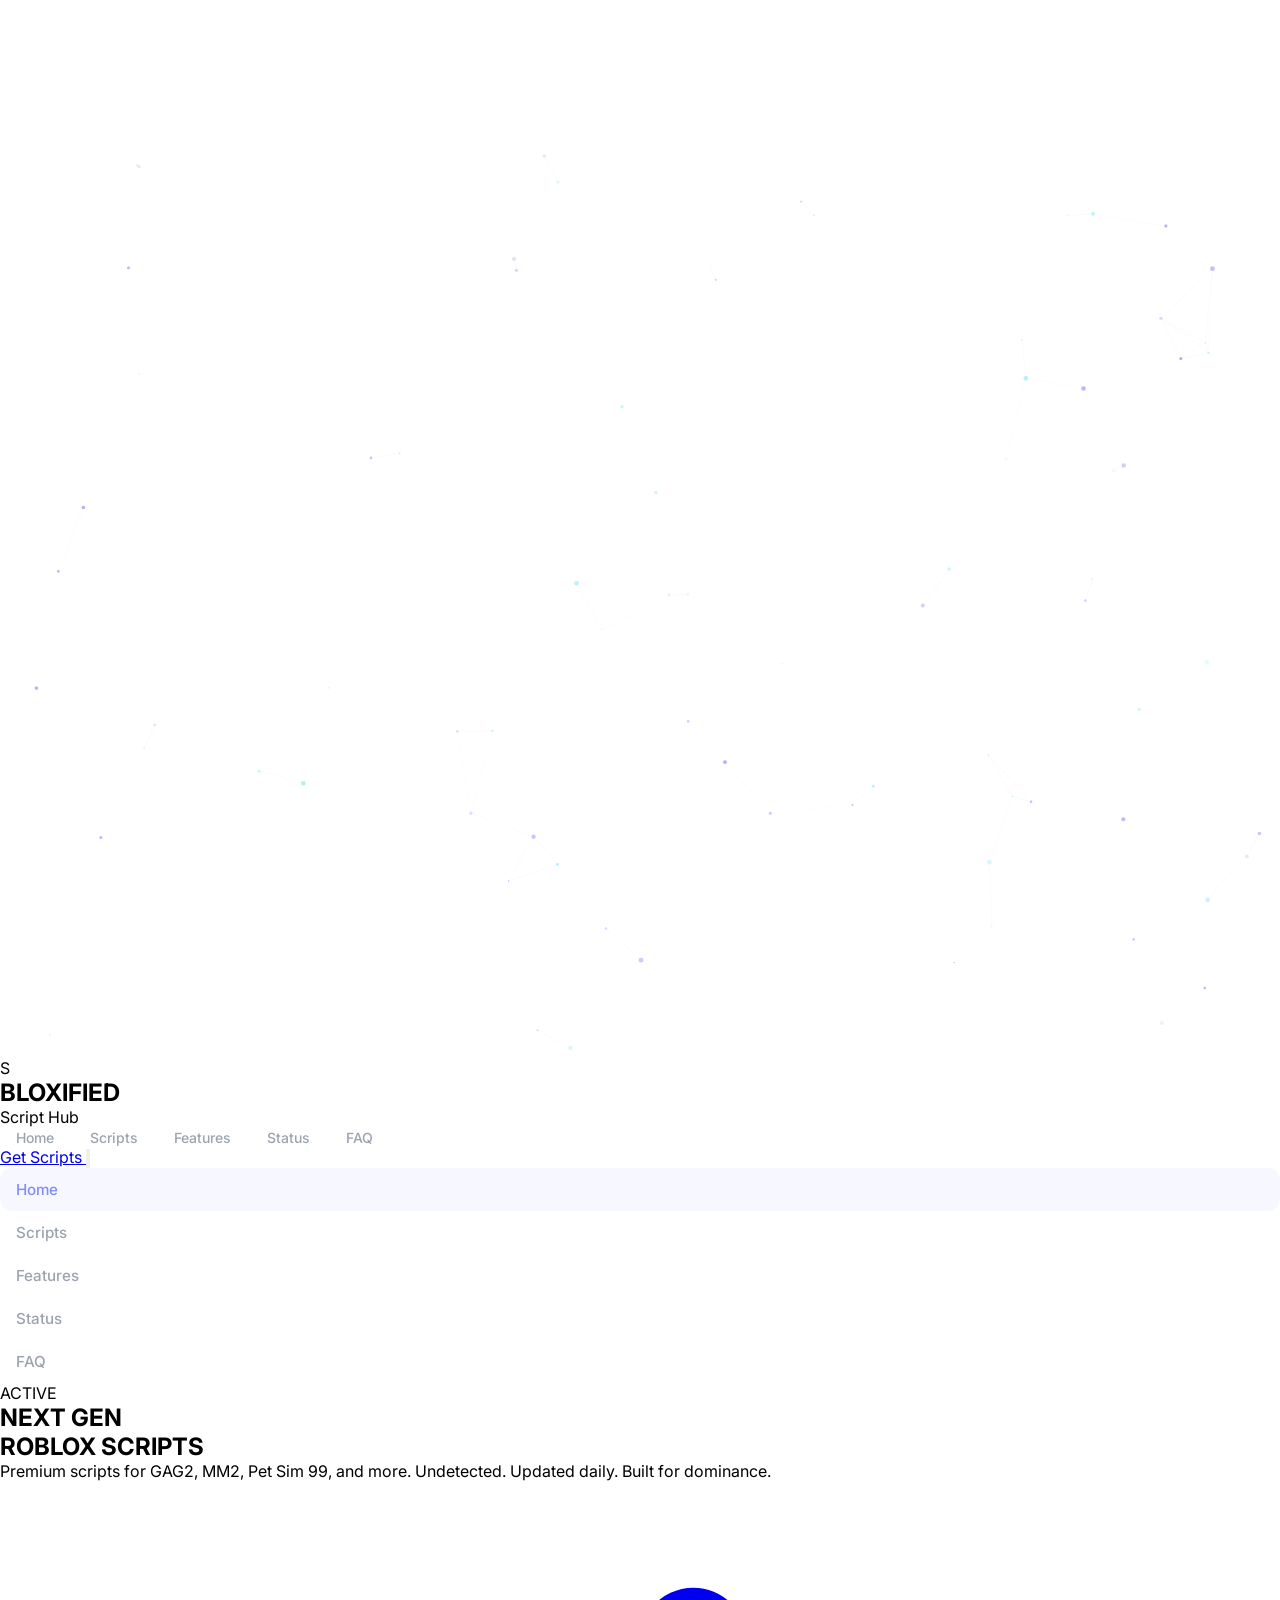
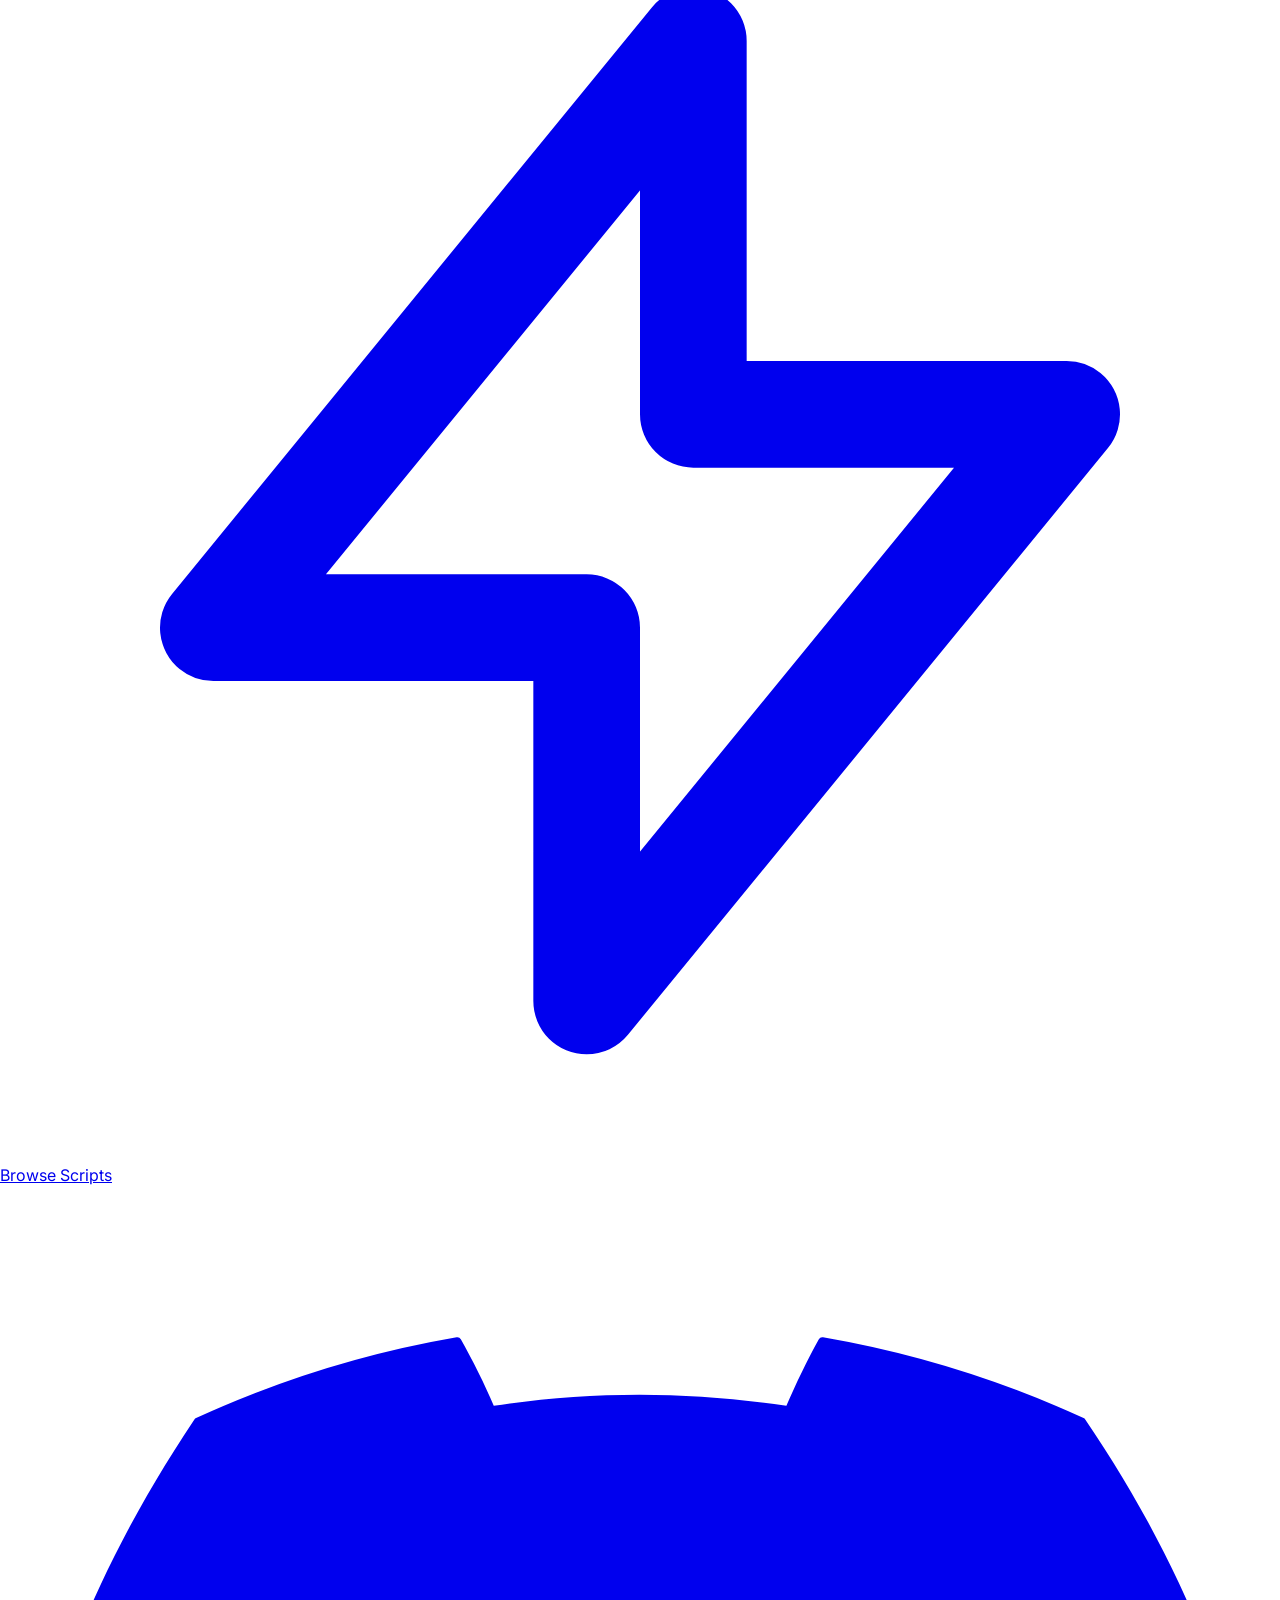
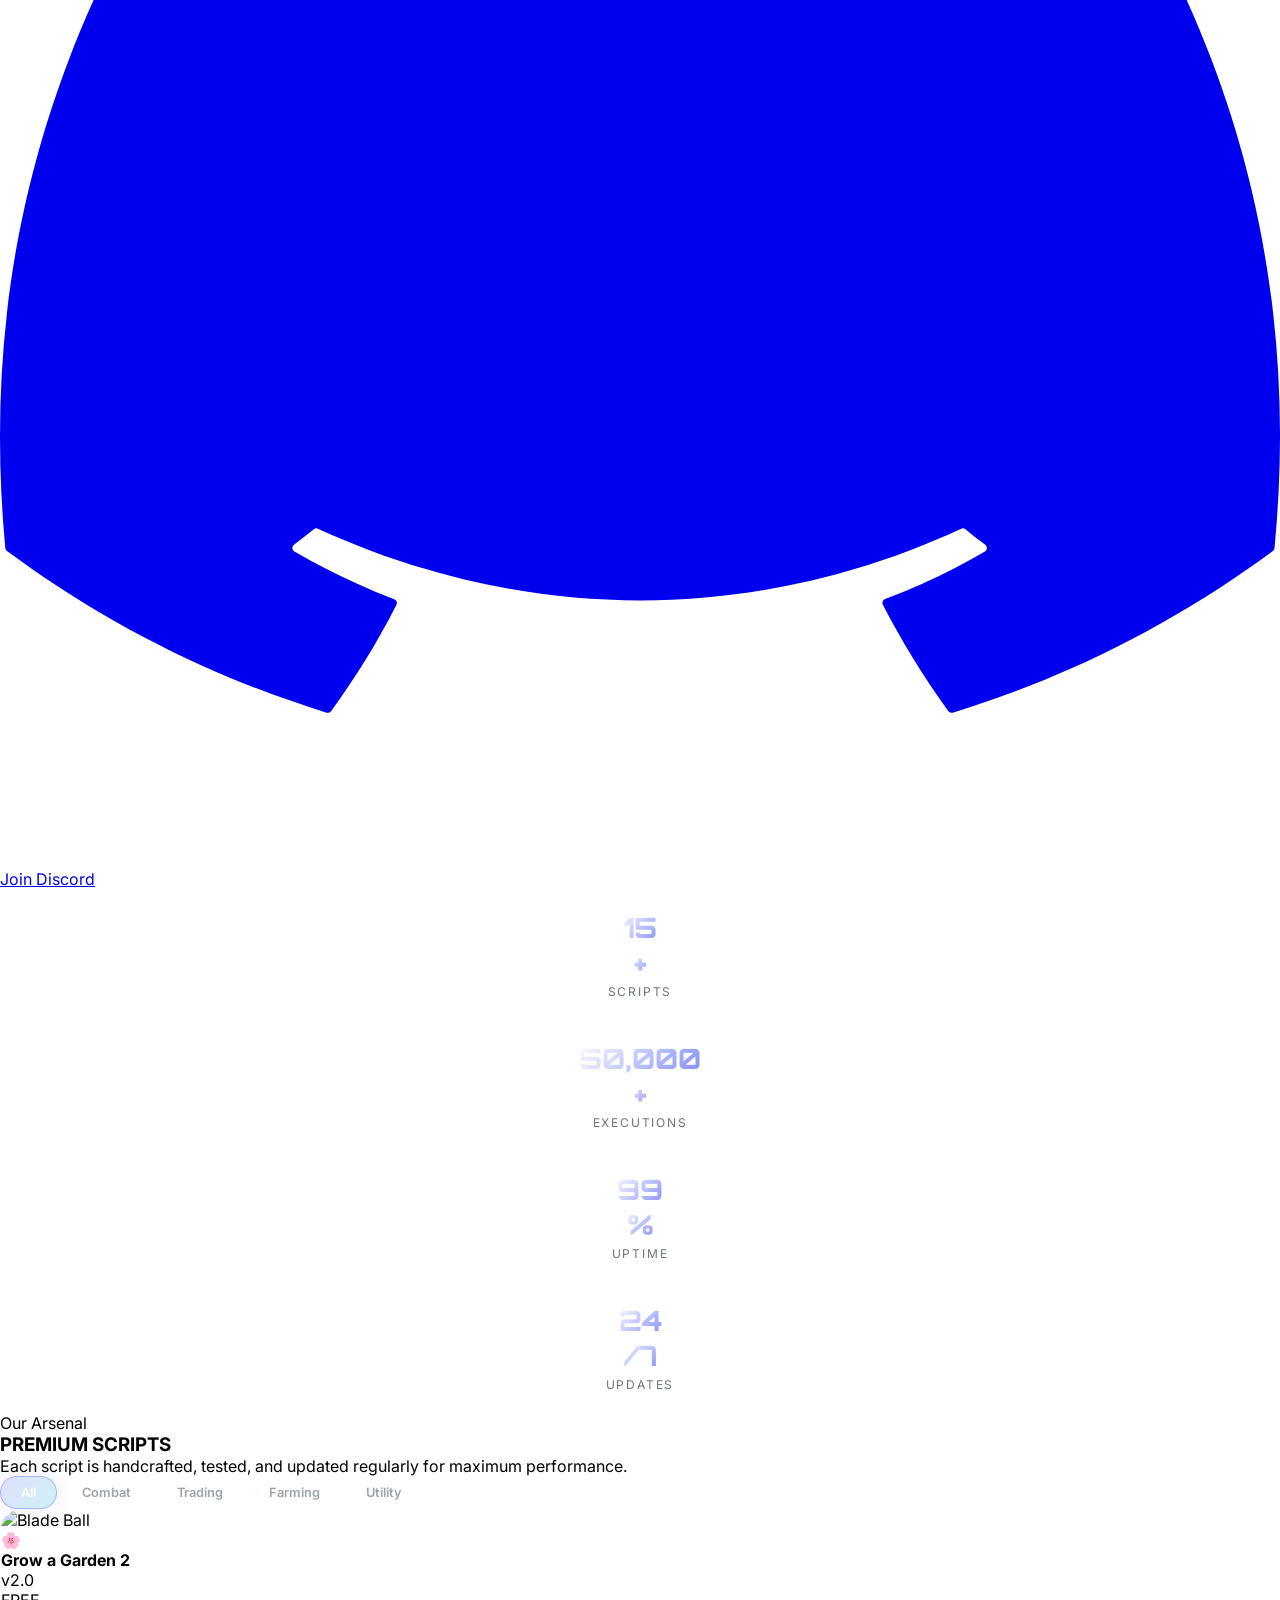
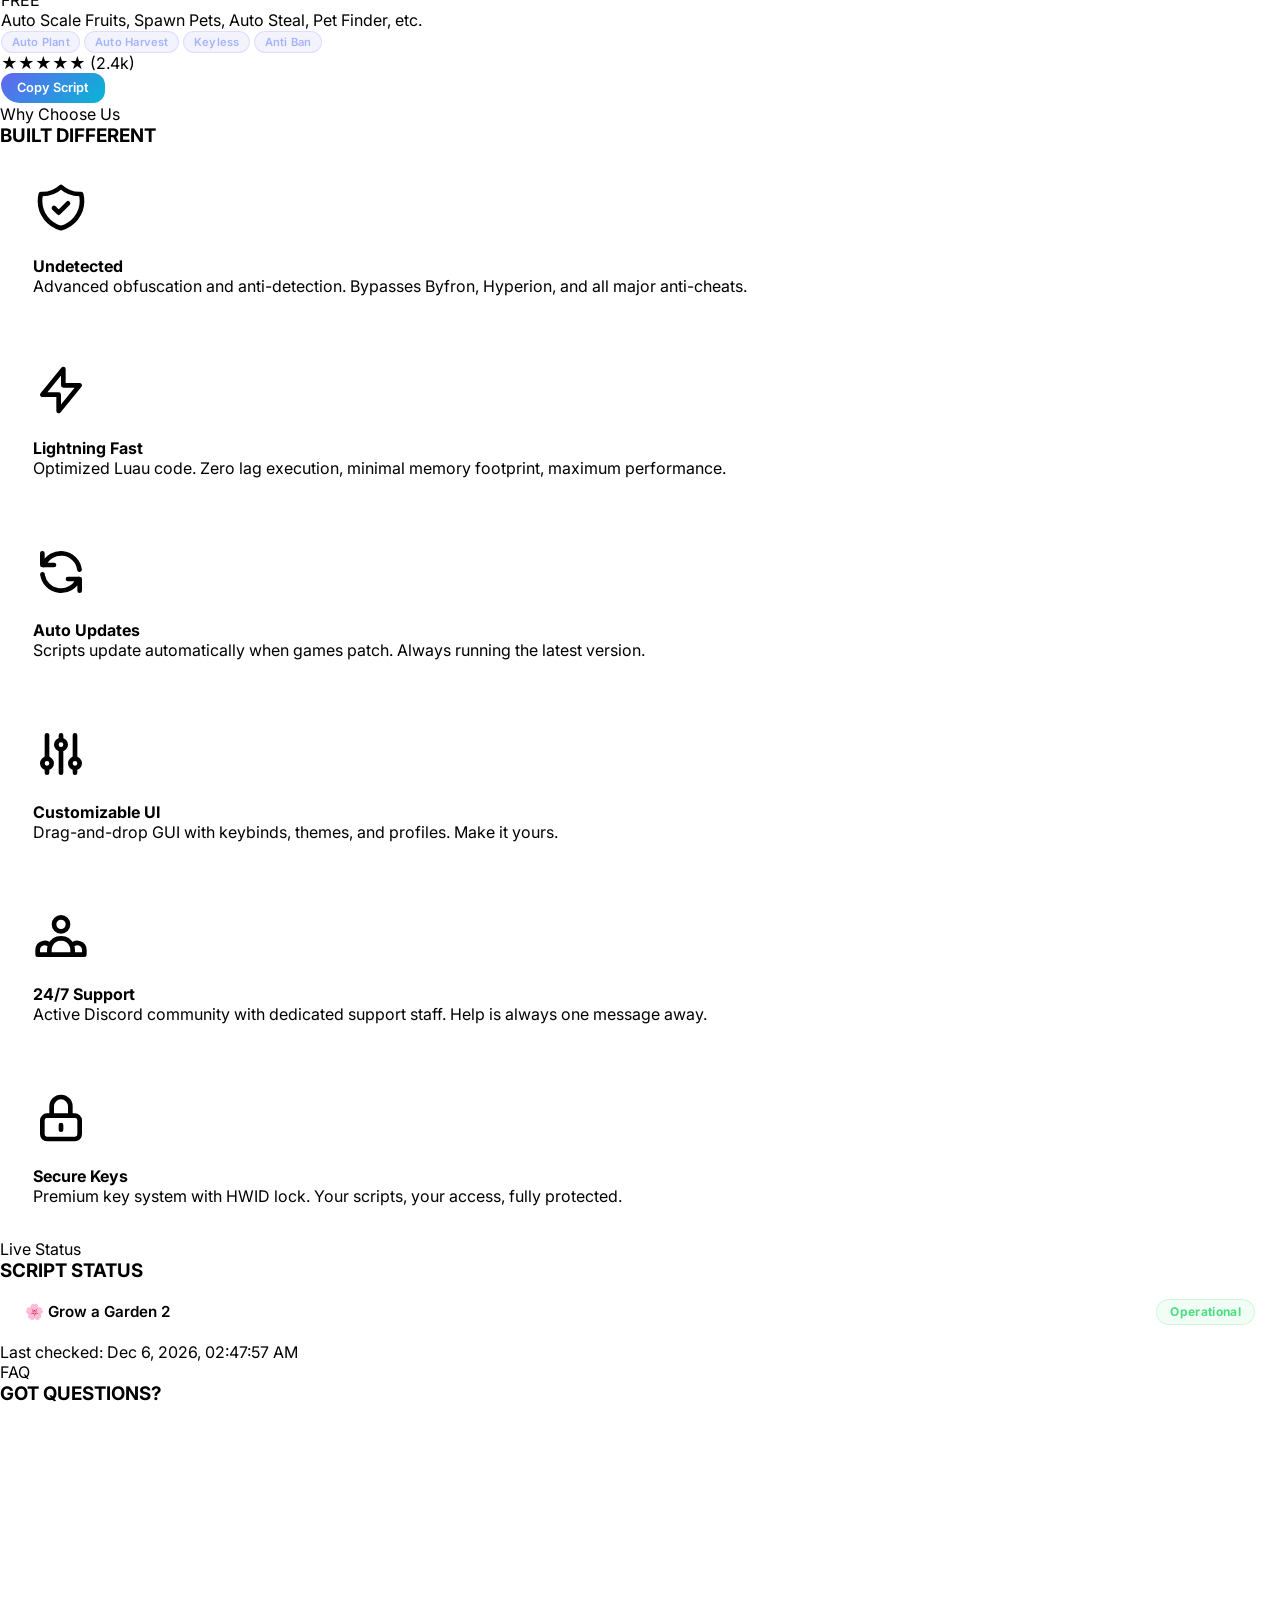
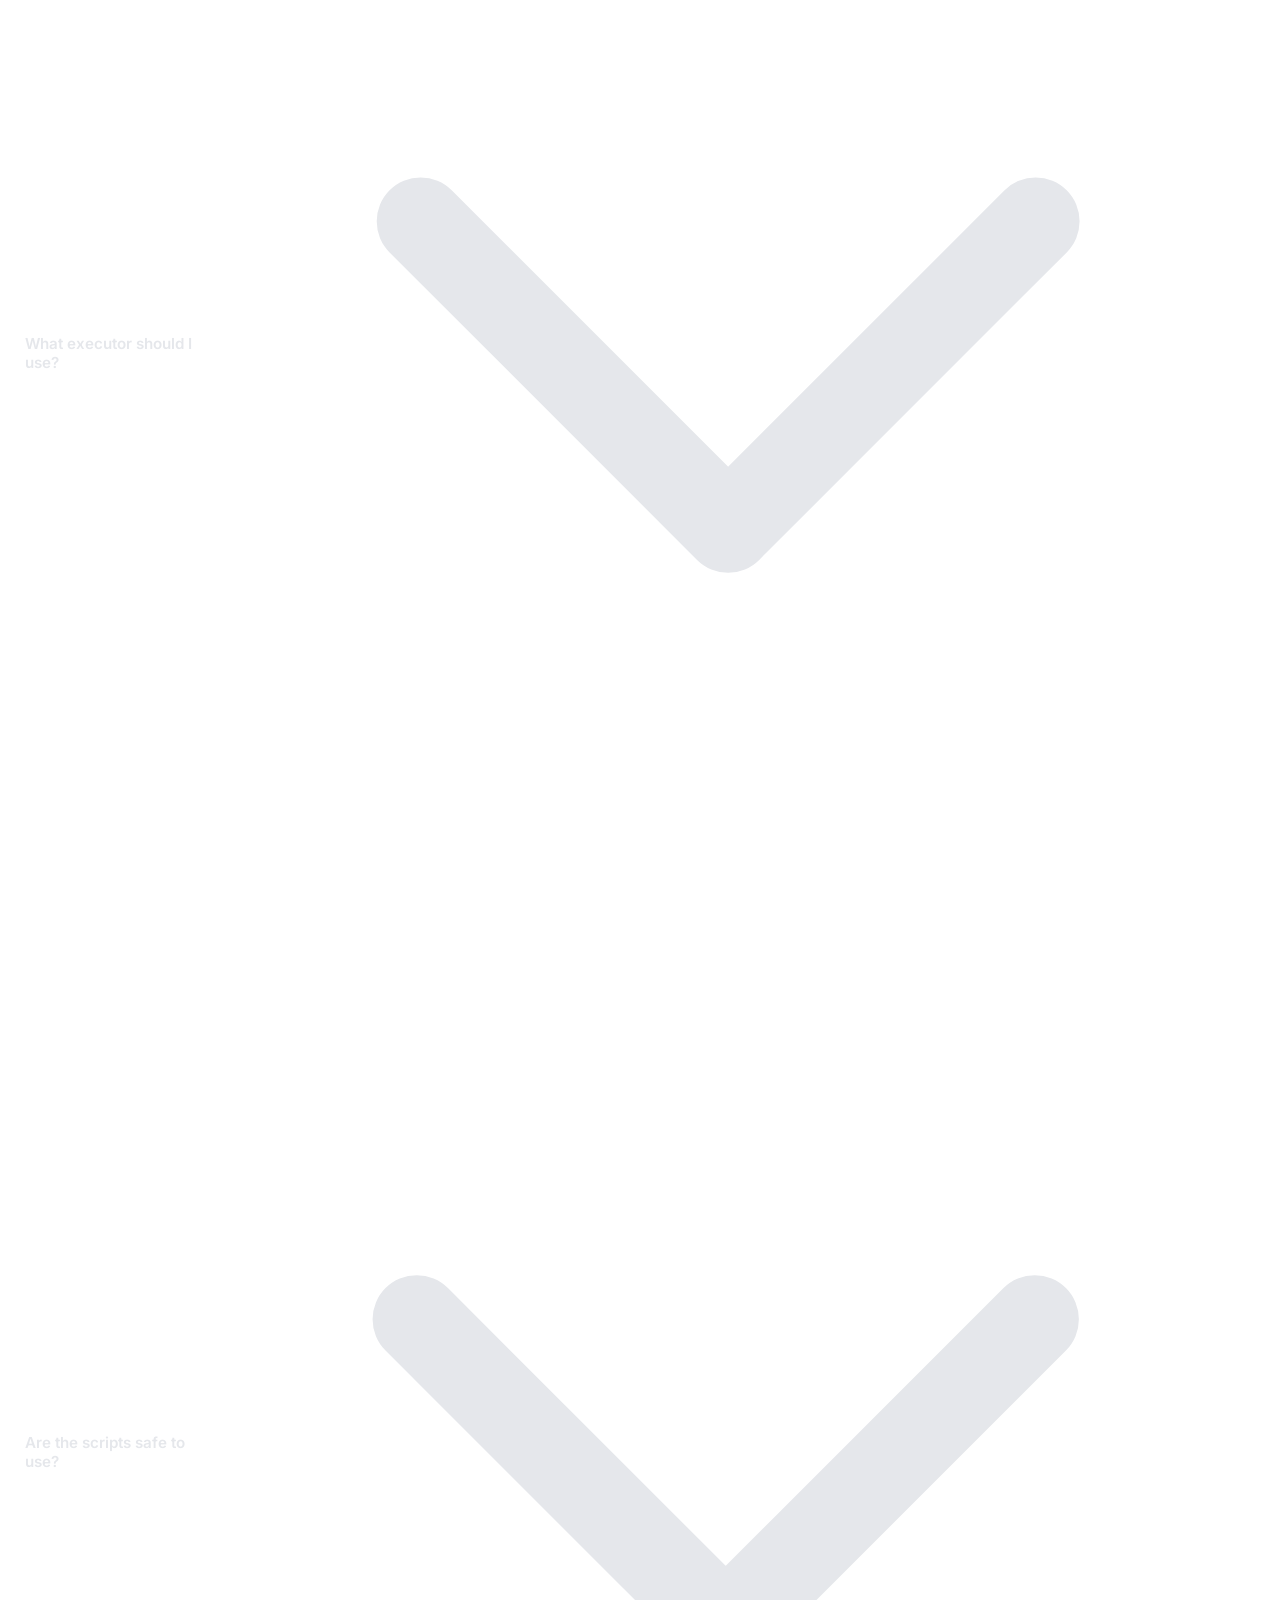
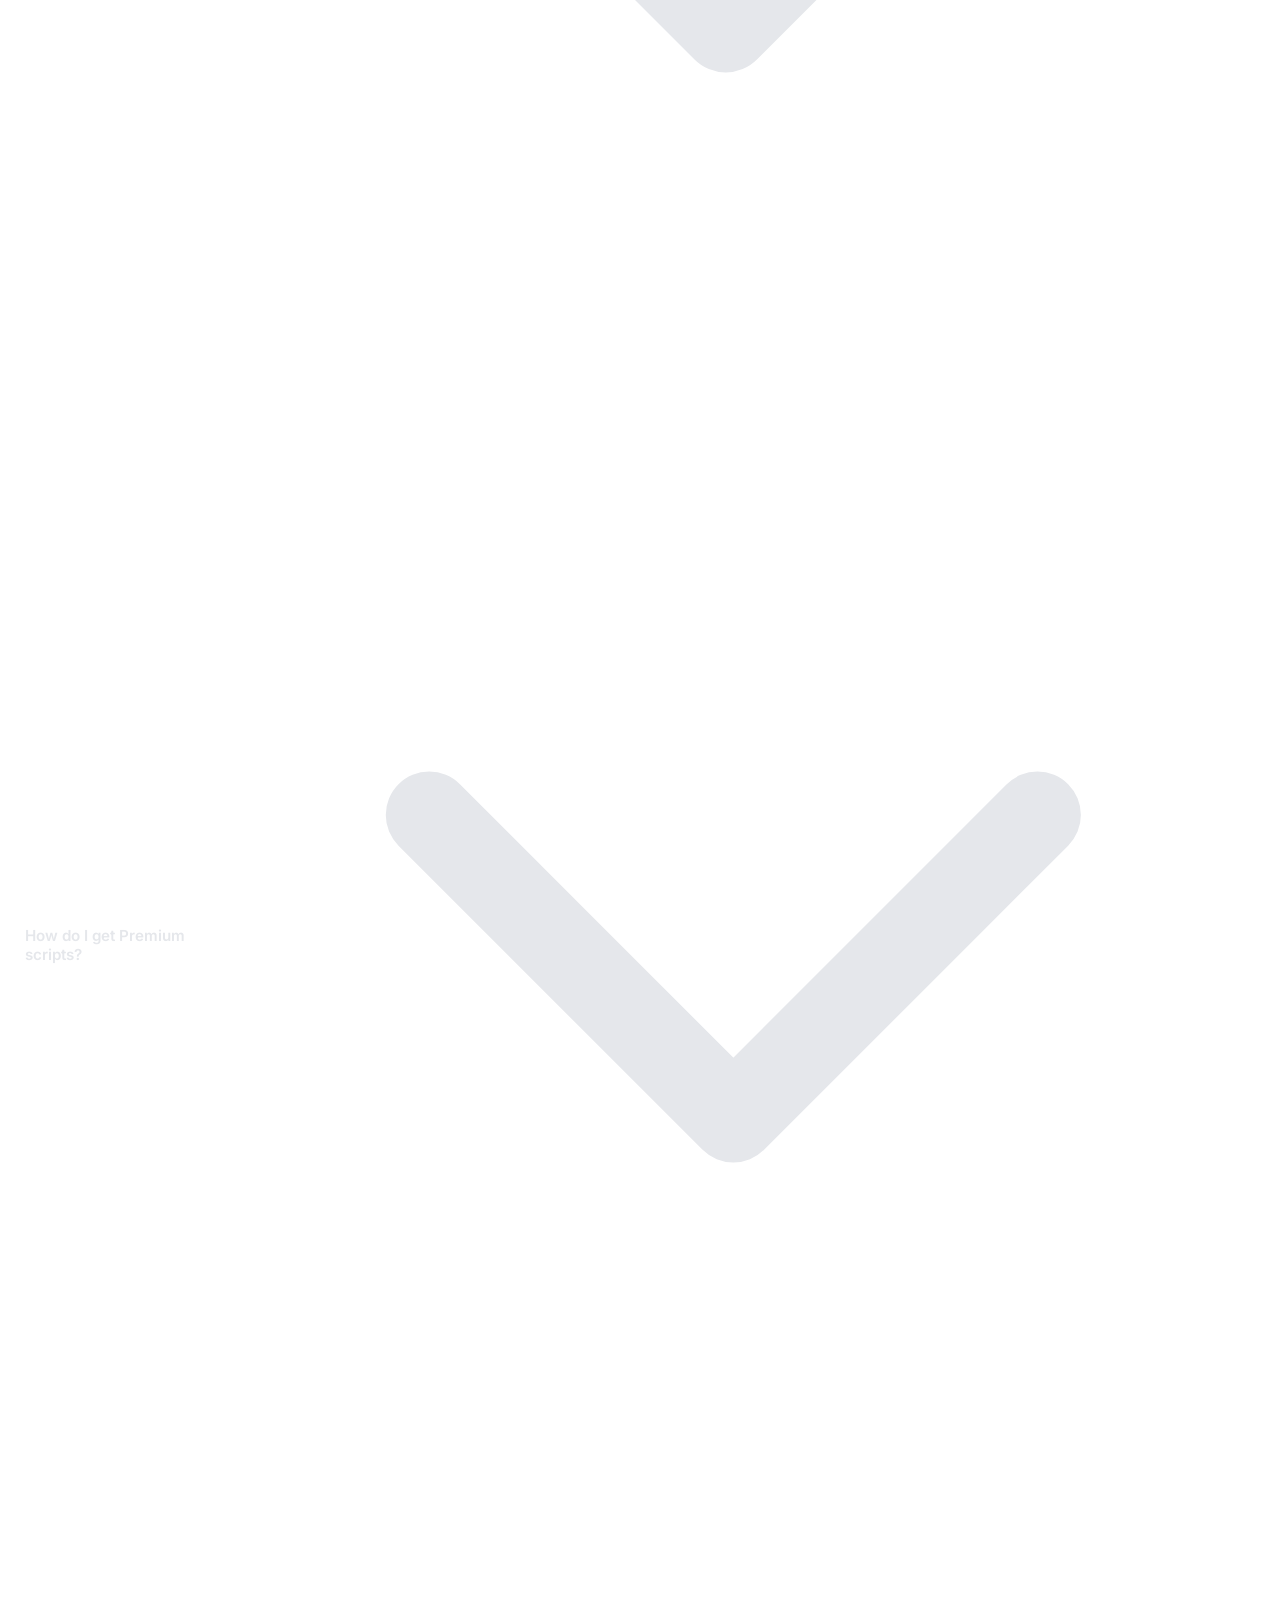
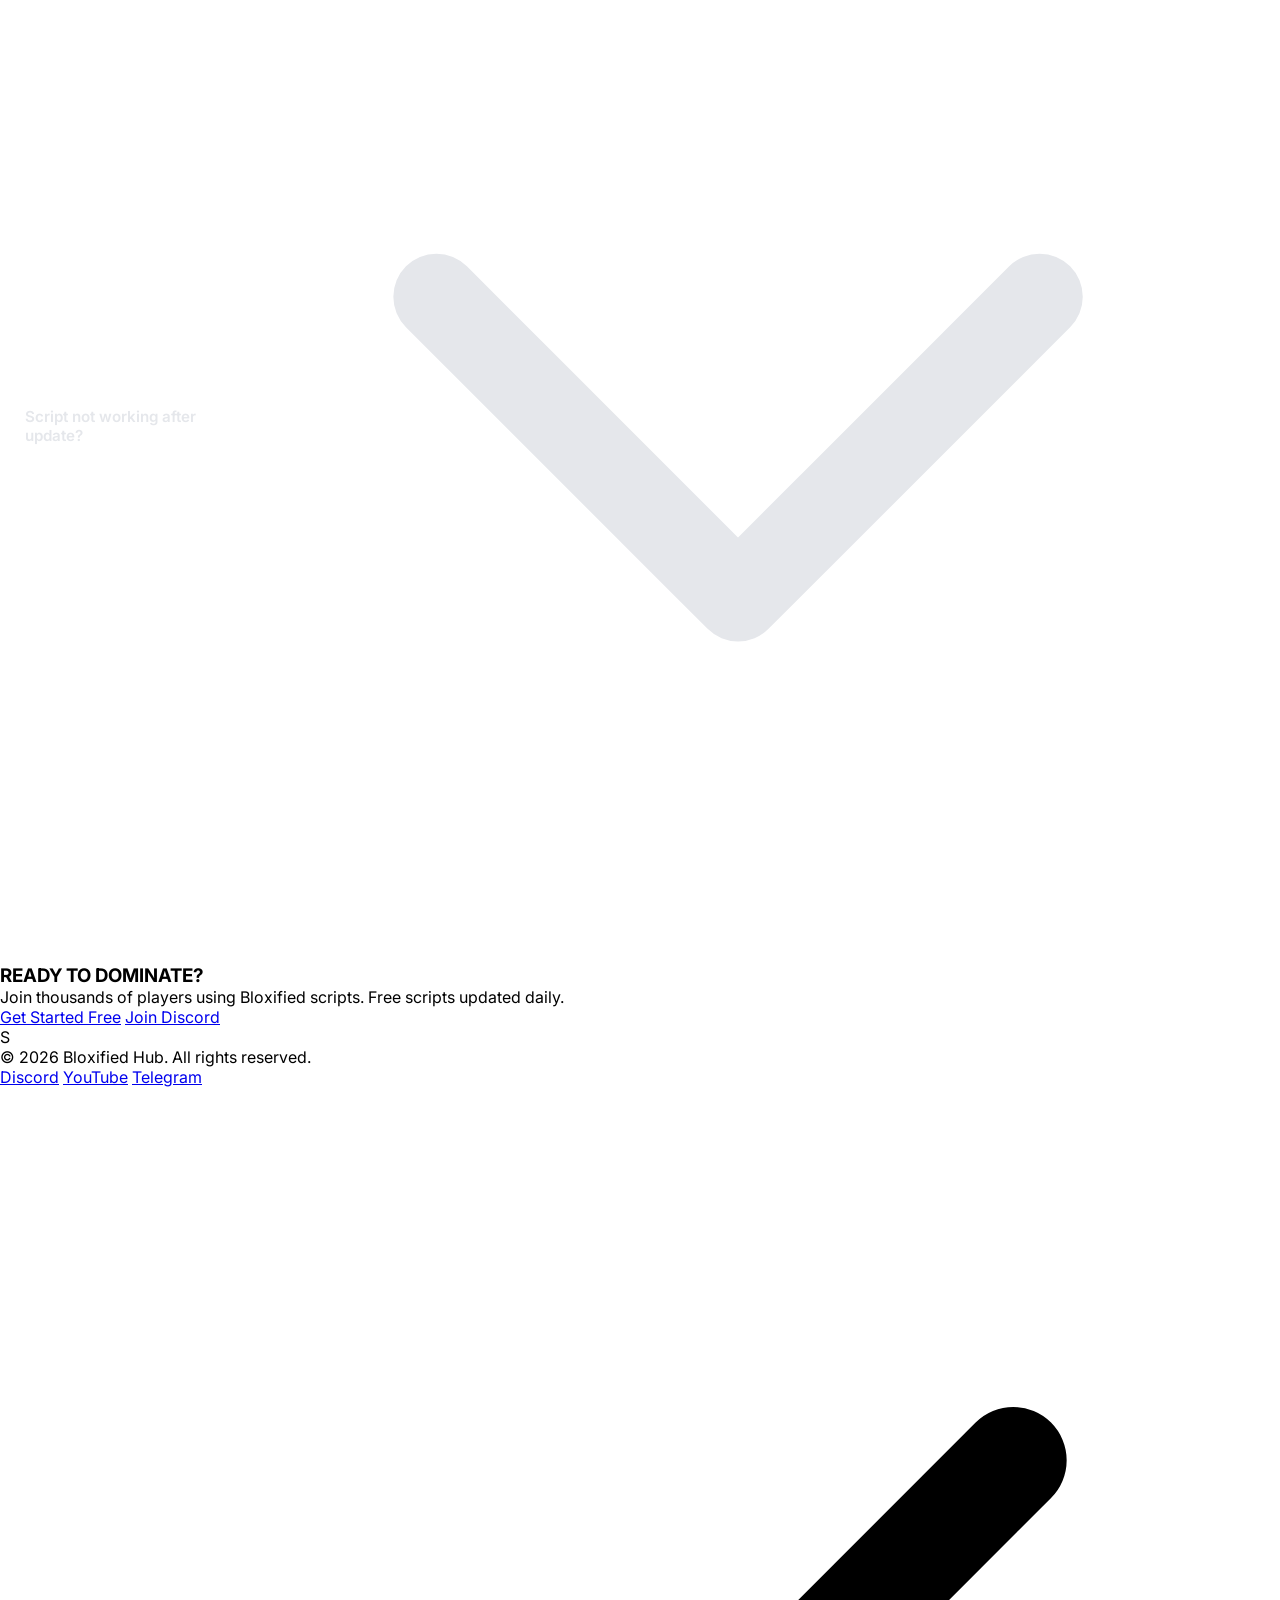
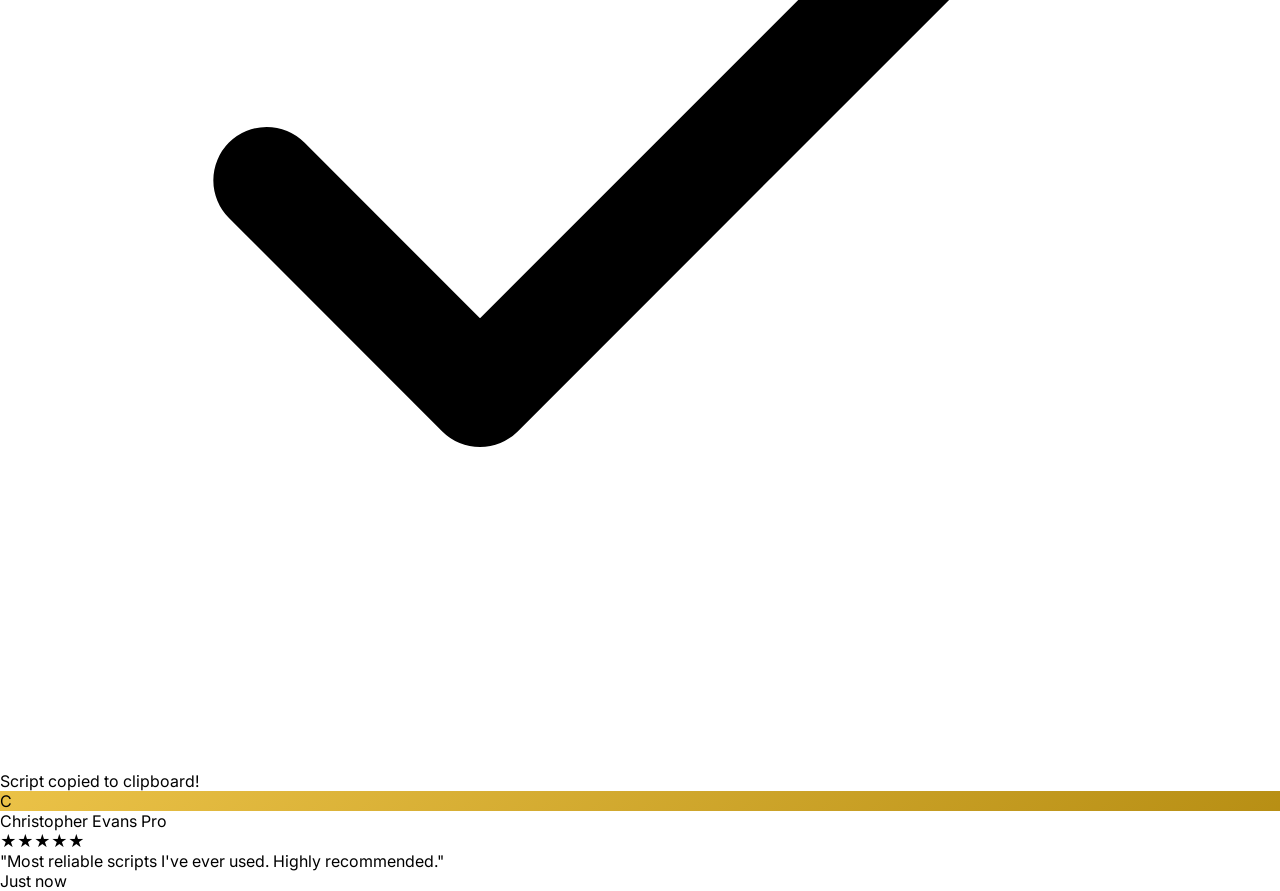
==== index.html @ 469e373b "Update index.html" ====
<!DOCTYPE html>
<html lang="en" class="dark">
<head>
    <meta charset="UTF-8">
    <meta name="viewport" content="width=device-width, initial-scale=1.0">
    <title>ScreyptD Hub — Roblox Scripts</title>
    <script>
        if (window.matchMedia && window.matchMedia('(prefers-color-scheme: dark)').matches) {
            document.documentElement.classList.add('dark');
        }
    </script>
    <script src="https://cdn.tailwindcss.com/3.4.16"></script>
    <script>
        tailwind.config = {
            darkMode: 'class',
            theme: {
                extend: {
                    colors: {
                        brand: { 50:'#eef2ff',100:'#e0e7ff',200:'#c7d2fe',300:'#a5b4fc',400:'#818cf8',500:'#6366f1',600:'#4f46e5',700:'#4338ca',800:'#3730a3',900:'#312e81',950:'#1e1b4b' },
                        accent: { 400: '#22d3ee', 500: '#06b6d4', 600: '#0891b2' },
                        neon: { blue: '#00f0ff', purple: '#b347ea', pink: '#ff2d75', green: '#39ff14' }
                    }
                }
            }
        }
    </script>
    <link rel="preconnect" href="https://fonts.googleapis.com">
    <link href="https://fonts.googleapis.com/css2?family=Orbitron:wght@400;500;600;700;800;900&family=Inter:wght@300;400;500;600;700&family=JetBrains+Mono:wght@400;500;600&display=swap" rel="stylesheet">
    <link rel="stylesheet" href="styles.css">
</head>
<body class="bg-gray-950 text-white overflow-x-hidden">

    <!-- VIDEO BACKGROUND -->
    <div id="video-bg" class="fixed inset-0 z-0">
        <video autoplay muted loop playsinline id="bg-video" class="absolute w-full h-full object-cover opacity-40">
            <source src="https://bloxified.b-cdn.net/Ssstik.Io%201782130923763.mp4" type="video/mp4">
        </video>
        <div class="absolute inset-0 bg-gradient-to-b from-gray-950/80 via-gray-950/60 to-gray-950/95"></div>
        <div class="absolute inset-0 bg-[radial-gradient(ellipse_at_top,rgba(99,102,241,0.15),transparent_60%)]"></div>
    </div>

    <!-- PARTICLES CANVAS -->
    <canvas id="particles" class="fixed inset-0 z-[1] pointer-events-none"></canvas>

    <!-- CURSOR GLOW -->
    <div id="cursor-glow" class="fixed w-[500px] h-[500px] rounded-full pointer-events-none z-[2] opacity-0 transition-opacity duration-300" style="background: radial-gradient(circle, rgba(99,102,241,0.08) 0%, transparent 70%);"></div>

    <!-- NAVBAR -->
    <nav id="navbar" class="fixed top-0 left-0 right-0 z-50 transition-all duration-500">
        <div class="max-w-7xl mx-auto px-4 sm:px-6 lg:px-8">
            <div class="flex items-center justify-between h-16 sm:h-20">
                <div class="flex items-center gap-3 group cursor-pointer animate-fade-in-down" style="animation-delay: 0.1s">
                    <div class="relative">
                        <div class="w-10 h-10 sm:w-12 sm:h-12 rounded-xl bg-gradient-to-br from-brand-500 to-accent-500 flex items-center justify-center font-bold text-lg sm:text-xl shadow-lg shadow-brand-500/30 group-hover:shadow-brand-500/60 transition-shadow duration-500">
                            <span class="font-['Orbitron'] tracking-wider">S</span>
                        </div>
                        <div class="absolute -inset-1 rounded-xl bg-gradient-to-br from-brand-500 to-accent-500 opacity-0 group-hover:opacity-30 blur-lg transition-opacity duration-500"></div>
                    </div>
                    <div>
                        <h1 class="text-lg sm:text-xl font-bold font-['Orbitron'] tracking-wider bg-gradient-to-r from-white via-brand-200 to-accent-400 bg-clip-text text-transparent">BLOXIFIED</h1>
                        <p class="text-[10px] sm:text-xs text-gray-500 tracking-[0.3em] uppercase font-['Inter']">Script Hub</p>
                    </div>
                </div>
                <div class="hidden md:flex items-center gap-1 animate-fade-in-down" style="animation-delay: 0.2s">
                    <a href="#home" class="nav-link active" data-section="home">Home</a>
                    <a href="#scripts" class="nav-link" data-section="scripts">Scripts</a>
                    <a href="#features" class="nav-link" data-section="features">Features</a>
                    <a href="#status" class="nav-link" data-section="status">Status</a>
                    <a href="#faq" class="nav-link" data-section="faq">FAQ</a>
                </div>
                <div class="flex items-center gap-3 animate-fade-in-down" style="animation-delay: 0.3s">
                    <a href="#scripts" class="hidden sm:inline-flex px-5 py-2.5 rounded-xl bg-gradient-to-r from-brand-600 to-accent-600 hover:from-brand-500 hover:to-accent-500 text-white text-sm font-semibold transition-all duration-300 shadow-lg shadow-brand-500/25 hover:shadow-brand-500/50 hover:-translate-y-0.5 font-['Inter']">
                        Get Scripts
                    </a>
                    <button id="mobile-menu-btn" class="md:hidden p-2 rounded-lg hover:bg-white/5 transition-colors">
                        <svg class="w-6 h-6" fill="none" stroke="currentColor" viewBox="0 0 24 24"><path stroke-linecap="round" stroke-linejoin="round" stroke-width="2" d="M4 6h16M4 12h16M4 18h16"/></svg>
                    </button>
                </div>
            </div>
        </div>
        <!-- Mobile menu -->
        <div id="mobile-menu" class="md:hidden hidden bg-gray-950/95 backdrop-blur-xl border-t border-white/5">
            <div class="px-4 py-4 flex flex-col gap-1">
                <a href="#home" class="mobile-nav-link active">Home</a>
                <a href="#scripts" class="mobile-nav-link">Scripts</a>
                <a href="#features" class="mobile-nav-link">Features</a>
                <a href="#status" class="mobile-nav-link">Status</a>
                <a href="#faq" class="mobile-nav-link">FAQ</a>
            </div>
        </div>
    </nav>

    <main class="relative z-10">

        <!-- HERO SECTION -->
        <section id="home" class="min-h-screen flex items-center justify-center relative pt-20 pb-16 px-4">
            <div class="max-w-5xl mx-auto text-center">
                <div class="animate-fade-in-up" style="animation-delay: 0.4s">
                    <div class="inline-flex items-center gap-2 px-4 py-2 rounded-full bg-brand-500/10 border border-brand-500/20 text-brand-300 text-xs sm:text-sm font-medium mb-6 sm:mb-8 backdrop-blur-sm">
                        <span class="relative flex h-2 w-2">
                            <span class="animate-ping absolute inline-flex h-full w-full rounded-full bg-green-400 opacity-75"></span>
                            <span class="relative inline-flex rounded-full h-2 w-2 bg-green-500"></span>
                        </span>
                        ACTIVE
                    </div>
                </div>

                <h2 class="text-4xl sm:text-6xl md:text-7xl lg:text-8xl font-black font-['Orbitron'] mb-6 sm:mb-8 leading-tight animate-fade-in-up" style="animation-delay: 0.5s">
                    <span class="bg-gradient-to-r from-white via-white to-gray-400 bg-clip-text text-transparent">NEXT GEN</span><br>
                    <span class="bg-gradient-to-r from-brand-400 via-accent-400 to-neon-blue bg-clip-text text-transparent animate-gradient-x bg-[length:200%_auto]">ROBLOX SCRIPTS</span>
                </h2>

                <p class="text-base sm:text-lg md:text-xl text-gray-400 max-w-2xl mx-auto mb-8 sm:mb-12 leading-relaxed font-['Inter'] animate-fade-in-up" style="animation-delay: 0.6s">
                    Premium scripts for GAG2, MM2, Pet Sim 99, and more. 
                    Undetected. Updated daily. Built for dominance.
                </p>

                <div class="flex flex-col sm:flex-row items-center justify-center gap-4 animate-fade-in-up" style="animation-delay: 0.7s">
                    <a href="#scripts" class="group relative w-full sm:w-auto px-8 py-4 rounded-2xl bg-gradient-to-r from-brand-600 to-brand-500 text-white font-bold text-base sm:text-lg transition-all duration-300 hover:-translate-y-1 shadow-2xl shadow-brand-500/30 hover:shadow-brand-500/50 overflow-hidden font-['Inter']">
                        <span class="relative z-10 flex items-center justify-center gap-2">
                            <svg class="w-5 h-5" fill="none" stroke="currentColor" viewBox="0 0 24 24"><path stroke-linecap="round" stroke-linejoin="round" stroke-width="2" d="M13 10V3L4 14h7v7l9-11h-7z"/></svg>
                            Browse Scripts
                        </span>
                        <div class="absolute inset-0 bg-gradient-to-r from-brand-500 to-accent-500 opacity-0 group-hover:opacity-100 transition-opacity duration-300"></div>
                    </a>
                    <a href="#" class="group w-full sm:w-auto px-8 py-4 rounded-2xl border border-white/10 hover:border-brand-500/50 text-gray-300 hover:text-white font-semibold text-base sm:text-lg transition-all duration-300 hover:-translate-y-1 backdrop-blur-sm hover:bg-white/5 font-['Inter']">
                        <span class="flex items-center justify-center gap-2">
                            <svg class="w-5 h-5" fill="currentColor" viewBox="0 0 24 24"><path d="M20.317 4.3698a19.7913 19.7913 0 00-4.8851-1.5152.0741.0741 0 00-.0785.0371c-.211.3753-.4447.8648-.6083 1.2495-1.8447-.2762-3.68-.2762-5.4868 0-.1636-.3933-.4058-.8742-.6177-1.2495a.077.077 0 00-.0785-.037 19.7363 19.7363 0 00-4.8852 1.515.0699.0699 0 00-.0321.0277C.5334 9.0458-.319 13.5799.0992 18.0578a.0824.0824 0 00.0312.0561c2.0528 1.5076 4.0413 2.4228 5.9929 3.0294a.0777.0777 0 00.0842-.0276c.4616-.6304.8731-1.2952 1.226-1.9942a.076.076 0 00-.0416-.1057c-.6528-.2476-1.2743-.5495-1.8722-.8923a.077.077 0 01-.0076-.1277c.1258-.0943.2517-.1923.3718-.2914a.0743.0743 0 01.0776-.0105c3.9278 1.7933 8.18 1.7933 12.0614 0a.0739.0739 0 01.0785.0095c.1202.099.246.1981.3728.2924a.077.077 0 01-.0066.1276 12.2986 12.2986 0 01-1.873.8914.0766.0766 0 00-.0407.1067c.3604.698.7719 1.3628 1.225 1.9932a.076.076 0 00.0842.0286c1.961-.6067 3.9495-1.5219 6.0023-3.0294a.077.077 0 00.0313-.0552c.5004-5.177-.8382-9.6739-3.5485-13.6604a.061.061 0 00-.0312-.0286z"/></svg>
                            Join Discord
                        </span>
                    </a>
                </div>

                <!-- Stats bar -->
                <div class="grid grid-cols-2 sm:grid-cols-4 gap-4 mt-16 sm:mt-20 animate-fade-in-up" style="animation-delay: 0.9s">
                    <div class="stat-card">
                        <span class="stat-number" data-target="15">0</span><span class="stat-number">+</span>
                        <span class="stat-label">Scripts</span>
                    </div>
                    <div class="stat-card">
                        <span class="stat-number" data-target="50000">0</span><span class="stat-number">+</span>
                        <span class="stat-label">Executions</span>
                    </div>
                    <div class="stat-card">
                        <span class="stat-number" data-target="99">0</span><span class="stat-number">%</span>
                        <span class="stat-label">Uptime</span>
                    </div>
                    <div class="stat-card">
                        <span class="stat-number" data-target="24">0</span><span class="stat-number">/7</span>
                        <span class="stat-label">Updates</span>
                    </div>
                </div>
            </div>

            <!-- Scroll indicator -->
            <div class="absolute bottom-8 left-1/2 -translate-x-1/2 animate-bounce hidden sm:block">
                <div class="w-6 h-10 rounded-full border-2 border-white/20 flex items-start justify-center p-1.5">
                    <div class="w-1.5 h-3 rounded-full bg-brand-400 animate-scroll-dot"></div>
                </div>
            </div>
        </section>

        <!-- SCRIPTS SECTION -->
        <section id="scripts" class="py-20 sm:py-32 px-4 relative">
            <div class="max-w-7xl mx-auto">
                <div class="text-center mb-12 sm:mb-16 reveal-on-scroll">
                    <span class="inline-block px-3 py-1 rounded-full bg-brand-500/10 border border-brand-500/20 text-brand-400 text-xs font-semibold tracking-widest uppercase mb-4 font-['Inter']">Our Arsenal</span>
                    <h3 class="text-3xl sm:text-5xl md:text-6xl font-bold font-['Orbitron'] mb-4">
                        <span class="bg-gradient-to-r from-white to-gray-400 bg-clip-text text-transparent">PREMIUM </span>
                        <span class="bg-gradient-to-r from-brand-400 to-accent-400 bg-clip-text text-transparent">SCRIPTS</span>
                    </h3>
                    <p class="text-gray-500 max-w-xl mx-auto font-['Inter']">Each script is handcrafted, tested, and updated regularly for maximum performance.</p>
                </div>

                <!-- Filter tabs -->
                <div class="flex flex-wrap justify-center gap-2 mb-10 reveal-on-scroll">
                    <button class="filter-btn active" data-filter="all">All</button>
                    <button class="filter-btn" data-filter="combat">Combat</button>
                    <button class="filter-btn" data-filter="trading">Trading</button>
                    <button class="filter-btn" data-filter="farming">Farming</button>
                    <button class="filter-btn" data-filter="utility">Utility</button>
                </div>

                <div class="grid grid-cols-1 sm:grid-cols-2 lg:grid-cols-3 gap-6" id="scripts-grid">

                    <!-- Script Card 1 - Blade Ball -->
                    <div class="script-card reveal-on-scroll" data-category="combat" style="--delay: 0.1s">
                        <div class="script-card-inner">
                            <div class="script-card-glow"></div>
                            <div class="h-32 w-full bg-gray-900 rounded-t-xl overflow-hidden relative group-hover:scale-105 transition-transform duration-500">
                                <img src="https://tr.rbxcdn.com/180DAY-4d023b36ace24ced73efbaadcb66b37c/768/432/Image/Webp/noFilter" alt="Blade Ball" class="w-full h-full object-cover opacity-70 group-hover:opacity-100 transition-opacity">
                                <div class="absolute inset-0 bg-gradient-to-t from-gray-900 to-transparent"></div>
                            </div>
                            <div class="p-6">
                                <div class="flex items-center justify-between mb-4 mt-[-2rem] relative z-10">
                                    <div class="flex items-center gap-3">
                                        <div class="w-12 h-12 rounded-xl bg-gray-950 border border-white/10 flex items-center justify-center text-2xl shadow-lg">🌸</div>
                                        <div>
                                            <h4 class="font-bold text-lg font-['Orbitron']">Grow a Garden 2 </h4>
                                            <span class="text-xs text-gray-500 font-['Inter']">v2.0</span>
                                        </div>
                                    </div>
                                    <span class="px-2 py-1 rounded-full bg-green-500/10 border border-green-500/30 text-green-400 text-xs font-bold">FREE</span>
                                </div>
                                <p class="text-gray-400 text-sm mb-5 font-['Inter'] leading-relaxed">Auto Scale Fruits, Spawn Pets, Auto Steal, Pet Finder, etc.</p>
                                <div class="flex flex-wrap gap-2 mb-5">
                                    <span class="tag">Auto Plant</span>
                                    <span class="tag">Auto Harvest</span>
                                    <span class="tag">Keyless</span>
                                    <span class="tag">Anti Ban</span>
                                </div>
                                <div class="flex items-center justify-between">
                                    <div class="flex items-center gap-1 text-yellow-400 text-sm">★★★★★ <span class="text-gray-500 ml-1">(2.4k)</span></div>
                                    <button class="copy-btn" data-script="loadstring(game:HttpGet(&quot;https://raw.githubusercontent.com/BloxifiedHub/GrowAgarden2/refs/heads/main/lua&quot;))()">Copy Script</button>
                                </div>
                            </div>
                        </div>
                    </div>

                </div>
            </div>
        </section>

        <!-- FEATURES SECTION -->
        <section id="features" class="py-20 sm:py-32 px-4 relative">
            <div class="absolute inset-0 bg-gradient-to-b from-transparent via-brand-950/20 to-transparent pointer-events-none"></div>
            <div class="max-w-7xl mx-auto relative">
                <div class="text-center mb-12 sm:mb-16 reveal-on-scroll">
                    <span class="inline-block px-3 py-1 rounded-full bg-accent-500/10 border border-accent-500/20 text-accent-400 text-xs font-semibold tracking-widest uppercase mb-4 font-['Inter']">Why Choose Us</span>
                    <h3 class="text-3xl sm:text-5xl md:text-6xl font-bold font-['Orbitron'] mb-4">
                        <span class="bg-gradient-to-r from-white to-gray-400 bg-clip-text text-transparent">BUILT </span>
                        <span class="bg-gradient-to-r from-accent-400 to-neon-blue bg-clip-text text-transparent">DIFFERENT</span>
                    </h3>
                </div>

                <div class="grid grid-cols-1 sm:grid-cols-2 lg:grid-cols-3 gap-6">
                    <div class="feature-card reveal-on-scroll" style="--delay: 0.1s">
                        <div class="feature-icon bg-gradient-to-br from-brand-500/20 to-brand-600/20 text-brand-400">
                            <svg class="w-7 h-7" fill="none" stroke="currentColor" viewBox="0 0 24 24"><path stroke-linecap="round" stroke-linejoin="round" stroke-width="2" d="M9 12l2 2 4-4m5.618-4.016A11.955 11.955 0 0112 2.944a11.955 11.955 0 01-8.618 3.04A12.02 12.02 0 003 9c0 5.591 3.824 10.29 9 11.622 5.176-1.332 9-6.03 9-11.622 0-1.042-.133-2.052-.382-3.016z"/></svg>
                        </div>
                        <h4 class="text-xl font-bold font-['Orbitron'] mb-2">Undetected</h4>
                        <p class="text-gray-500 font-['Inter'] text-sm leading-relaxed">Advanced obfuscation and anti-detection. Bypasses Byfron, Hyperion, and all major anti-cheats.</p>
                    </div>
                    <div class="feature-card reveal-on-scroll" style="--delay: 0.2s">
                        <div class="feature-icon bg-gradient-to-br from-accent-500/20 to-cyan-600/20 text-accent-400">
                            <svg class="w-7 h-7" fill="none" stroke="currentColor" viewBox="0 0 24 24"><path stroke-linecap="round" stroke-linejoin="round" stroke-width="2" d="M13 10V3L4 14h7v7l9-11h-7z"/></svg>
                        </div>
                        <h4 class="text-xl font-bold font-['Orbitron'] mb-2">Lightning Fast</h4>
                        <p class="text-gray-500 font-['Inter'] text-sm leading-relaxed">Optimized Luau code. Zero lag execution, minimal memory footprint, maximum performance.</p>
                    </div>
                    <div class="feature-card reveal-on-scroll" style="--delay: 0.3s">
                        <div class="feature-icon bg-gradient-to-br from-green-500/20 to-emerald-600/20 text-green-400">
                            <svg class="w-7 h-7" fill="none" stroke="currentColor" viewBox="0 0 24 24"><path stroke-linecap="round" stroke-linejoin="round" stroke-width="2" d="M4 4v5h.582m15.356 2A8.001 8.001 0 004.582 9m0 0H9m11 11v-5h-.581m0 0a8.003 8.003 0 01-15.357-2m15.357 2H15"/></svg>
                        </div>
                        <h4 class="text-xl font-bold font-['Orbitron'] mb-2">Auto Updates</h4>
                        <p class="text-gray-500 font-['Inter'] text-sm leading-relaxed">Scripts update automatically when games patch. Always running the latest version.</p>
                    </div>
                    <div class="feature-card reveal-on-scroll" style="--delay: 0.4s">
                        <div class="feature-icon bg-gradient-to-br from-purple-500/20 to-violet-600/20 text-purple-400">
                            <svg class="w-7 h-7" fill="none" stroke="currentColor" viewBox="0 0 24 24"><path stroke-linecap="round" stroke-linejoin="round" stroke-width="2" d="M12 6V4m0 2a2 2 0 100 4m0-4a2 2 0 110 4m-6 8a2 2 0 100-4m0 4a2 2 0 110-4m0 4v2m0-6V4m6 6v10m6-2a2 2 0 100-4m0 4a2 2 0 110-4m0 4v2m0-6V4"/></svg>
                        </div>
                        <h4 class="text-xl font-bold font-['Orbitron'] mb-2">Customizable UI</h4>
                        <p class="text-gray-500 font-['Inter'] text-sm leading-relaxed">Drag-and-drop GUI with keybinds, themes, and profiles. Make it yours.</p>
                    </div>
                    <div class="feature-card reveal-on-scroll" style="--delay: 0.5s">
                        <div class="feature-icon bg-gradient-to-br from-yellow-500/20 to-amber-600/20 text-yellow-400">
                            <svg class="w-7 h-7" fill="none" stroke="currentColor" viewBox="0 0 24 24"><path stroke-linecap="round" stroke-linejoin="round" stroke-width="2" d="M17 20h5v-2a3 3 0 00-5.356-1.857M17 20H7m10 0v-2c0-.656-.126-1.283-.356-1.857M7 20H2v-2a3 3 0 015.356-1.857M7 20v-2c0-.656.126-1.283.356-1.857m0 0a5.002 5.002 0 019.288 0M15 7a3 3 0 11-6 0 3 3 0 016 0z"/></svg>
                        </div>
                        <h4 class="text-xl font-bold font-['Orbitron'] mb-2">24/7 Support</h4>
                        <p class="text-gray-500 font-['Inter'] text-sm leading-relaxed">Active Discord community with dedicated support staff. Help is always one message away.</p>
                    </div>
                    <div class="feature-card reveal-on-scroll" style="--delay: 0.6s">
                        <div class="feature-icon bg-gradient-to-br from-rose-500/20 to-red-600/20 text-rose-400">
                            <svg class="w-7 h-7" fill="none" stroke="currentColor" viewBox="0 0 24 24"><path stroke-linecap="round" stroke-linejoin="round" stroke-width="2" d="M12 15v2m-6 4h12a2 2 0 002-2v-6a2 2 0 00-2-2H6a2 2 0 00-2 2v6a2 2 0 002 2zm10-10V7a4 4 0 00-8 0v4h8z"/></svg>
                        </div>
                        <h4 class="text-xl font-bold font-['Orbitron'] mb-2">Secure Keys</h4>
                        <p class="text-gray-500 font-['Inter'] text-sm leading-relaxed">Premium key system with HWID lock. Your scripts, your access, fully protected.</p>
                    </div>
                </div>
            </div>
        </section>

        <!-- STATUS SECTION -->
        <section id="status" class="py-20 sm:py-32 px-4 relative">
            <div class="max-w-4xl mx-auto">
                <div class="text-center mb-12 sm:mb-16 reveal-on-scroll">
                    <span class="inline-block px-3 py-1 rounded-full bg-green-500/10 border border-green-500/20 text-green-400 text-xs font-semibold tracking-widest uppercase mb-4 font-['Inter']">Live Status</span>
                    <h3 class="text-3xl sm:text-5xl md:text-6xl font-bold font-['Orbitron'] mb-4">
                        <span class="bg-gradient-to-r from-white to-gray-400 bg-clip-text text-transparent">SCRIPT </span>
                        <span class="bg-gradient-to-r from-green-400 to-emerald-400 bg-clip-text text-transparent">STATUS</span>
                    </h3>
                </div>

                <div class="space-y-3 reveal-on-scroll">
                    <div class="status-row"><span class="status-name">🌸 Grow a Garden 2</span><span class="status-badge operational">Operational</span></div>
                </div>

                <div class="mt-8 p-4 rounded-2xl bg-white/[0.02] border border-white/5 text-center reveal-on-scroll">
                    <p class="text-gray-500 text-sm font-['Inter']">Last checked: <span class="text-gray-400 font-mono" id="last-checked">Loading...</span></p>
                </div>
            </div>
        </section>

        <!-- FAQ SECTION -->
        <section id="faq" class="py-20 sm:py-32 px-4 relative">
            <div class="max-w-3xl mx-auto">
                <div class="text-center mb-12 sm:mb-16 reveal-on-scroll">
                    <span class="inline-block px-3 py-1 rounded-full bg-brand-500/10 border border-brand-500/20 text-brand-400 text-xs font-semibold tracking-widest uppercase mb-4 font-['Inter']">FAQ</span>
                    <h3 class="text-3xl sm:text-5xl md:text-6xl font-bold font-['Orbitron']">
                        <span class="bg-gradient-to-r from-white to-gray-400 bg-clip-text text-transparent">GOT </span>
                        <span class="bg-gradient-to-r from-brand-400 to-accent-400 bg-clip-text text-transparent">QUESTIONS?</span>
                    </h3>
                </div>

                <div class="space-y-3" id="faq-container">
                    <div class="faq-item reveal-on-scroll" style="--delay: 0.1s">
                        <button class="faq-question">
                            <span>What executor should I use?</span>
                            <svg class="w-5 h-5 faq-chevron transition-transform duration-300" fill="none" stroke="currentColor" viewBox="0 0 24 24"><path stroke-linecap="round" stroke-linejoin="round" stroke-width="2" d="M19 9l-7 7-7-7"/></svg>
                        </button>
                        <div class="faq-answer">
                            <p>We recommend Synapse X, Script-Ware, or Fluxus. Our scripts are optimized for all major executors with Level 7+ capabilities.</p>
                        </div>
                    </div>
                    <div class="faq-item reveal-on-scroll" style="--delay: 0.2s">
                        <button class="faq-question">
                            <span>Are the scripts safe to use?</span>
                            <svg class="w-5 h-5 faq-chevron transition-transform duration-300" fill="none" stroke="currentColor" viewBox="0 0 24 24"><path stroke-linecap="round" stroke-linejoin="round" stroke-width="2" d="M19 9l-7 7-7-7"/></svg>
                        </button>
                        <div class="faq-answer">
                            <p>All scripts are tested extensively before release. We use advanced obfuscation and anti-detection to keep you safe. Zero malware, zero data collection.</p>
                        </div>
                    </div>
                    <div class="faq-item reveal-on-scroll" style="--delay: 0.3s">
                        <button class="faq-question">
                            <span>How do I get Premium scripts?</span>
                            <svg class="w-5 h-5 faq-chevron transition-transform duration-300" fill="none" stroke="currentColor" viewBox="0 0 24 24"><path stroke-linecap="round" stroke-linejoin="round" stroke-width="2" d="M19 9l-7 7-7-7"/></svg>
                        </button>
                        <div class="faq-answer">
                            <p>Join our Discord server and check the #premium channel. We offer lifetime keys and monthly subscriptions at affordable prices.</p>
                        </div>
                    </div>
                    <div class="faq-item reveal-on-scroll" style="--delay: 0.4s">
                        <button class="faq-question">
                            <span>Script not working after update?</span>
                            <svg class="w-5 h-5 faq-chevron transition-transform duration-300" fill="none" stroke="currentColor" viewBox="0 0 24 24"><path stroke-linecap="round" stroke-linejoin="round" stroke-width="2" d="M19 9l-7 7-7-7"/></svg>
                        </button>
                        <div class="faq-answer">
                            <p>Re-execute the loadstring — our scripts auto-update. If still broken, check the Status page or Discord for announcements. Patches usually drop within 2-6 hours.</p>
                        </div>
                    </div>
                </div>
            </div>
        </section>

        <!-- CTA SECTION -->
        <section class="py-20 sm:py-32 px-4 relative">
            <div class="max-w-4xl mx-auto text-center reveal-on-scroll">
                <div class="relative p-8 sm:p-16 rounded-3xl overflow-hidden">
                    <div class="absolute inset-0 bg-gradient-to-r from-brand-600/20 via-accent-600/20 to-brand-600/20 rounded-3xl"></div>
                    <div class="absolute inset-[1px] bg-gray-950 rounded-3xl"></div>
                    <div class="absolute inset-0 bg-gradient-to-b from-brand-500/5 to-transparent rounded-3xl"></div>
                    <div class="relative z-10">
                        <h3 class="text-3xl sm:text-5xl font-bold font-['Orbitron'] mb-4">
                            <span class="bg-gradient-to-r from-white to-gray-300 bg-clip-text text-transparent">READY TO </span>
                            <span class="bg-gradient-to-r from-brand-400 to-accent-400 bg-clip-text text-transparent">DOMINATE?</span>
                        </h3>
                        <p class="text-gray-400 mb-8 max-w-lg mx-auto font-['Inter']">Join thousands of players using Bloxified scripts. Free scripts updated daily.</p>
                        <div class="flex flex-col sm:flex-row items-center justify-center gap-4">
                            <a href="#scripts" class="w-full sm:w-auto px-8 py-4 rounded-2xl bg-gradient-to-r from-brand-600 to-accent-600 hover:from-brand-500 hover:to-accent-500 text-white font-bold text-lg transition-all duration-300 hover:-translate-y-1 shadow-2xl shadow-brand-500/30 hover:shadow-brand-500/50 font-['Inter']">Get Started Free</a>
                            <a href="#" class="w-full sm:w-auto px-8 py-4 rounded-2xl border border-white/10 hover:border-brand-500/50 text-gray-300 hover:text-white font-semibold text-lg transition-all duration-300 hover:-translate-y-1 font-['Inter']">Join Discord</a>
                        </div>
                    </div>
                </div>
            </div>
        </section>
    </main>

    <!-- FOOTER -->
    <footer class="relative z-10 border-t border-white/5 py-8 sm:py-12 px-4">
        <div class="max-w-7xl mx-auto">
            <div class="flex flex-col sm:flex-row items-center justify-between gap-4">
                <div class="flex items-center gap-3">
                    <div class="w-8 h-8 rounded-lg bg-gradient-to-br from-brand-500 to-accent-500 flex items-center justify-center font-bold text-sm">S</div>
                    <span class="text-sm text-gray-500 font-['Inter']">© 2026 Bloxified Hub. All rights reserved.</span>
                </div>
                <div class="flex items-center gap-6">
                    <a href="#" class="text-gray-500 hover:text-brand-400 transition-colors text-sm font-['Inter']">Discord</a>
                    <a href="#" class="text-gray-500 hover:text-brand-400 transition-colors text-sm font-['Inter']">YouTube</a>
                    <a href="#" class="text-gray-500 hover:text-brand-400 transition-colors text-sm font-['Inter']">Telegram</a>
                </div>
            </div>
        </div>
    </footer>

    <!-- TOAST NOTIFICATION -->
    <div id="toast" class="fixed bottom-6 right-6 z-[100] transform translate-y-20 opacity-0 transition-all duration-500 pointer-events-none">
        <div class="flex items-center gap-3 px-5 py-3 rounded-2xl bg-gray-900 border border-green-500/30 shadow-2xl shadow-green-500/10 backdrop-blur-xl">
            <svg class="w-5 h-5 text-green-400 flex-shrink-0" fill="none" stroke="currentColor" viewBox="0 0 24 24"><path stroke-linecap="round" stroke-linejoin="round" stroke-width="2" d="M5 13l4 4L19 7"/></svg>
            <span class="text-sm font-medium text-gray-200 font-['Inter']">Script copied to clipboard!</span>
        </div>
    </div>

    <!-- FAKE LIVE TESTIMONIALS (Bottom Left) -->
    <div id="live-testimonial" class="fixed bottom-6 left-6 z-[90] transform translate-y-20 opacity-0 transition-all duration-500 pointer-events-none max-w-sm">
        <div class="flex flex-col gap-2 p-4 rounded-2xl bg-gray-950/90 border border-brand-500/30 shadow-2xl shadow-brand-500/10 backdrop-blur-xl relative overflow-hidden">
            <div class="absolute inset-0 bg-gradient-to-r from-brand-500/10 to-transparent pointer-events-none"></div>
            <div class="flex items-center gap-3 relative z-10">
                <div class="w-10 h-10 rounded-full bg-gradient-to-br from-brand-500 to-accent-500 flex items-center justify-center font-bold text-sm shadow-inner" id="testi-avatar">R</div>
                <div>
                    <div class="flex items-center gap-2">
                        <span class="text-sm font-bold text-gray-200 font-['Inter']" id="testi-name">ReaperGod</span>
                        <span class="text-[10px] px-1.5 py-0.5 rounded bg-brand-500/20 text-brand-300 border border-brand-500/20">Pro</span>
                    </div>
                    <div class="flex items-center gap-1 text-yellow-400 text-[10px]" id="testi-stars">
                        ★★★★★
                    </div>
                </div>
            </div>
            <p class="text-xs text-gray-400 font-['Inter'] italic mt-1 relative z-10" id="testi-text">"Bro this MM2 script is actually insane. Instant kill doesn't flag anything."</p>
            <div class="text-[9px] text-gray-600 mt-1 font-['Inter'] flex items-center gap-1">
                <span class="w-1.5 h-1.5 rounded-full bg-green-500 animate-pulse"></span>
                Just now
            </div>
        </div>
    </div>

    <script src="app.js"></script>
</body>
</html>
---- styles.css ----
/* ========================================
   SCREYPTD HUB — STYLES
   ======================================== */

/* BASE */
* { margin: 0; padding: 0; box-sizing: border-box; }
html { scroll-behavior: smooth; scroll-padding-top: 5rem; }
body { font-family: 'Inter', sans-serif; }
::selection { background: rgba(99, 102, 241, 0.3); color: #fff; }
::-webkit-scrollbar { width: 6px; }
::-webkit-scrollbar-track { background: #0a0a0f; }
::-webkit-scrollbar-thumb { background: #6366f1; border-radius: 3px; }

/* ========================================
   ANIMATIONS — KEYFRAMES
   ======================================== */

@keyframes fadeInUp {
    from { opacity: 0; transform: translateY(30px); }
    to { opacity: 1; transform: translateY(0); }
}

@keyframes fadeInDown {
    from { opacity: 0; transform: translateY(-20px); }
    to { opacity: 1; transform: translateY(0); }
}

@keyframes gradientX {
    0%, 100% { background-position: 0% 50%; }
    50% { background-position: 100% 50%; }
}

@keyframes scrollDot {
    0% { opacity: 1; transform: translateY(0); }
    100% { opacity: 0; transform: translateY(8px); }
}

@keyframes float {
    0%, 100% { transform: translateY(0); }
    50% { transform: translateY(-10px); }
}

@keyframes pulseGlow {
    0%, 100% { box-shadow: 0 0 20px rgba(99, 102, 241, 0.15); }
    50% { box-shadow: 0 0 40px rgba(99, 102, 241, 0.3); }
}

@keyframes borderRotate {
    0% { --angle: 0deg; }
    100% { --angle: 360deg; }
}

@keyframes shimmer {
    0% { transform: translateX(-100%); }
    100% { transform: translateX(100%); }
}

@keyframes slideReveal {
    from { opacity: 0; transform: translateY(40px) scale(0.97); }
    to { opacity: 1; transform: translateY(0) scale(1); }
}

@keyframes glitch {
    0%, 100% { clip-path: inset(0 0 0 0); transform: translate(0); }
    20% { clip-path: inset(20% 0 60% 0); transform: translate(-2px, 2px); }
    40% { clip-path: inset(40% 0 20% 0); transform: translate(2px, -2px); }
    60% { clip-path: inset(60% 0 10% 0); transform: translate(-1px, 1px); }
    80% { clip-path: inset(10% 0 80% 0); transform: translate(1px, -1px); }
}

@keyframes typewriter {
    from { width: 0; }
    to { width: 100%; }
}

/* ========================================
   ANIMATION CLASSES
   ======================================== */

.animate-fade-in-up {
    opacity: 0;
    animation: fadeInUp 0.8s ease-out forwards;
}

.animate-fade-in-down {
    opacity: 0;
    animation: fadeInDown 0.6s ease-out forwards;
}

.animate-gradient-x {
    animation: gradientX 4s ease infinite;
}

.animate-scroll-dot {
    animation: scrollDot 1.5s ease-in-out infinite;
}

.animate-float {
    animation: float 3s ease-in-out infinite;
}

/* Reveal on scroll */
.reveal-on-scroll {
    opacity: 0;
    transform: translateY(40px) scale(0.97);
    transition: all 0.8s cubic-bezier(0.16, 1, 0.3, 1);
    transition-delay: var(--delay, 0s);
}

.reveal-on-scroll.revealed {
    opacity: 1;
    transform: translateY(0) scale(1);
}

/* ========================================
   NAVBAR
   ======================================== */

#navbar {
    background: transparent;
}

#navbar.scrolled {
    background: rgba(3, 3, 12, 0.85);
    backdrop-filter: blur(20px);
    -webkit-backdrop-filter: blur(20px);
    border-bottom: 1px solid rgba(255, 255, 255, 0.05);
}

.nav-link {
    position: relative;
    padding: 0.5rem 1rem;
    font-size: 0.875rem;
    font-weight: 500;
    color: #9ca3af;
    font-family: 'Inter', sans-serif;
    text-decoration: none;
    transition: color 0.3s;
    border-radius: 0.75rem;
}

.nav-link:hover {
    color: #fff;
    background: rgba(255, 255, 255, 0.03);
}

.nav-link.active {
    color: #818cf8;
}

.nav-link.active::after {
    content: '';
    position: absolute;
    bottom: 0;
    left: 50%;
    transform: translateX(-50%);
    width: 20px;
    height: 2px;
    background: #6366f1;
    border-radius: 1px;
}

.mobile-nav-link {
    display: block;
    padding: 0.75rem 1rem;
    font-size: 0.95rem;
    font-weight: 500;
    color: #9ca3af;
    text-decoration: none;
    border-radius: 0.75rem;
    transition: all 0.2s;
    font-family: 'Inter', sans-serif;
}

.mobile-nav-link:hover, .mobile-nav-link.active {
    color: #818cf8;
    background: rgba(99, 102, 241, 0.05);
}

/* ========================================
   STAT CARDS
   ======================================== */

.stat-card {
    display: flex;
    flex-direction: column;
    align-items: center;
    padding: 1.25rem;
    border-radius: 1.25rem;
    background: rgba(255, 255, 255, 0.02);
    border: 1px solid rgba(255, 255, 255, 0.05);
    backdrop-filter: blur(10px);
    transition: all 0.5s cubic-bezier(0.16, 1, 0.3, 1);
}

.stat-card:hover {
    border-color: rgba(99, 102, 241, 0.3);
    transform: translateY(-4px);
    box-shadow: 0 20px 40px -20px rgba(99, 102, 241, 0.2);
}

.stat-number {
    font-family: 'Orbitron', monospace;
    font-size: 1.75rem;
    font-weight: 800;
    background: linear-gradient(135deg, #fff, #818cf8);
    -webkit-background-clip: text;
    -webkit-text-fill-color: transparent;
    background-clip: text;
}

.stat-label {
    font-family: 'Inter', sans-serif;
    font-size: 0.75rem;
    color: #6b7280;
    text-transform: uppercase;
    letter-spacing: 0.15em;
    margin-top: 0.25rem;
}

/* ========================================
   SCRIPT CARDS
   ======================================== */

.script-card {
    opacity: 1;
    transition: all 0.5s cubic-bezier(0.16, 1, 0.3, 1);
    transition-delay: var(--delay, 0s);
}

.script-card.hidden-card {
    opacity: 0;
    transform: scale(0.9);
    pointer-events: none;
    position: absolute;
}

.script-card-inner {
    position: relative;
    border-radius: 1.25rem;
    background: rgba(255, 255, 255, 0.02);
    border: 1px solid rgba(255, 255, 255, 0.06);
    overflow: hidden;
    transition: all 0.5s cubic-bezier(0.16, 1, 0.3, 1);
}

.script-card-inner::before {
    content: '';
    position: absolute;
    top: 0;
    left: -100%;
    width: 100%;
    height: 100%;
    background: linear-gradient(90deg, transparent, rgba(255,255,255,0.03), transparent);
    transition: left 0.6s ease;
}

.script-card-inner:hover::before {
    left: 100%;
}

.script-card-inner:hover {
    border-color: rgba(99, 102, 241, 0.3);
    transform: translateY(-6px);
    box-shadow: 0 25px 50px -20px rgba(99, 102, 241, 0.15);
}

.script-card-glow {
    position: absolute;
    top: -50%;
    left: -50%;
    width: 200%;
    height: 200%;
    background: radial-gradient(circle at center, rgba(99, 102, 241, 0.06), transparent 60%);
    opacity: 0;
    transition: opacity 0.5s;
    pointer-events: none;
}

.script-card-inner:hover .script-card-glow {
    opacity: 1;
}

.tag {
    display: inline-block;
    padding: 0.2rem 0.6rem;
    font-size: 0.7rem;
    font-weight: 600;
    color: #a5b4fc;
    background: rgba(99, 102, 241, 0.08);
    border: 1px solid rgba(99, 102, 241, 0.15);
    border-radius: 9999px;
    font-family: 'Inter', sans-serif;
    letter-spacing: 0.02em;
}

.copy-btn {
    padding: 0.45rem 1rem;
    font-size: 0.8rem;
    font-weight: 600;
    color: #fff;
    background: linear-gradient(135deg, #6366f1, #06b6d4);
    border: none;
    border-radius: 0.75rem;
    cursor: pointer;
    font-family: 'Inter', sans-serif;
    transition: all 0.3s;
    position: relative;
    overflow: hidden;
}

.copy-btn::after {
    content: '';
    position: absolute;
    top: 50%;
    left: 50%;
    width: 0;
    height: 0;
    background: rgba(255, 255, 255, 0.2);
    border-radius: 50%;
    transform: translate(-50%, -50%);
    transition: width 0.4s, height 0.4s;
}

.copy-btn:hover::after {
    width: 200%;
    height: 200%;
}

.copy-btn:hover {
    transform: scale(1.05);
    box-shadow: 0 8px 25px -8px rgba(99, 102, 241, 0.5);
}

.copy-btn:active {
    transform: scale(0.97);
}

.copy-btn.copied {
    background: linear-gradient(135deg, #22c55e, #10b981);
}

/* ========================================
   FILTER BUTTONS
   ======================================== */

.filter-btn {
    padding: 0.5rem 1.25rem;
    font-size: 0.8rem;
    font-weight: 600;
    color: #9ca3af;
    background: rgba(255, 255, 255, 0.03);
    border: 1px solid rgba(255, 255, 255, 0.06);
    border-radius: 9999px;
    cursor: pointer;
    font-family: 'Inter', sans-serif;
    transition: all 0.3s;
}

.filter-btn:hover {
    color: #e5e7eb;
    border-color: rgba(255, 255, 255, 0.15);
    background: rgba(255, 255, 255, 0.05);
}

.filter-btn.active {
    color: #fff;
    background: linear-gradient(135deg, rgba(99, 102, 241, 0.2), rgba(6, 182, 212, 0.2));
    border-color: rgba(99, 102, 241, 0.4);
    box-shadow: 0 0 20px rgba(99, 102, 241, 0.15);
}

/* ========================================
   FEATURE CARDS
   ======================================== */

.feature-card {
    padding: 2rem;
    border-radius: 1.25rem;
    background: rgba(255, 255, 255, 0.02);
    border: 1px solid rgba(255, 255, 255, 0.05);
    transition: all 0.5s cubic-bezier(0.16, 1, 0.3, 1);
}

.feature-card:hover {
    border-color: rgba(99, 102, 241, 0.2);
    transform: translateY(-4px);
    background: rgba(255, 255, 255, 0.03);
}

.feature-icon {
    width: 3.5rem;
    height: 3.5rem;
    border-radius: 1rem;
    display: flex;
    align-items: center;
    justify-content: center;
    margin-bottom: 1.25rem;
}

/* ========================================
   STATUS
   ======================================== */

.status-row {
    display: flex;
    align-items: center;
    justify-content: space-between;
    padding: 1rem 1.5rem;
    border-radius: 1rem;
    background: rgba(255, 255, 255, 0.02);
    border: 1px solid rgba(255, 255, 255, 0.05);
    transition: all 0.3s;
}

.status-row:hover {
    background: rgba(255, 255, 255, 0.04);
    border-color: rgba(255, 255, 255, 0.08);
}

.status-name {
    font-weight: 600;
    font-family: 'Inter', sans-serif;
    font-size: 0.95rem;
}

.status-badge {
    font-size: 0.75rem;
    font-weight: 700;
    padding: 0.3rem 0.8rem;
    border-radius: 9999px;
    font-family: 'Inter', sans-serif;
    letter-spacing: 0.03em;
}

.status-badge.operational {
    color: #4ade80;
    background: rgba(74, 222, 128, 0.08);
    border: 1px solid rgba(74, 222, 128, 0.2);
}

.status-badge.updating {
    color: #facc15;
    background: rgba(250, 204, 21, 0.08);
    border: 1px solid rgba(250, 204, 21, 0.2);
}

.status-badge.down {
    color: #f87171;
    background: rgba(248, 113, 113, 0.08);
    border: 1px solid rgba(248, 113, 113, 0.2);
}

/* ========================================
   FAQ
   ======================================== */

.faq-item {
    border-radius: 1rem;
    background: rgba(255, 255, 255, 0.02);
    border: 1px solid rgba(255, 255, 255, 0.05);
    overflow: hidden;
    transition: all 0.3s;
}

.faq-item:hover {
    border-color: rgba(255, 255, 255, 0.1);
}

.faq-item.open {
    border-color: rgba(99, 102, 241, 0.3);
}

.faq-question {
    width: 100%;
    display: flex;
    align-items: center;
    justify-content: space-between;
    padding: 1.25rem 1.5rem;
    font-size: 0.95rem;
    font-weight: 600;
    color: #e5e7eb;
    background: transparent;
    border: none;
    cursor: pointer;
    font-family: 'Inter', sans-serif;
    text-align: left;
    transition: color 0.3s;
}

.faq-question:hover {
    color: #fff;
}

.faq-item.open .faq-chevron {
    transform: rotate(180deg);
    color: #818cf8;
}

.faq-answer {
    max-height: 0;
    overflow: hidden;
    transition: max-height 0.4s cubic-bezier(0.16, 1, 0.3, 1), padding 0.4s;
}

.faq-item.open .faq-answer {
    max-height: 200px;
}

.faq-answer p {
    padding: 0 1.5rem 1.25rem;
    font-size: 0.9rem;
    color: #9ca3af;
    line-height: 1.7;
    font-family: 'Inter', sans-serif;
}

/* ========================================
   RESPONSIVE
   ======================================== */

@media (max-width: 640px) {
    .stat-number {
        font-size: 1.25rem;
    }
    .script-card-inner:hover {
        transform: translateY(-3px);
    }
}
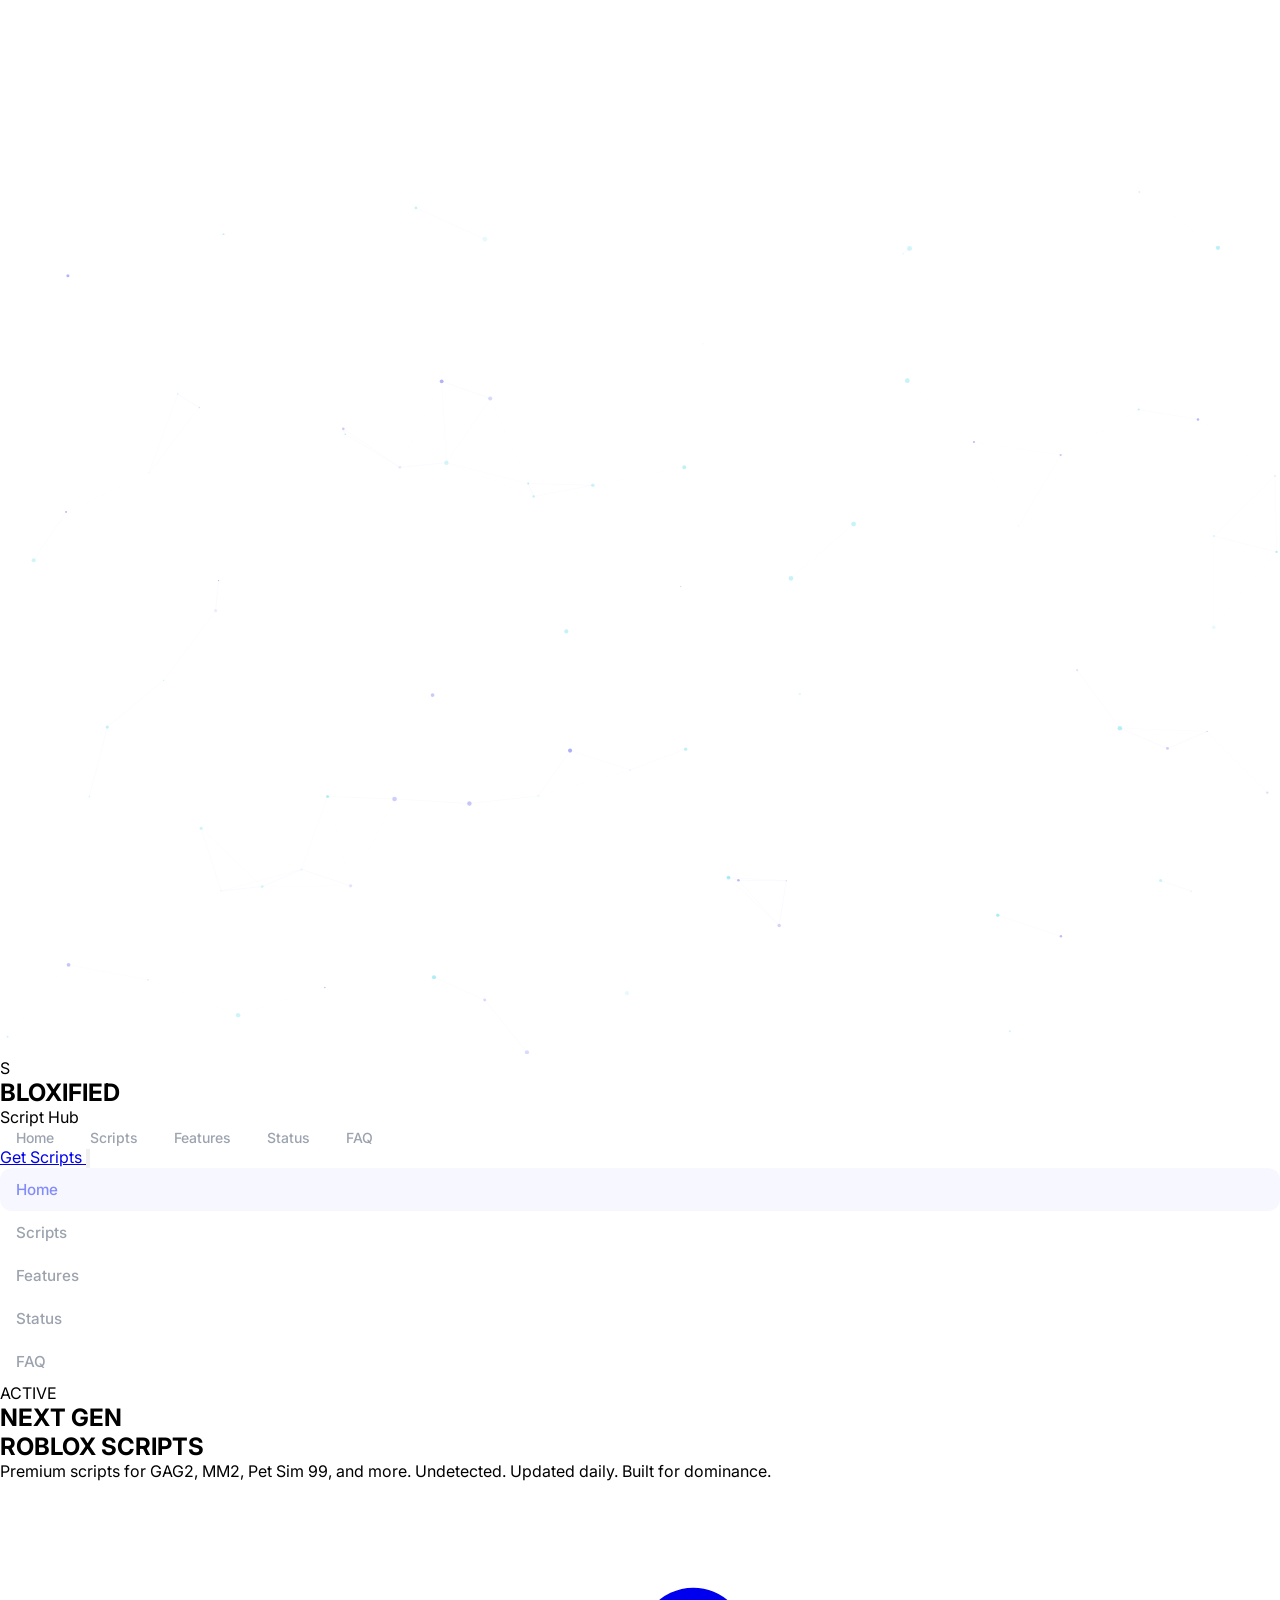
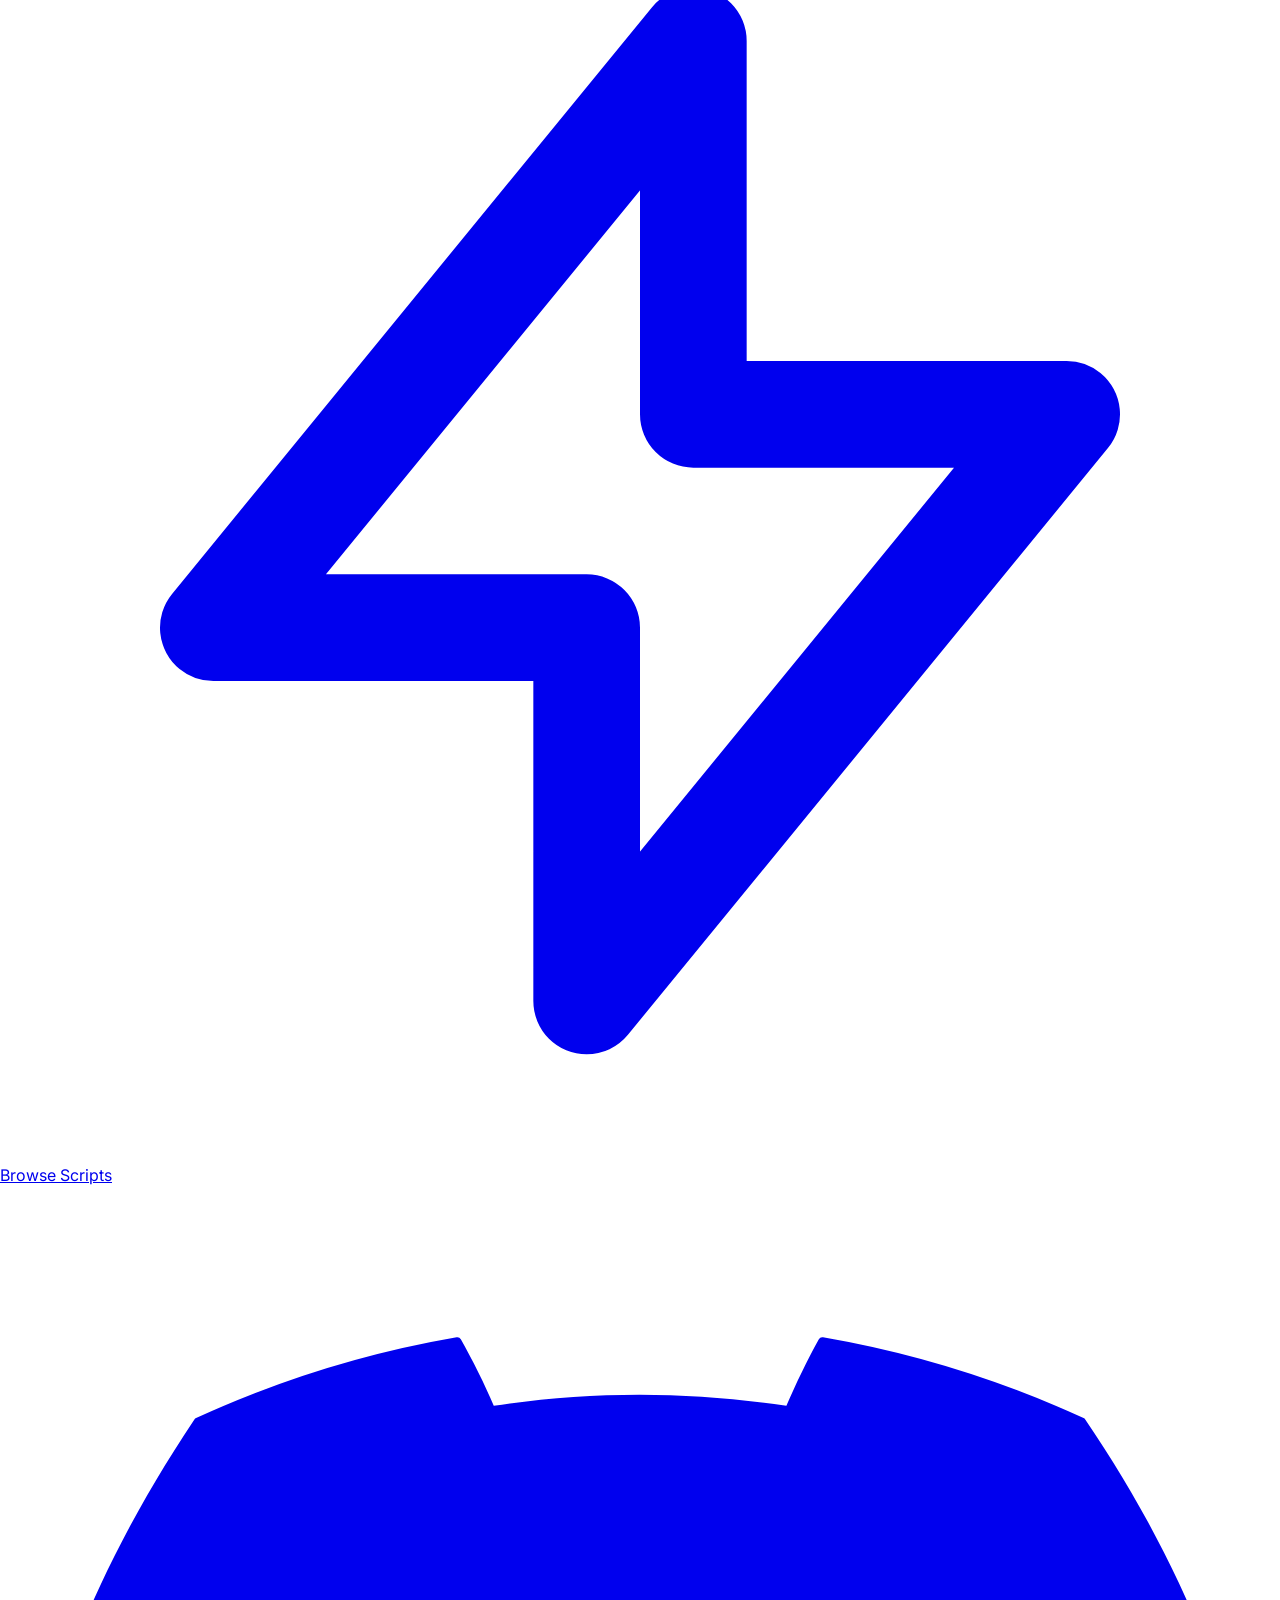
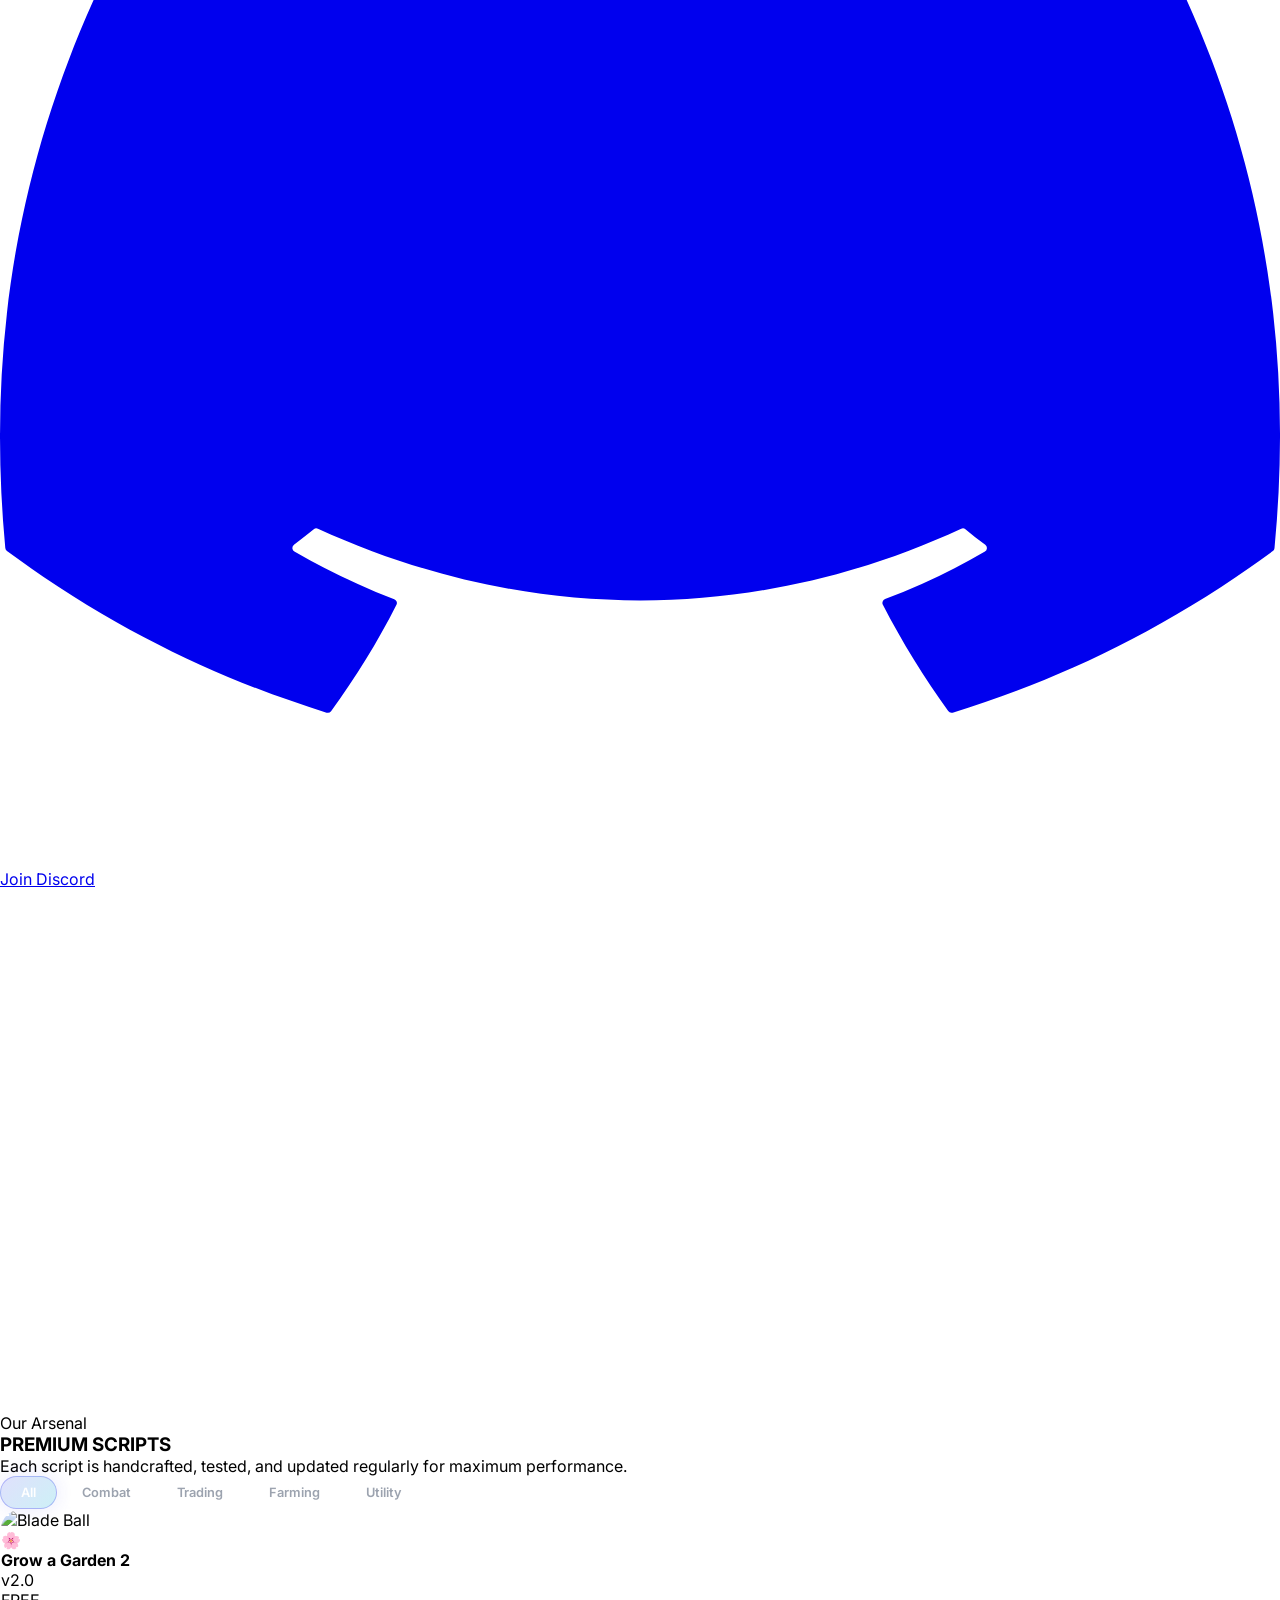
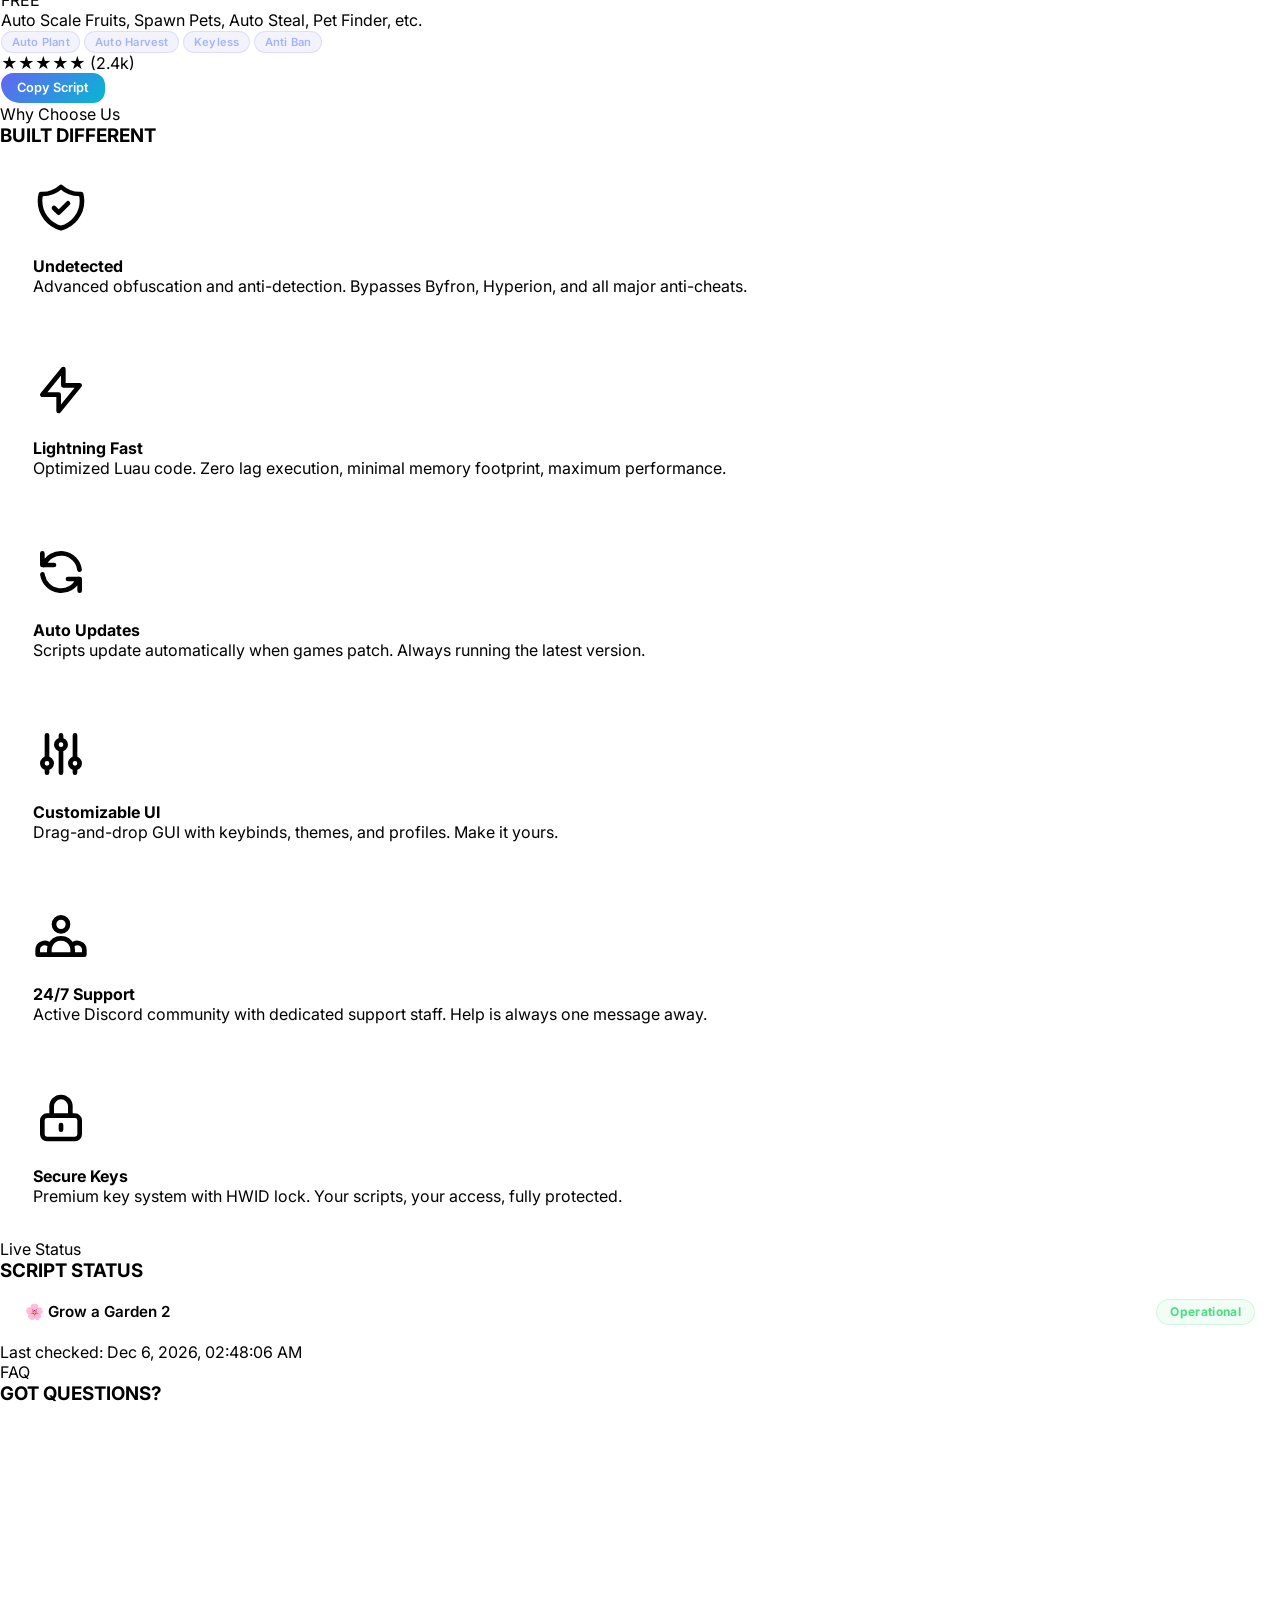
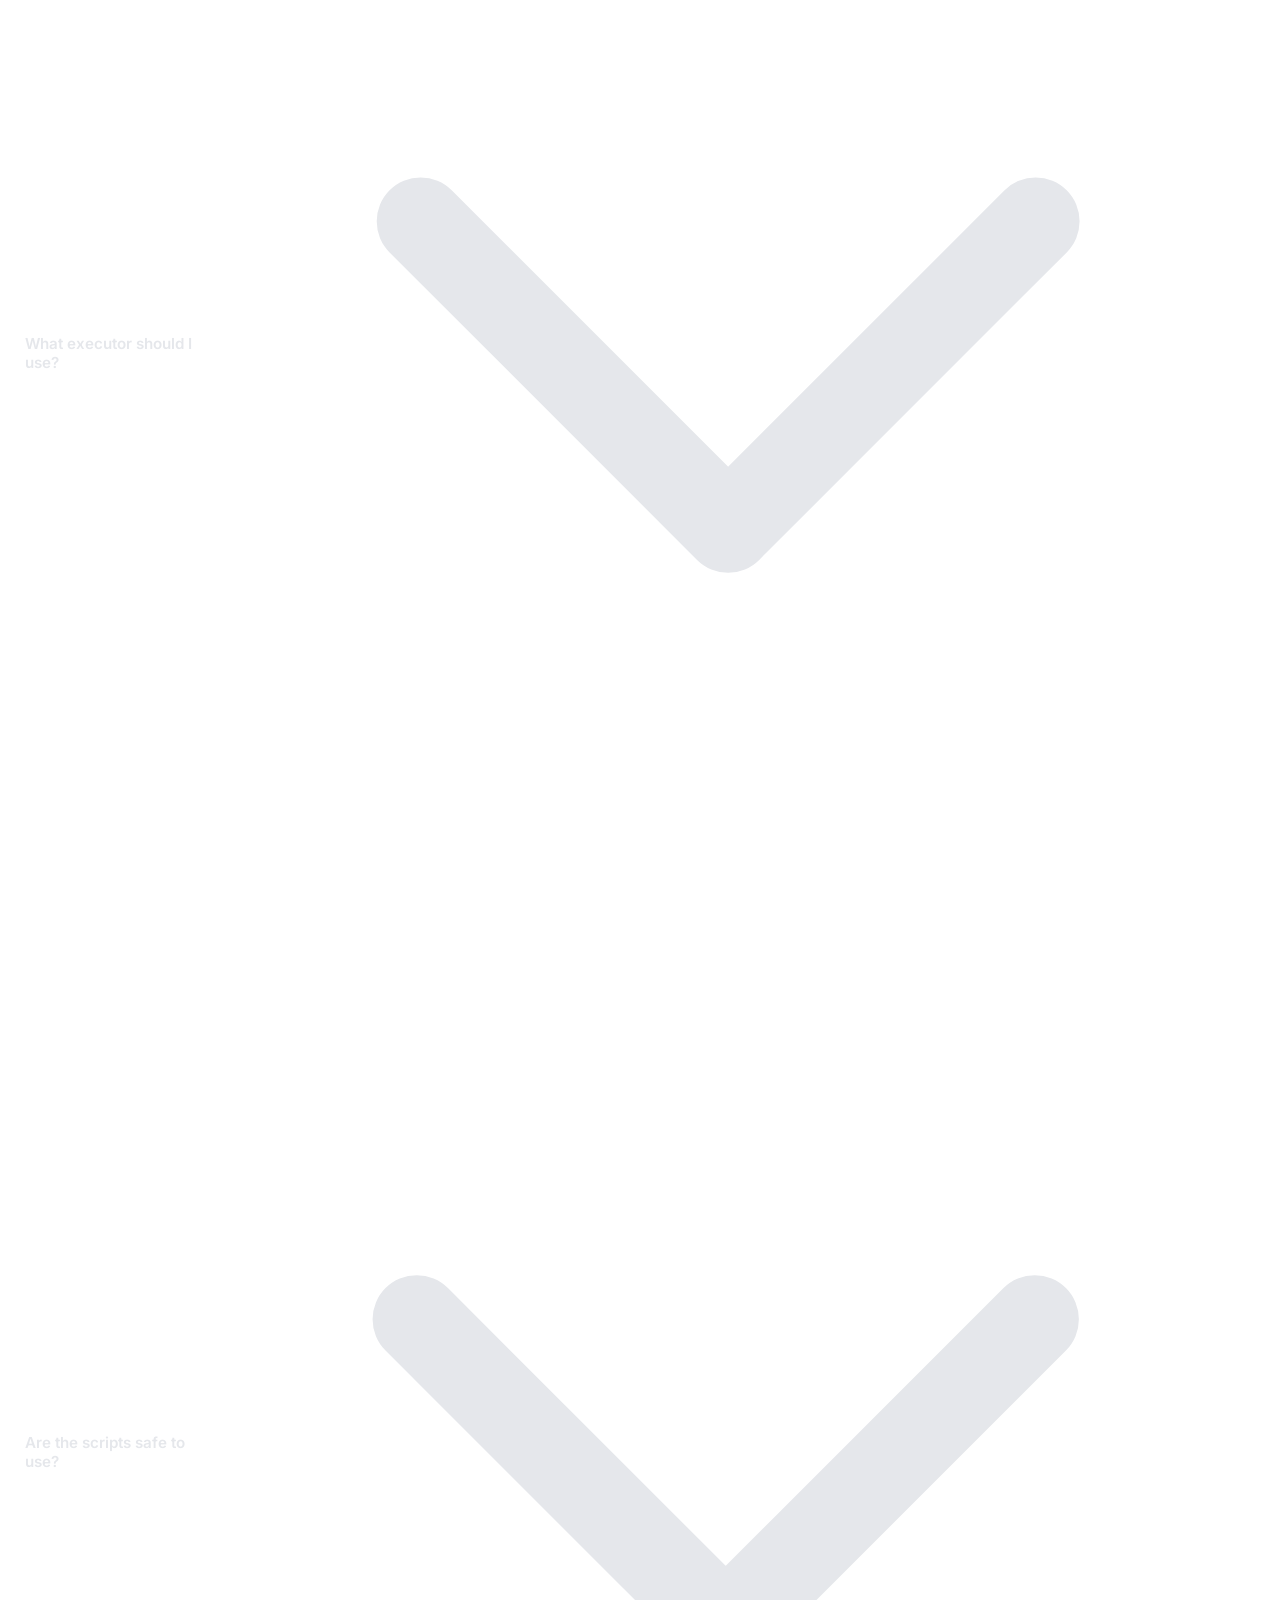
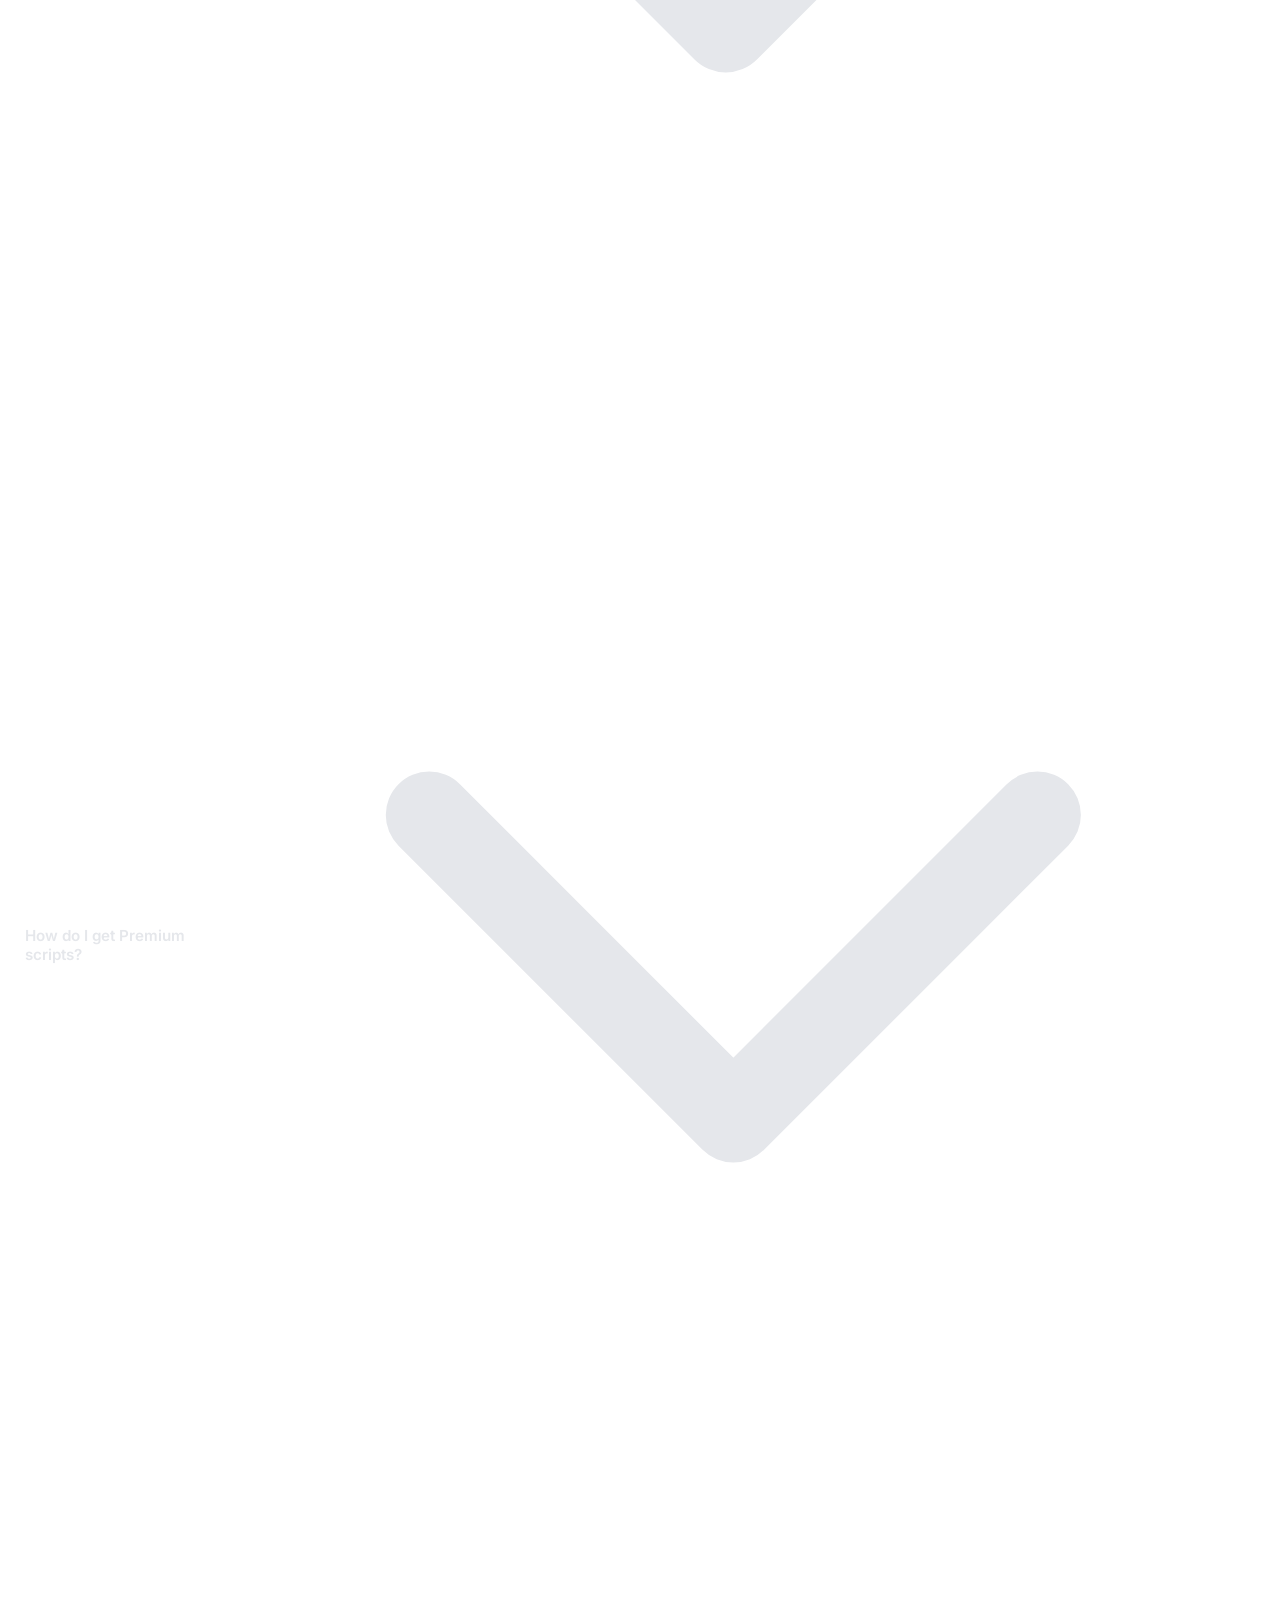
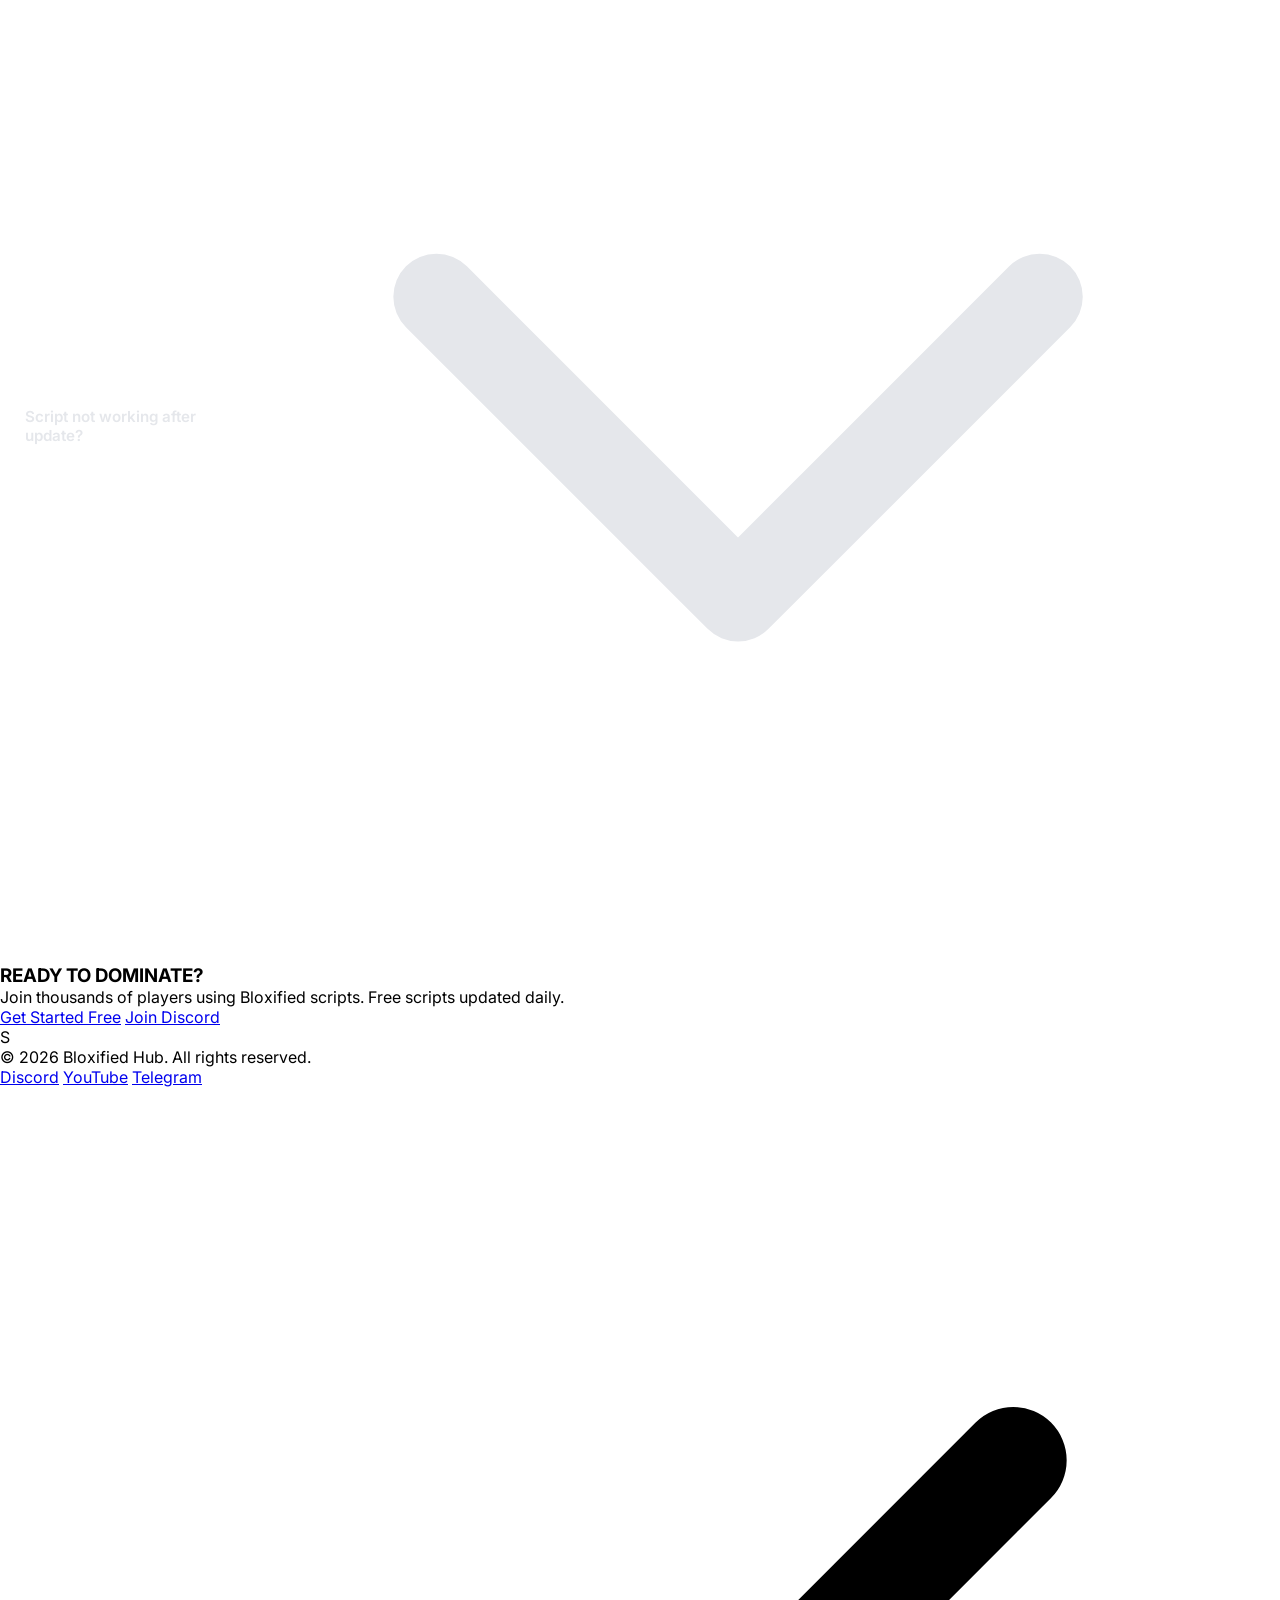
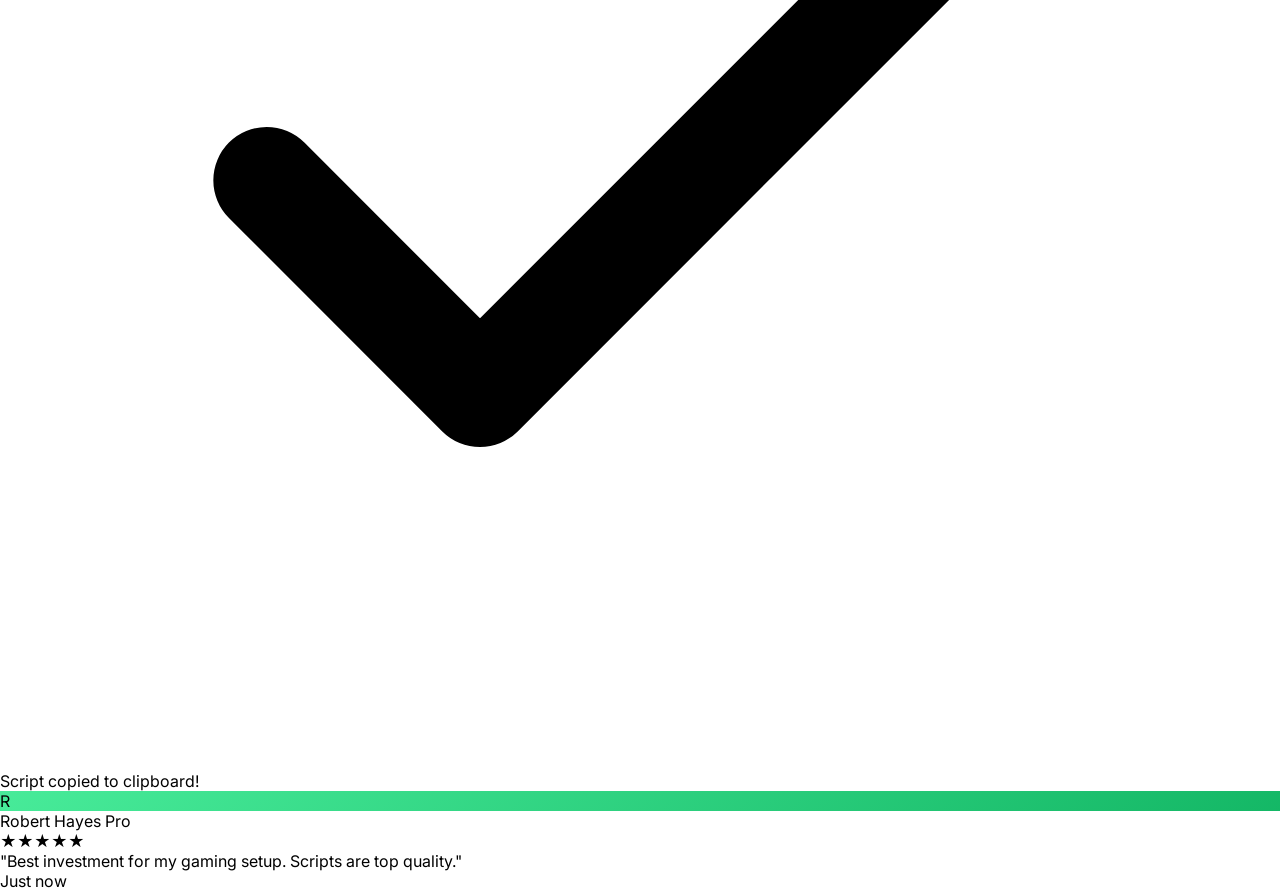
==== commit 0d284aba: "Update index.html" ====
--- a/index.html
+++ b/index.html
@@ -3,7 +3,7 @@
 <head>
     <meta charset="UTF-8">
     <meta name="viewport" content="width=device-width, initial-scale=1.0">
-    <title>ScreyptD Hub — Roblox Scripts</title>
+    <title>Bloxified</title>
     <script>
         if (window.matchMedia && window.matchMedia('(prefers-color-scheme: dark)').matches) {
             document.documentElement.classList.add('dark');
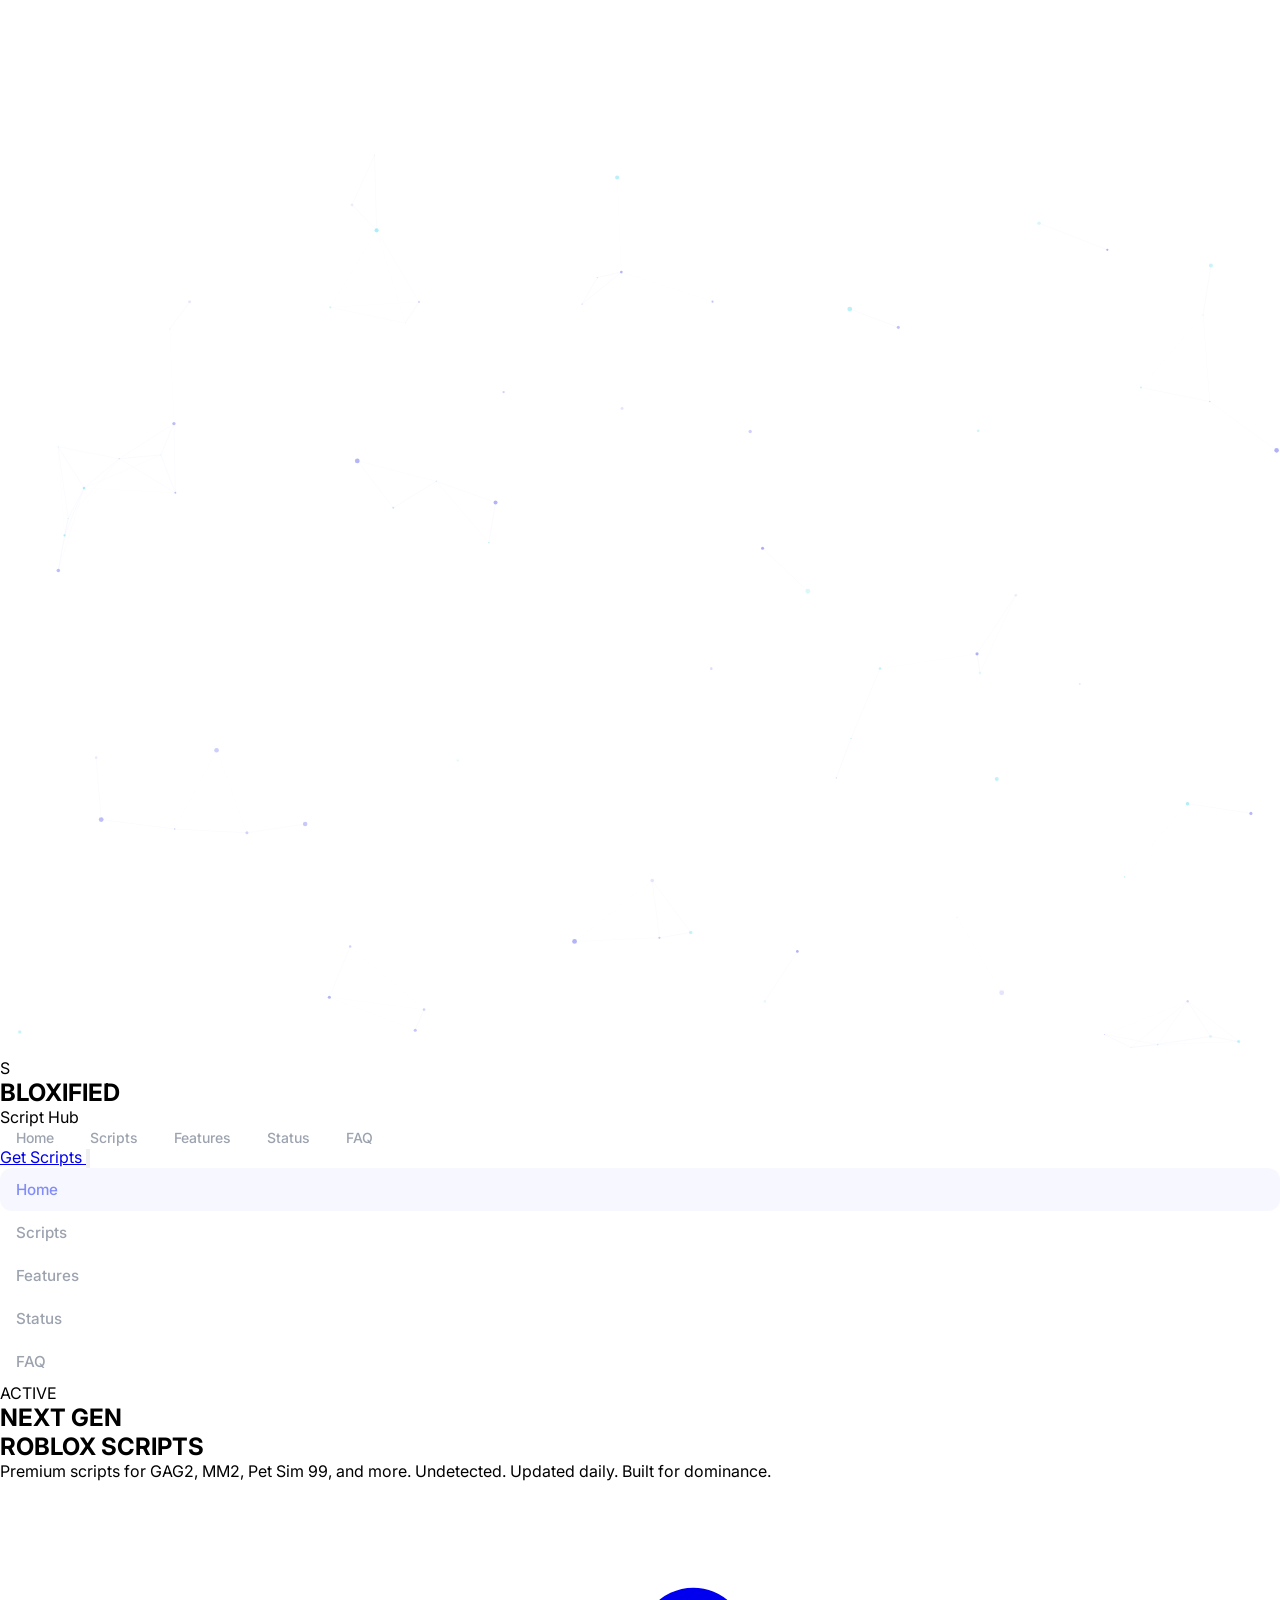
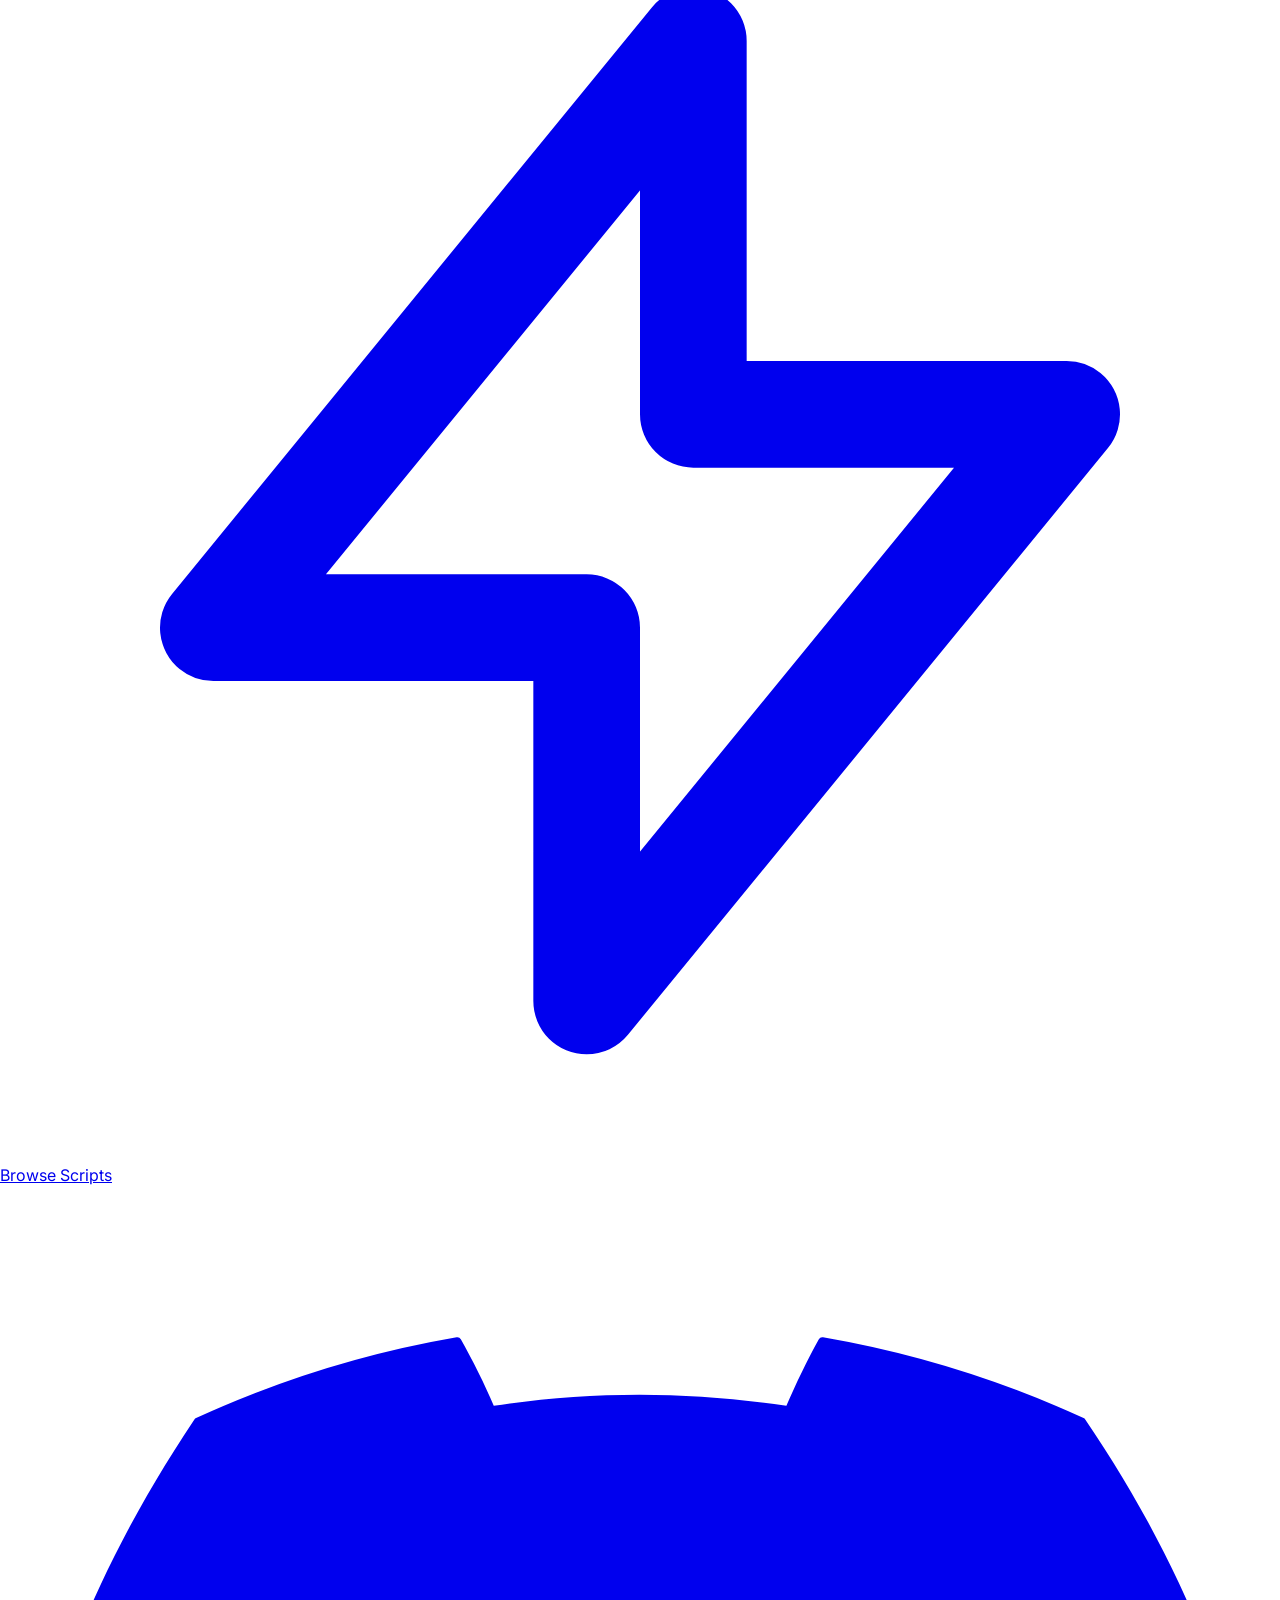
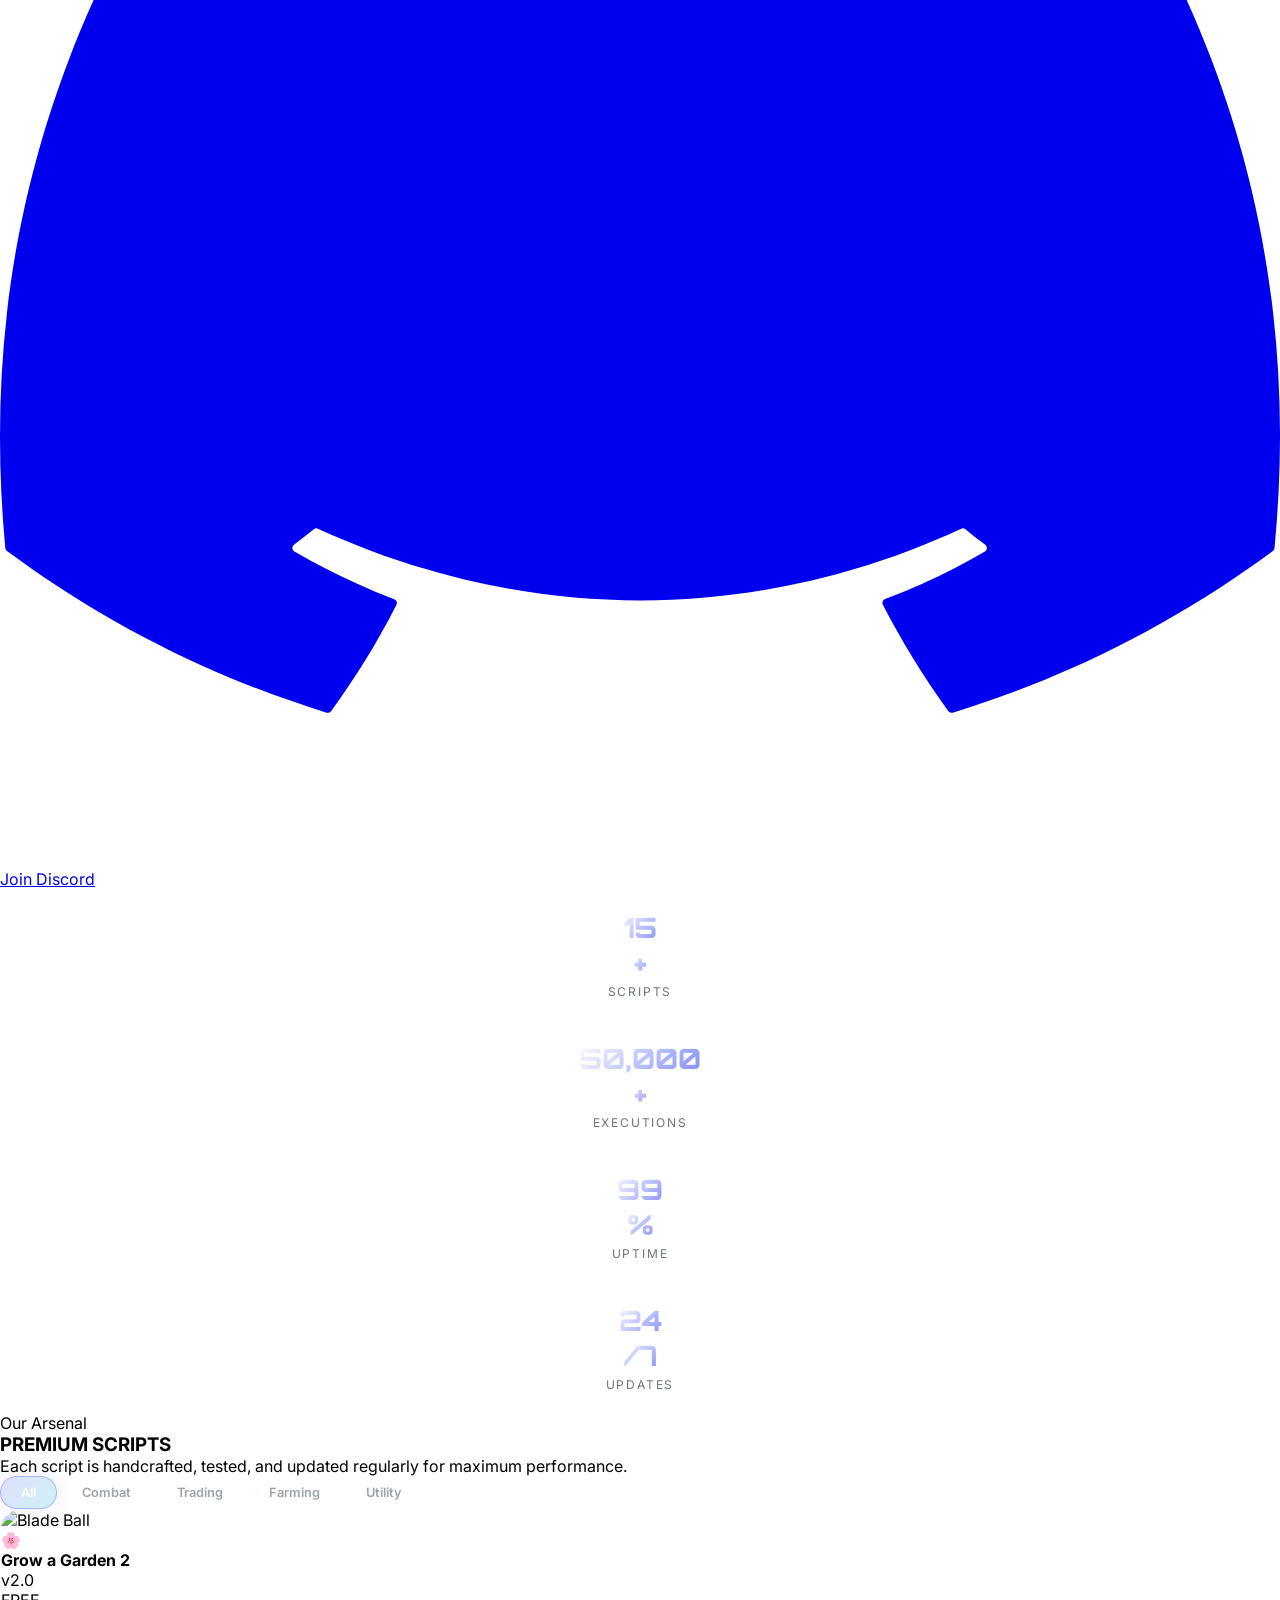
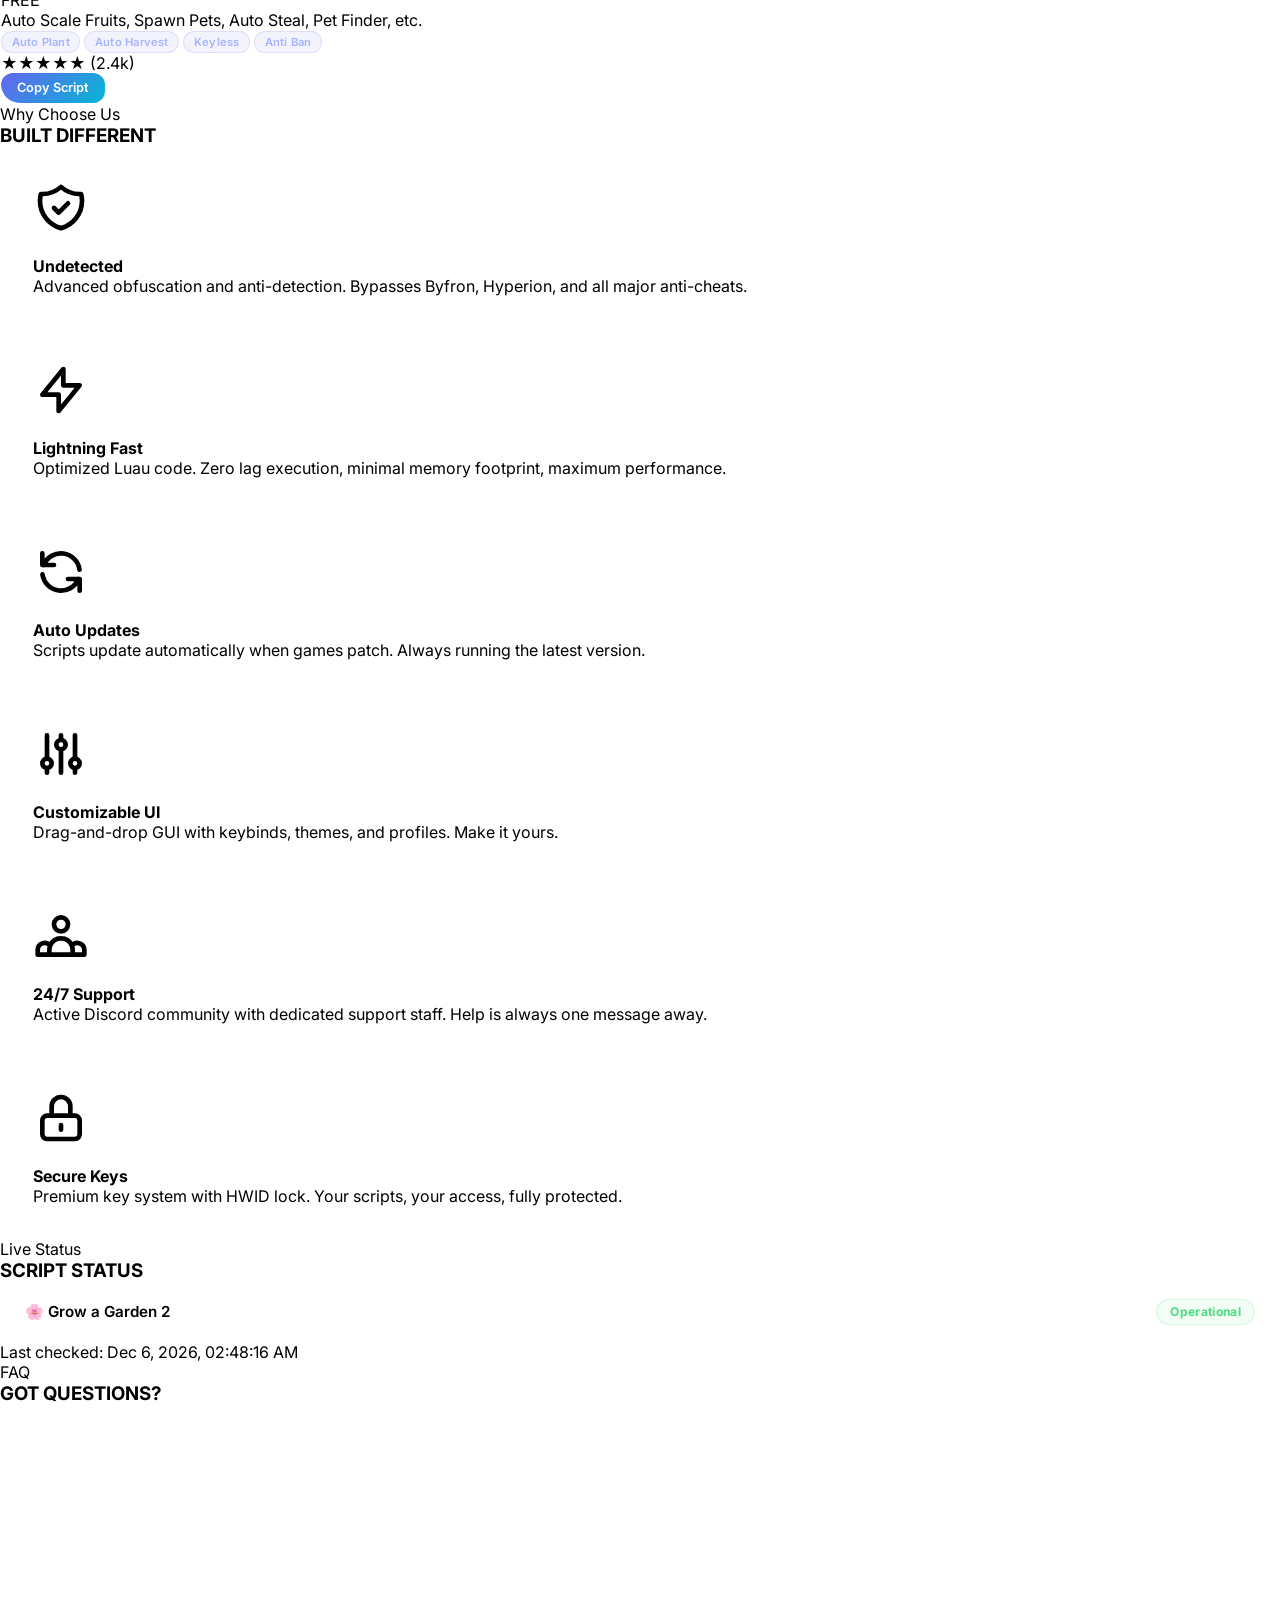
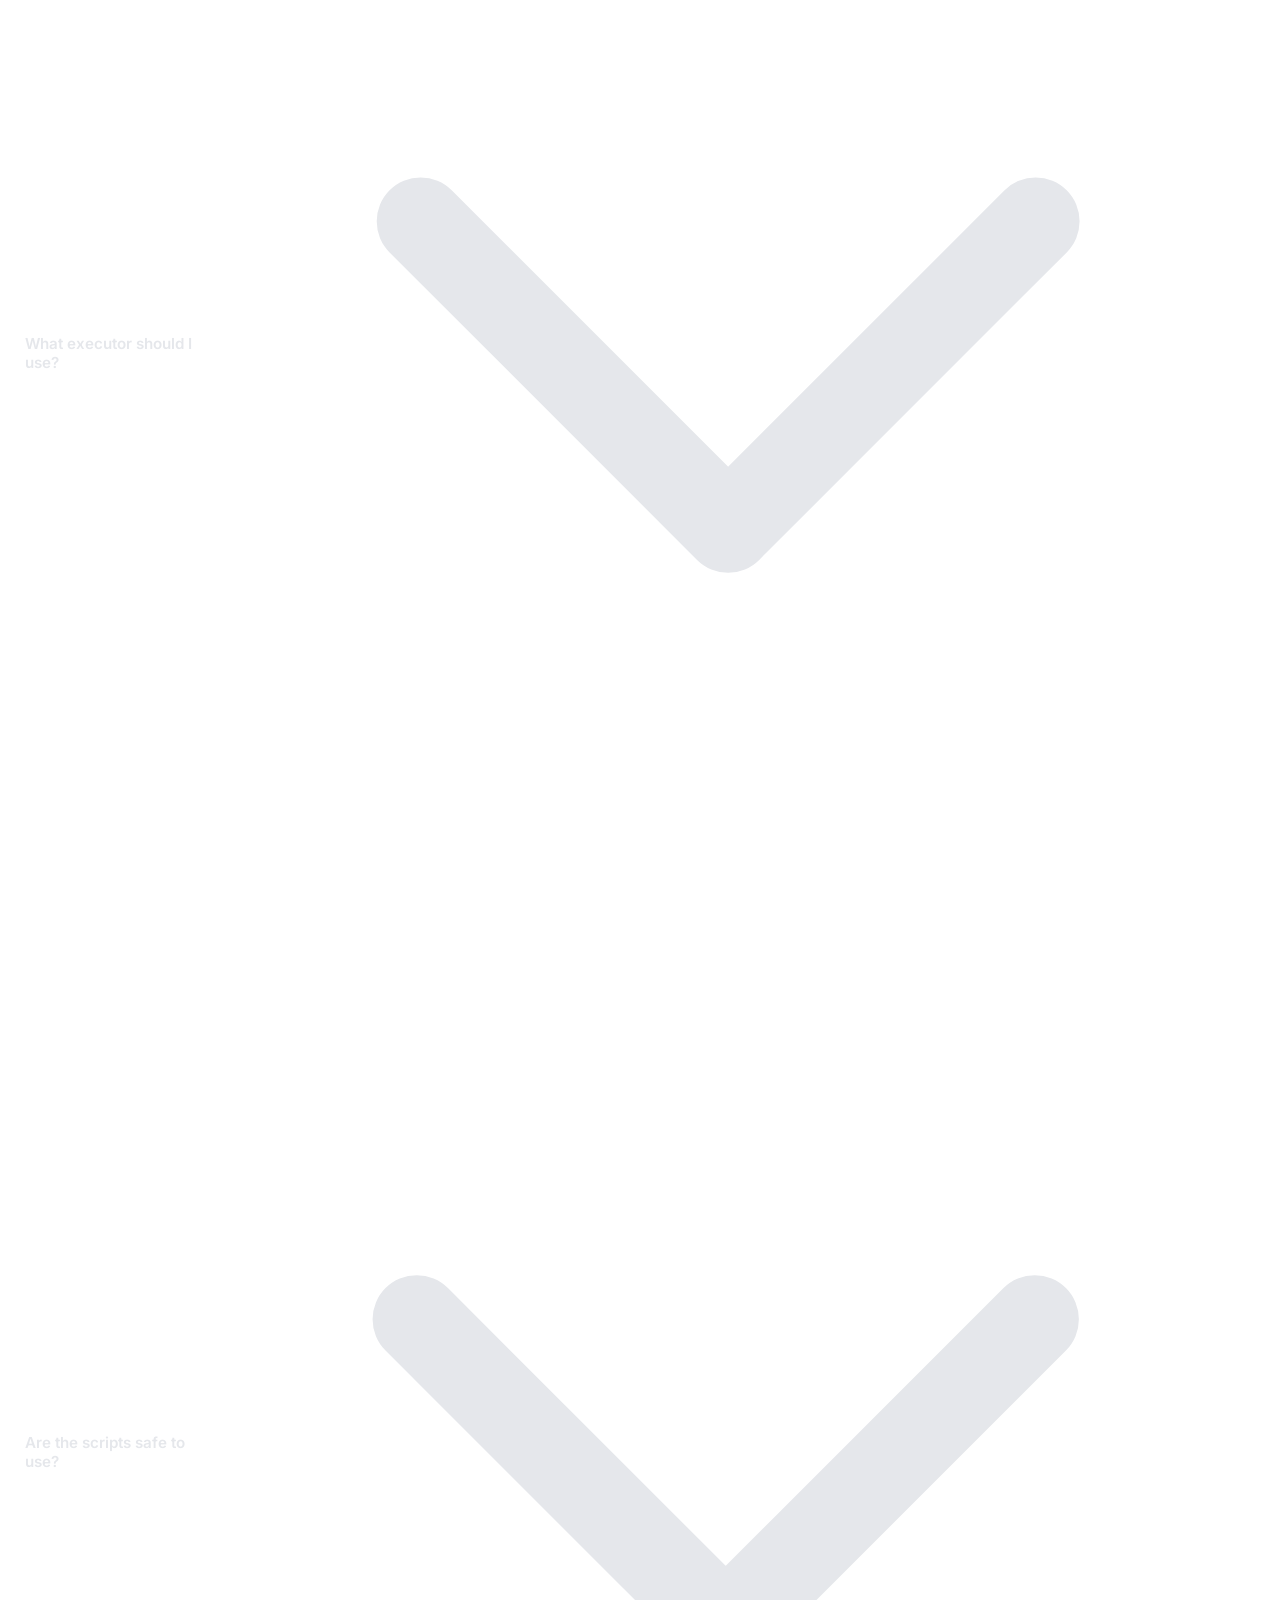
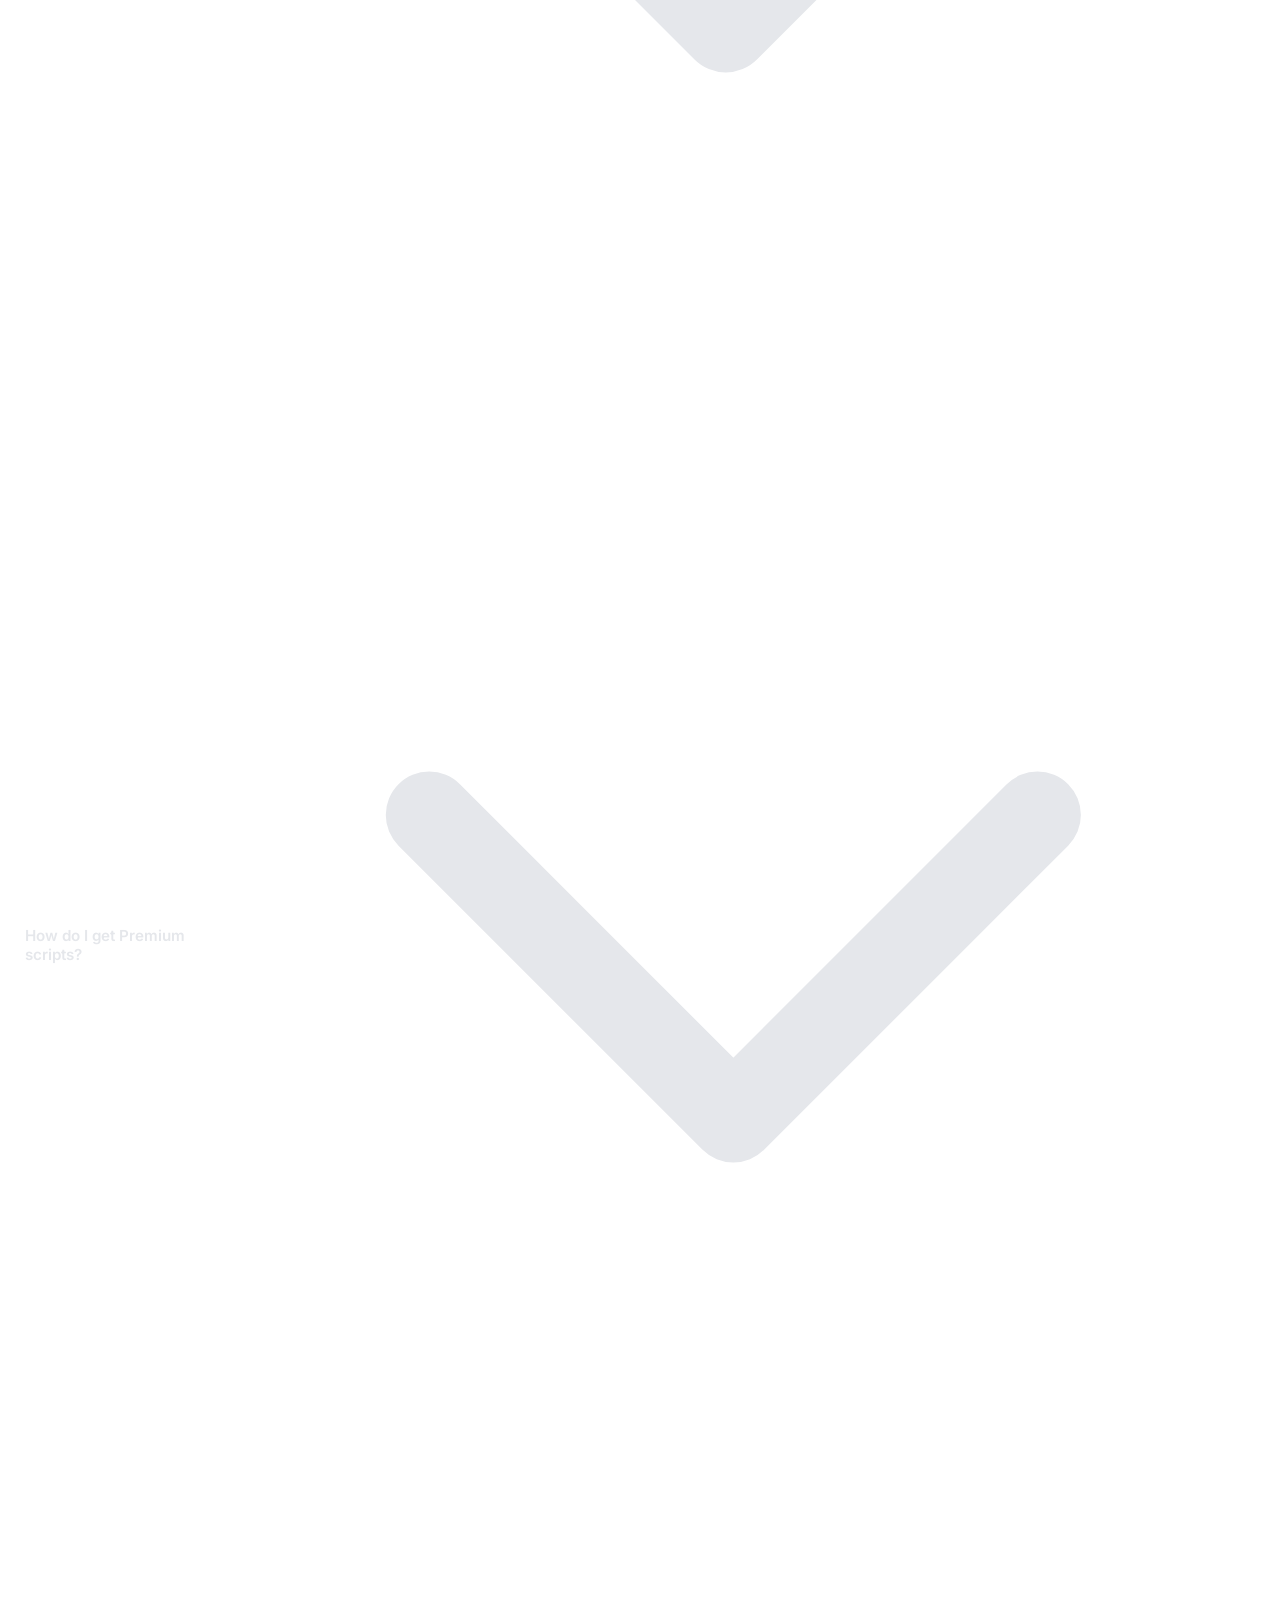
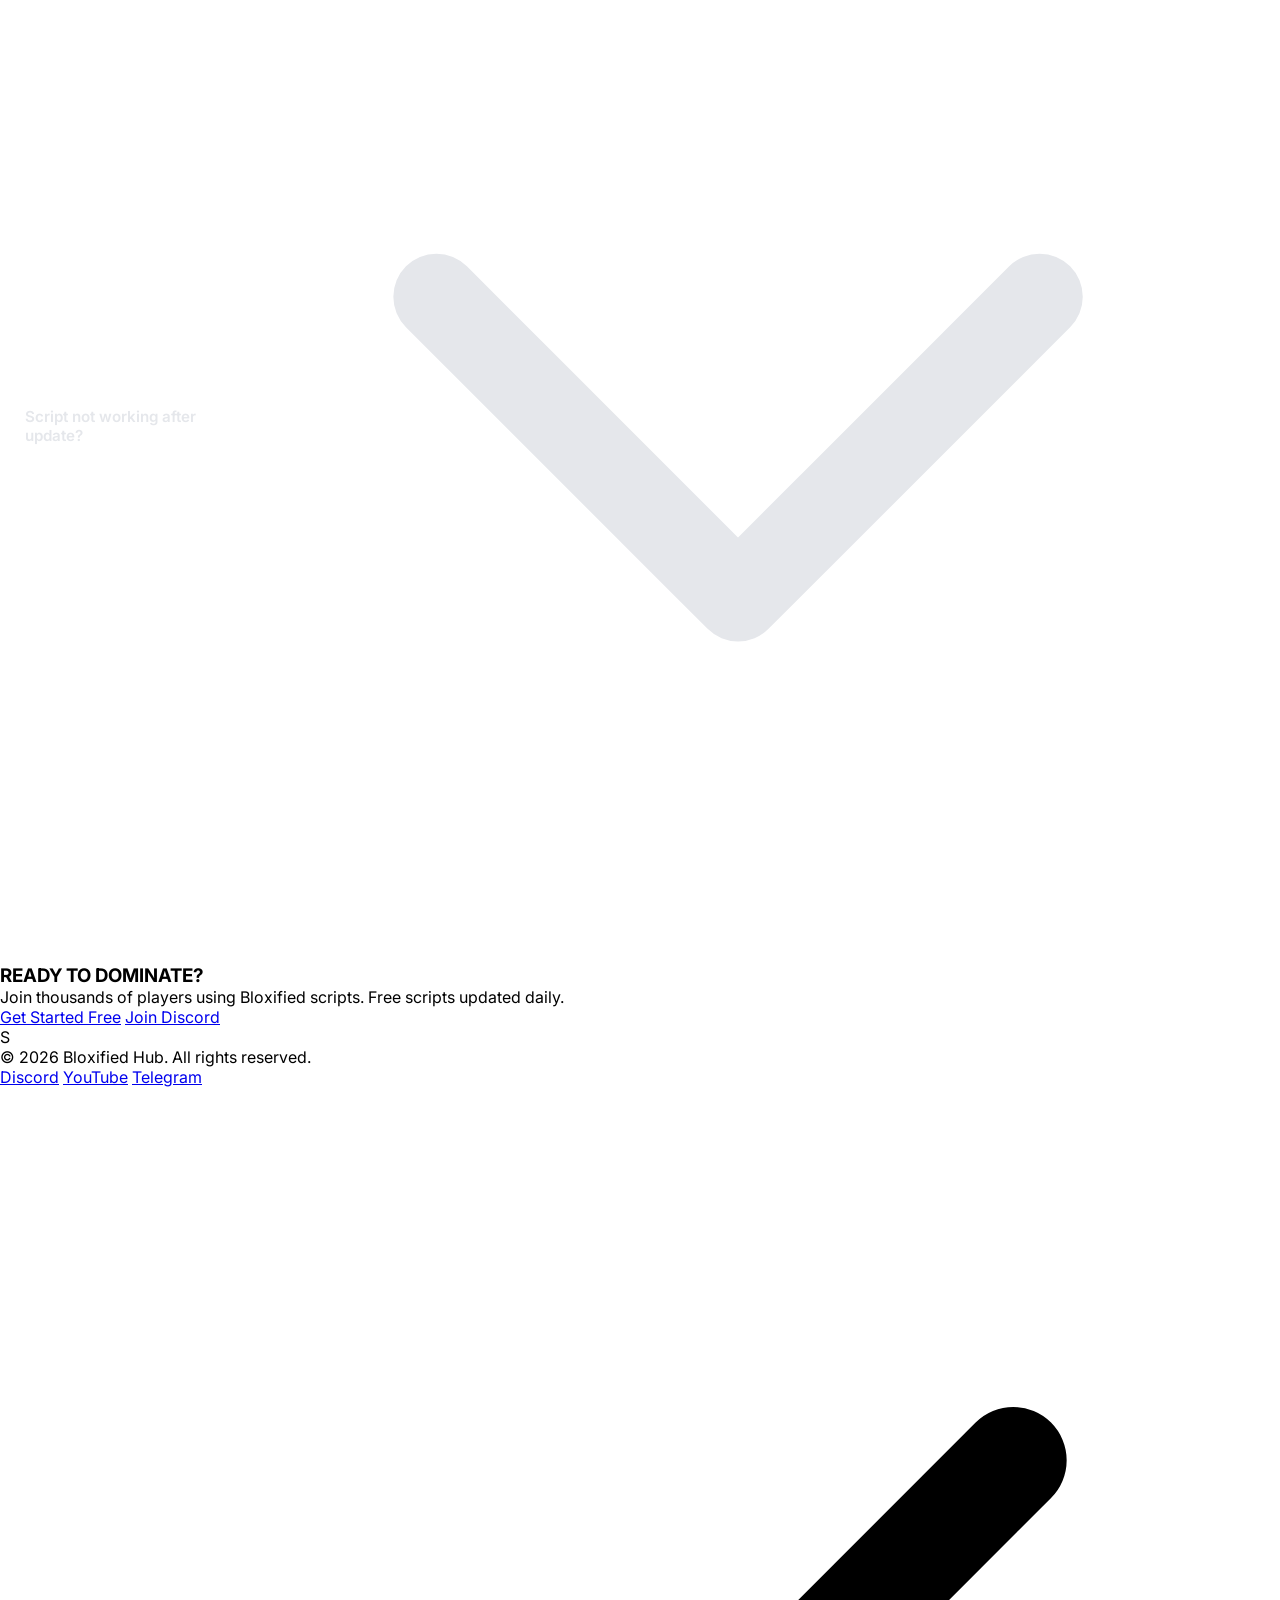
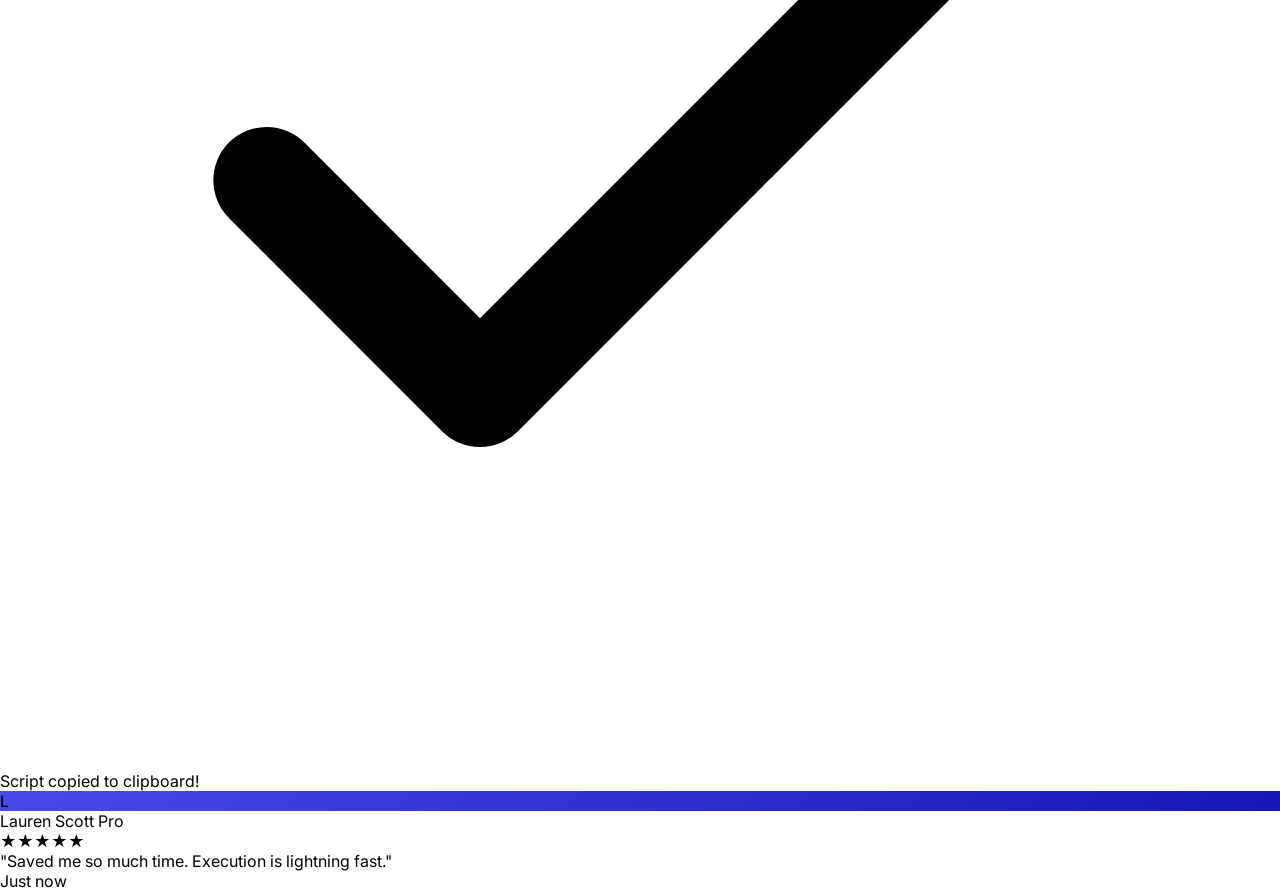
==== commit 37e79ed5: "Update index.html" ====
--- a/index.html
+++ b/index.html
@@ -123,7 +123,7 @@
                         </span>
                         <div class="absolute inset-0 bg-gradient-to-r from-brand-500 to-accent-500 opacity-0 group-hover:opacity-100 transition-opacity duration-300"></div>
                     </a>
-                    <a href="#" class="group w-full sm:w-auto px-8 py-4 rounded-2xl border border-white/10 hover:border-brand-500/50 text-gray-300 hover:text-white font-semibold text-base sm:text-lg transition-all duration-300 hover:-translate-y-1 backdrop-blur-sm hover:bg-white/5 font-['Inter']">
+                    <a href="https://discord.gg/GqjkbYQht4" class="group w-full sm:w-auto px-8 py-4 rounded-2xl border border-white/10 hover:border-brand-500/50 text-gray-300 hover:text-white font-semibold text-base sm:text-lg transition-all duration-300 hover:-translate-y-1 backdrop-blur-sm hover:bg-white/5 font-['Inter']">
                         <span class="flex items-center justify-center gap-2">
                             <svg class="w-5 h-5" fill="currentColor" viewBox="0 0 24 24"><path d="M20.317 4.3698a19.7913 19.7913 0 00-4.8851-1.5152.0741.0741 0 00-.0785.0371c-.211.3753-.4447.8648-.6083 1.2495-1.8447-.2762-3.68-.2762-5.4868 0-.1636-.3933-.4058-.8742-.6177-1.2495a.077.077 0 00-.0785-.037 19.7363 19.7363 0 00-4.8852 1.515.0699.0699 0 00-.0321.0277C.5334 9.0458-.319 13.5799.0992 18.0578a.0824.0824 0 00.0312.0561c2.0528 1.5076 4.0413 2.4228 5.9929 3.0294a.0777.0777 0 00.0842-.0276c.4616-.6304.8731-1.2952 1.226-1.9942a.076.076 0 00-.0416-.1057c-.6528-.2476-1.2743-.5495-1.8722-.8923a.077.077 0 01-.0076-.1277c.1258-.0943.2517-.1923.3718-.2914a.0743.0743 0 01.0776-.0105c3.9278 1.7933 8.18 1.7933 12.0614 0a.0739.0739 0 01.0785.0095c.1202.099.246.1981.3728.2924a.077.077 0 01-.0066.1276 12.2986 12.2986 0 01-1.873.8914.0766.0766 0 00-.0407.1067c.3604.698.7719 1.3628 1.225 1.9932a.076.076 0 00.0842.0286c1.961-.6067 3.9495-1.5219 6.0023-3.0294a.077.077 0 00.0313-.0552c.5004-5.177-.8382-9.6739-3.5485-13.6604a.061.061 0 00-.0312-.0286z"/></svg>
                             Join Discord
@@ -368,7 +368,7 @@
                         <p class="text-gray-400 mb-8 max-w-lg mx-auto font-['Inter']">Join thousands of players using Bloxified scripts. Free scripts updated daily.</p>
                         <div class="flex flex-col sm:flex-row items-center justify-center gap-4">
                             <a href="#scripts" class="w-full sm:w-auto px-8 py-4 rounded-2xl bg-gradient-to-r from-brand-600 to-accent-600 hover:from-brand-500 hover:to-accent-500 text-white font-bold text-lg transition-all duration-300 hover:-translate-y-1 shadow-2xl shadow-brand-500/30 hover:shadow-brand-500/50 font-['Inter']">Get Started Free</a>
-                            <a href="#" class="w-full sm:w-auto px-8 py-4 rounded-2xl border border-white/10 hover:border-brand-500/50 text-gray-300 hover:text-white font-semibold text-lg transition-all duration-300 hover:-translate-y-1 font-['Inter']">Join Discord</a>
+                            <a href="https://discord.gg/GqjkbYQht4" class="w-full sm:w-auto px-8 py-4 rounded-2xl border border-white/10 hover:border-brand-500/50 text-gray-300 hover:text-white font-semibold text-lg transition-all duration-300 hover:-translate-y-1 font-['Inter']">Join Discord</a>
                         </div>
                     </div>
                 </div>
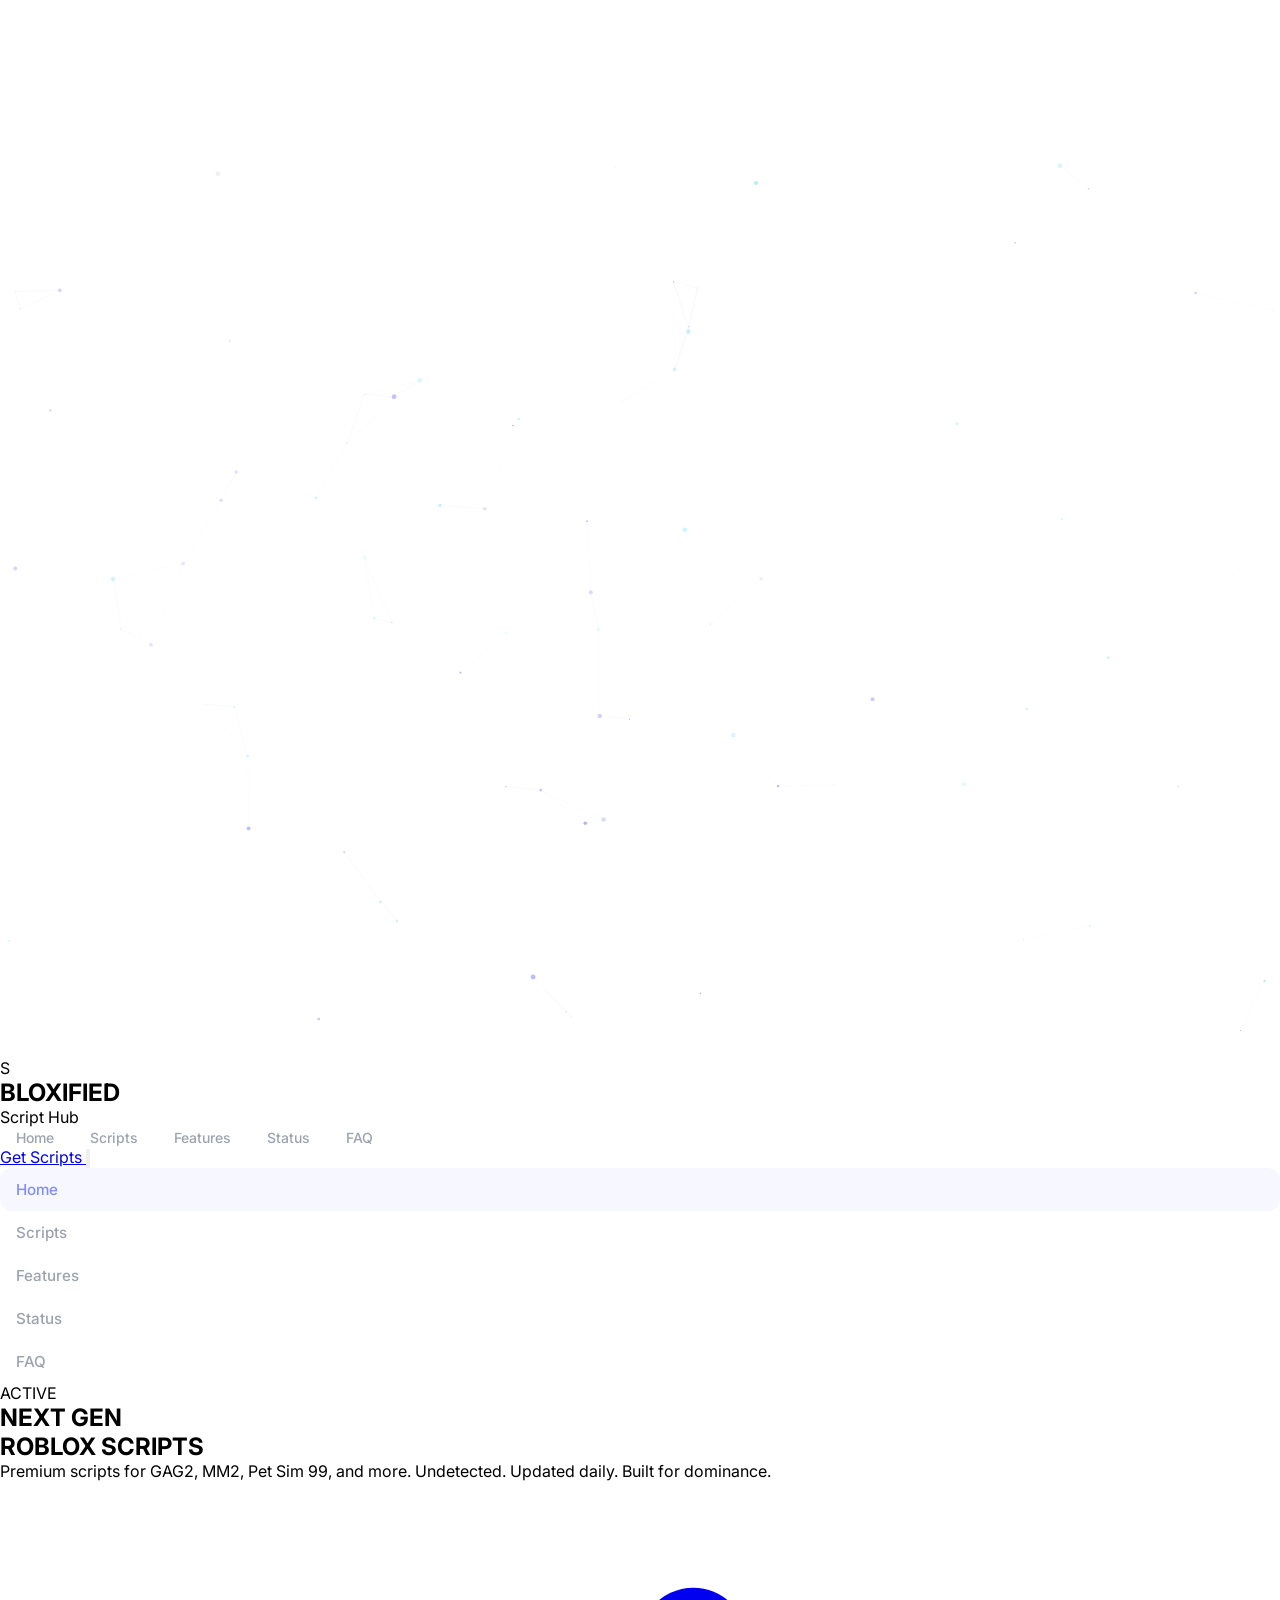
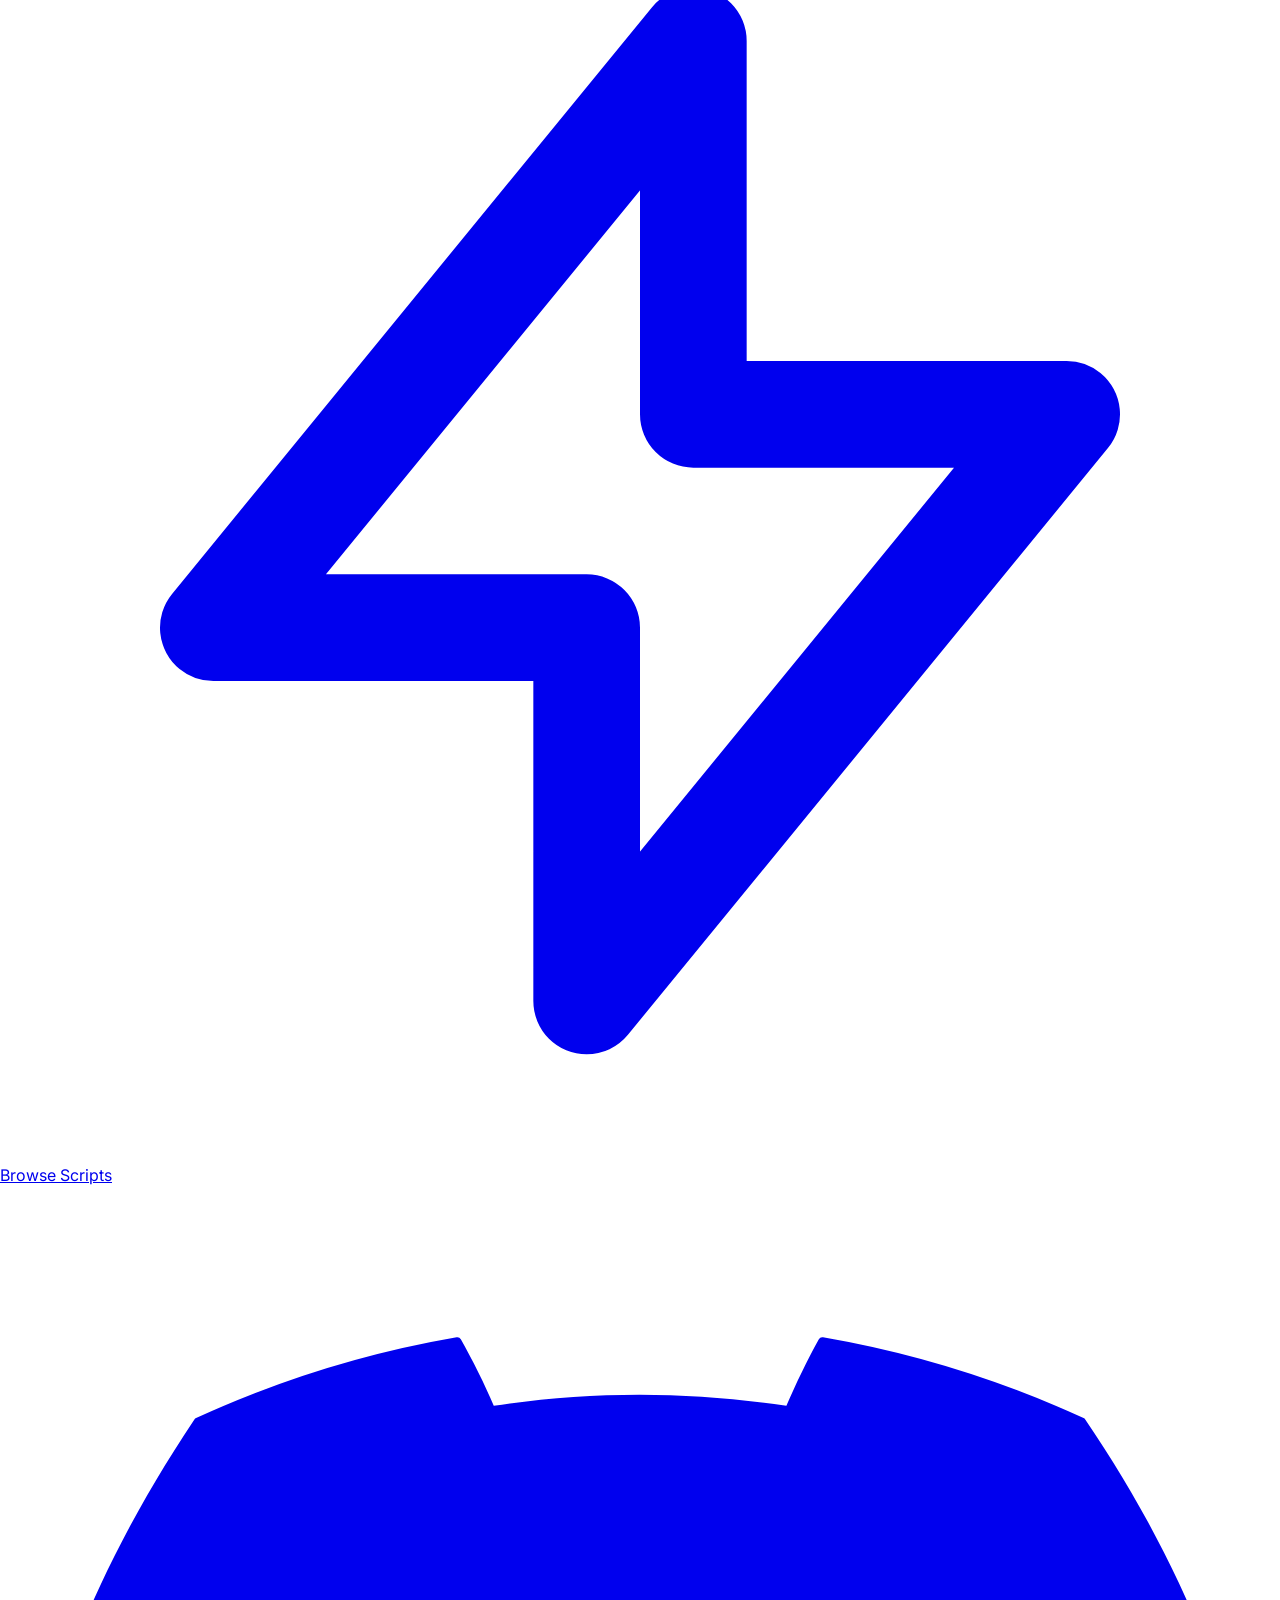
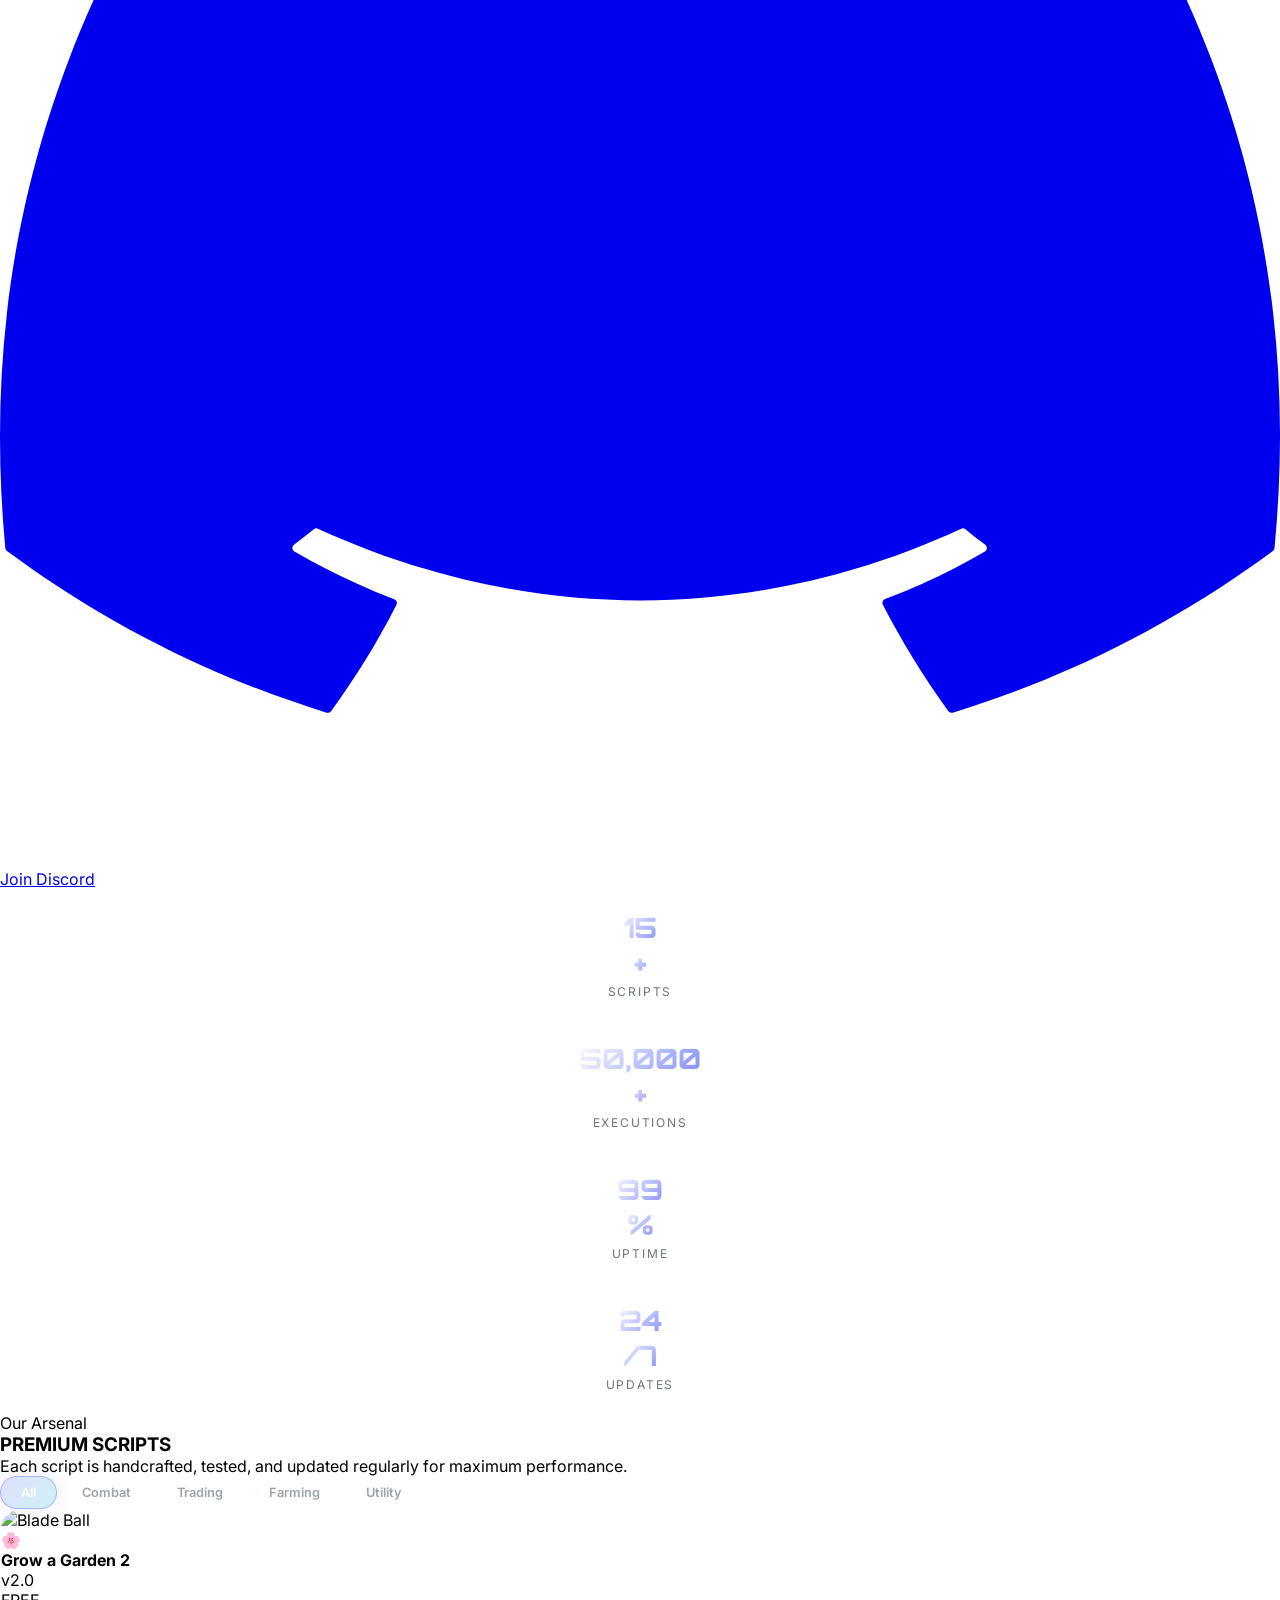
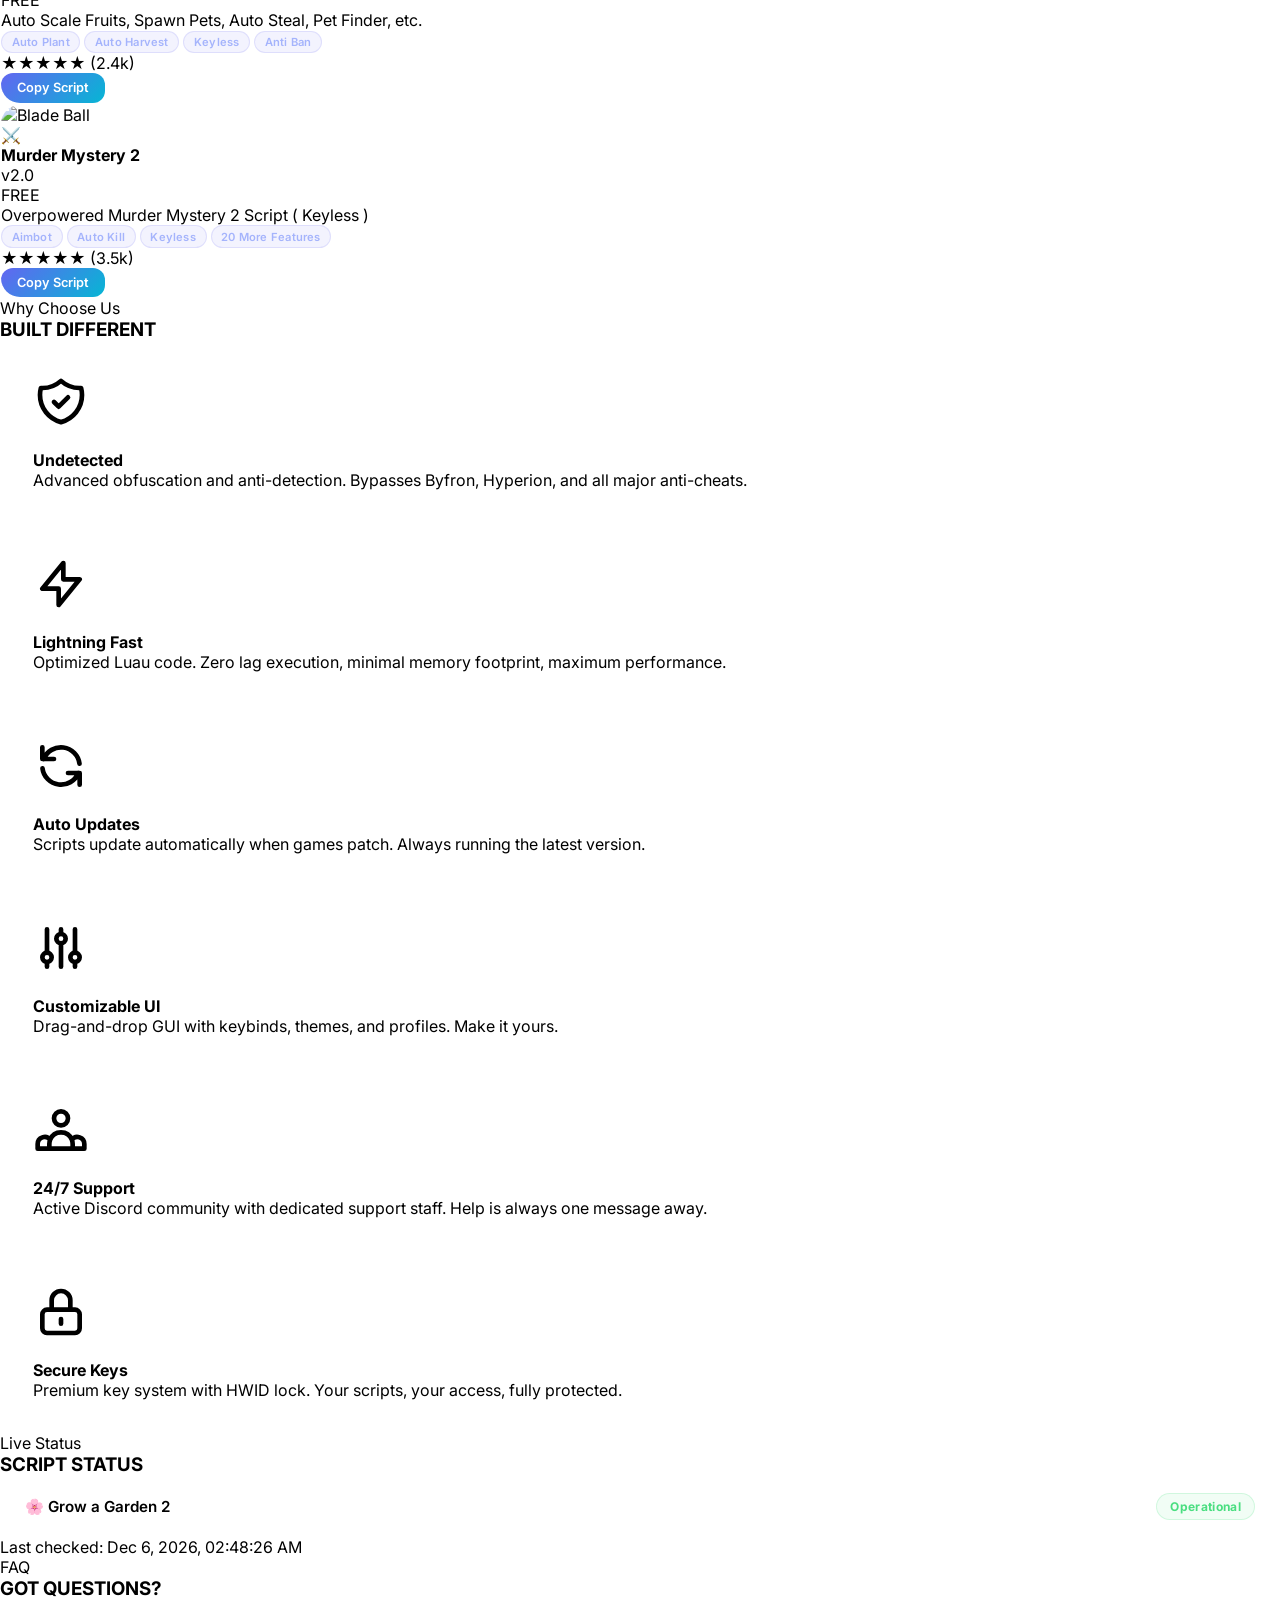
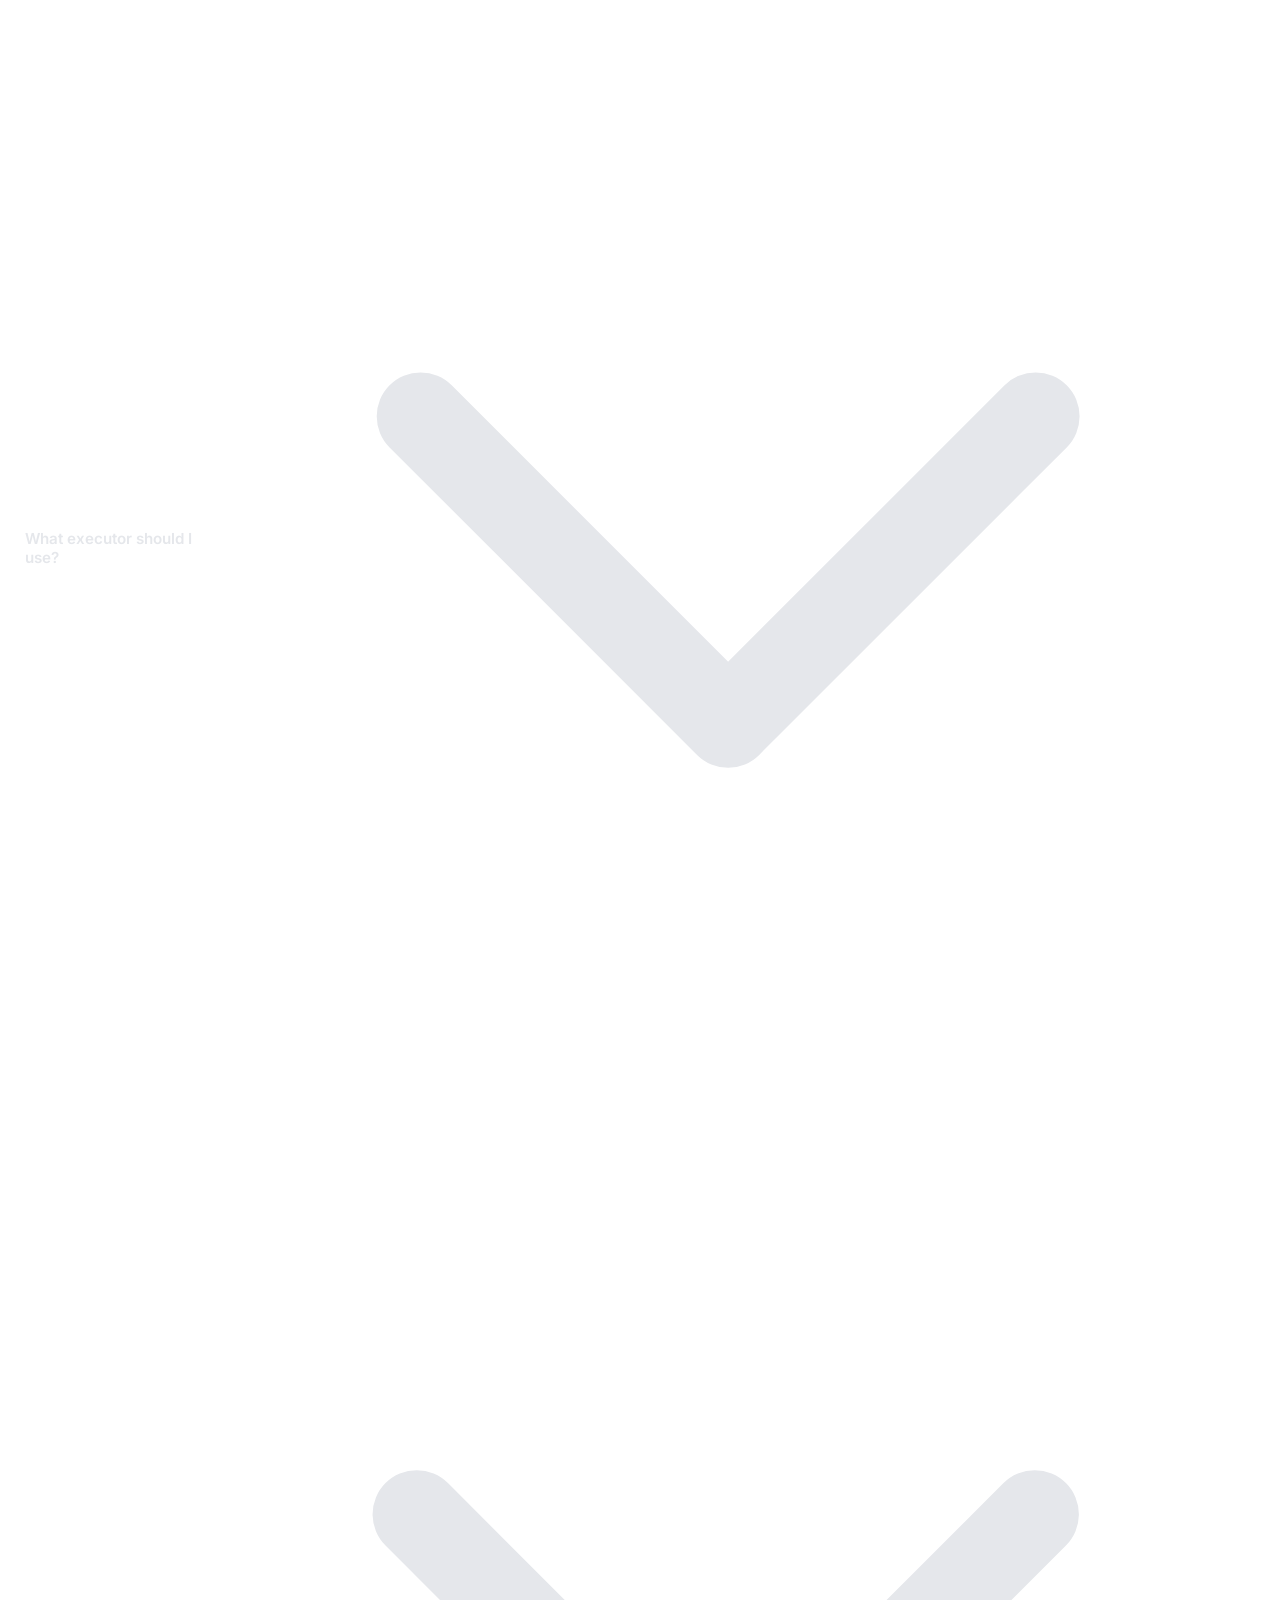
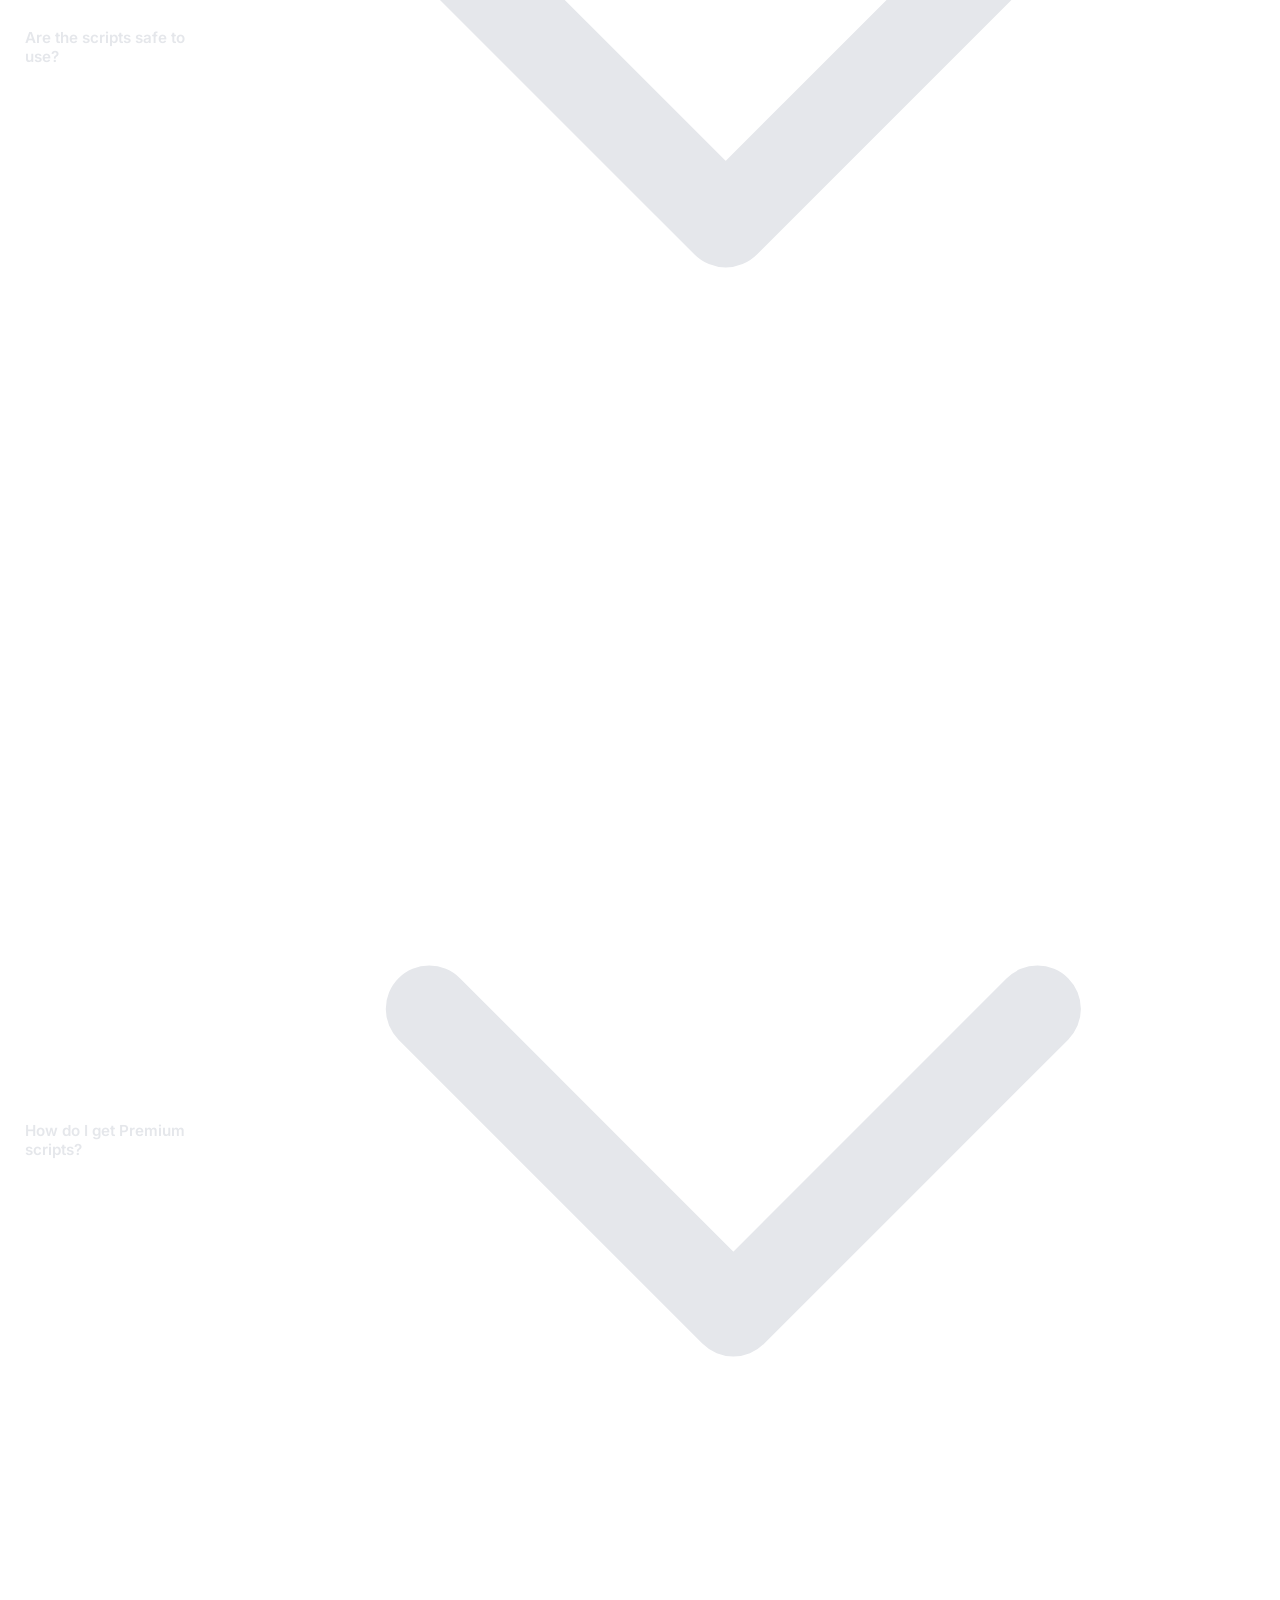
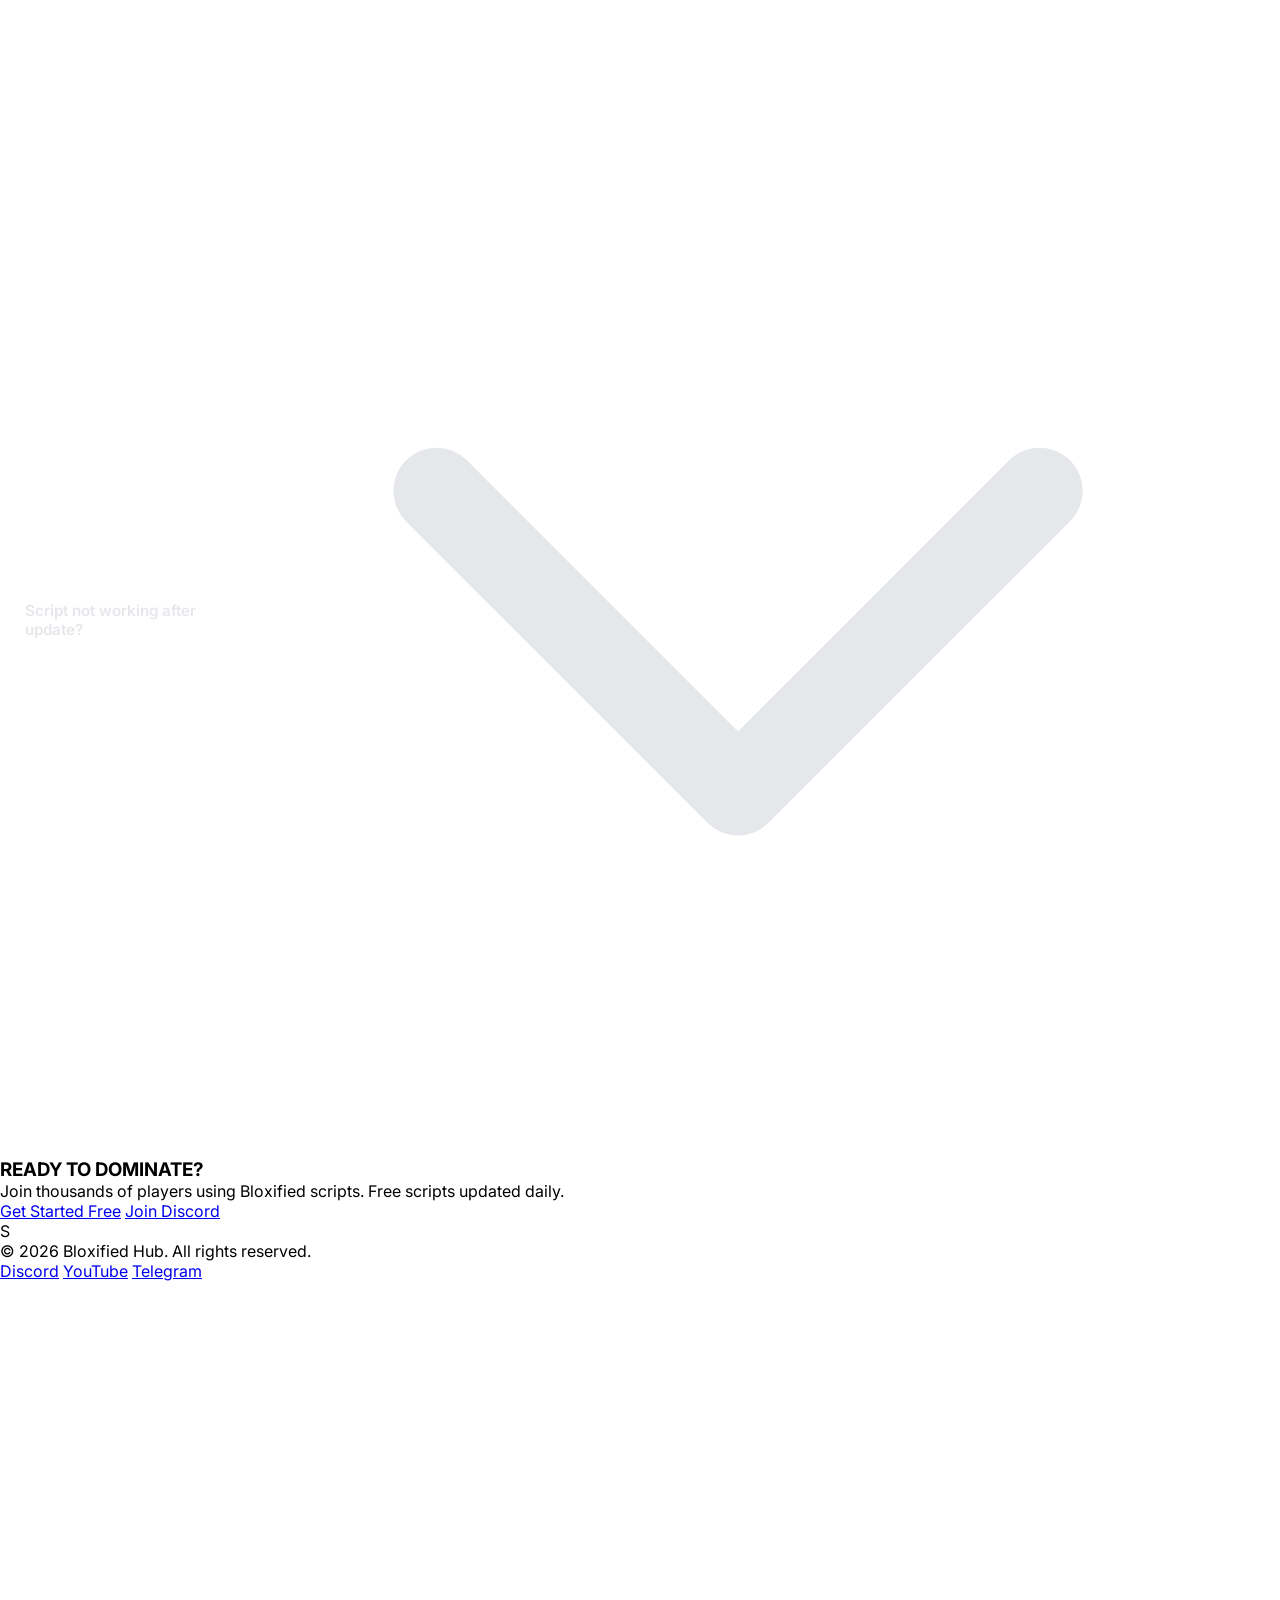
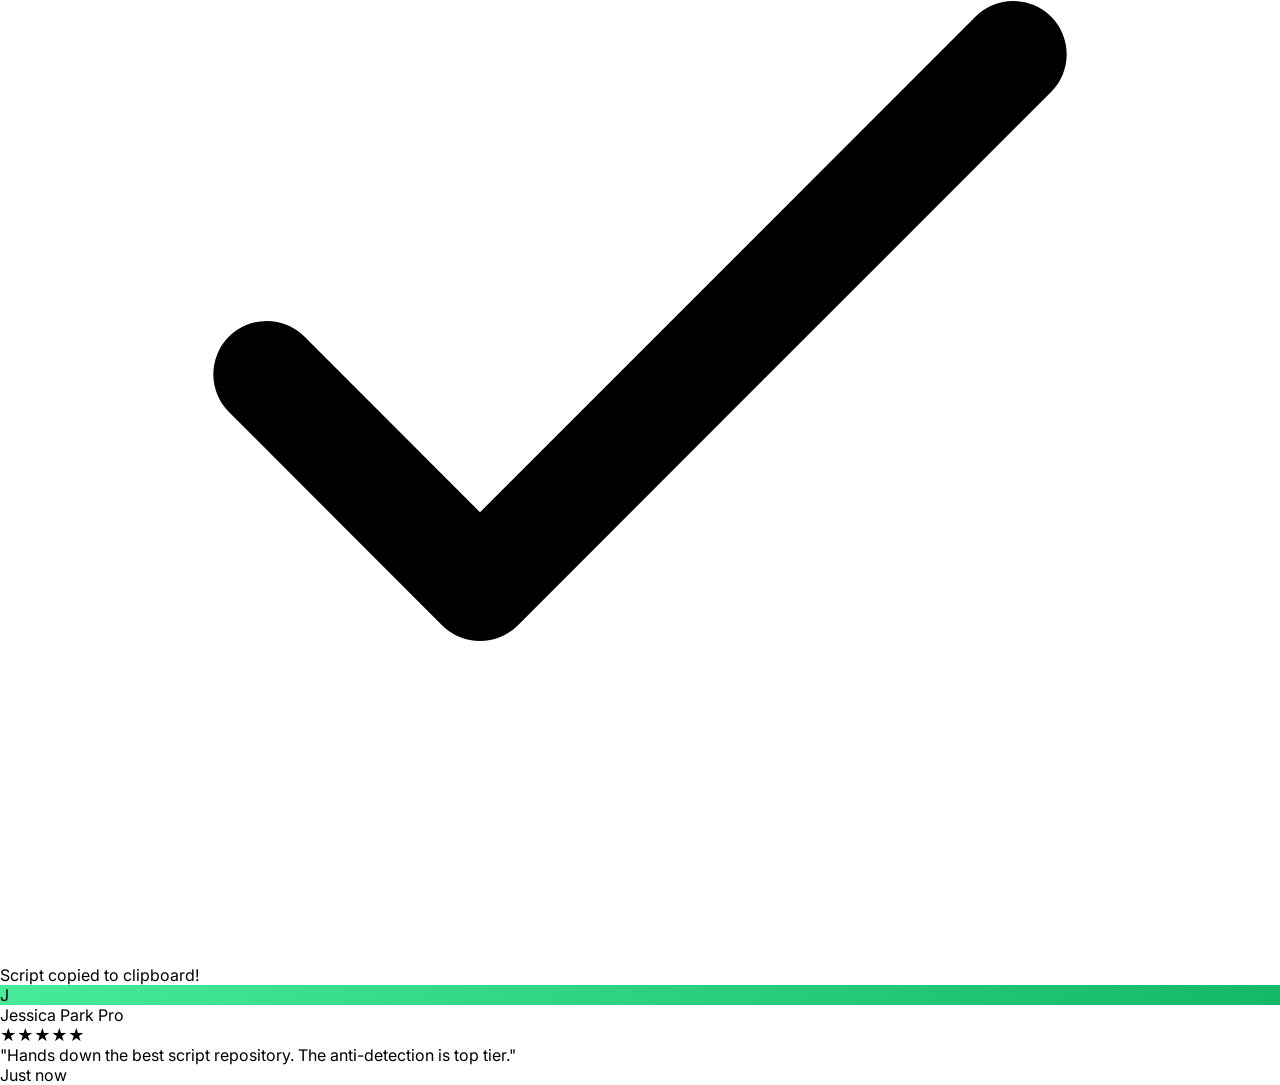
==== commit 57754c52: "Update index.html" ====
--- a/index.html
+++ b/index.html
@@ -3,7 +3,7 @@
 <head>
     <meta charset="UTF-8">
     <meta name="viewport" content="width=device-width, initial-scale=1.0">
-    <title>Bloxified</title>
+    <title>ScreyptD Hub — Roblox Scripts</title>
     <script>
         if (window.matchMedia && window.matchMedia('(prefers-color-scheme: dark)').matches) {
             document.documentElement.classList.add('dark');
@@ -32,9 +32,10 @@
 
     <!-- VIDEO BACKGROUND -->
     <div id="video-bg" class="fixed inset-0 z-0">
-        <video autoplay muted loop playsinline id="bg-video" class="absolute w-full h-full object-cover opacity-40">
-            <source src="https://bloxified.b-cdn.net/Ssstik.Io%201782130923763.mp4" type="video/mp4">
+        <video autoplay muted loop playsinline id="bg-video" classmp4="absolute w-full h-full object-cover opacity-40">
+            <source src="https://bloxified.b-cdn.net/L.mp4" type="video/mp4">
         </video>
+        
         <div class="absolute inset-0 bg-gradient-to-b from-gray-950/80 via-gray-950/60 to-gray-950/95"></div>
         <div class="absolute inset-0 bg-[radial-gradient(ellipse_at_top,rgba(99,102,241,0.15),transparent_60%)]"></div>
     </div>
@@ -123,7 +124,7 @@
                         </span>
                         <div class="absolute inset-0 bg-gradient-to-r from-brand-500 to-accent-500 opacity-0 group-hover:opacity-100 transition-opacity duration-300"></div>
                     </a>
-                    <a href="https://discord.gg/GqjkbYQht4" class="group w-full sm:w-auto px-8 py-4 rounded-2xl border border-white/10 hover:border-brand-500/50 text-gray-300 hover:text-white font-semibold text-base sm:text-lg transition-all duration-300 hover:-translate-y-1 backdrop-blur-sm hover:bg-white/5 font-['Inter']">
+                    <a href="#" class="group w-full sm:w-auto px-8 py-4 rounded-2xl border border-white/10 hover:border-brand-500/50 text-gray-300 hover:text-white font-semibold text-base sm:text-lg transition-all duration-300 hover:-translate-y-1 backdrop-blur-sm hover:bg-white/5 font-['Inter']">
                         <span class="flex items-center justify-center gap-2">
                             <svg class="w-5 h-5" fill="currentColor" viewBox="0 0 24 24"><path d="M20.317 4.3698a19.7913 19.7913 0 00-4.8851-1.5152.0741.0741 0 00-.0785.0371c-.211.3753-.4447.8648-.6083 1.2495-1.8447-.2762-3.68-.2762-5.4868 0-.1636-.3933-.4058-.8742-.6177-1.2495a.077.077 0 00-.0785-.037 19.7363 19.7363 0 00-4.8852 1.515.0699.0699 0 00-.0321.0277C.5334 9.0458-.319 13.5799.0992 18.0578a.0824.0824 0 00.0312.0561c2.0528 1.5076 4.0413 2.4228 5.9929 3.0294a.0777.0777 0 00.0842-.0276c.4616-.6304.8731-1.2952 1.226-1.9942a.076.076 0 00-.0416-.1057c-.6528-.2476-1.2743-.5495-1.8722-.8923a.077.077 0 01-.0076-.1277c.1258-.0943.2517-.1923.3718-.2914a.0743.0743 0 01.0776-.0105c3.9278 1.7933 8.18 1.7933 12.0614 0a.0739.0739 0 01.0785.0095c.1202.099.246.1981.3728.2924a.077.077 0 01-.0066.1276 12.2986 12.2986 0 01-1.873.8914.0766.0766 0 00-.0407.1067c.3604.698.7719 1.3628 1.225 1.9932a.076.076 0 00.0842.0286c1.961-.6067 3.9495-1.5219 6.0023-3.0294a.077.077 0 00.0313-.0552c.5004-5.177-.8382-9.6739-3.5485-13.6604a.061.061 0 00-.0312-.0286z"/></svg>
                             Join Discord
@@ -216,6 +217,40 @@
                             </div>
                         </div>
                     </div>
+                    <!-- Script Card 2 - Blade Ball -->
+                    <div class="script-card reveal-on-scroll" data-category="combat" style="--delay: 0.1s">
+                        <div class="script-card-inner">
+                            <div class="script-card-glow"></div>
+                            <div class="h-32 w-full bg-gray-900 rounded-t-xl overflow-hidden relative group-hover:scale-105 transition-transform duration-500">
+                                <img src="https://tr.rbxcdn.com/180DAY-fe7335c3ad752e84323cd81ae38de69a/768/432/Image/Webp/noFilter" alt="Blade Ball" class="w-full h-full object-cover opacity-70 group-hover:opacity-100 transition-opacity">
+                                <div class="absolute inset-0 bg-gradient-to-t from-gray-900 to-transparent"></div>
+                            </div>
+                            <div class="p-6">
+                                <div class="flex items-center justify-between mb-4 mt-[-2rem] relative z-10">
+                                    <div class="flex items-center gap-3">
+                                        <div class="w-12 h-12 rounded-xl bg-gray-950 border border-white/10 flex items-center justify-center text-2xl shadow-lg">⚔️</div>
+                                        <div>
+                                            <h4 class="font-bold text-lg font-['Orbitron']">Murder Mystery 2 </h4>
+                                            <span class="text-xs text-gray-500 font-['Inter']">v2.0</span>
+                                        </div>
+                                    </div>
+                                    <span class="px-2 py-1 rounded-full bg-green-500/10 border border-green-500/30 text-green-400 text-xs font-bold">FREE</span>
+                                </div>
+                                <p class="text-gray-400 text-sm mb-5 font-['Inter'] leading-relaxed">Overpowered Murder Mystery 2 Script ( Keyless ) </p>
+                                <div class="flex flex-wrap gap-2 mb-5">
+                                    <span class="tag">Aimbot</span>
+                                    <span class="tag">Auto Kill</span>
+                                    <span class="tag">Keyless</span>
+                                    <span class="tag">20 More Features</span>
+                                </div>
+                                <div class="flex items-center justify-between">
+                                    <div class="flex items-center gap-1 text-yellow-400 text-sm">★★★★★ <span class="text-gray-500 ml-1">(3.5k)</span></div>
+                                    <button class="copy-btn" data-script="loadstring(game:HttpGet(&quot;https://raw.githubusercontent.com/BloxifiedHub/Mm2Loader/refs/heads/main/lua&quot;))()">Copy Script</button>
+                                </div>
+                            </div>
+                        </div>
+                    </div>
+                    
 
                 </div>
             </div>
@@ -368,7 +403,7 @@
                         <p class="text-gray-400 mb-8 max-w-lg mx-auto font-['Inter']">Join thousands of players using Bloxified scripts. Free scripts updated daily.</p>
                         <div class="flex flex-col sm:flex-row items-center justify-center gap-4">
                             <a href="#scripts" class="w-full sm:w-auto px-8 py-4 rounded-2xl bg-gradient-to-r from-brand-600 to-accent-600 hover:from-brand-500 hover:to-accent-500 text-white font-bold text-lg transition-all duration-300 hover:-translate-y-1 shadow-2xl shadow-brand-500/30 hover:shadow-brand-500/50 font-['Inter']">Get Started Free</a>
-                            <a href="https://discord.gg/GqjkbYQht4" class="w-full sm:w-auto px-8 py-4 rounded-2xl border border-white/10 hover:border-brand-500/50 text-gray-300 hover:text-white font-semibold text-lg transition-all duration-300 hover:-translate-y-1 font-['Inter']">Join Discord</a>
+                            <a href="#" class="w-full sm:w-auto px-8 py-4 rounded-2xl border border-white/10 hover:border-brand-500/50 text-gray-300 hover:text-white font-semibold text-lg transition-all duration-300 hover:-translate-y-1 font-['Inter']">Join Discord</a>
                         </div>
                     </div>
                 </div>
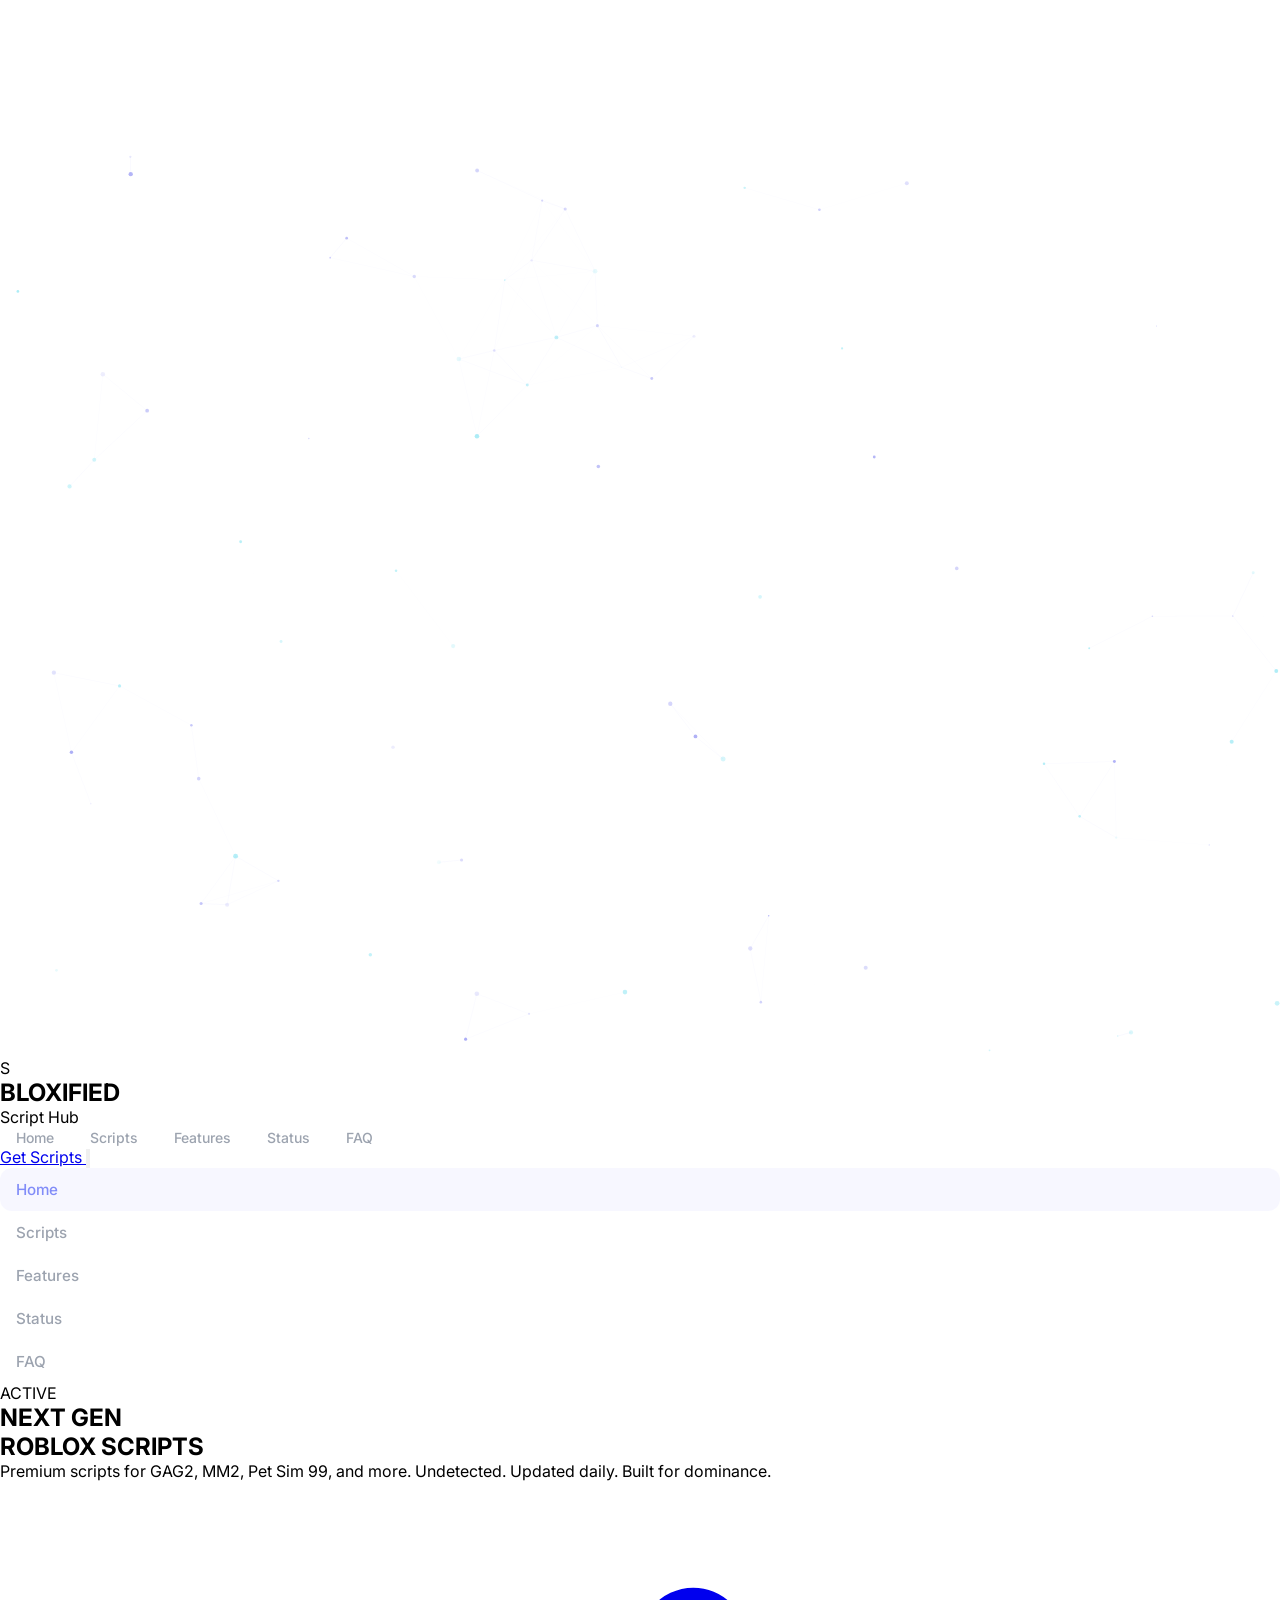
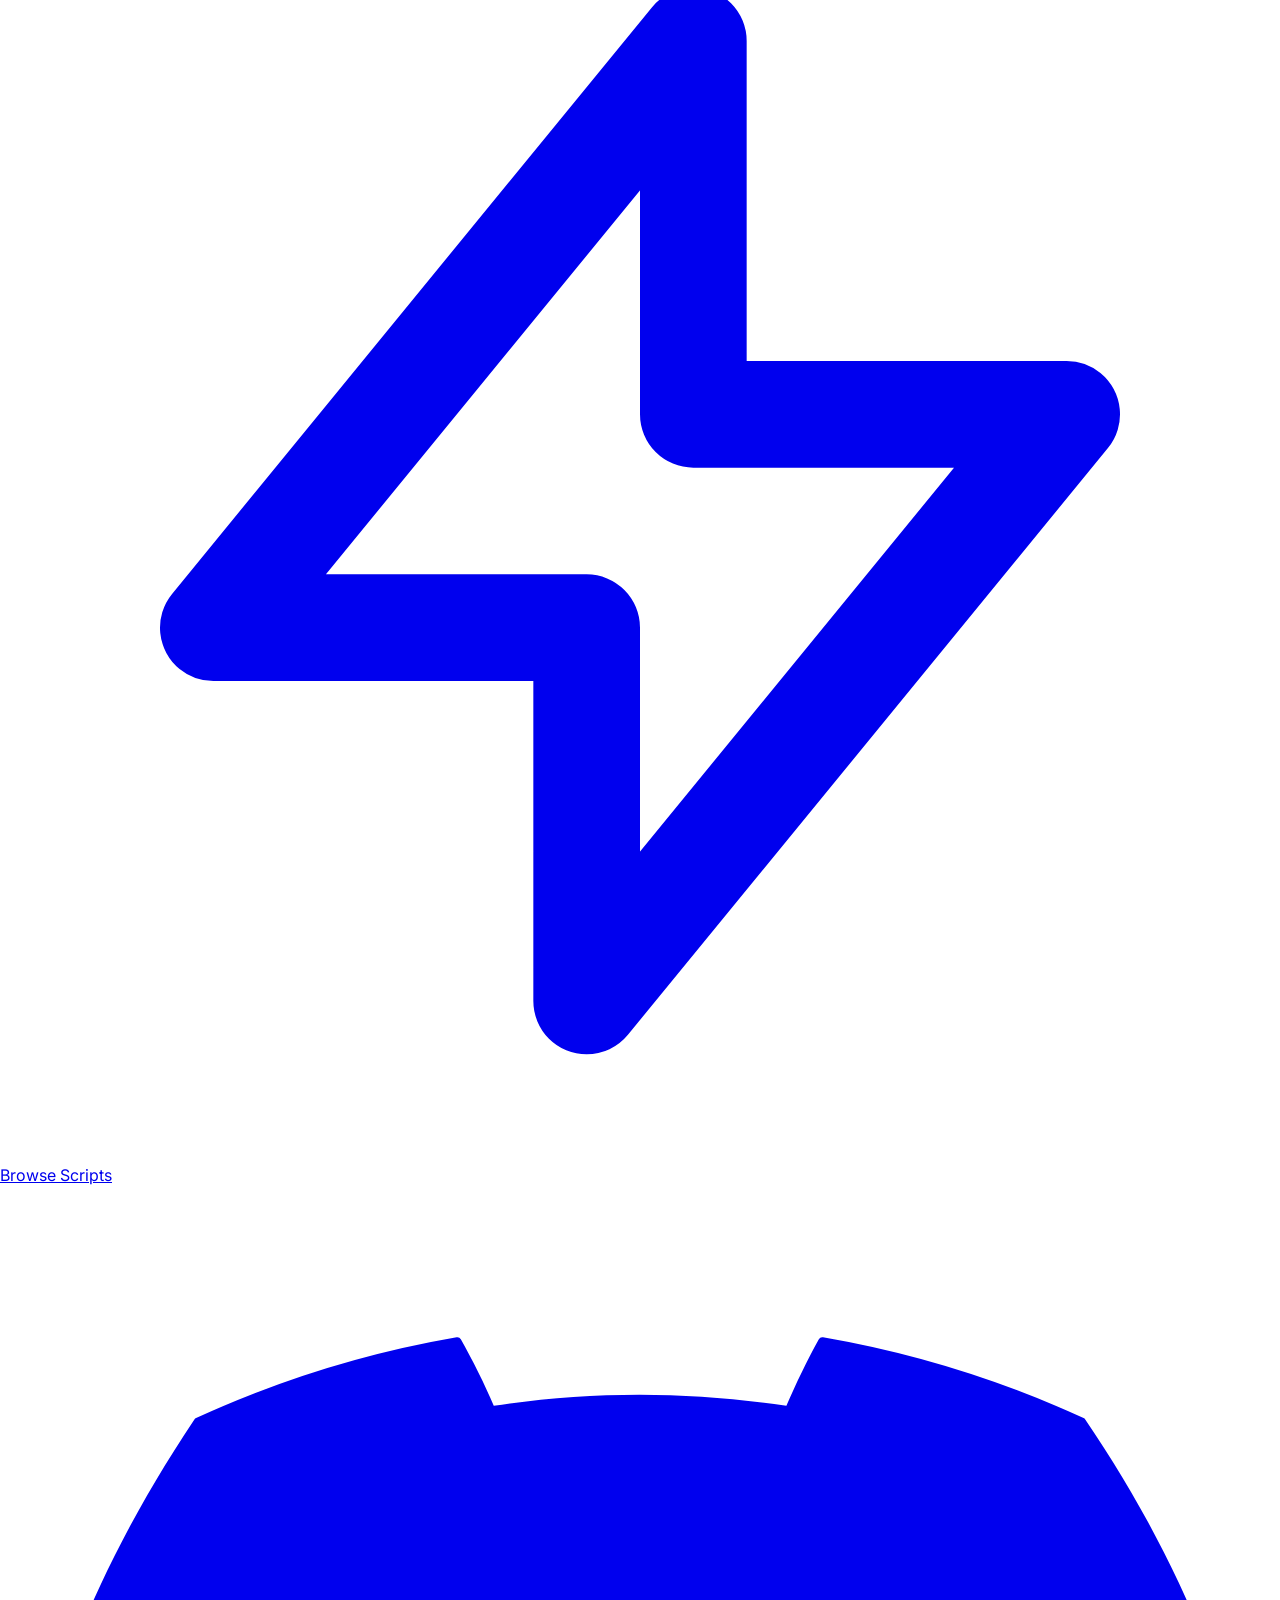
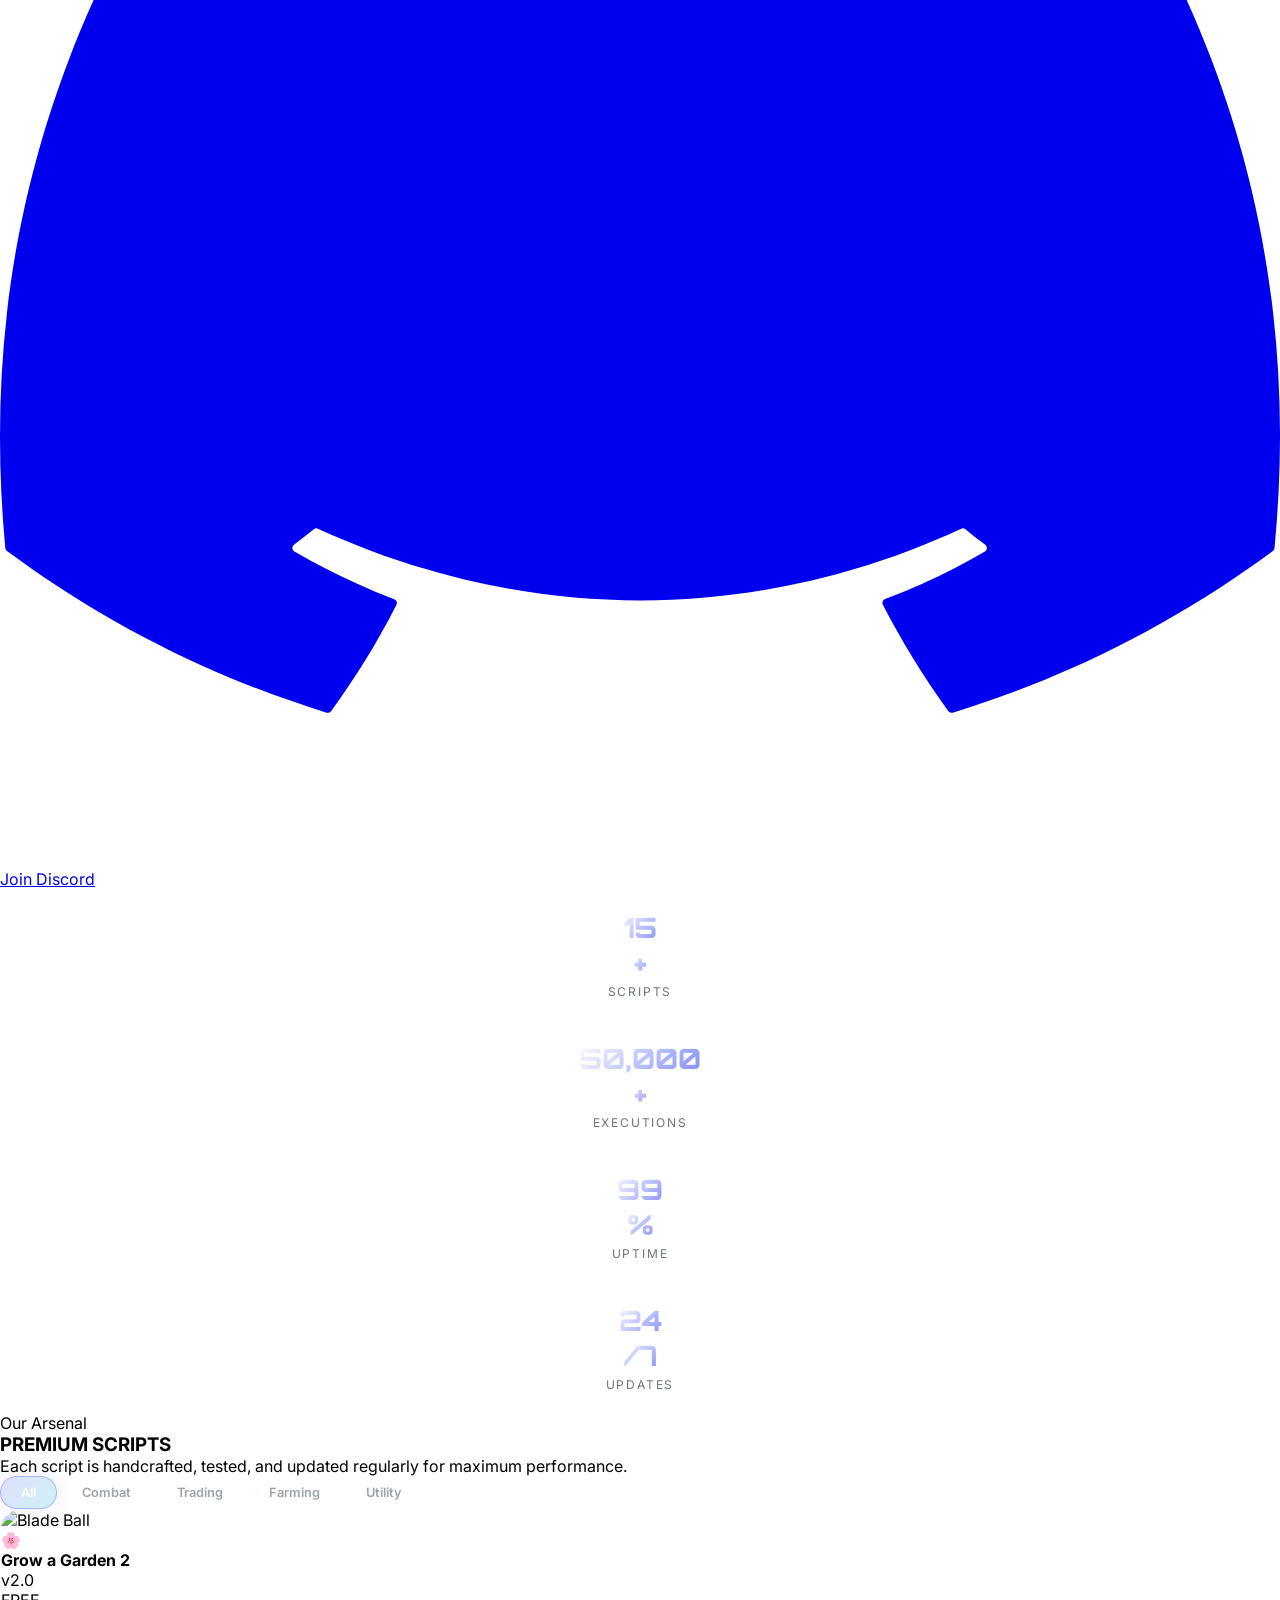
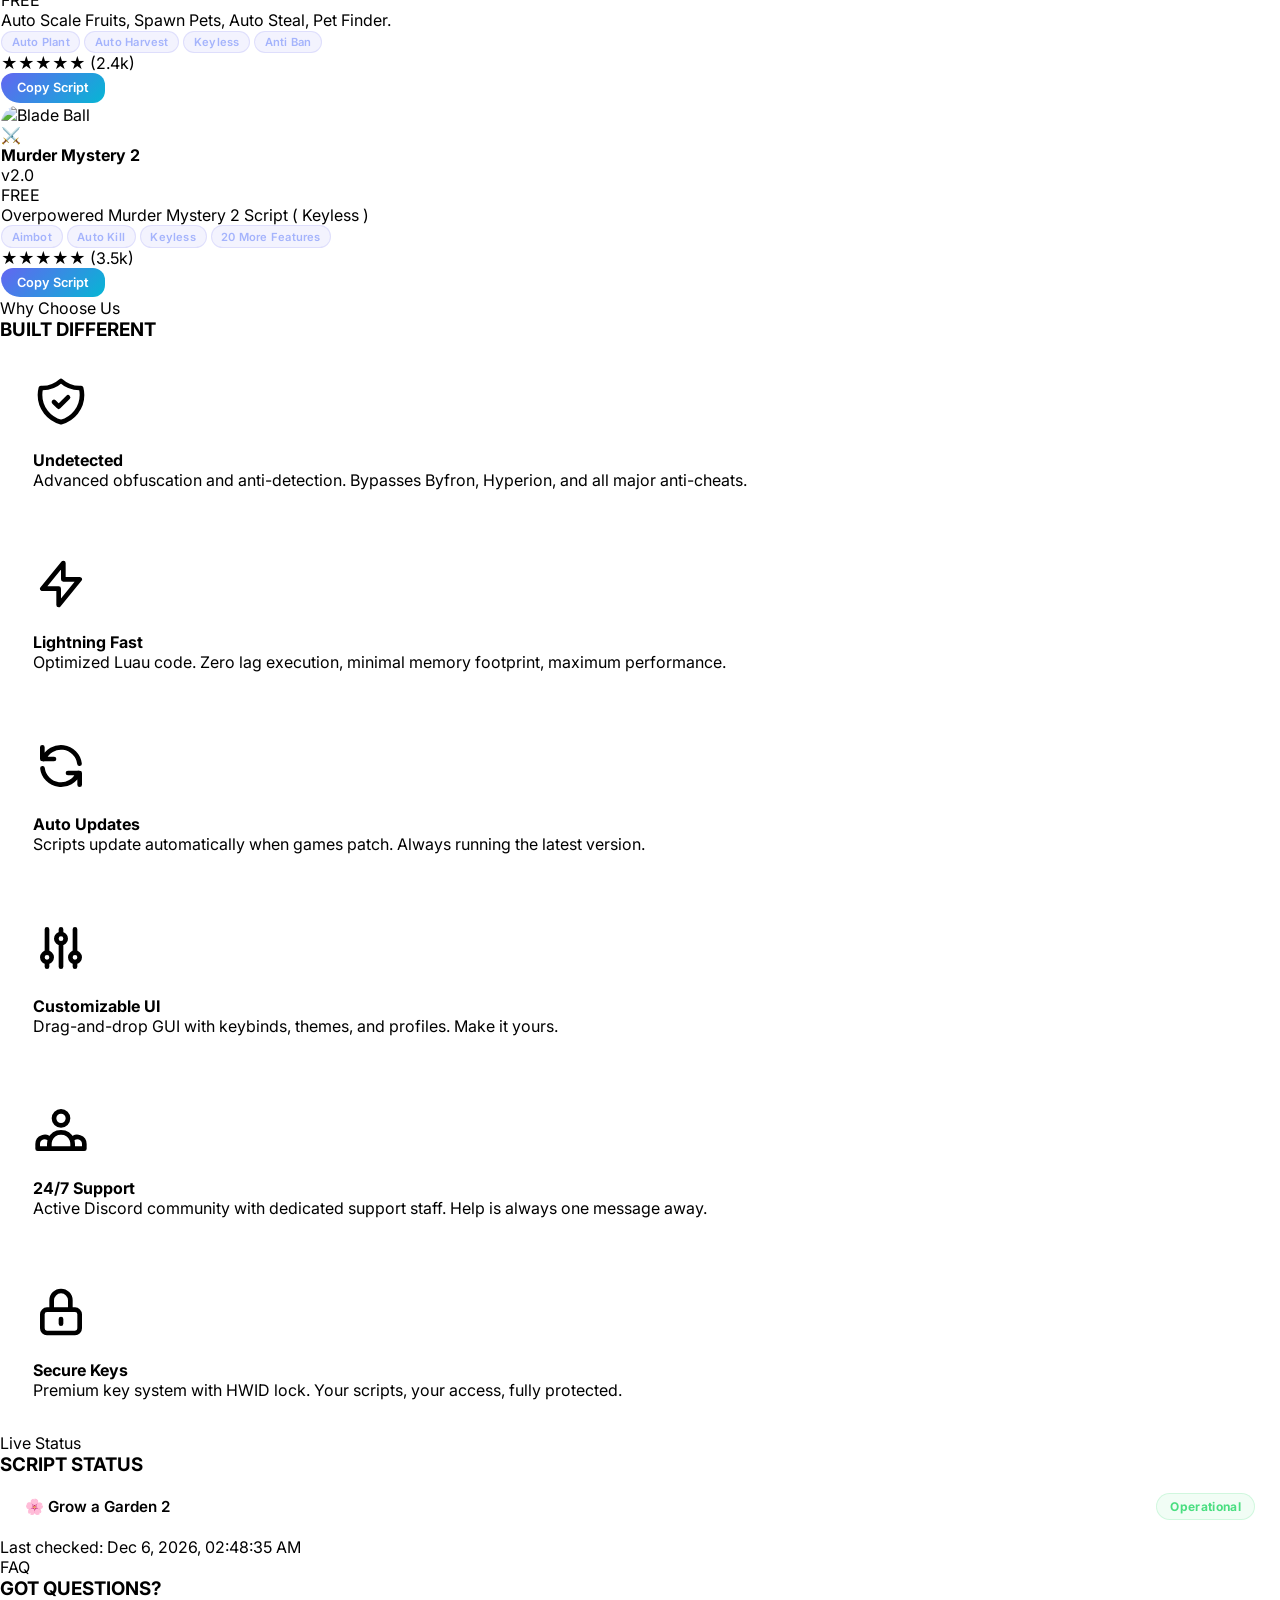
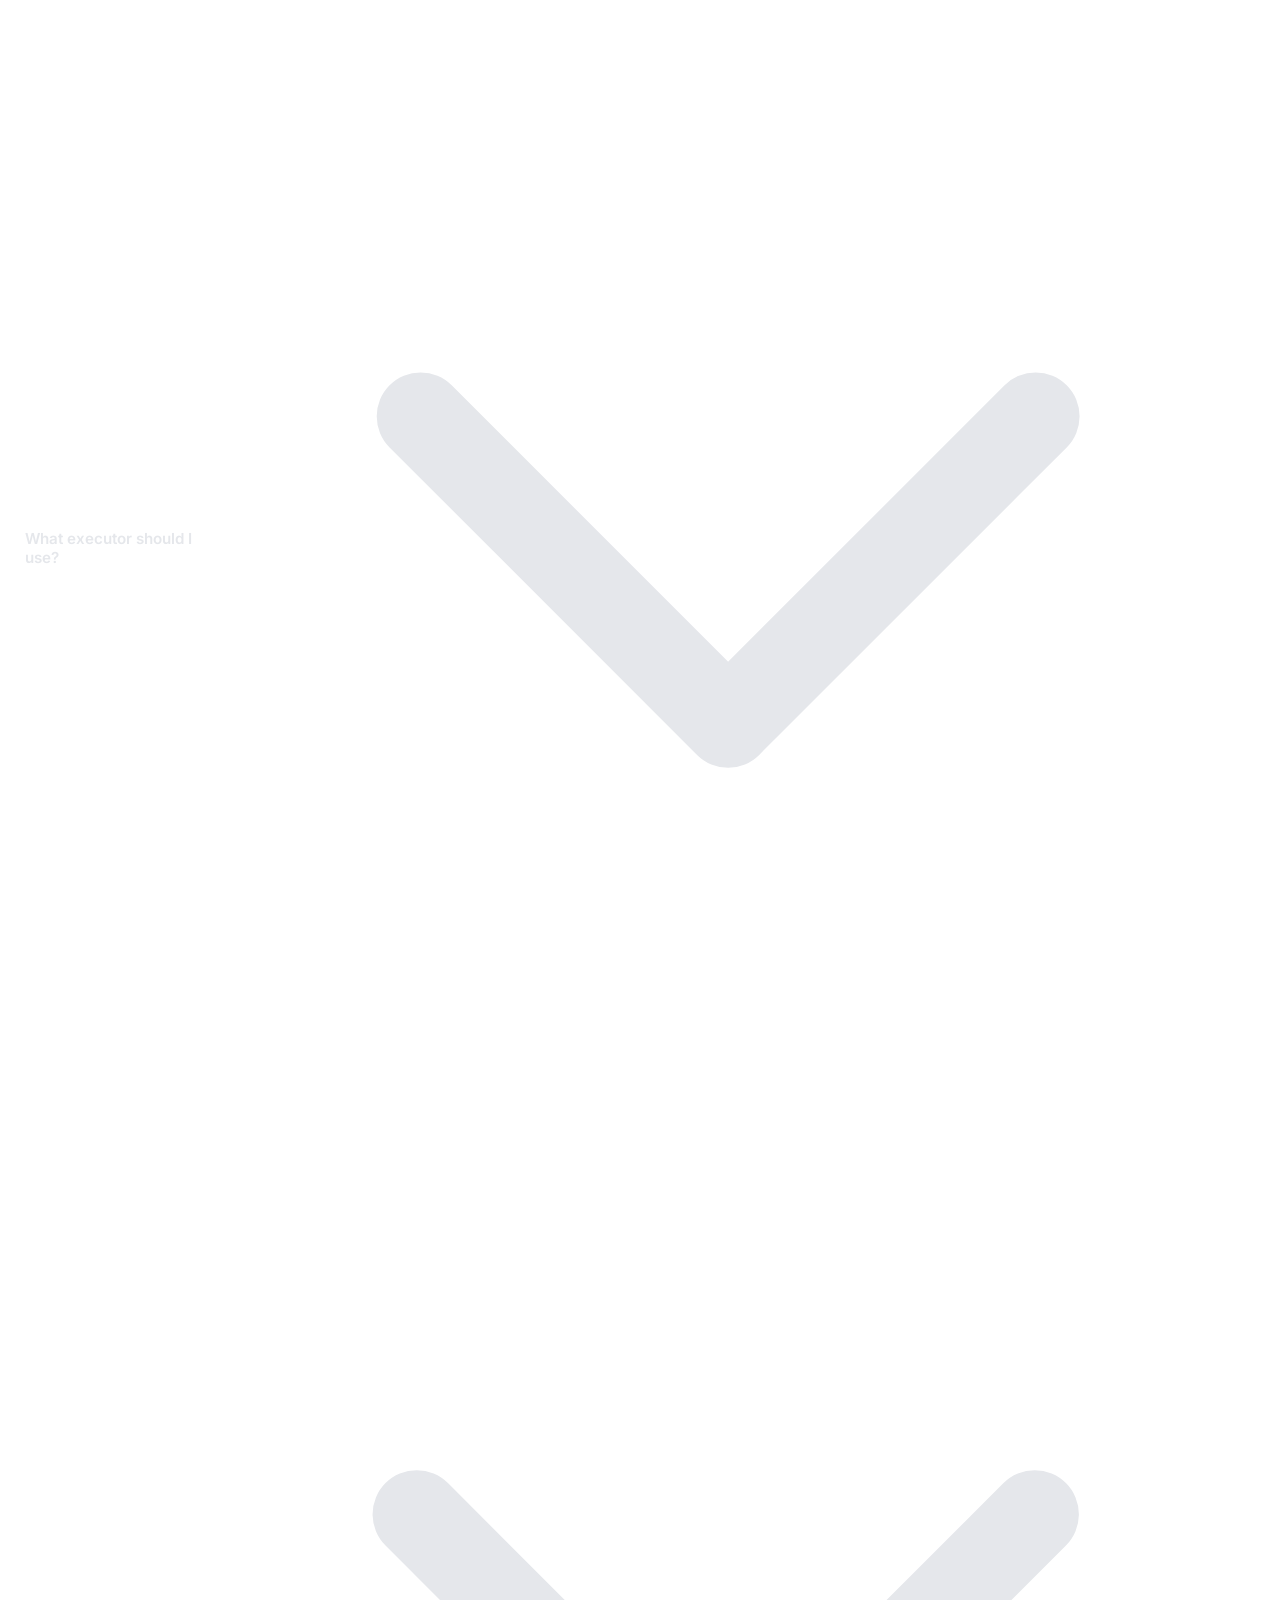
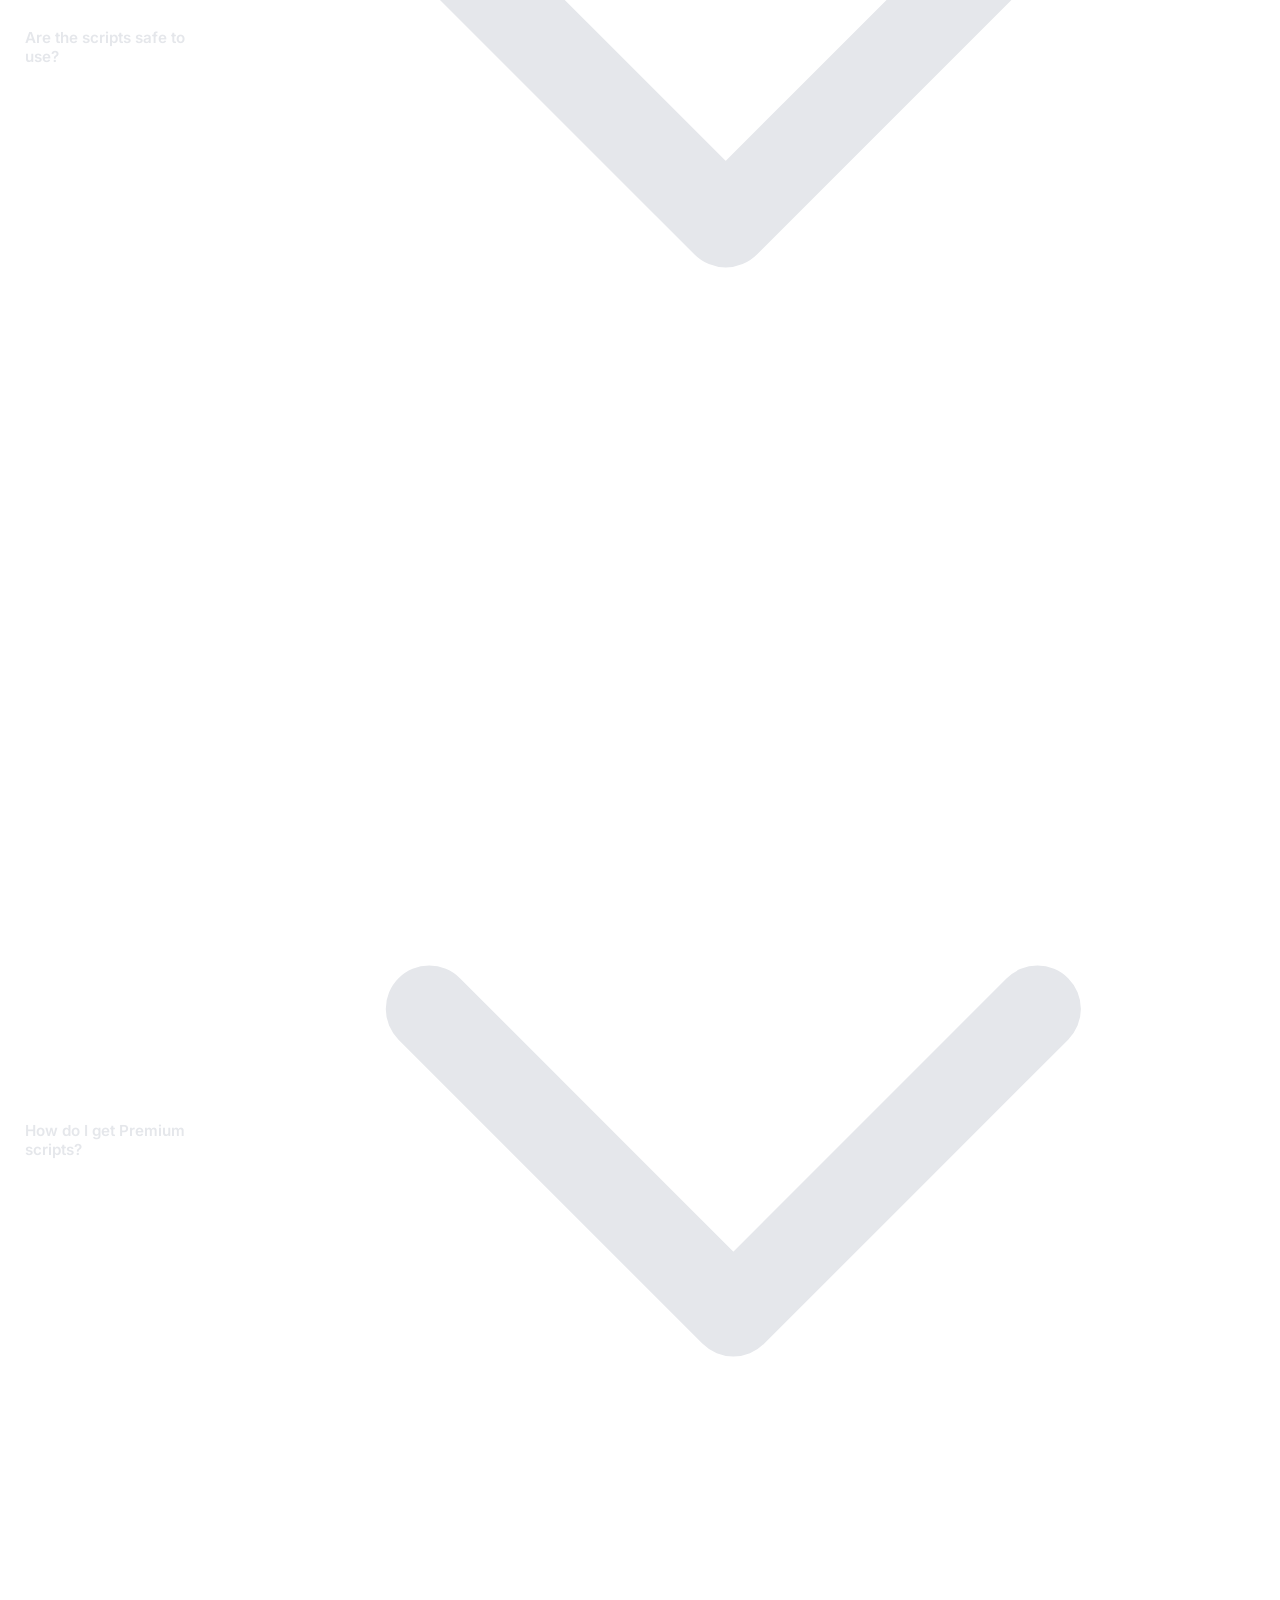
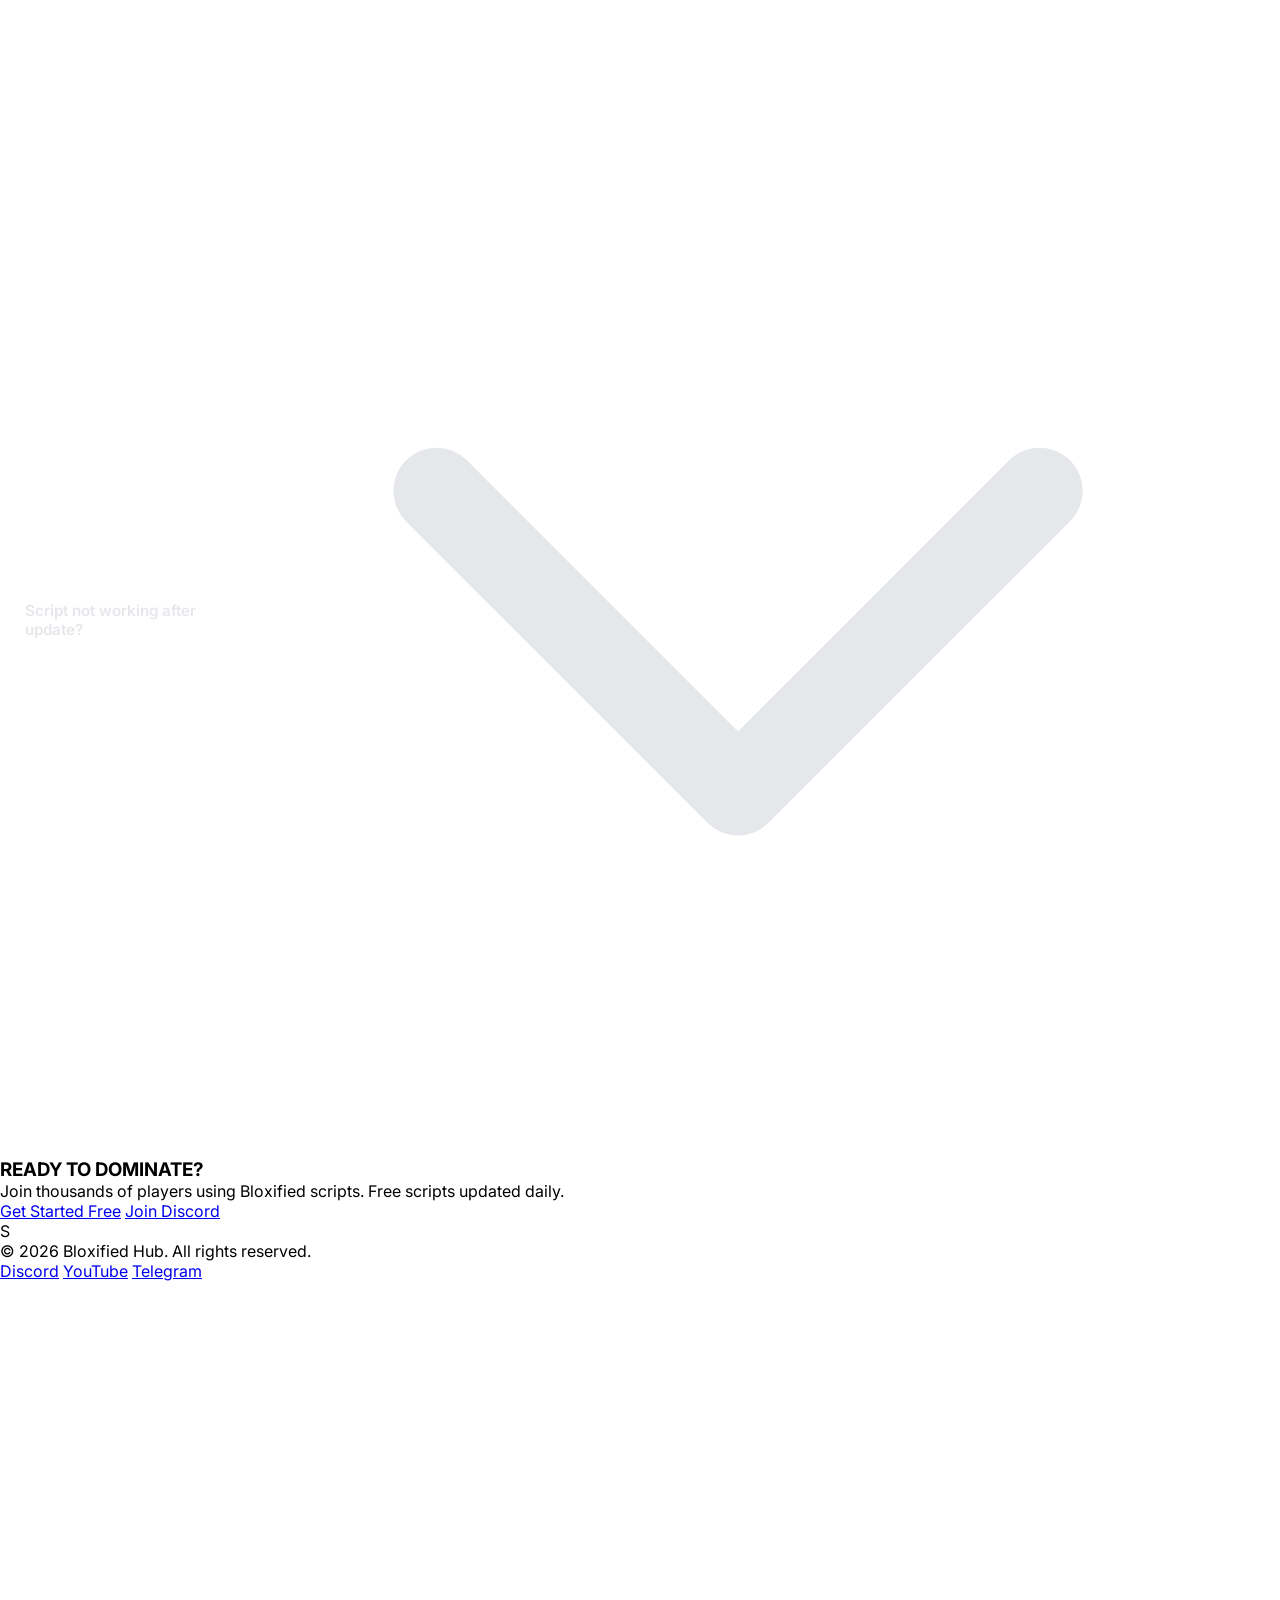
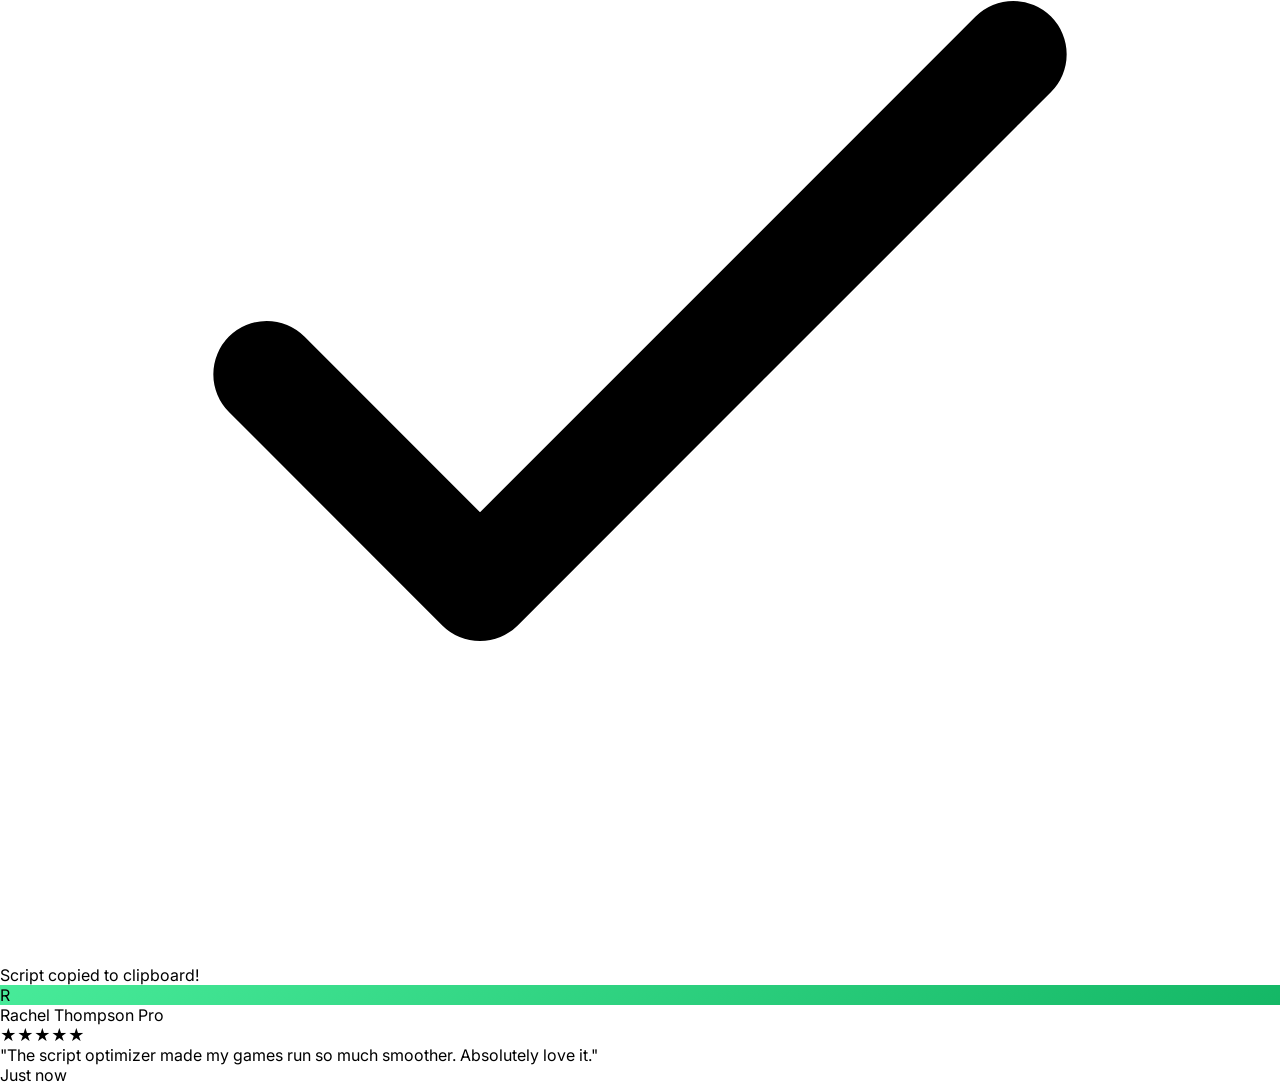
==== commit 4ce7b28f: "Update index.html" ====
--- a/index.html
+++ b/index.html
@@ -203,7 +203,7 @@
                                     </div>
                                     <span class="px-2 py-1 rounded-full bg-green-500/10 border border-green-500/30 text-green-400 text-xs font-bold">FREE</span>
                                 </div>
-                                <p class="text-gray-400 text-sm mb-5 font-['Inter'] leading-relaxed">Auto Scale Fruits, Spawn Pets, Auto Steal, Pet Finder, etc.</p>
+                                <p class="text-gray-400 text-sm mb-5 font-['Inter'] leading-relaxed">Auto Scale Fruits, Spawn Pets, Auto Steal, Pet Finder.</p>
                                 <div class="flex flex-wrap gap-2 mb-5">
                                     <span class="tag">Auto Plant</span>
                                     <span class="tag">Auto Harvest</span>
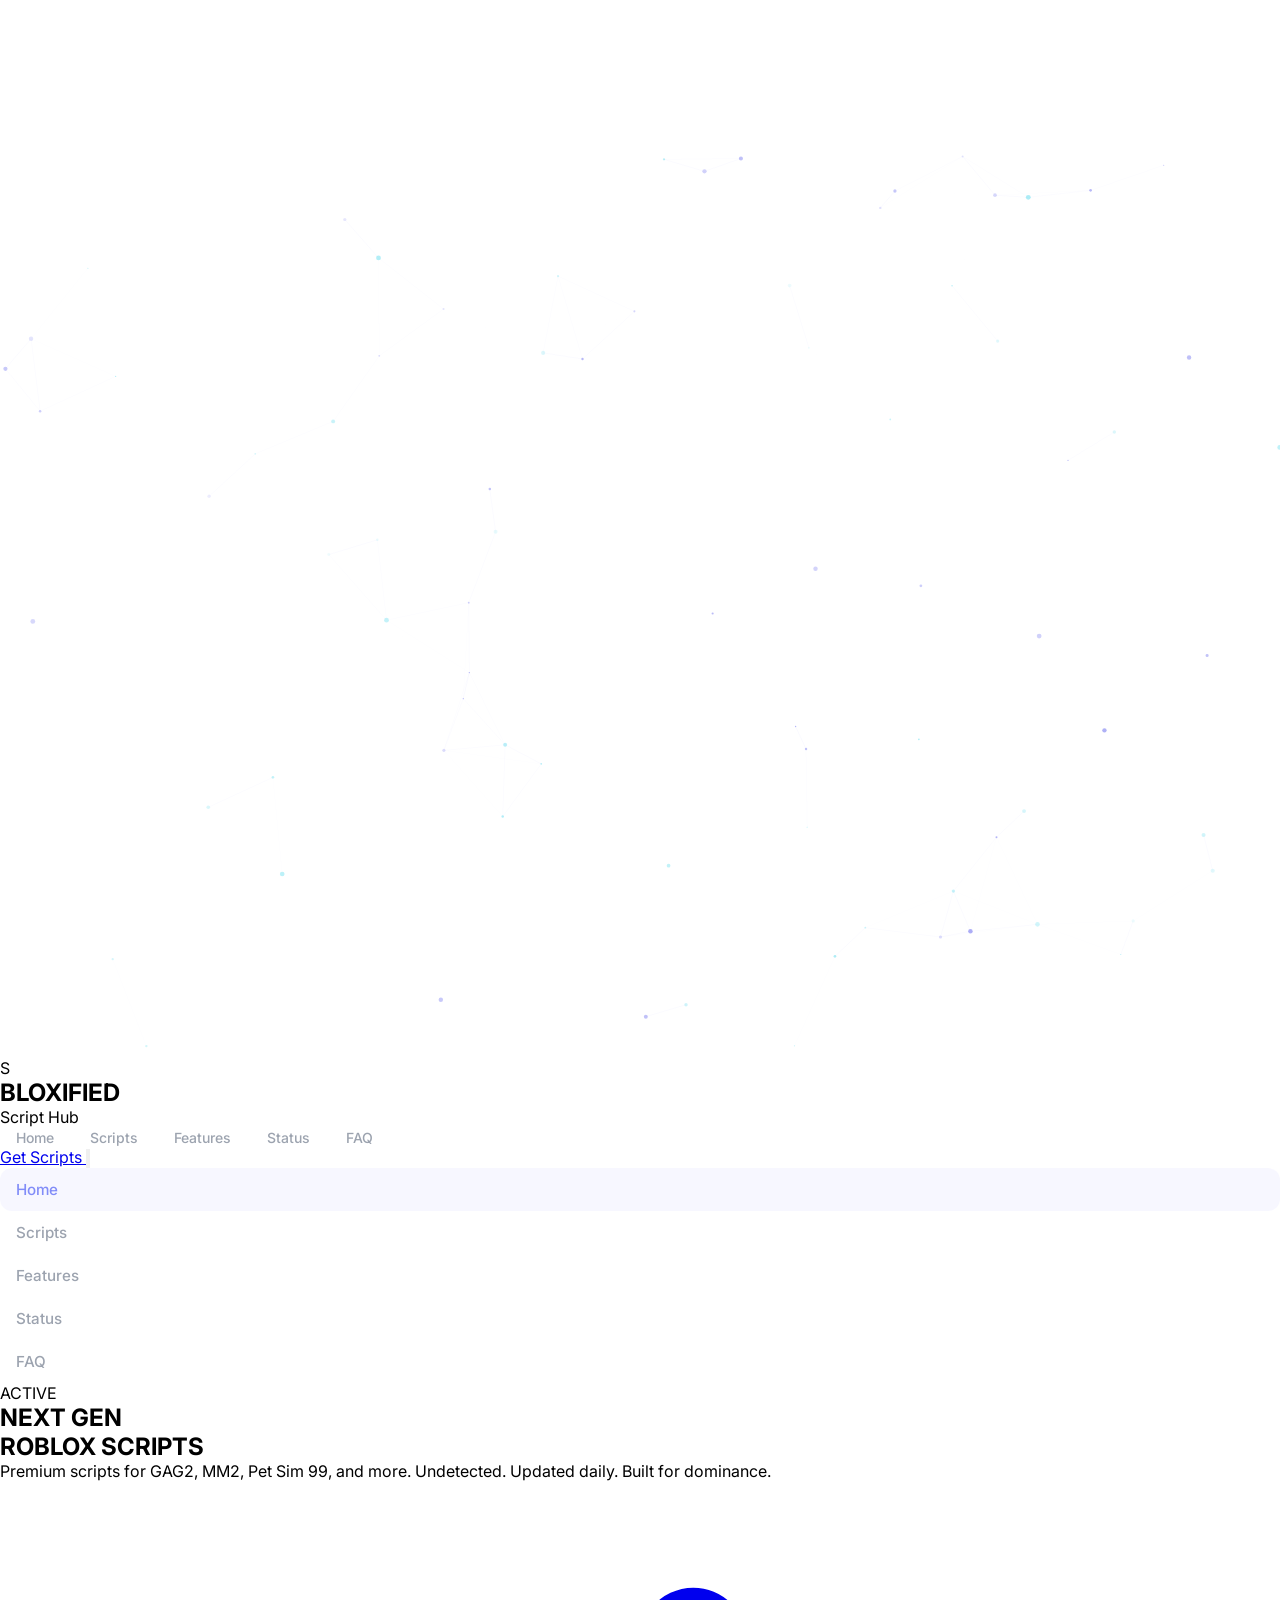
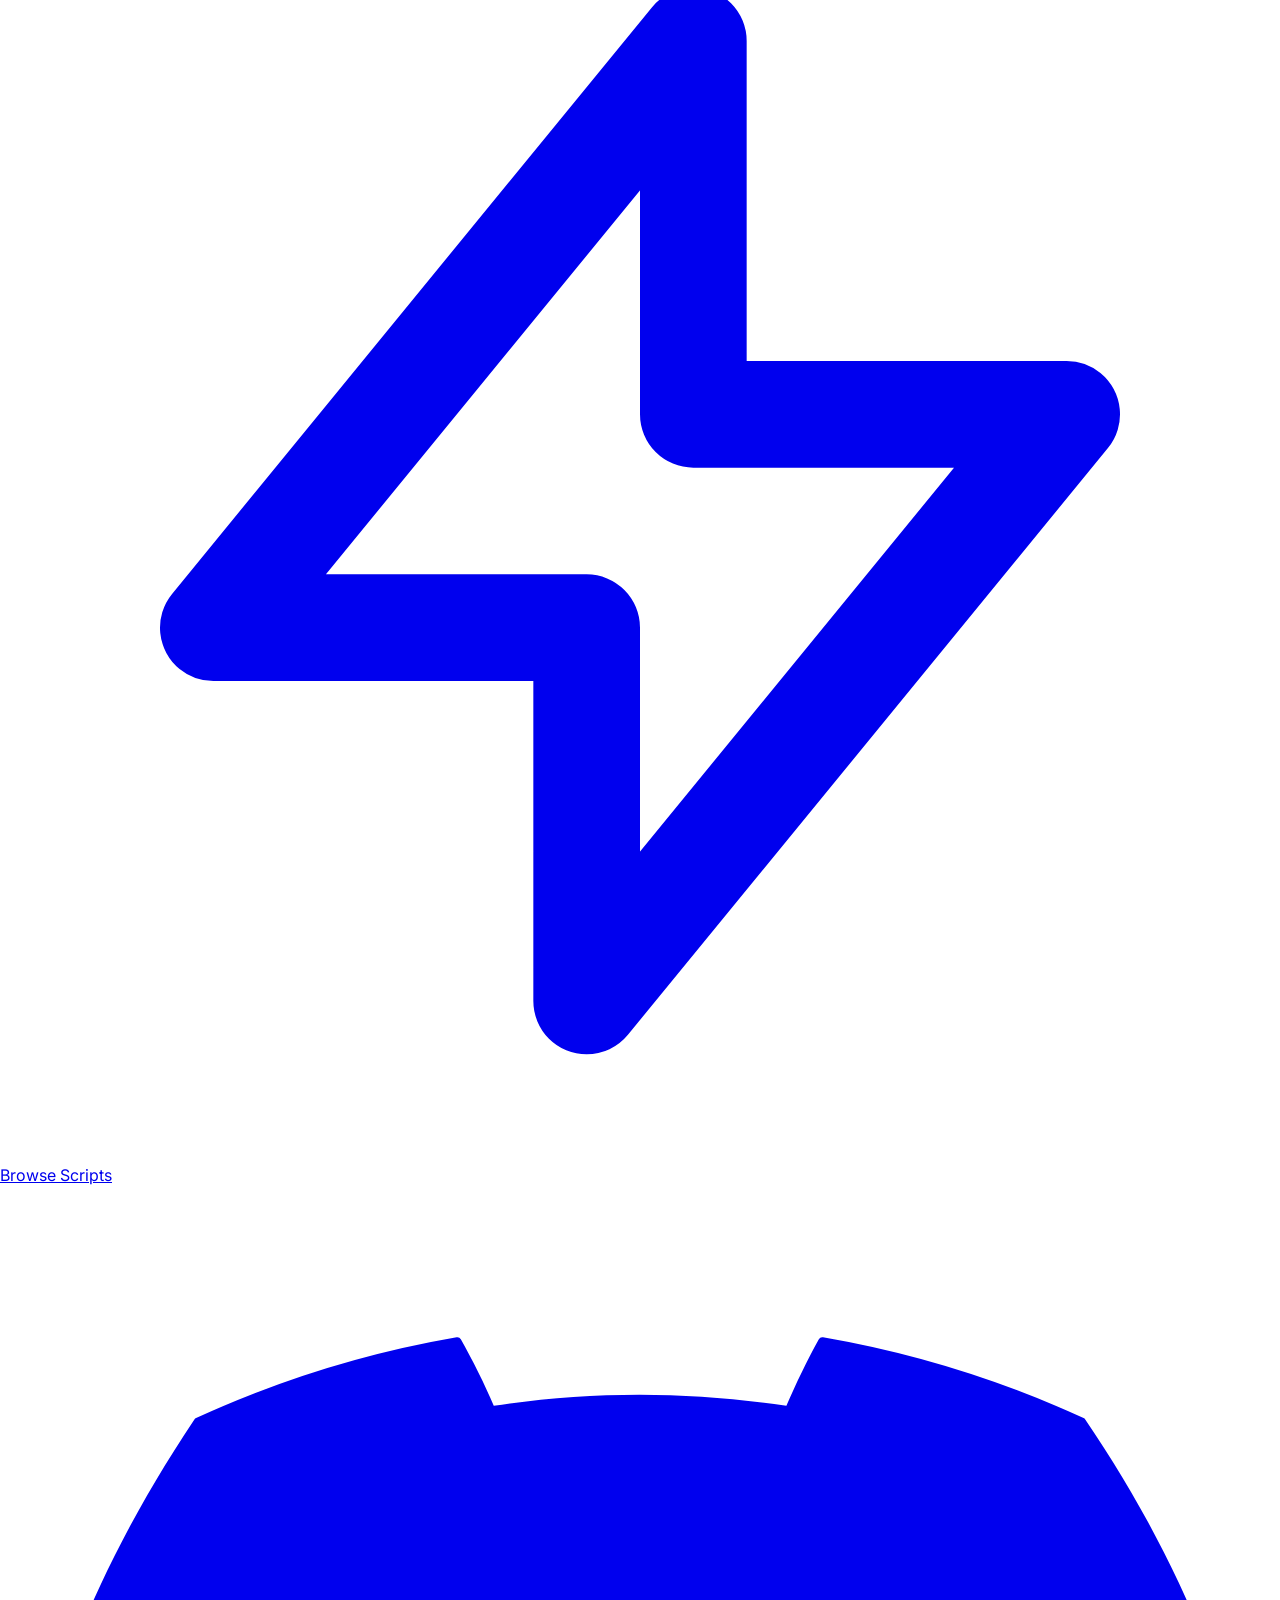
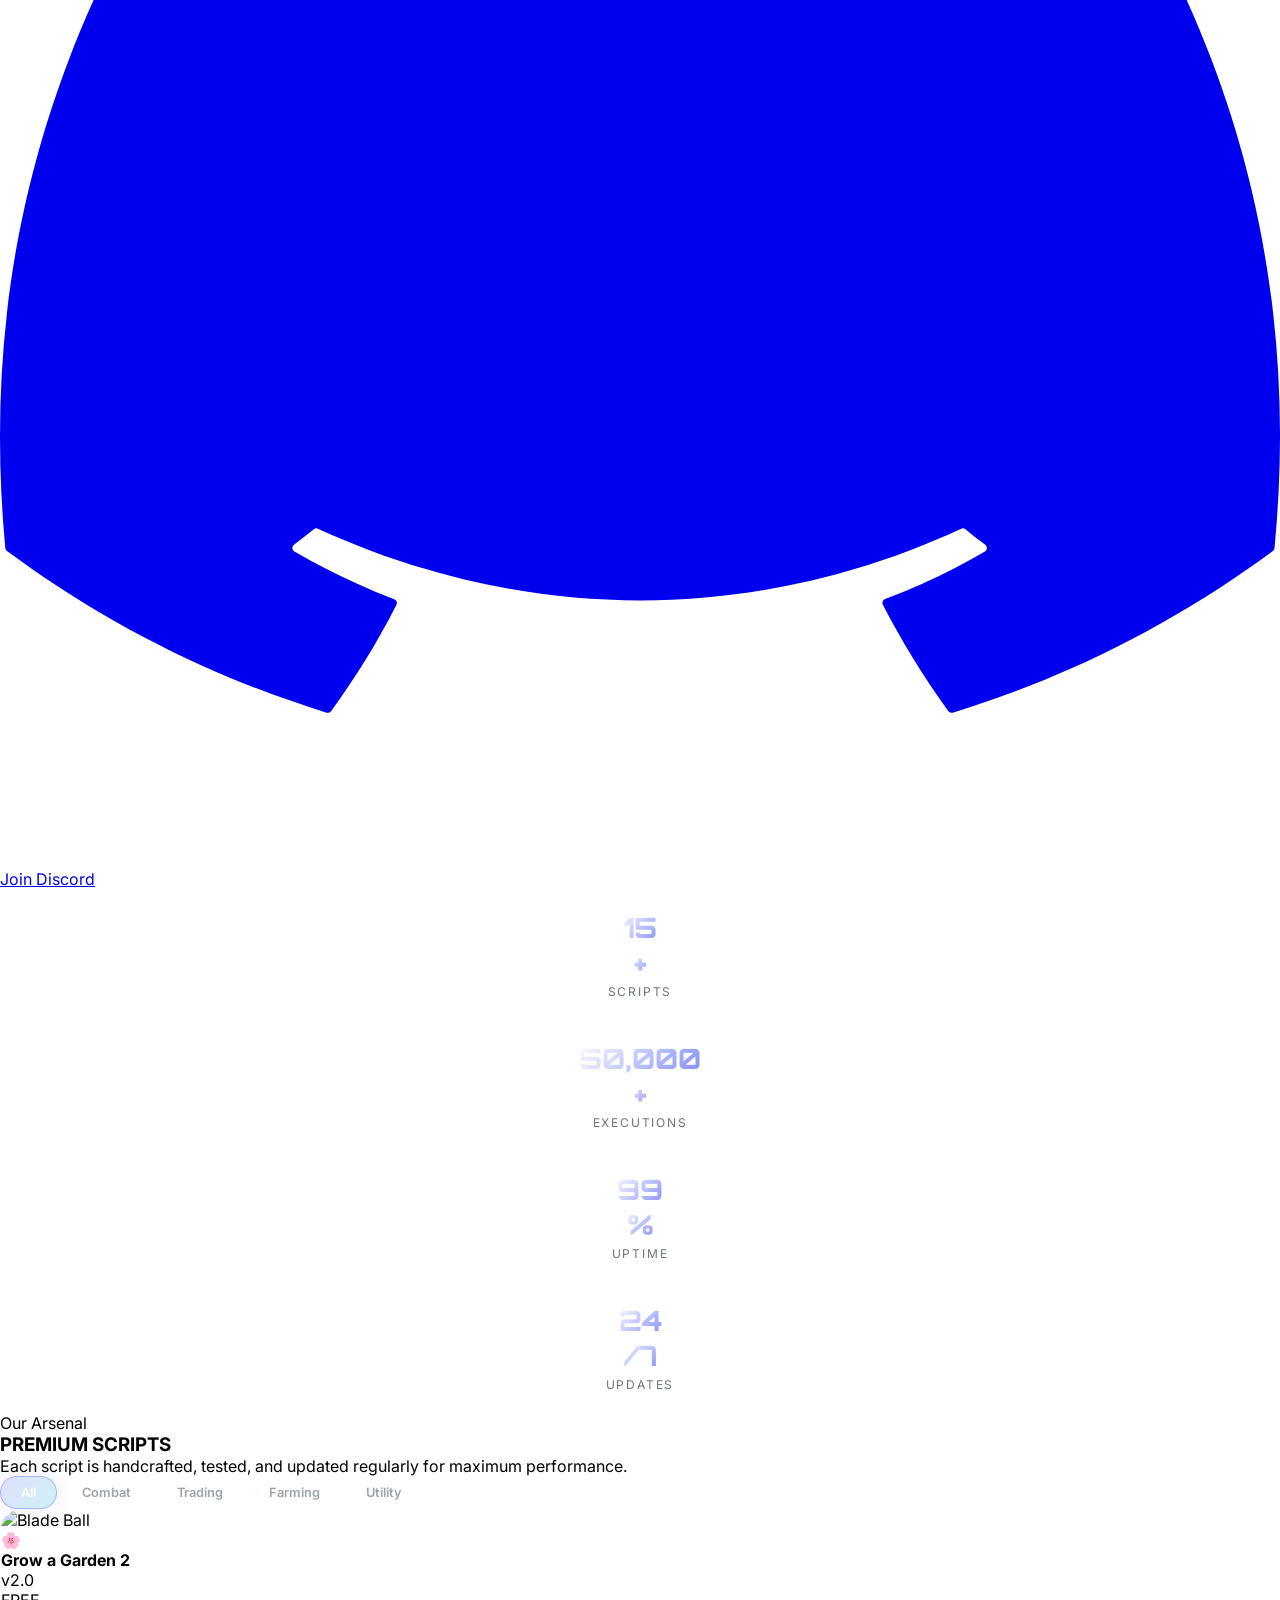
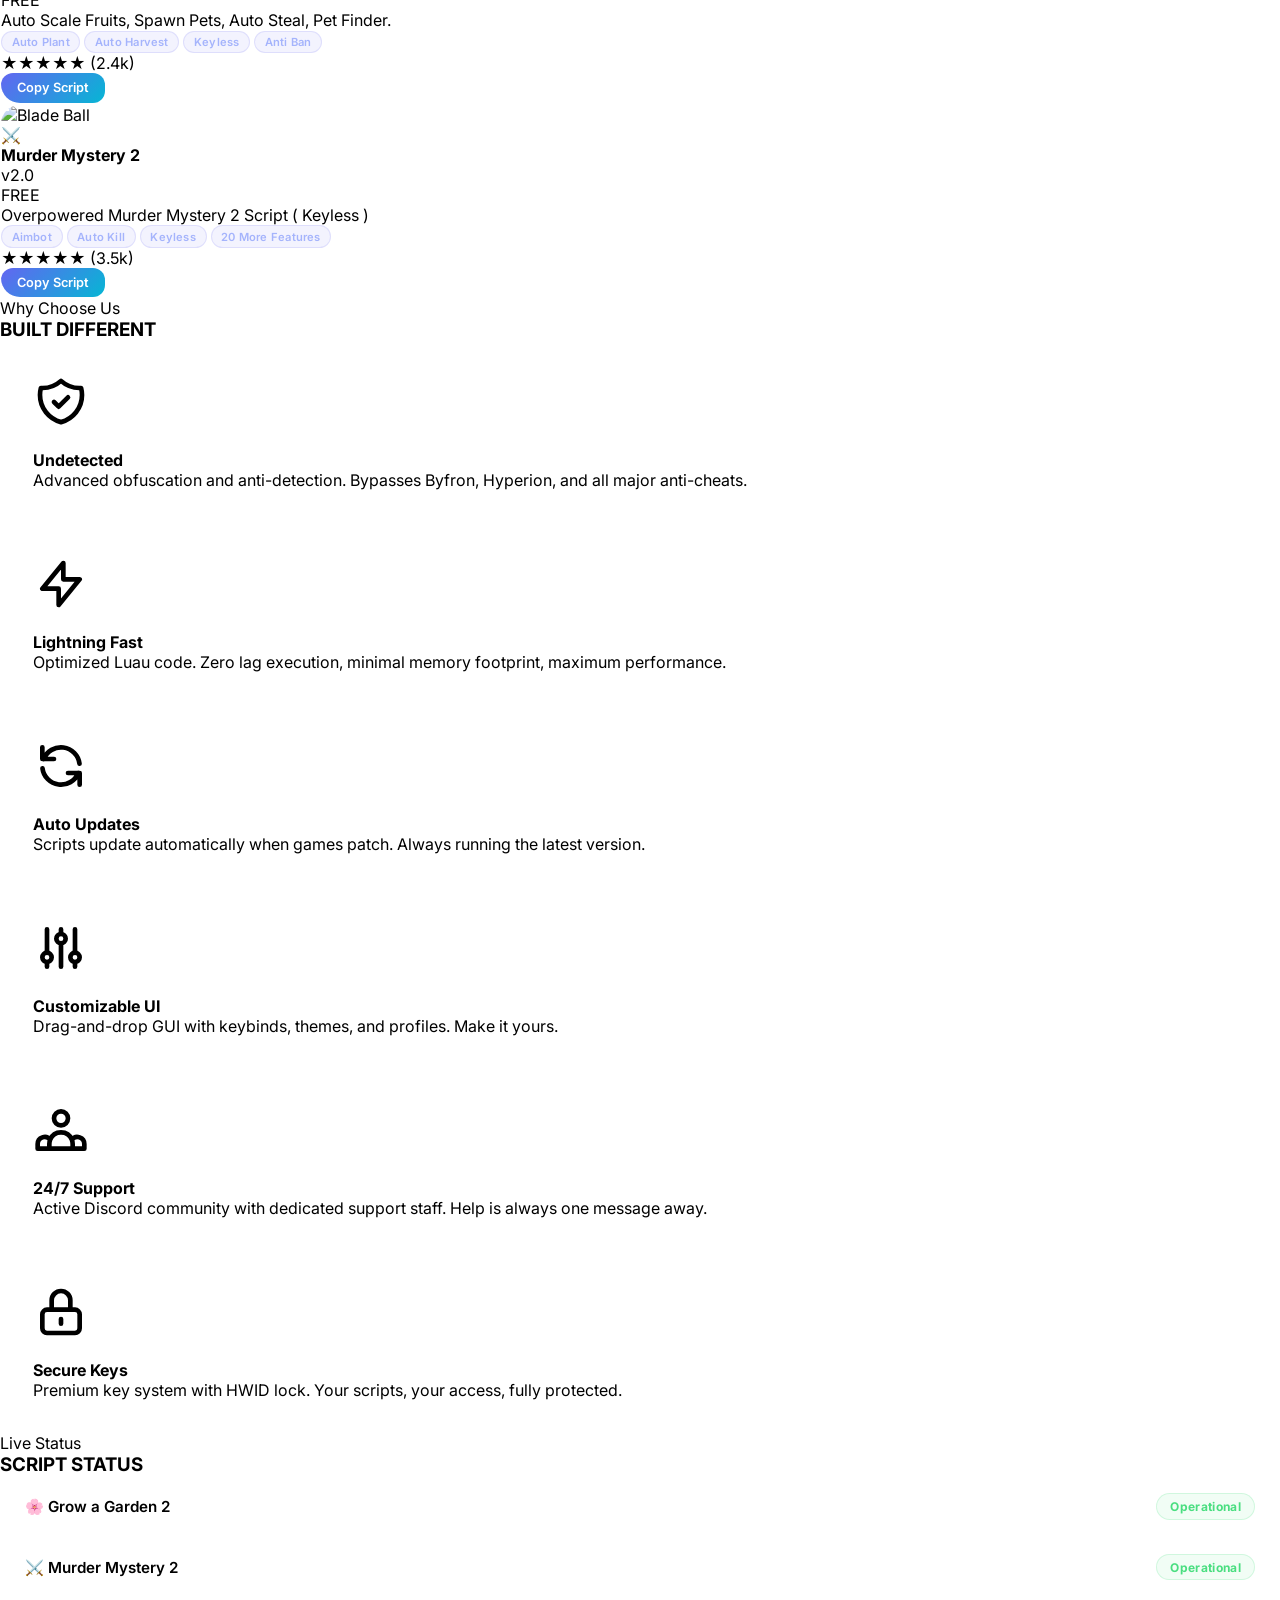
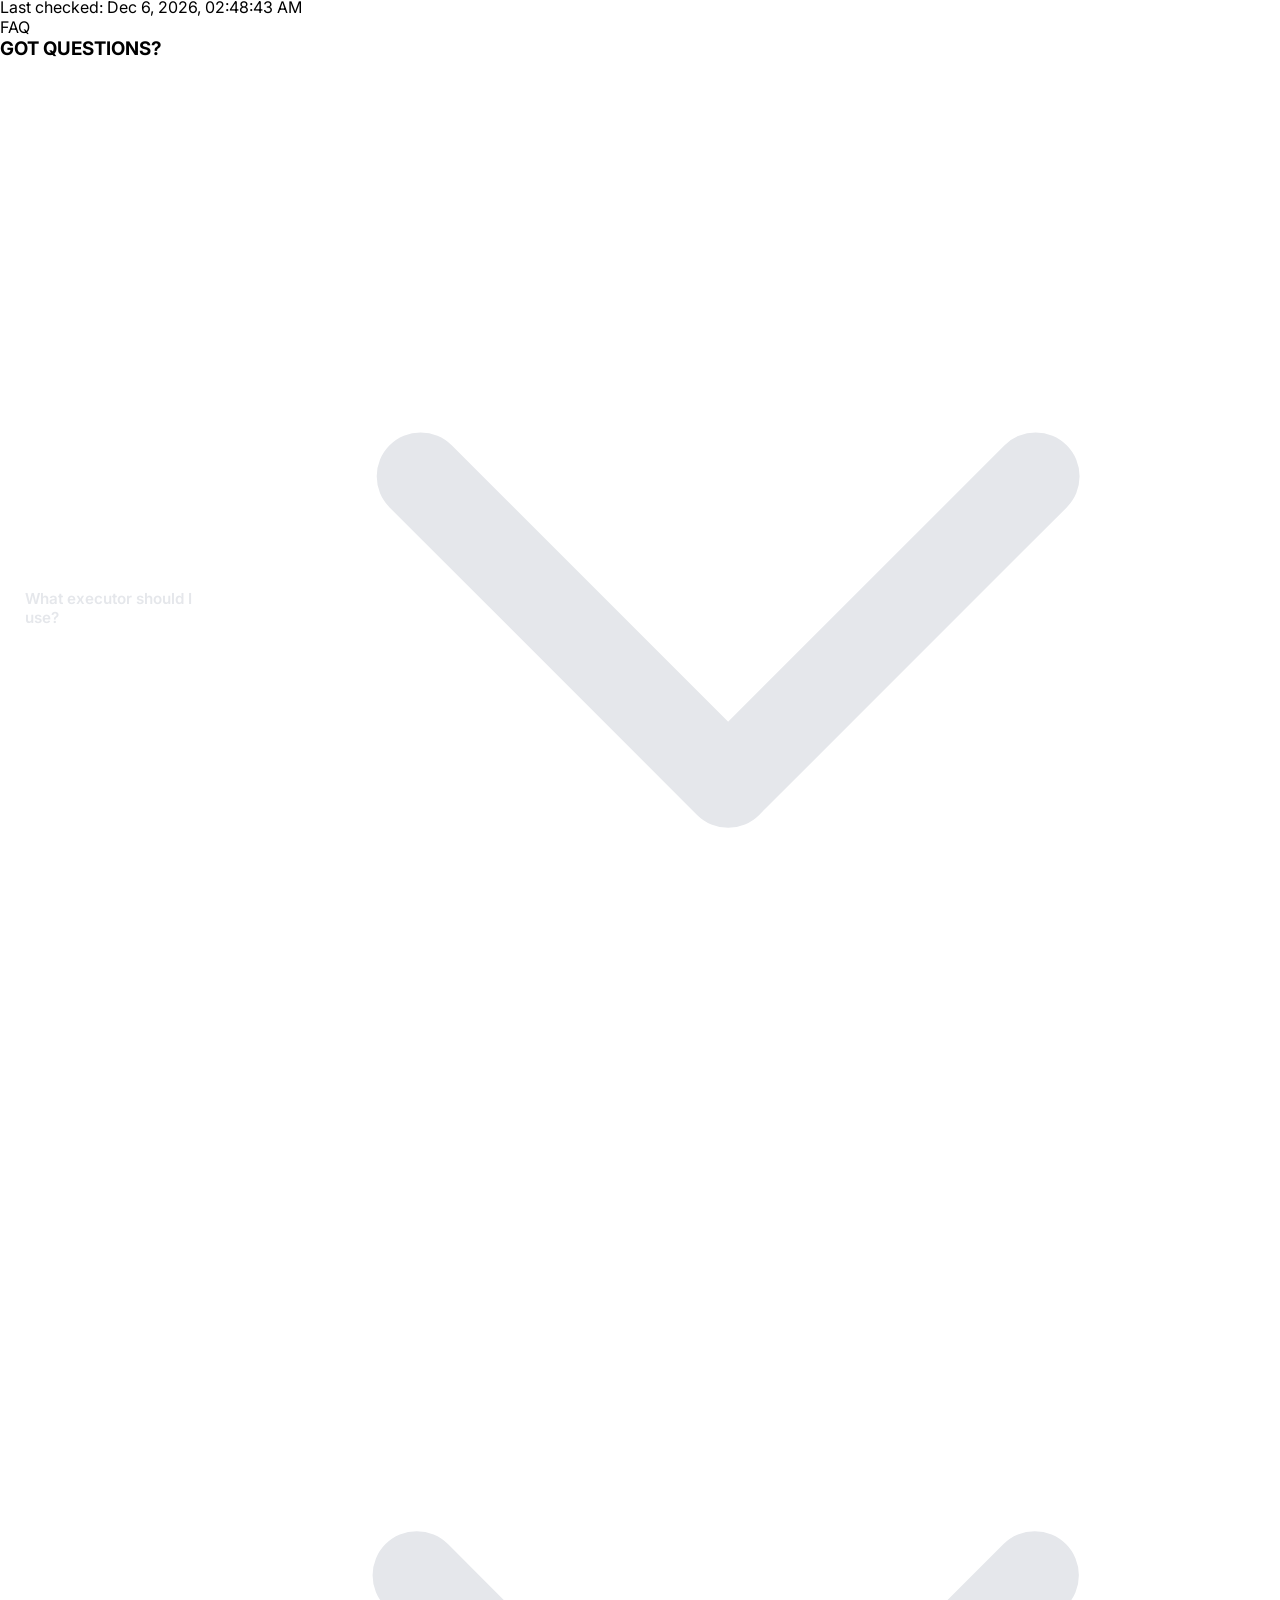
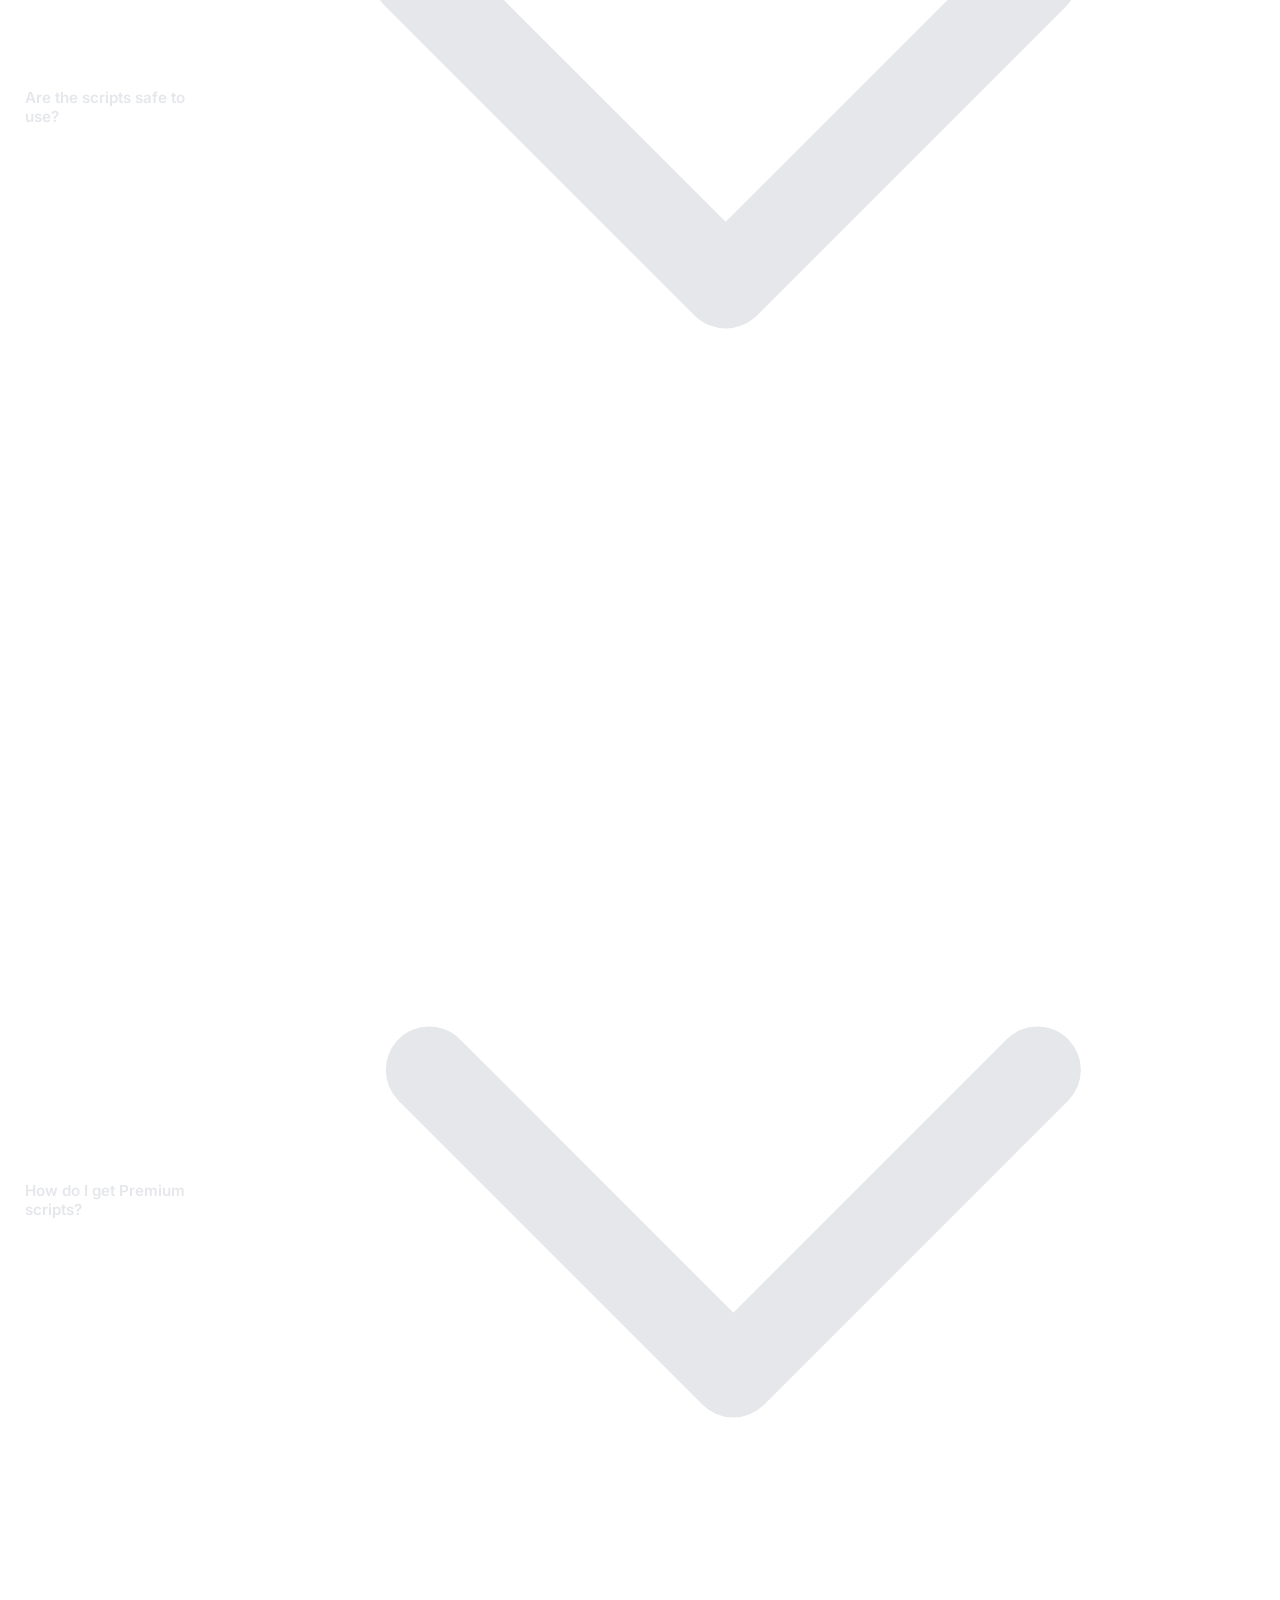
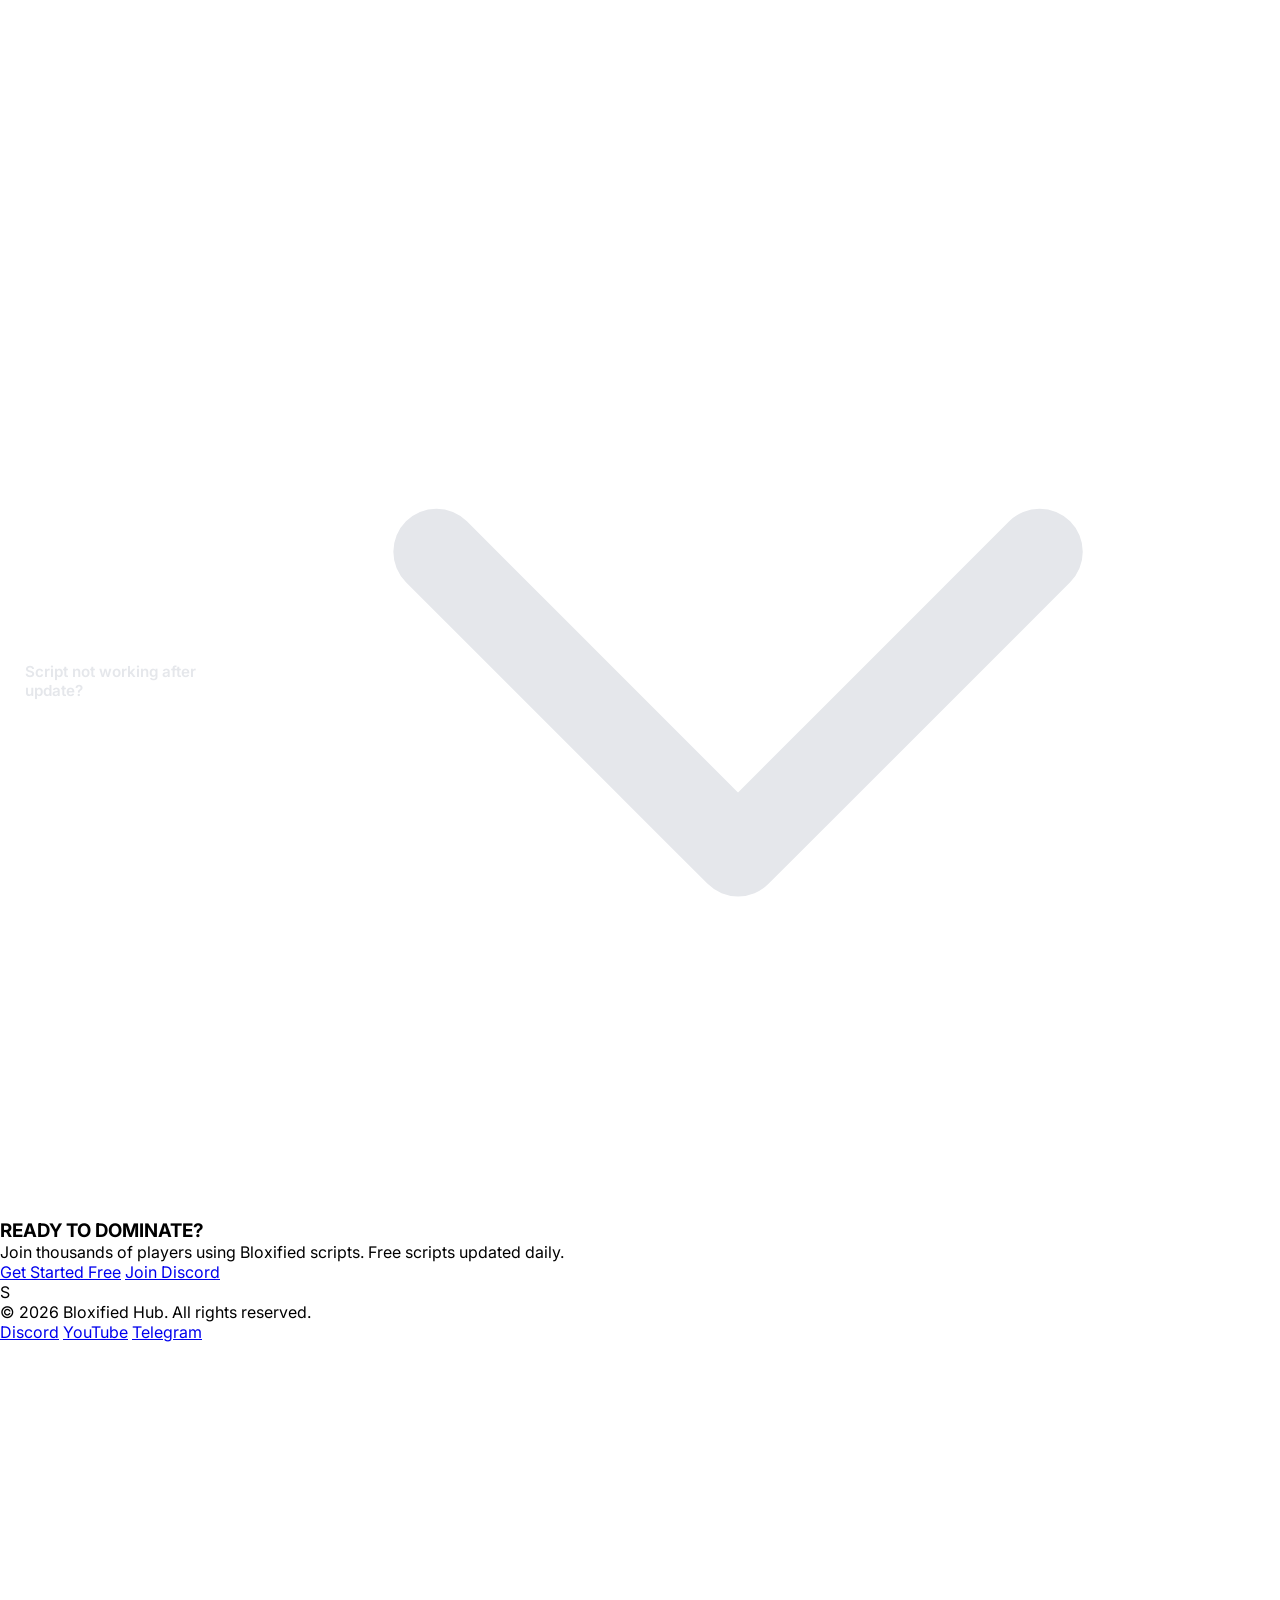
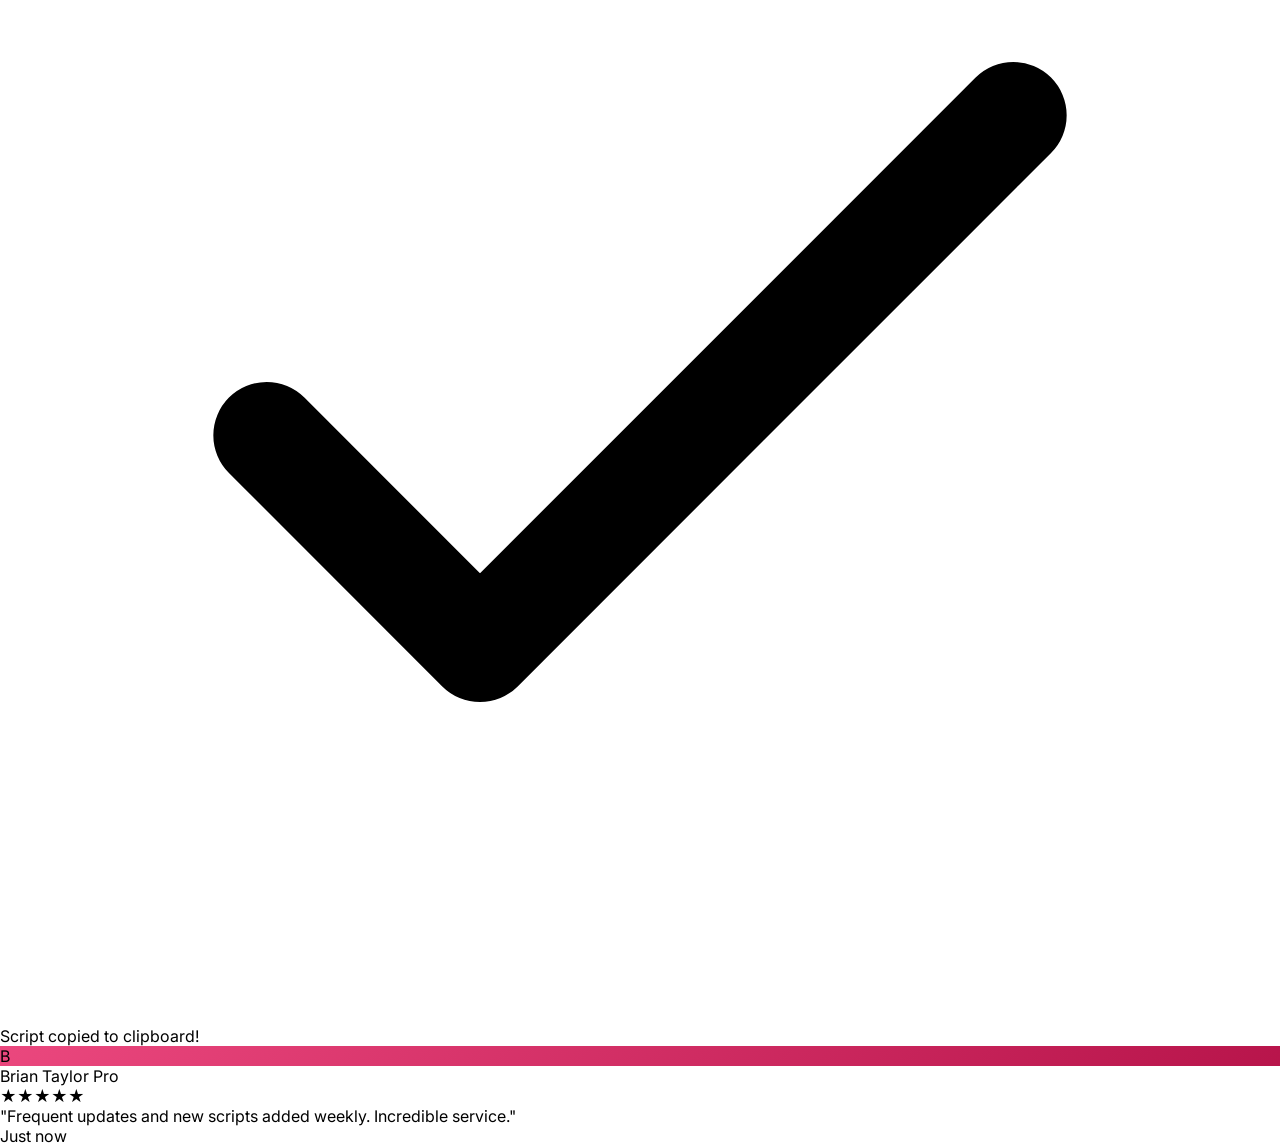
==== commit 240532d6: "Update index.html" ====
--- a/index.html
+++ b/index.html
@@ -328,6 +328,7 @@
 
                 <div class="space-y-3 reveal-on-scroll">
                     <div class="status-row"><span class="status-name">🌸 Grow a Garden 2</span><span class="status-badge operational">Operational</span></div>
+                    <div class="status-row"><span class="status-name">⚔️ Murder Mystery 2</span><span class="status-badge operational">Operational</span></div>
                 </div>
 
                 <div class="mt-8 p-4 rounded-2xl bg-white/[0.02] border border-white/5 text-center reveal-on-scroll">
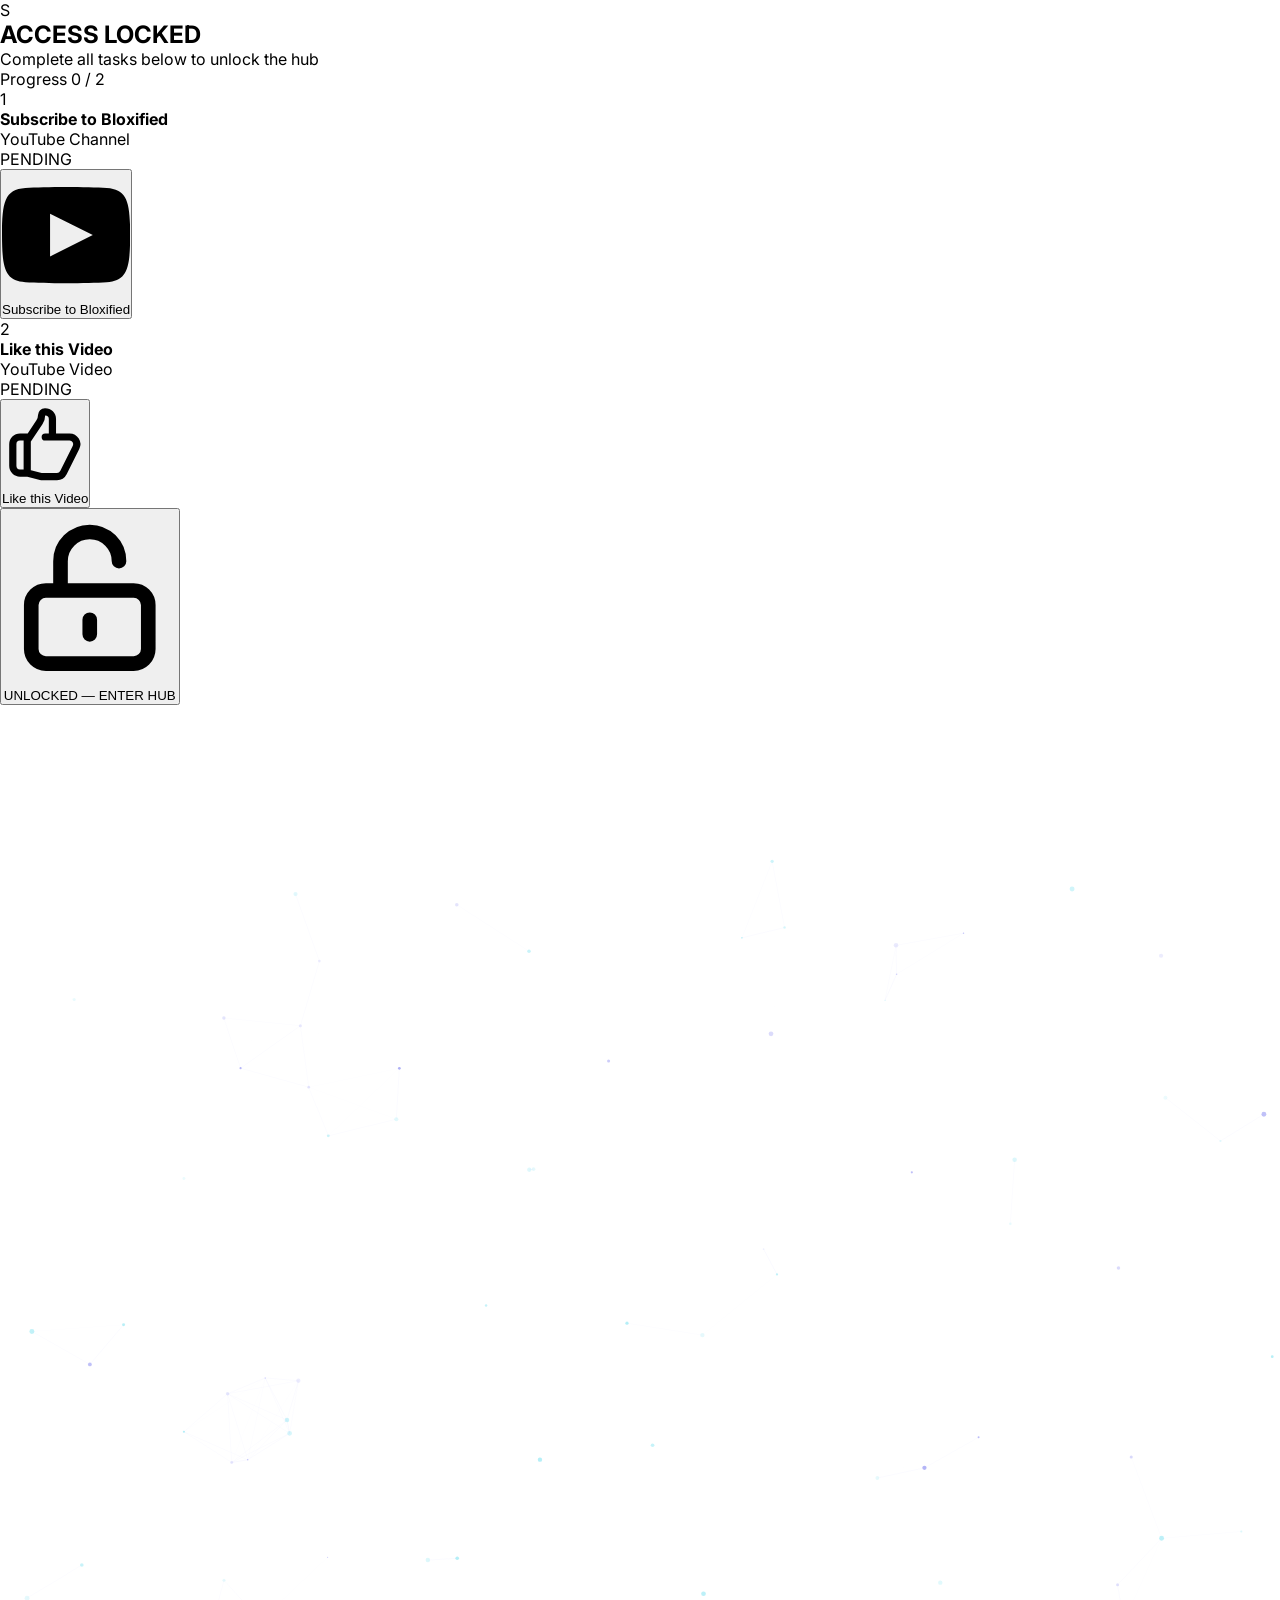
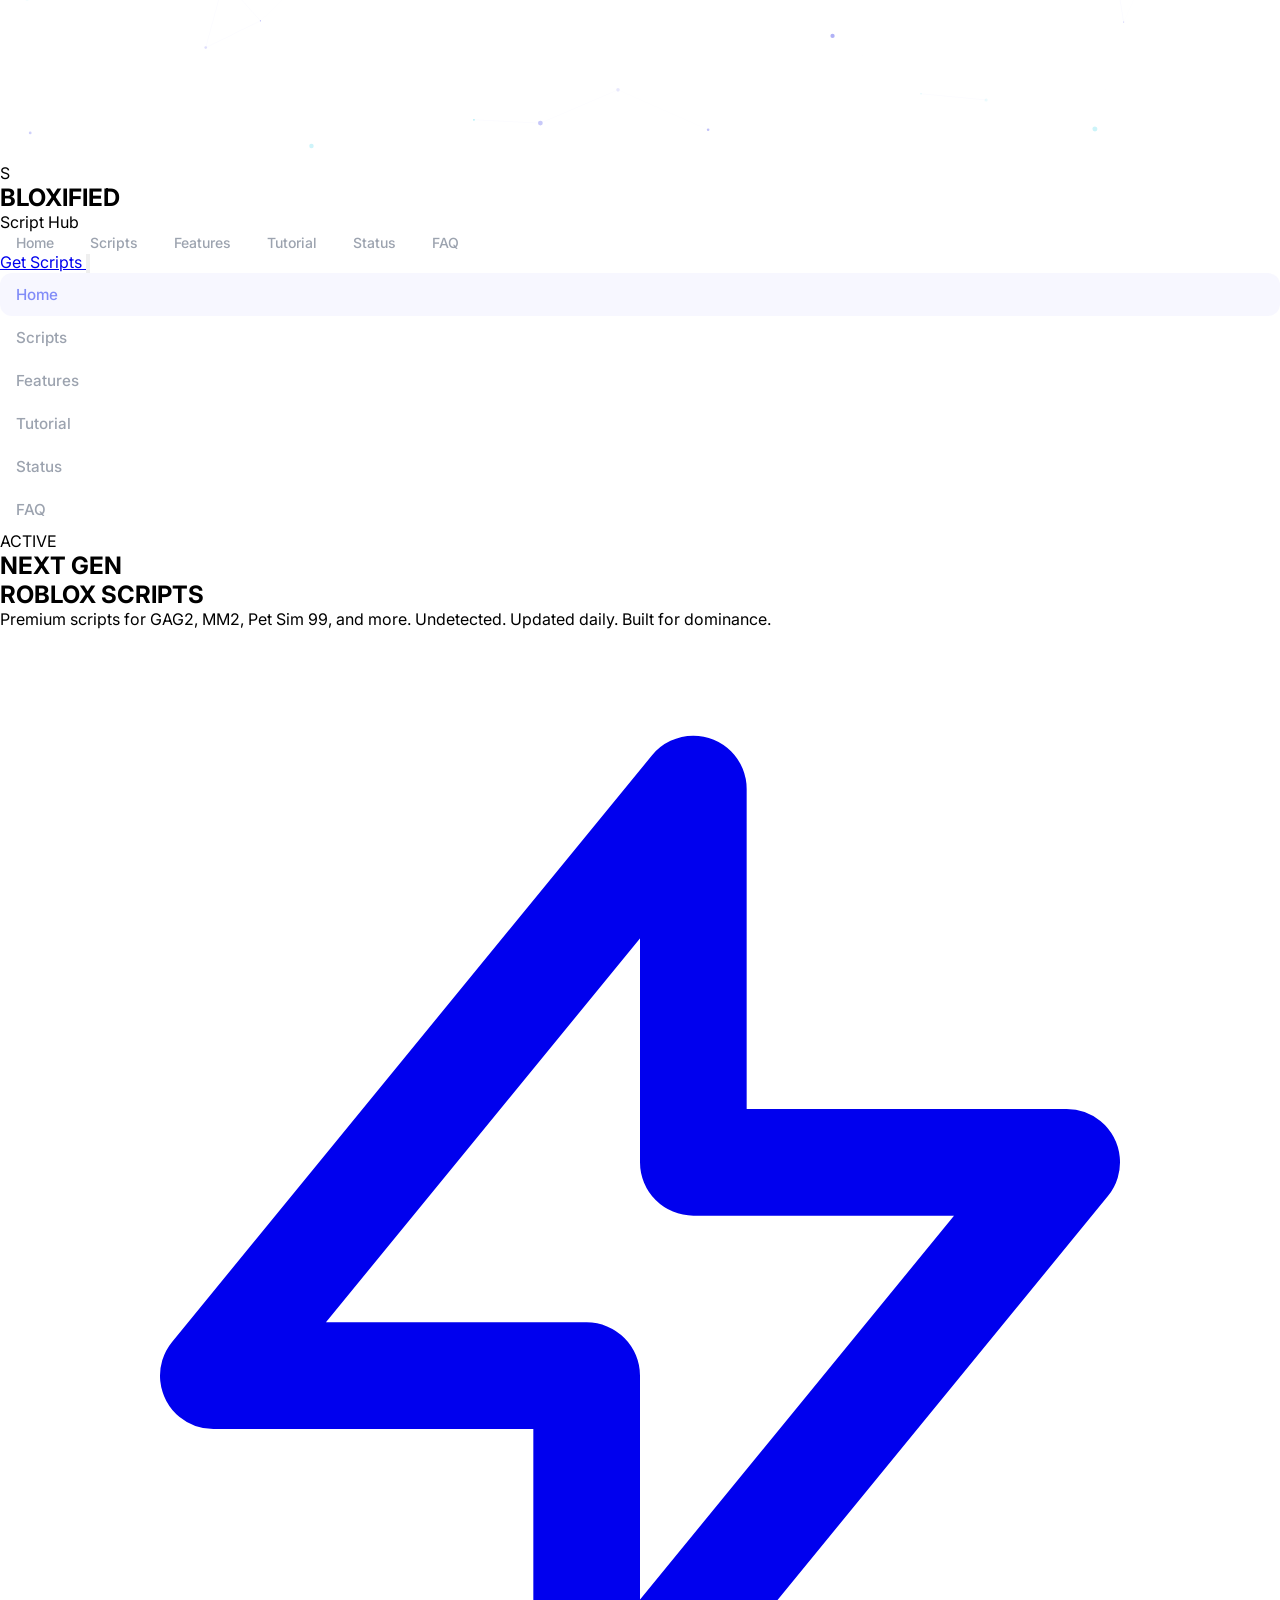
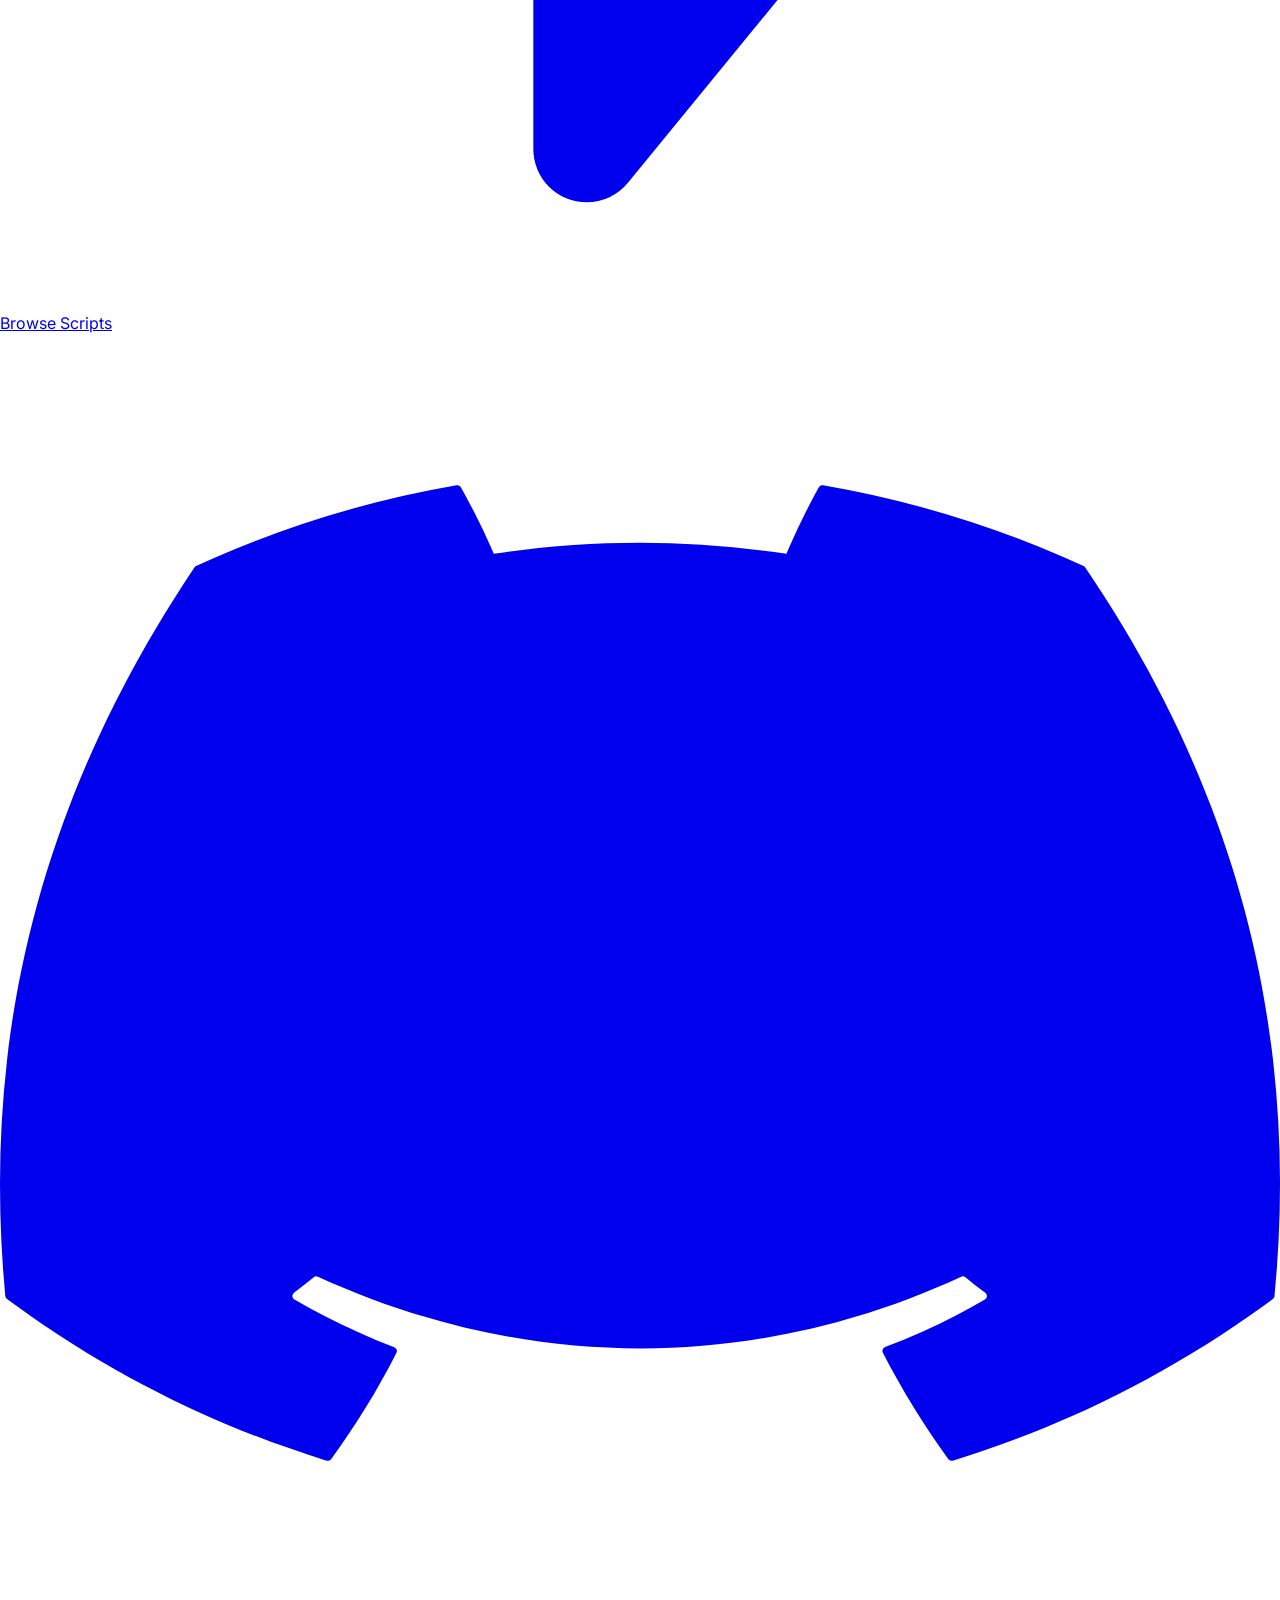
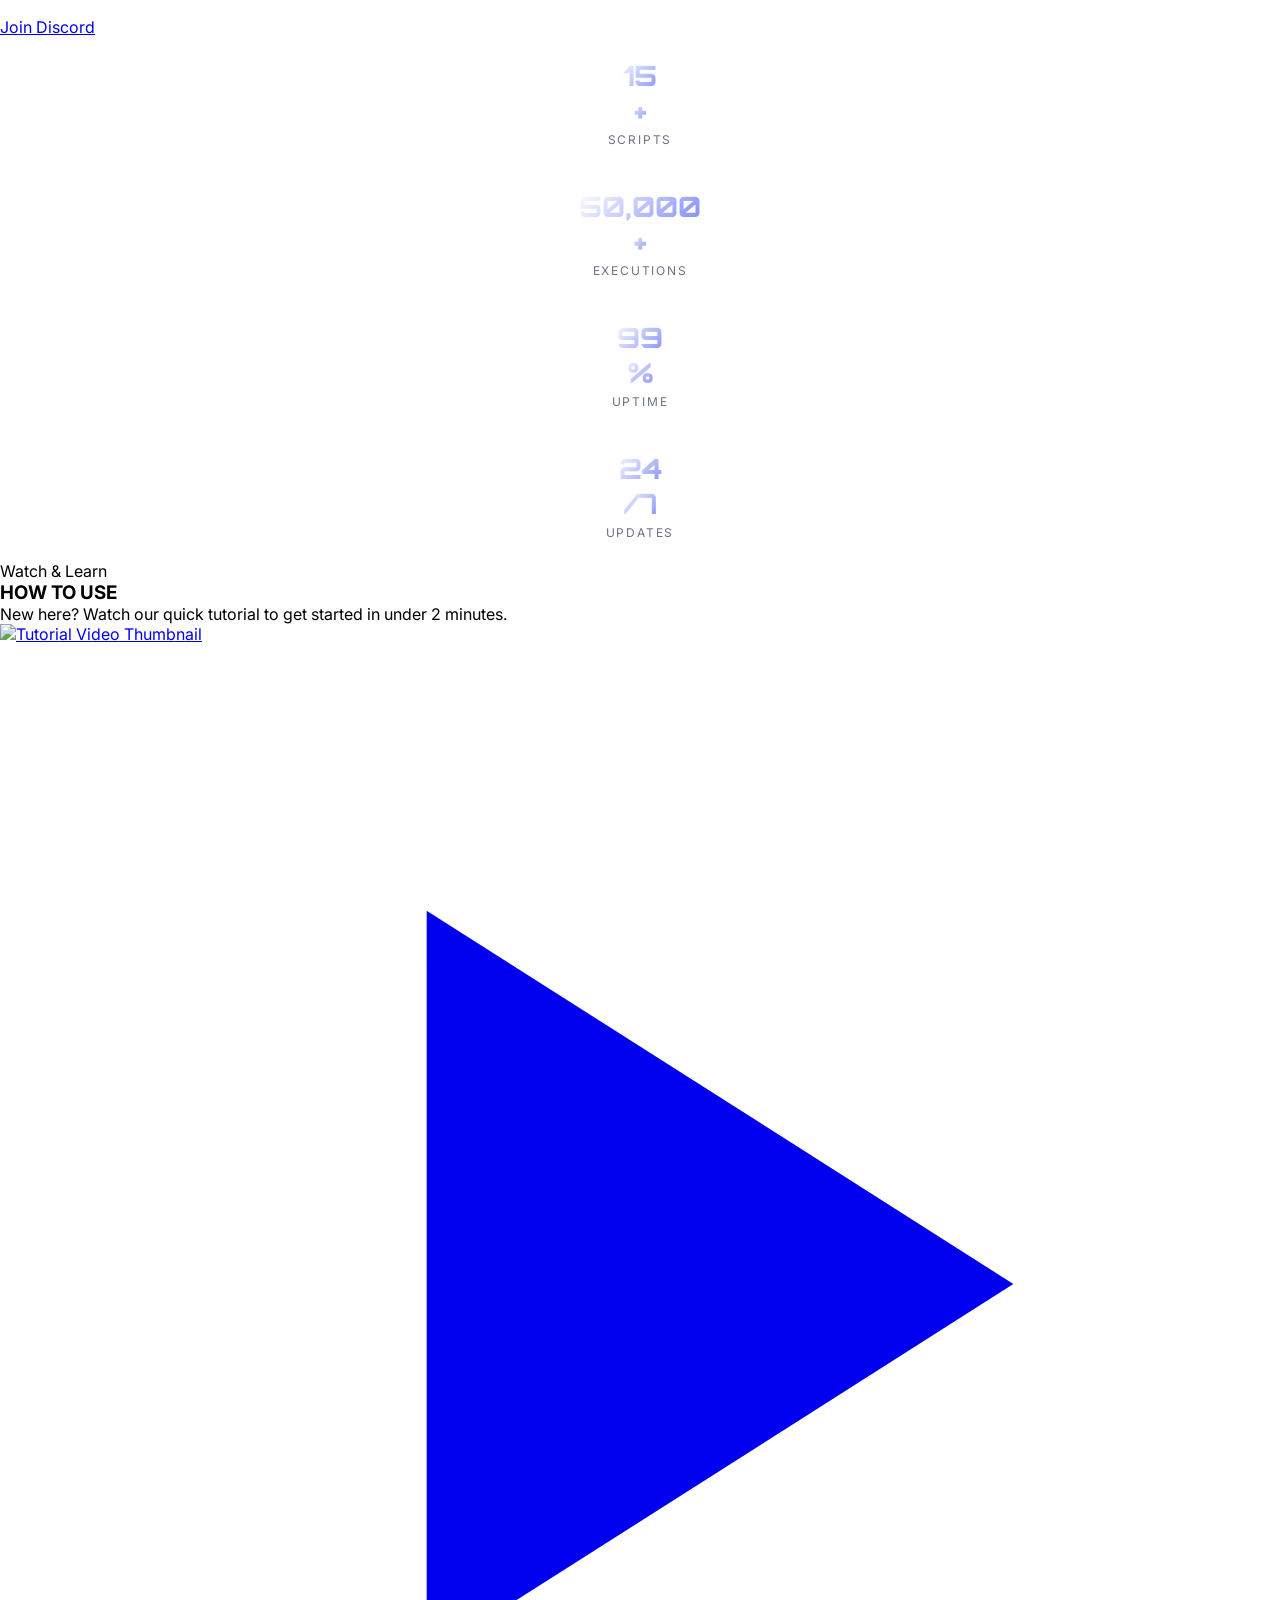
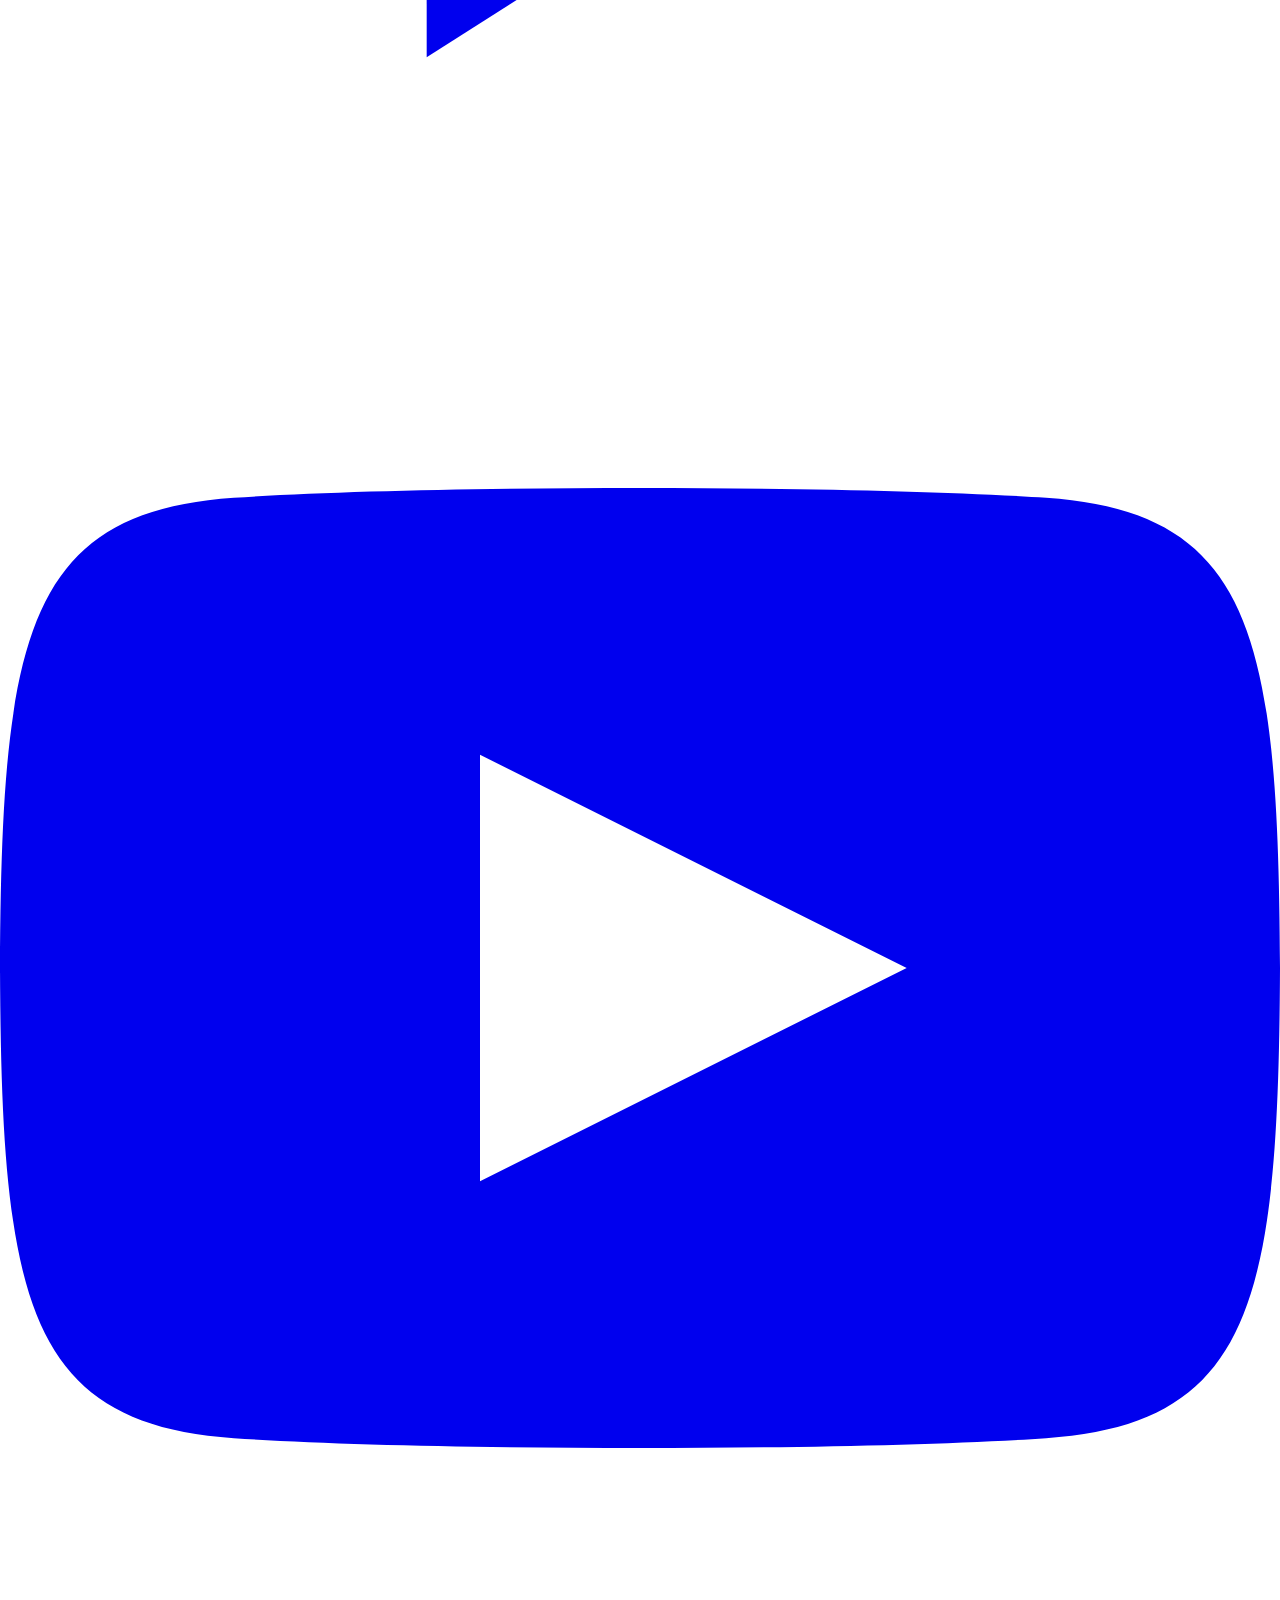
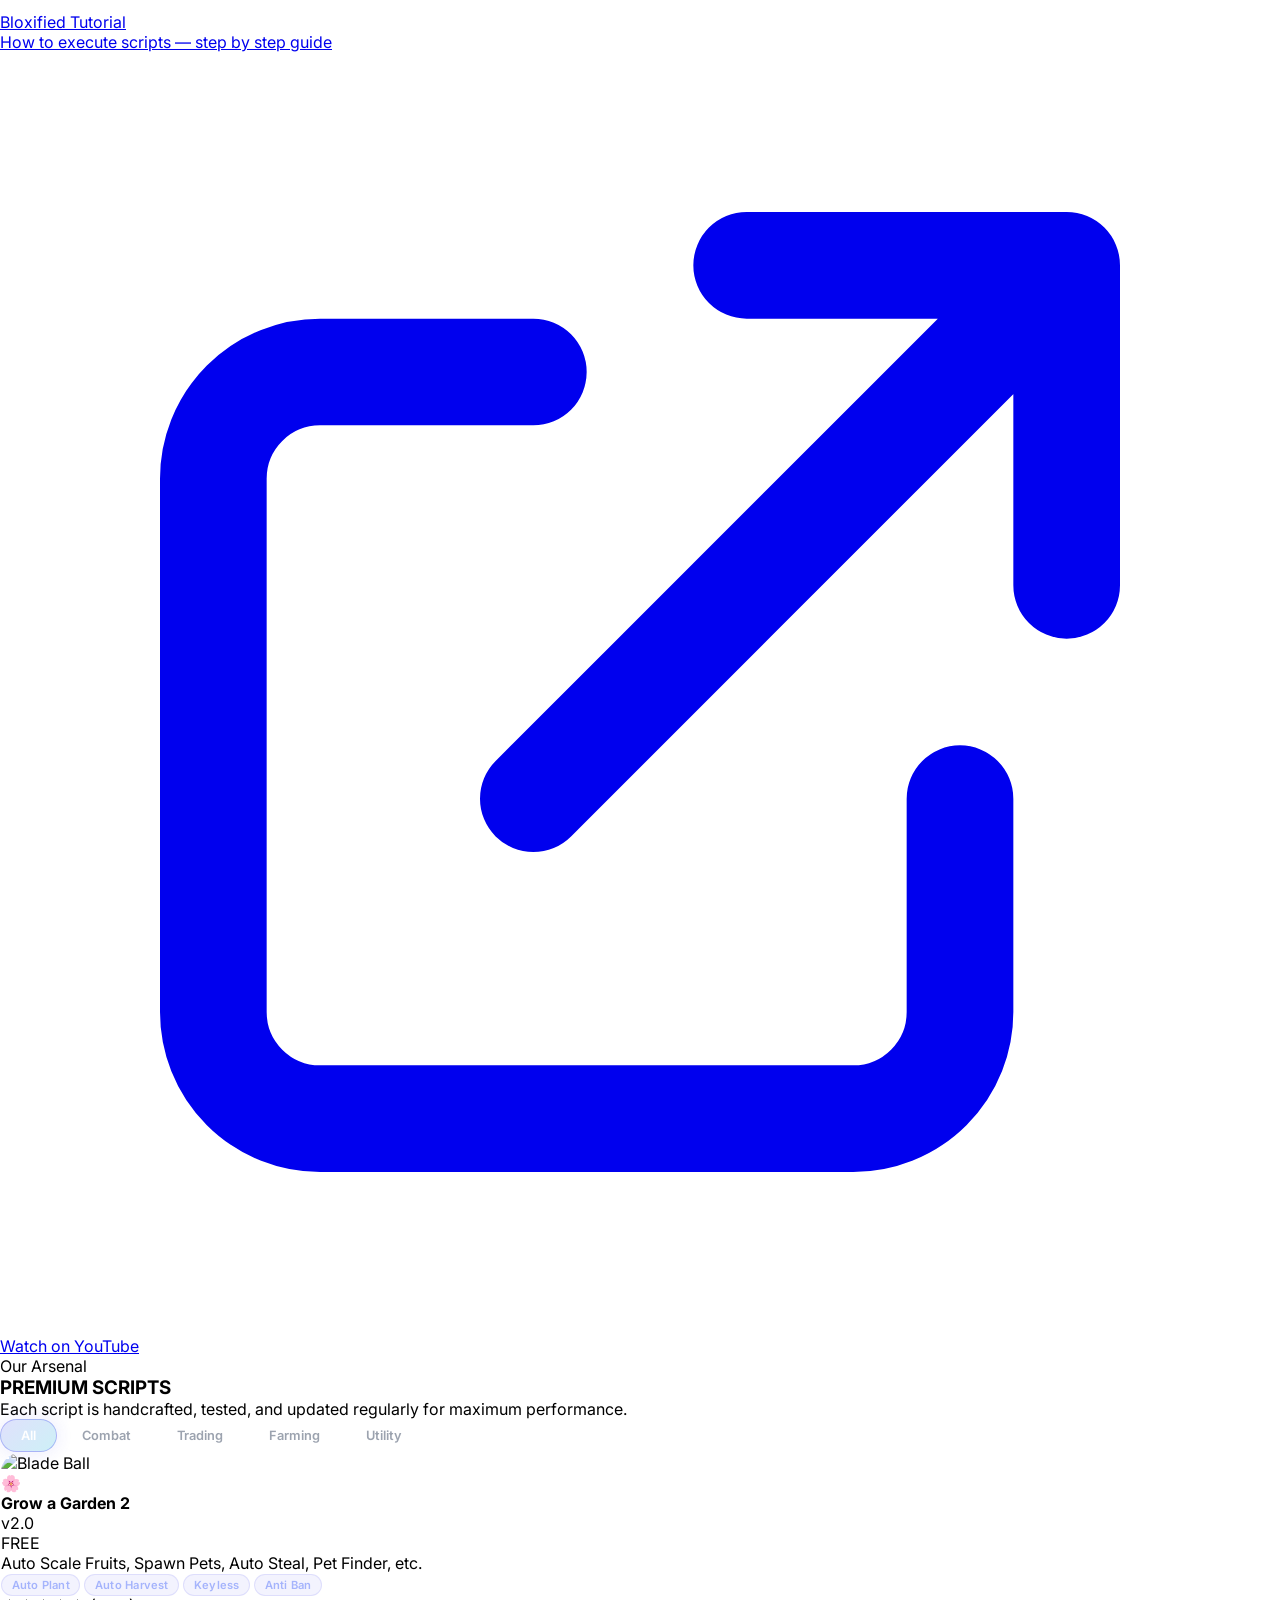
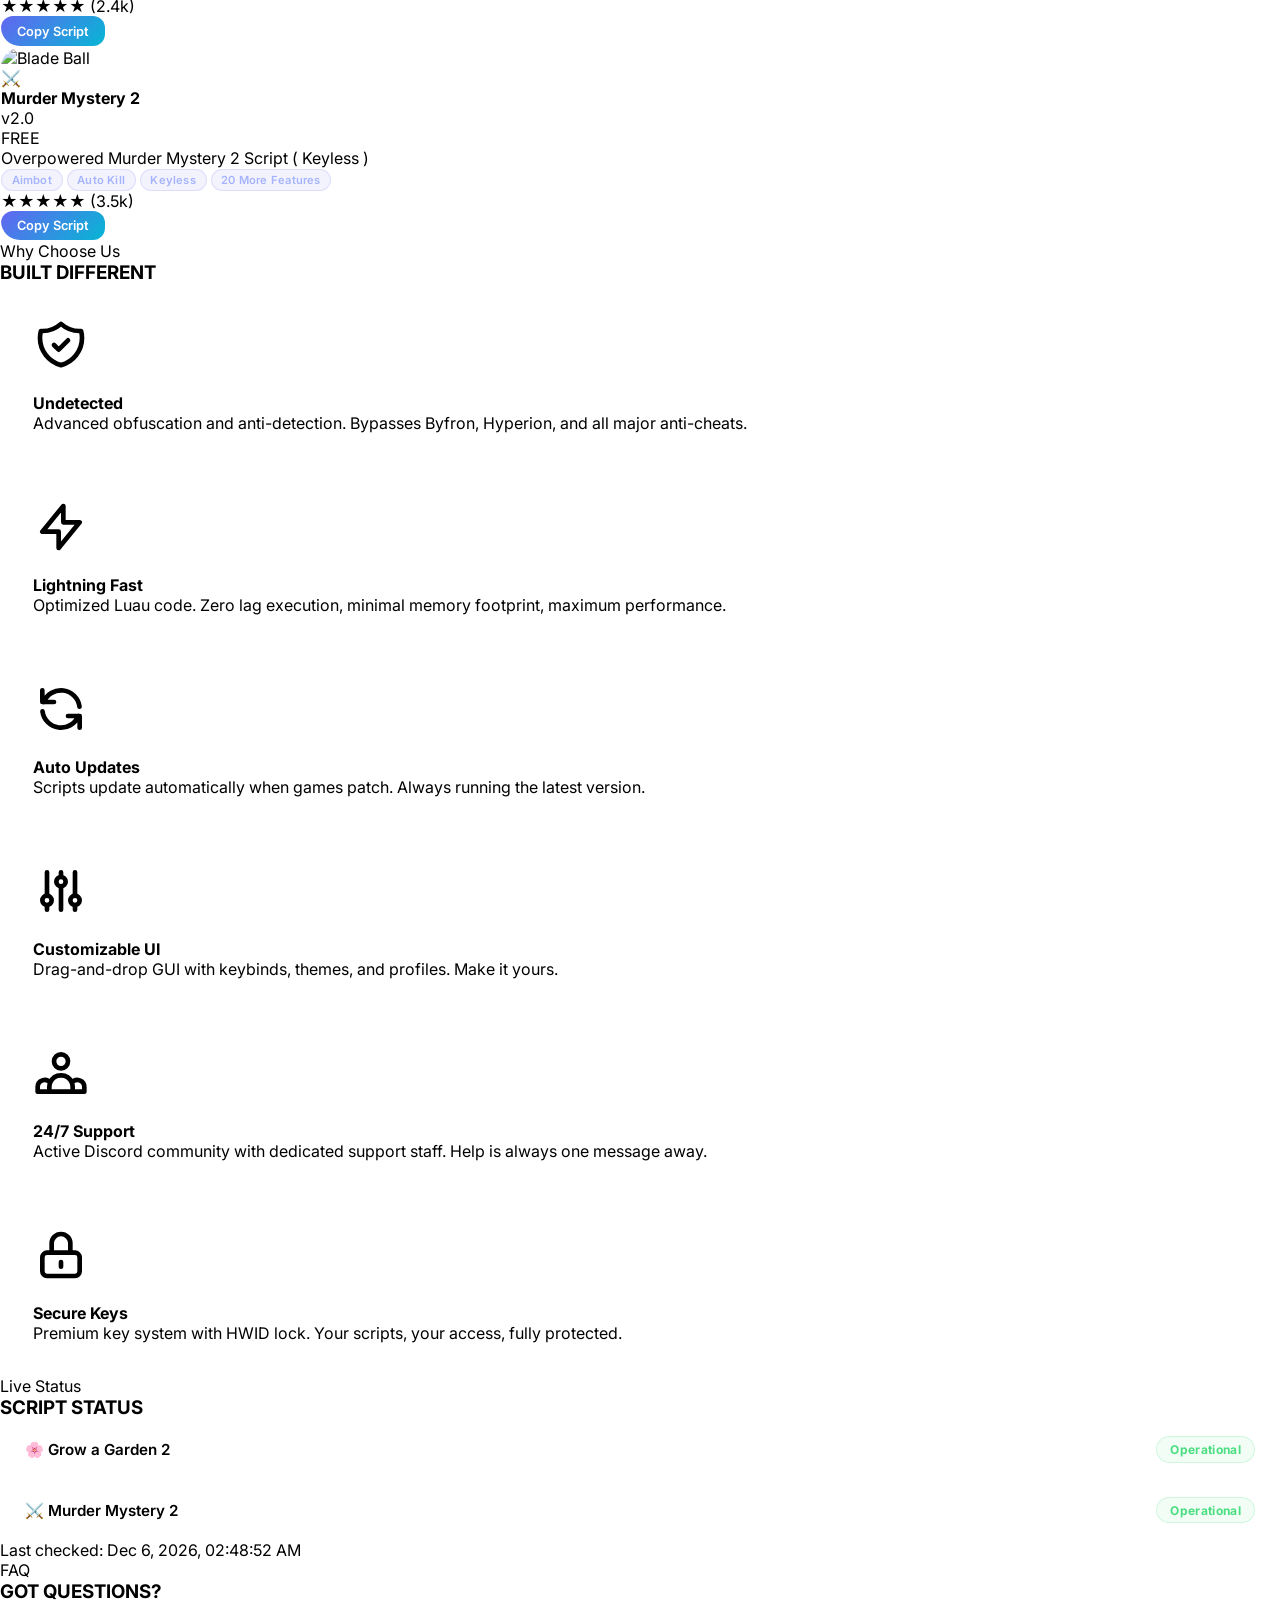
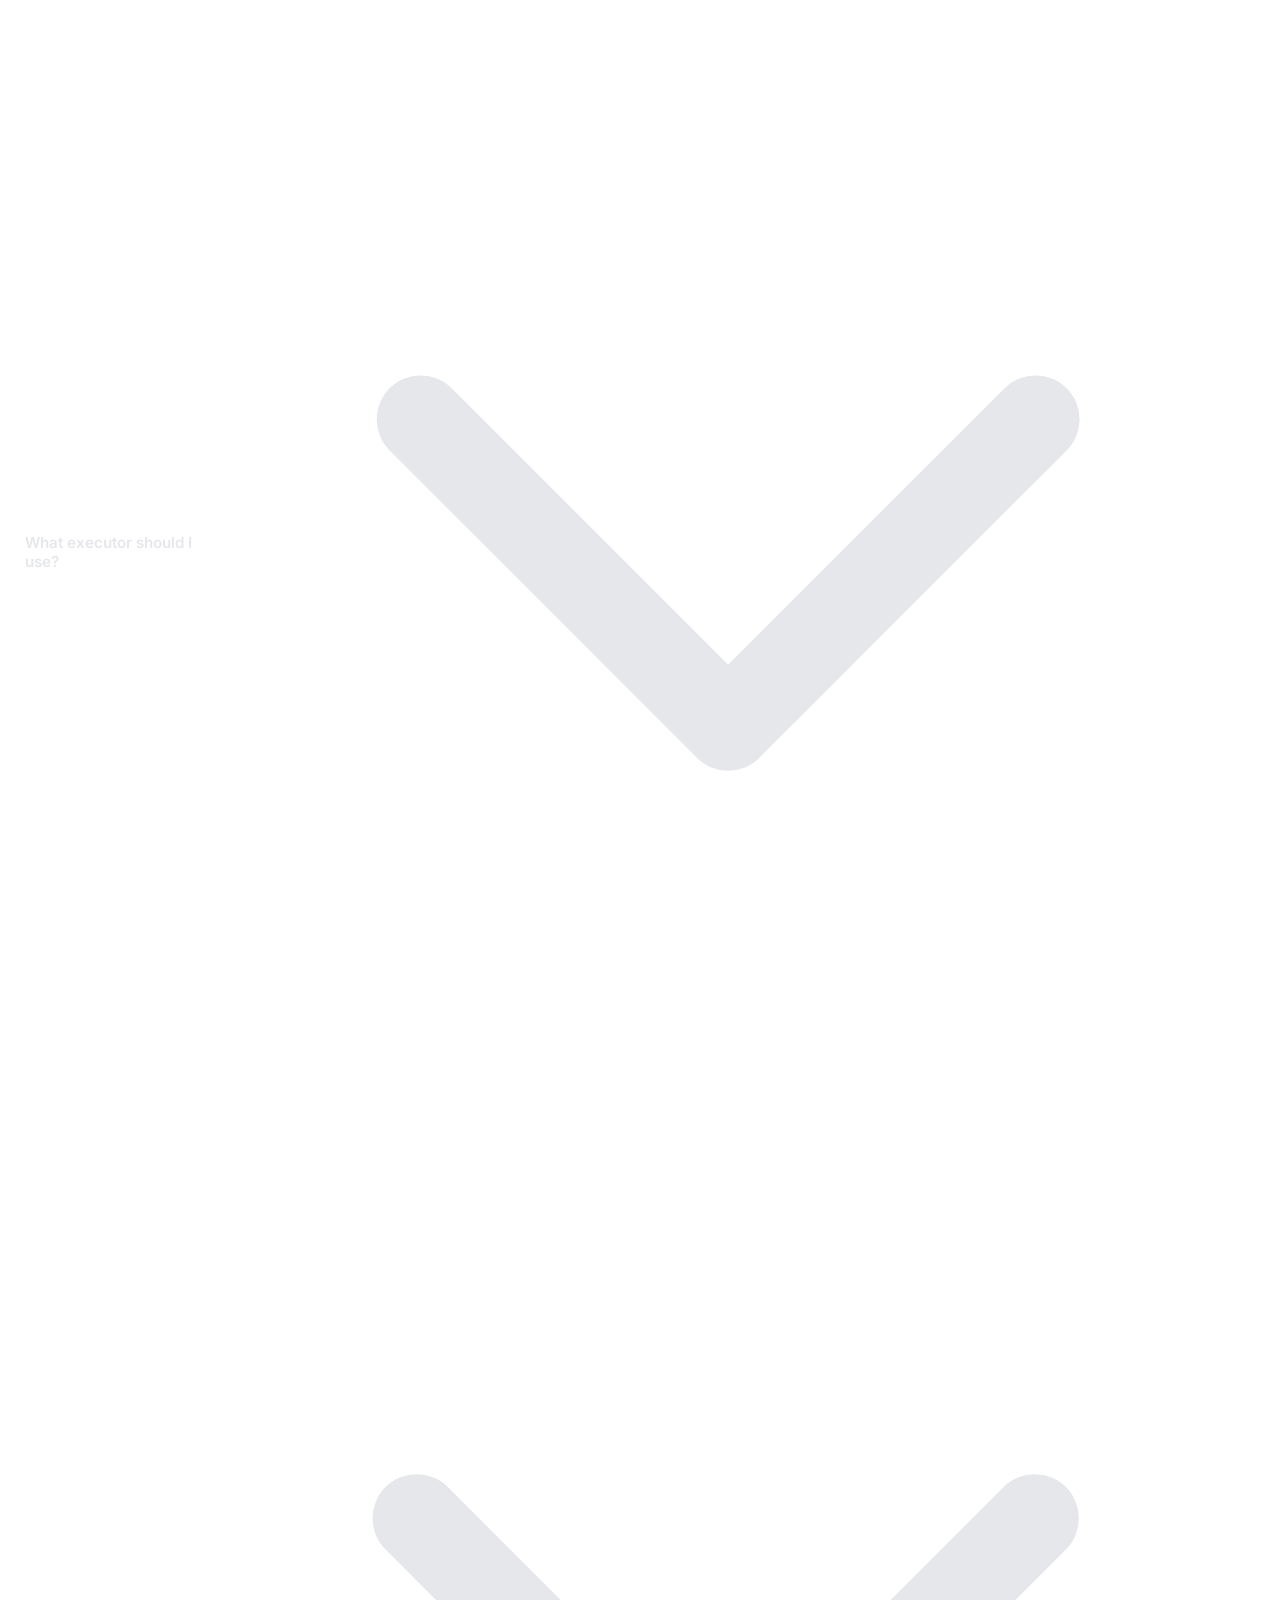
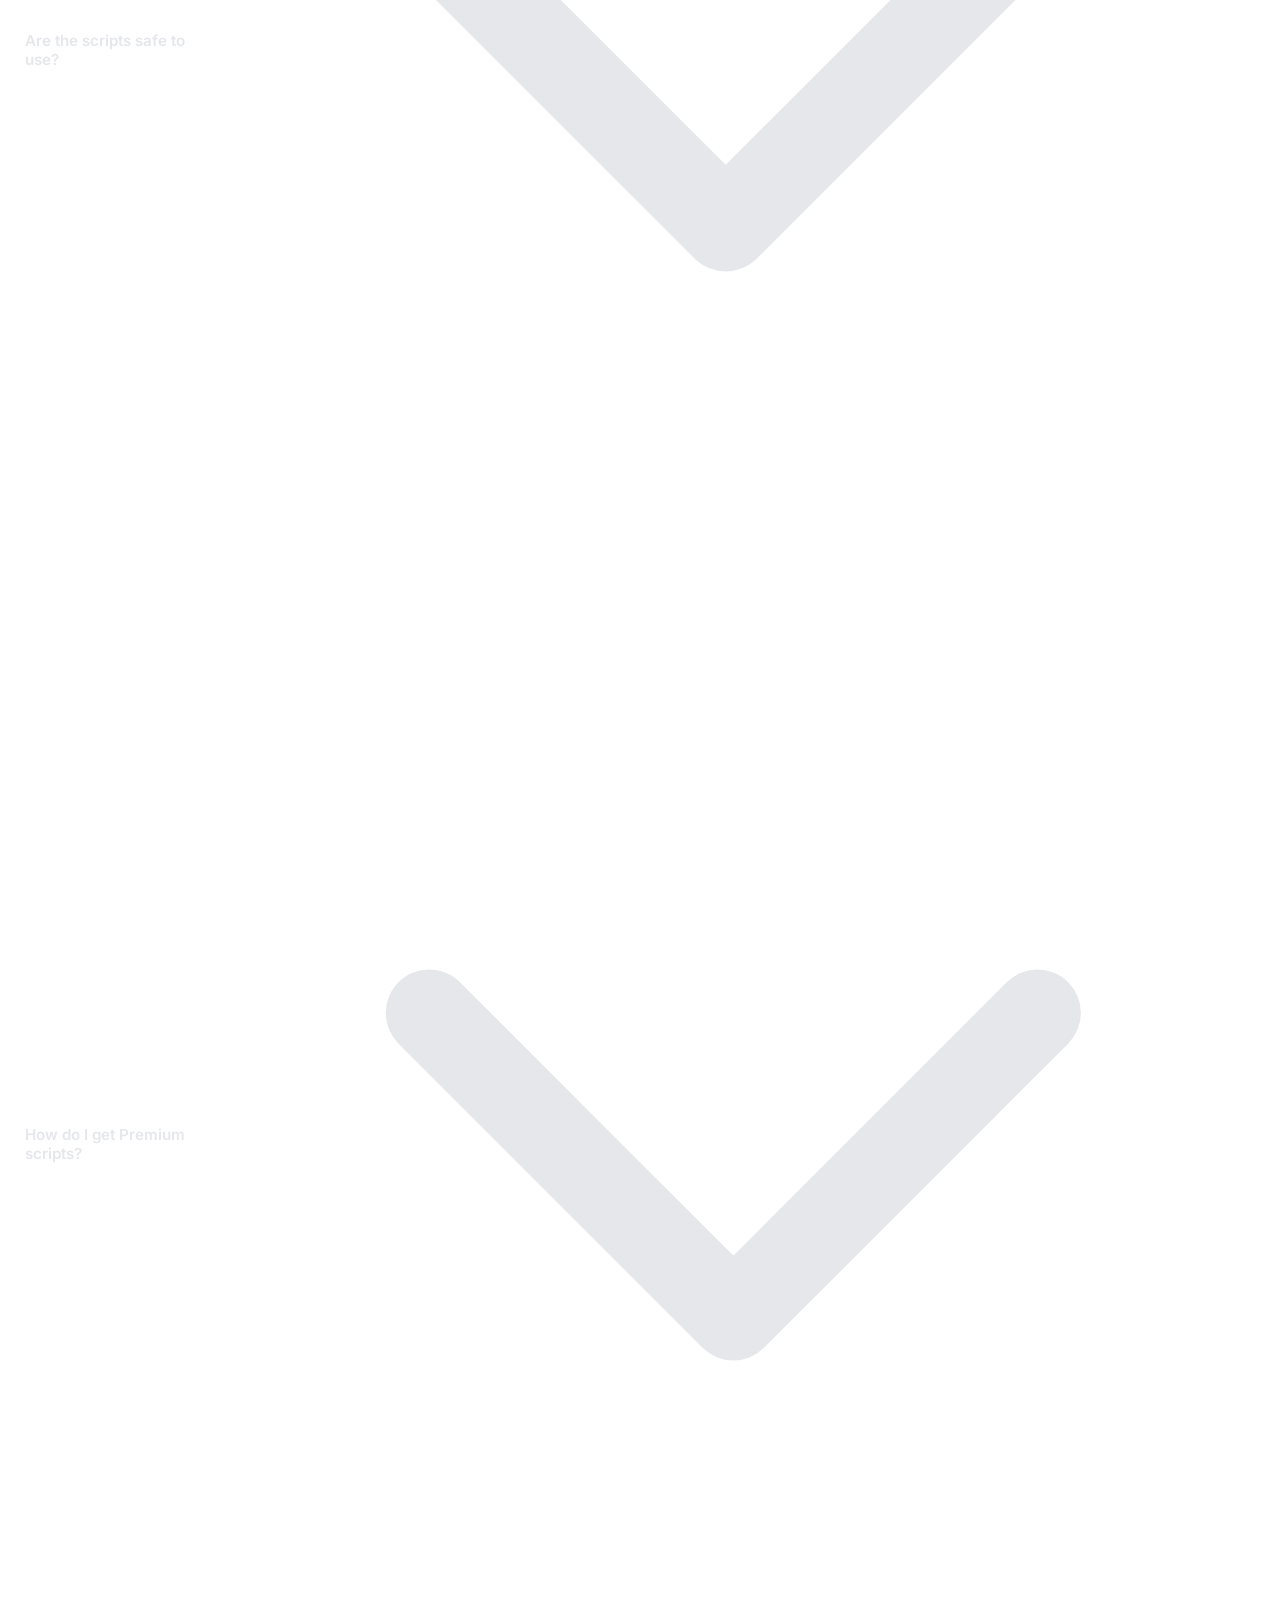
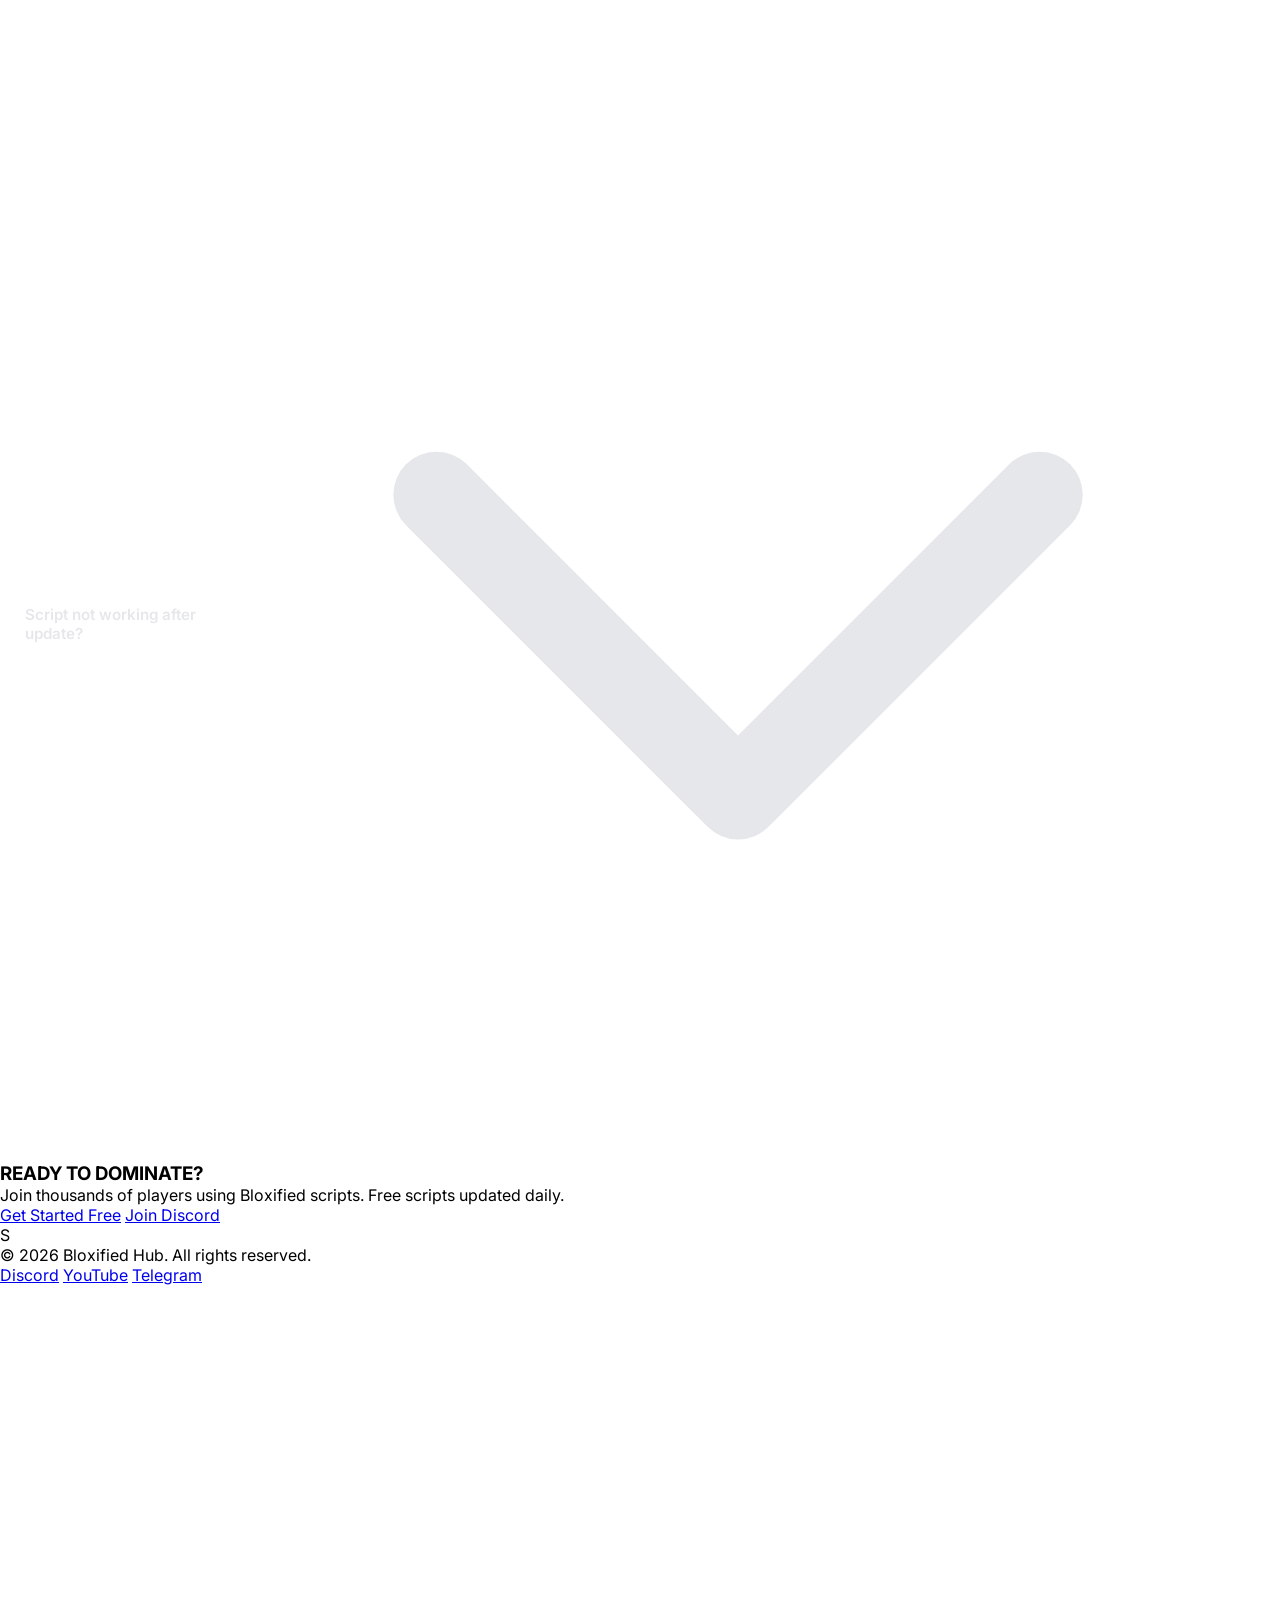
==== commit c688d3a1: "Update index.html" ====
--- a/index.html
+++ b/index.html
@@ -30,6 +30,61 @@
 </head>
 <body class="bg-gray-950 text-white overflow-x-hidden">
 
+    <!-- ============================================
+         CHECKPOINT GATEWAY — CUSTOMIZE TASKS BELOW
+         ============================================ -->
+    <div id="checkpoint-overlay" class="fixed inset-0 z-[9999] flex items-center justify-center px-4 py-6 overflow-y-auto">
+        <!-- Animated BG -->
+        <div class="absolute inset-0 bg-gray-950">
+            <div class="absolute inset-0 bg-[radial-gradient(ellipse_at_center,rgba(99,102,241,0.12),transparent_70%)]"></div>
+            <div class="absolute inset-0 opacity-30" style="background-image: radial-gradient(rgba(99,102,241,0.15) 1px, transparent 1px); background-size: 30px 30px;"></div>
+        </div>
+
+        <div class="relative w-full max-w-lg mx-auto my-auto">
+            <!-- Logo -->
+            <div class="text-center mb-8">
+                <div class="inline-flex items-center gap-3 mb-4">
+                    <div class="w-14 h-14 rounded-2xl bg-gradient-to-br from-brand-500 to-accent-500 flex items-center justify-center font-bold text-2xl shadow-lg shadow-brand-500/30">
+                        <span class="font-['Orbitron']">S</span>
+                    </div>
+                </div>
+                <h2 class="text-2xl sm:text-3xl font-bold font-['Orbitron'] mb-2">
+                    <span class="bg-gradient-to-r from-white to-gray-400 bg-clip-text text-transparent">ACCESS </span>
+                    <span class="bg-gradient-to-r from-brand-400 to-accent-400 bg-clip-text text-transparent">LOCKED</span>
+                </h2>
+                <p class="text-gray-500 text-sm font-['Inter'] max-w-xs mx-auto">Complete all tasks below to unlock the hub</p>
+            </div>
+
+            <!-- Progress Bar -->
+            <div class="mb-6 px-1">
+                <div class="flex items-center justify-between mb-2">
+                    <span class="text-xs text-gray-500 font-['Inter']">Progress</span>
+                    <span class="text-xs text-brand-400 font-['Inter'] font-semibold" id="cp-progress-text">0 / 0</span>
+                </div>
+                <div class="w-full h-2 rounded-full bg-gray-800/80 overflow-hidden">
+                    <div id="cp-progress-bar" class="h-full rounded-full bg-gradient-to-r from-brand-500 to-accent-500 transition-all duration-700 ease-out" style="width: 0%"></div>
+                </div>
+            </div>
+
+            <!-- Task Cards Container -->
+            <div id="cp-tasks" class="space-y-3 mb-8">
+                <!-- Tasks are injected here by JS from the config -->
+            </div>
+
+            <!-- Unlock Button (hidden until all done) -->
+            <div id="cp-unlock-wrap" class="opacity-0 pointer-events-none transition-all duration-500 translate-y-4">
+                <button id="cp-unlock-btn" onclick="unlockSite()" class="w-full py-4 rounded-2xl bg-gradient-to-r from-green-500 to-emerald-500 hover:from-green-400 hover:to-emerald-400 text-white font-bold text-lg font-['Orbitron'] tracking-wider transition-all duration-300 hover:-translate-y-1 shadow-2xl shadow-green-500/30 hover:shadow-green-500/50 flex items-center justify-center gap-3">
+                    <svg class="w-6 h-6" fill="none" stroke="currentColor" viewBox="0 0 24 24"><path stroke-linecap="round" stroke-linejoin="round" stroke-width="2" d="M8 11V7a4 4 0 118 0m-4 8v2m-6 4h12a2 2 0 002-2v-6a2 2 0 00-2-2H6a2 2 0 00-2 2v6a2 2 0 002 2z"/></svg>
+                    UNLOCKED — ENTER HUB
+                </button>
+            </div>
+        </div>
+    </div>
+
+    <!-- Main site wrapper — hidden until unlocked -->
+    <div id="main-site" class="hidden">
+
+
     <!-- VIDEO BACKGROUND -->
     <div id="video-bg" class="fixed inset-0 z-0">
         <video autoplay muted loop playsinline id="bg-video" classmp4="absolute w-full h-full object-cover opacity-40">
@@ -66,6 +121,7 @@
                     <a href="#home" class="nav-link active" data-section="home">Home</a>
                     <a href="#scripts" class="nav-link" data-section="scripts">Scripts</a>
                     <a href="#features" class="nav-link" data-section="features">Features</a>
+                    <a href="#tutorial" class="nav-link" data-section="tutorial">Tutorial</a>
                     <a href="#status" class="nav-link" data-section="status">Status</a>
                     <a href="#faq" class="nav-link" data-section="faq">FAQ</a>
                 </div>
@@ -85,6 +141,7 @@
                 <a href="#home" class="mobile-nav-link active">Home</a>
                 <a href="#scripts" class="mobile-nav-link">Scripts</a>
                 <a href="#features" class="mobile-nav-link">Features</a>
+                <a href="#tutorial" class="mobile-nav-link">Tutorial</a>
                 <a href="#status" class="mobile-nav-link">Status</a>
                 <a href="#faq" class="mobile-nav-link">FAQ</a>
             </div>
@@ -158,6 +215,55 @@
                 <div class="w-6 h-10 rounded-full border-2 border-white/20 flex items-start justify-center p-1.5">
                     <div class="w-1.5 h-3 rounded-full bg-brand-400 animate-scroll-dot"></div>
                 </div>
+            </div>
+        </section>
+
+
+        <!-- TUTORIAL / VIDEO SECTION -->
+        <section id="tutorial" class="py-20 sm:py-32 px-4 relative">
+            <div class="max-w-4xl mx-auto">
+                <div class="text-center mb-12 sm:mb-16 reveal-on-scroll">
+                    <span class="inline-block px-3 py-1 rounded-full bg-rose-500/10 border border-rose-500/20 text-rose-400 text-xs font-semibold tracking-widest uppercase mb-4 font-['Inter']">Watch &amp; Learn</span>
+                    <h3 class="text-3xl sm:text-5xl md:text-6xl font-bold font-['Orbitron'] mb-4">
+                        <span class="bg-gradient-to-r from-white to-gray-400 bg-clip-text text-transparent">HOW TO </span>
+                        <span class="bg-gradient-to-r from-rose-400 to-brand-400 bg-clip-text text-transparent">USE</span>
+                    </h3>
+                    <p class="text-gray-500 max-w-xl mx-auto font-['Inter']">New here? Watch our quick tutorial to get started in under 2 minutes.</p>
+                </div>
+
+                <a href="https://youtu.be/w6N-IO_zwRg?si=F2vBL5KdnhdUx4JE" target="_blank" rel="noopener noreferrer" class="group block reveal-on-scroll">
+                    <div class="relative rounded-2xl overflow-hidden border border-white/10 hover:border-brand-500/50 transition-all duration-500 shadow-2xl hover:shadow-brand-500/20 hover:-translate-y-1">
+                        <!-- YouTube Thumbnail -->
+                        <div class="relative w-full aspect-video bg-gray-900">
+                            <img src="https://i.ytimg.com/vi/w6N-IO_zwRg/hqdefault.jpg?sqp=-oaymwEnCNACELwBSFryq4qpAxkIARUAAIhCGAHYAQHiAQoIGBACGAY4AUAB&rs=AOn4CLDHHGNkZppNjkb5K6HvHc2zZVONgQ" alt="Tutorial Video Thumbnail" class="w-full h-full object-cover opacity-70 group-hover:opacity-90 transition-opacity duration-500">
+                            <div class="absolute inset-0 bg-gradient-to-t from-gray-950/80 via-gray-950/20 to-gray-950/40"></div>
+
+                            <!-- Play Button -->
+                            <div class="absolute inset-0 flex items-center justify-center">
+                                <div class="w-20 h-20 sm:w-24 sm:h-24 rounded-full bg-red-600/90 group-hover:bg-red-500 flex items-center justify-center transition-all duration-300 group-hover:scale-110 shadow-2xl shadow-red-500/30 group-hover:shadow-red-500/50">
+                                    <svg class="w-8 h-8 sm:w-10 sm:h-10 text-white ml-1" fill="currentColor" viewBox="0 0 24 24">
+                                        <path d="M8 5v14l11-7z"/>
+                                    </svg>
+                                </div>
+                            </div>
+
+                            <!-- Bottom Info Bar -->
+                            <div class="absolute bottom-0 left-0 right-0 p-4 sm:p-6 flex items-end justify-between">
+                                <div>
+                                    <div class="flex items-center gap-2 mb-1">
+                                        <svg class="w-5 h-5 text-red-500" fill="currentColor" viewBox="0 0 24 24"><path d="M19.615 3.184c-3.604-.246-11.631-.245-15.23 0C.488 3.45.029 5.804 0 12c.029 6.185.484 8.549 4.385 8.816 3.6.245 11.626.246 15.23 0C23.512 20.55 23.971 18.196 24 12c-.029-6.185-.484-8.549-4.385-8.816zM9 16V8l8 4-8 4z"/></svg>
+                                        <span class="text-white font-bold text-sm sm:text-base font-['Orbitron']">Bloxified Tutorial</span>
+                                    </div>
+                                    <p class="text-gray-400 text-xs sm:text-sm font-['Inter']">How to execute scripts — step by step guide</p>
+                                </div>
+                                <div class="hidden sm:flex items-center gap-2 px-4 py-2 rounded-xl bg-white/10 backdrop-blur-sm border border-white/10 text-gray-300 text-sm font-['Inter'] group-hover:bg-red-500/20 group-hover:border-red-500/30 group-hover:text-red-300 transition-all duration-300">
+                                    <svg class="w-4 h-4" fill="none" stroke="currentColor" viewBox="0 0 24 24"><path stroke-linecap="round" stroke-linejoin="round" stroke-width="2" d="M10 6H6a2 2 0 00-2 2v10a2 2 0 002 2h10a2 2 0 002-2v-4M14 4h6m0 0v6m0-6L10 14"/></svg>
+                                    Watch on YouTube
+                                </div>
+                            </div>
+                        </div>
+                    </div>
+                </a>
             </div>
         </section>
 
@@ -203,7 +309,7 @@
                                     </div>
                                     <span class="px-2 py-1 rounded-full bg-green-500/10 border border-green-500/30 text-green-400 text-xs font-bold">FREE</span>
                                 </div>
-                                <p class="text-gray-400 text-sm mb-5 font-['Inter'] leading-relaxed">Auto Scale Fruits, Spawn Pets, Auto Steal, Pet Finder.</p>
+                                <p class="text-gray-400 text-sm mb-5 font-['Inter'] leading-relaxed">Auto Scale Fruits, Spawn Pets, Auto Steal, Pet Finder, etc.</p>
                                 <div class="flex flex-wrap gap-2 mb-5">
                                     <span class="tag">Auto Plant</span>
                                     <span class="tag">Auto Harvest</span>
@@ -461,6 +567,8 @@
         </div>
     </div>
 
+    </div> <!-- end #main-site -->
+    <script src="checkpoint.js"></script>
     <script src="app.js"></script>
 </body>
 </html>
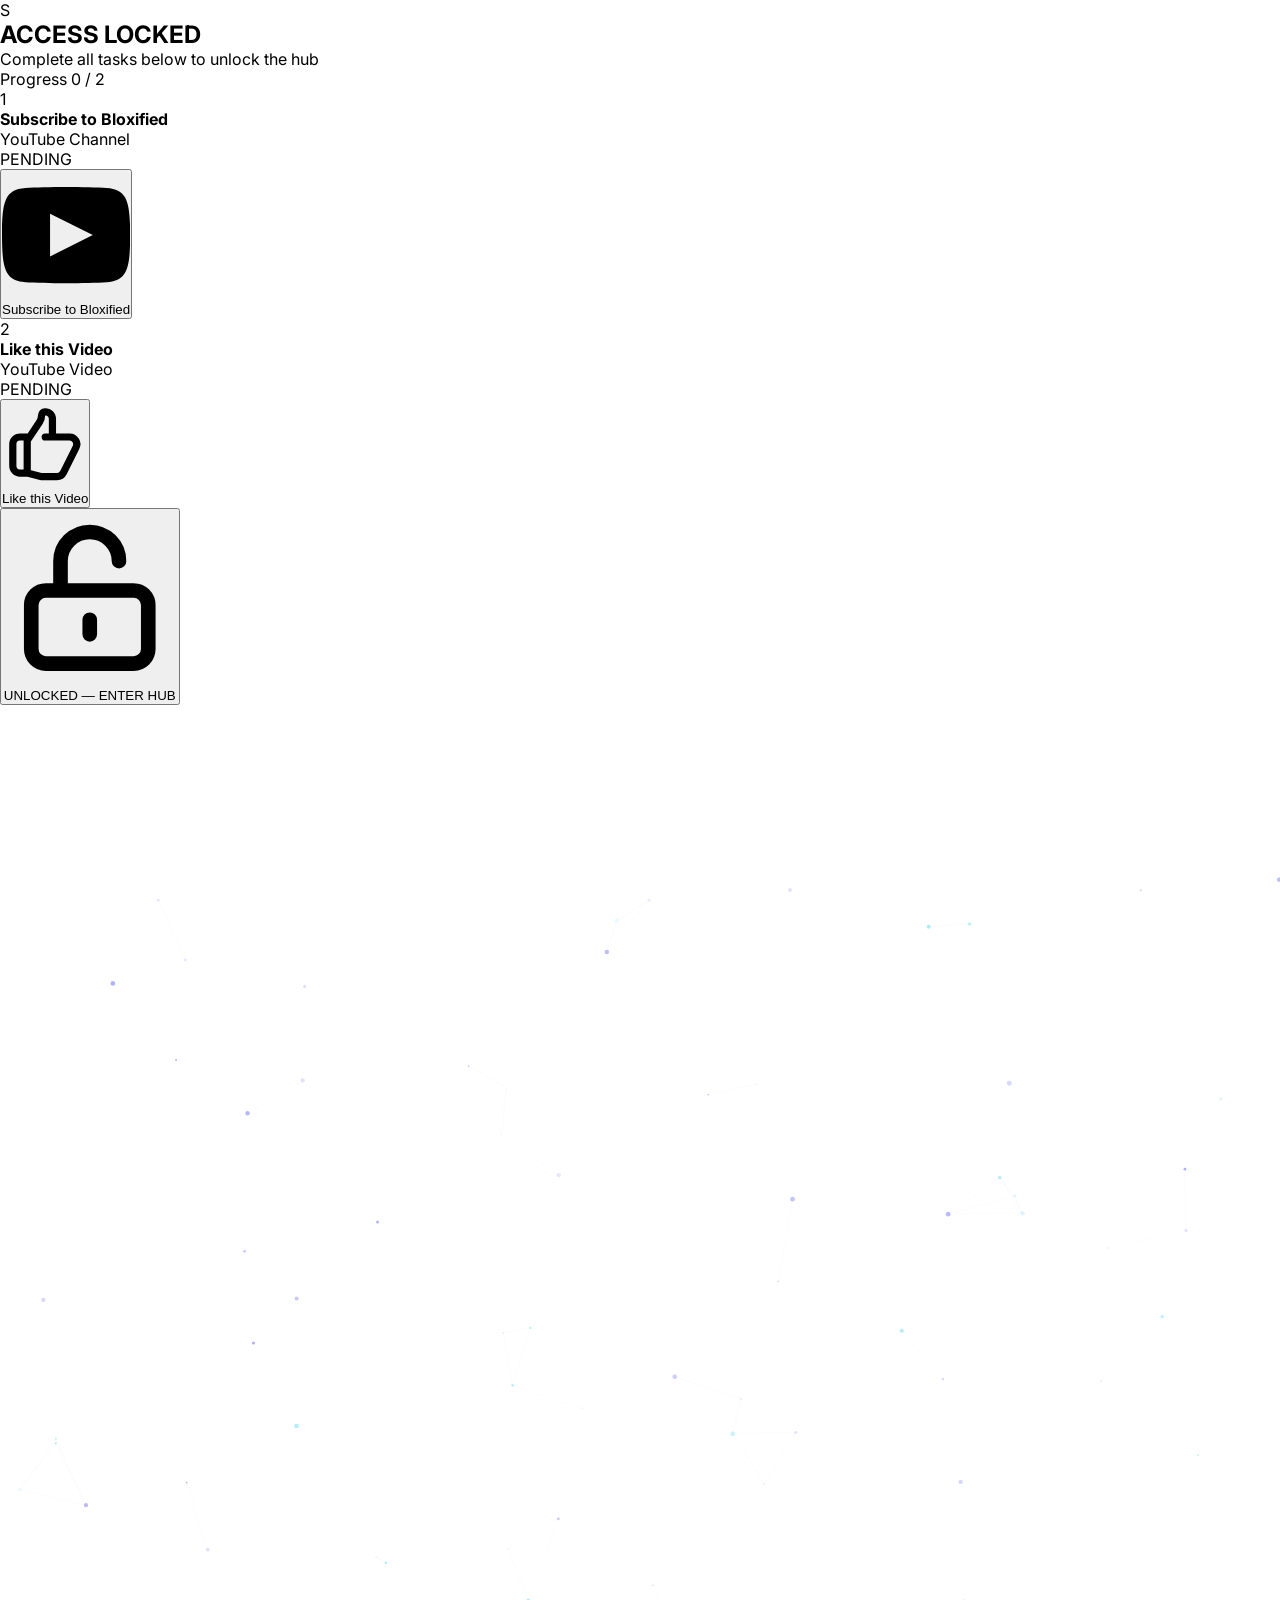
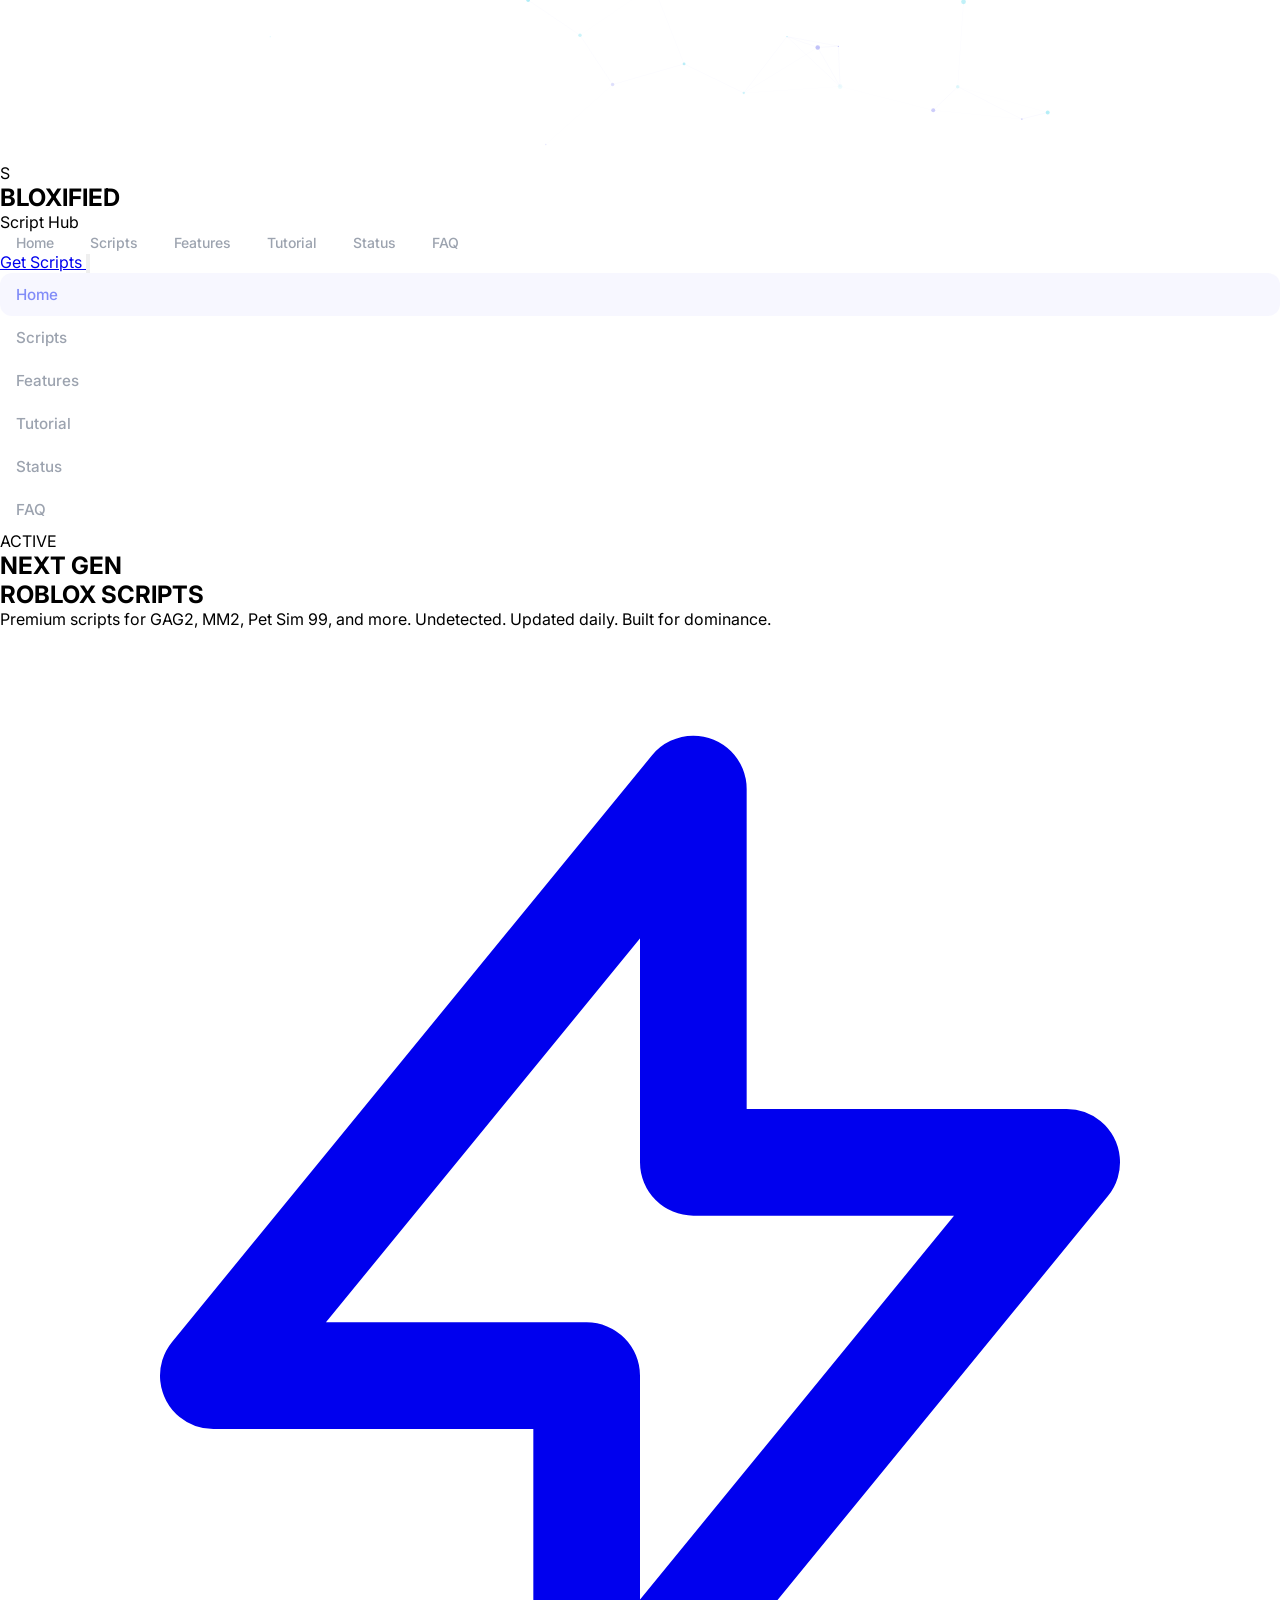
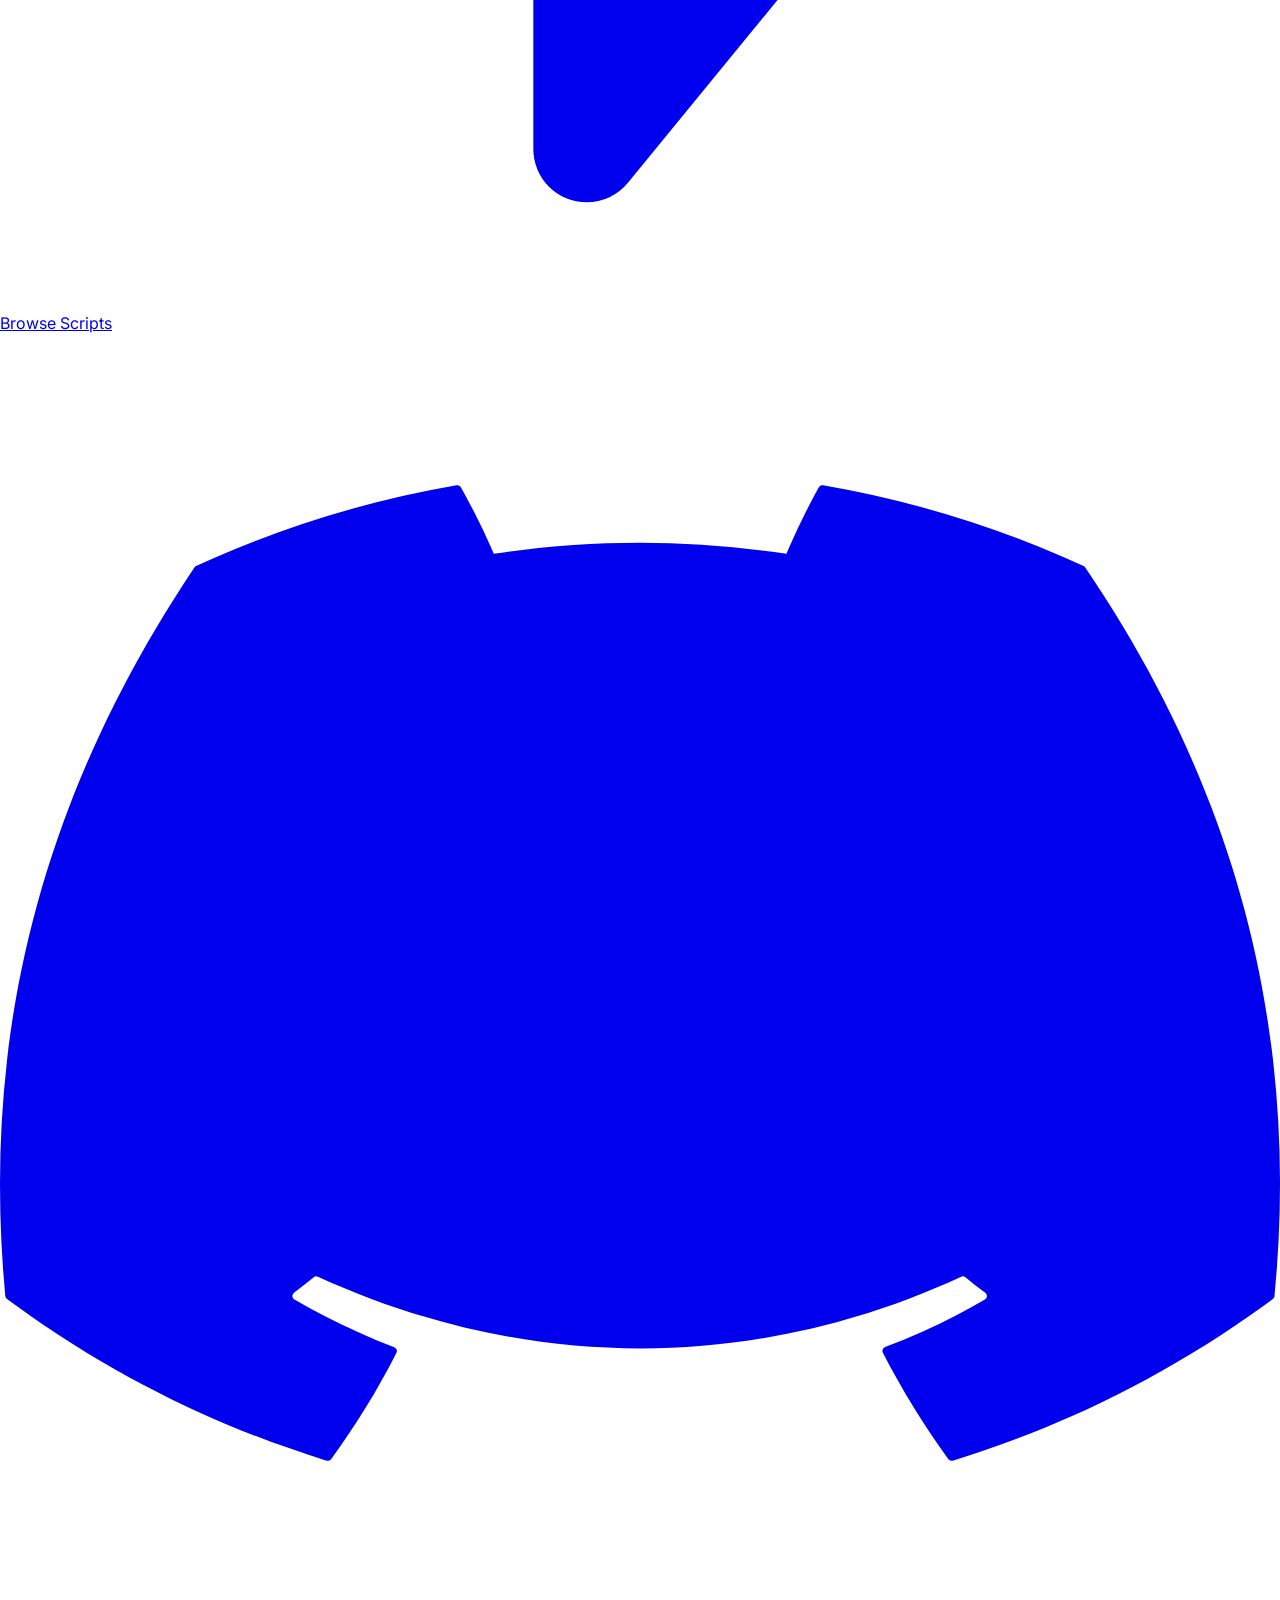
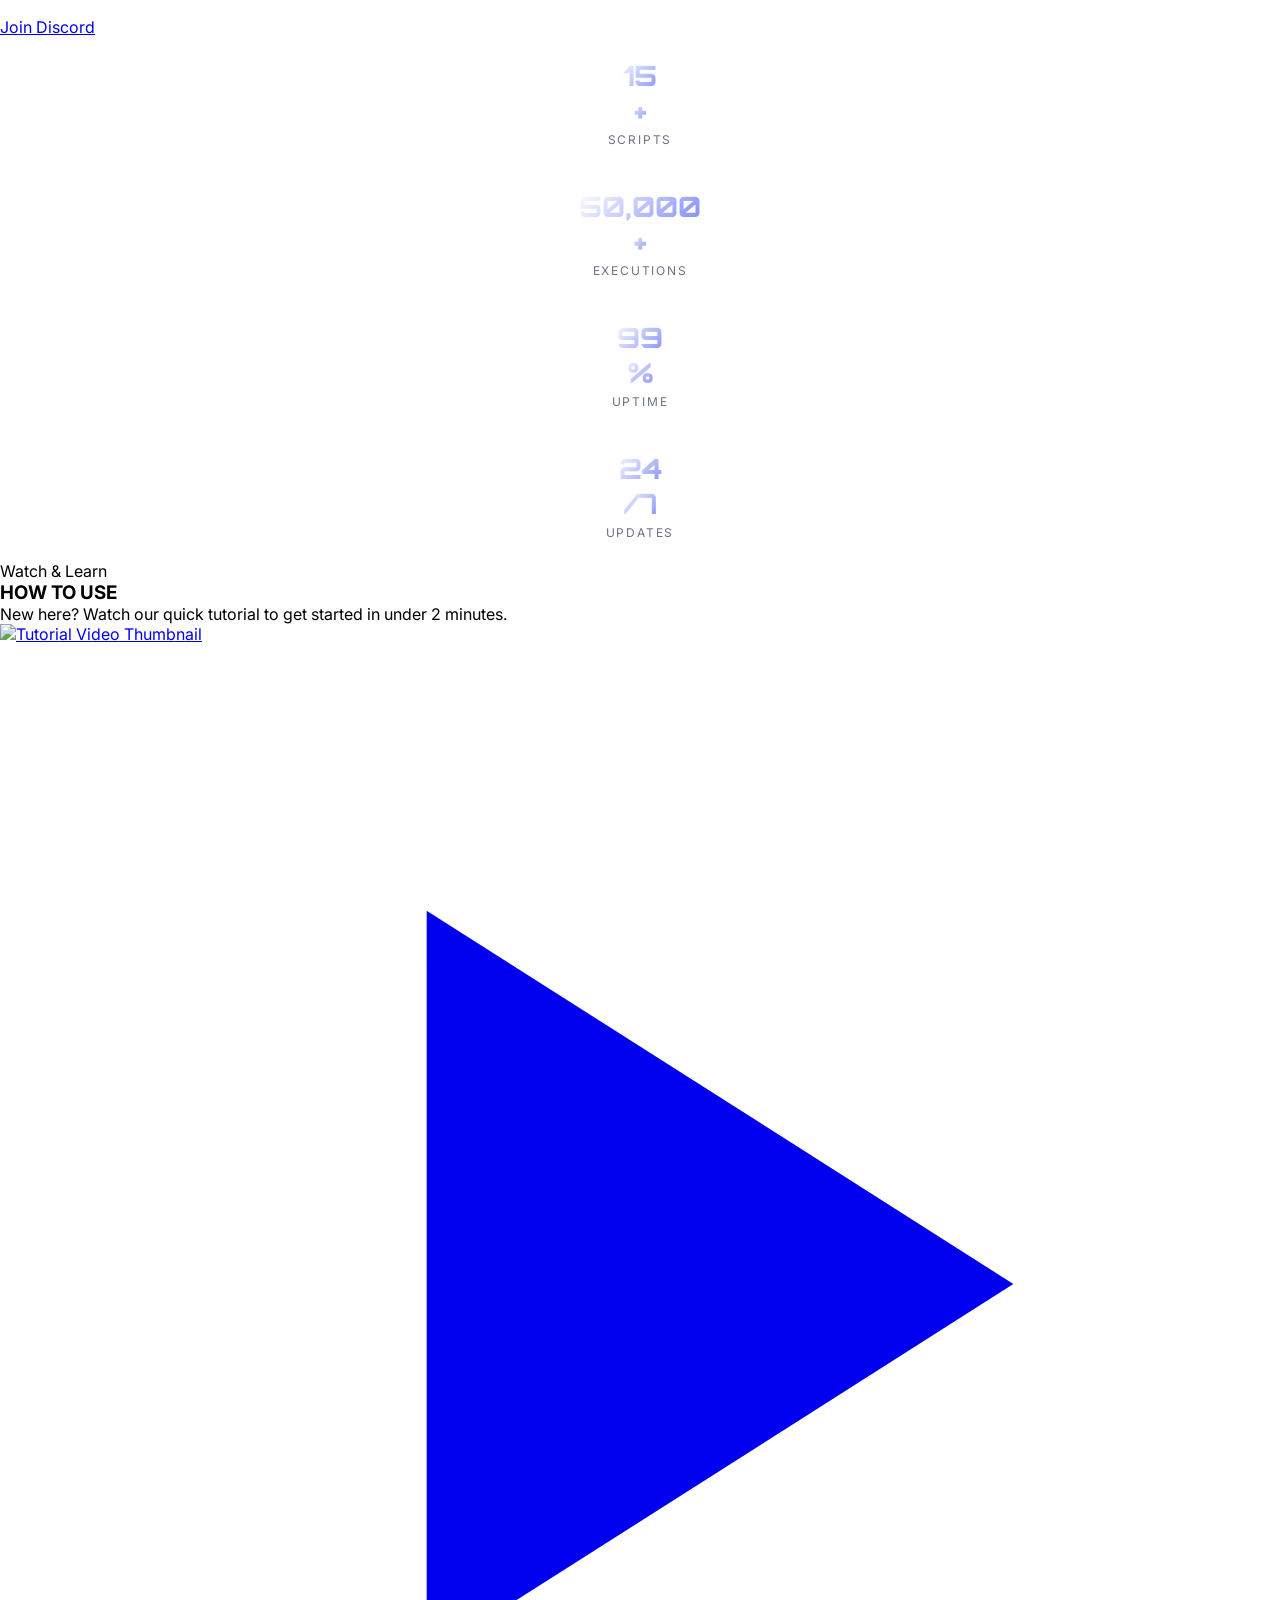
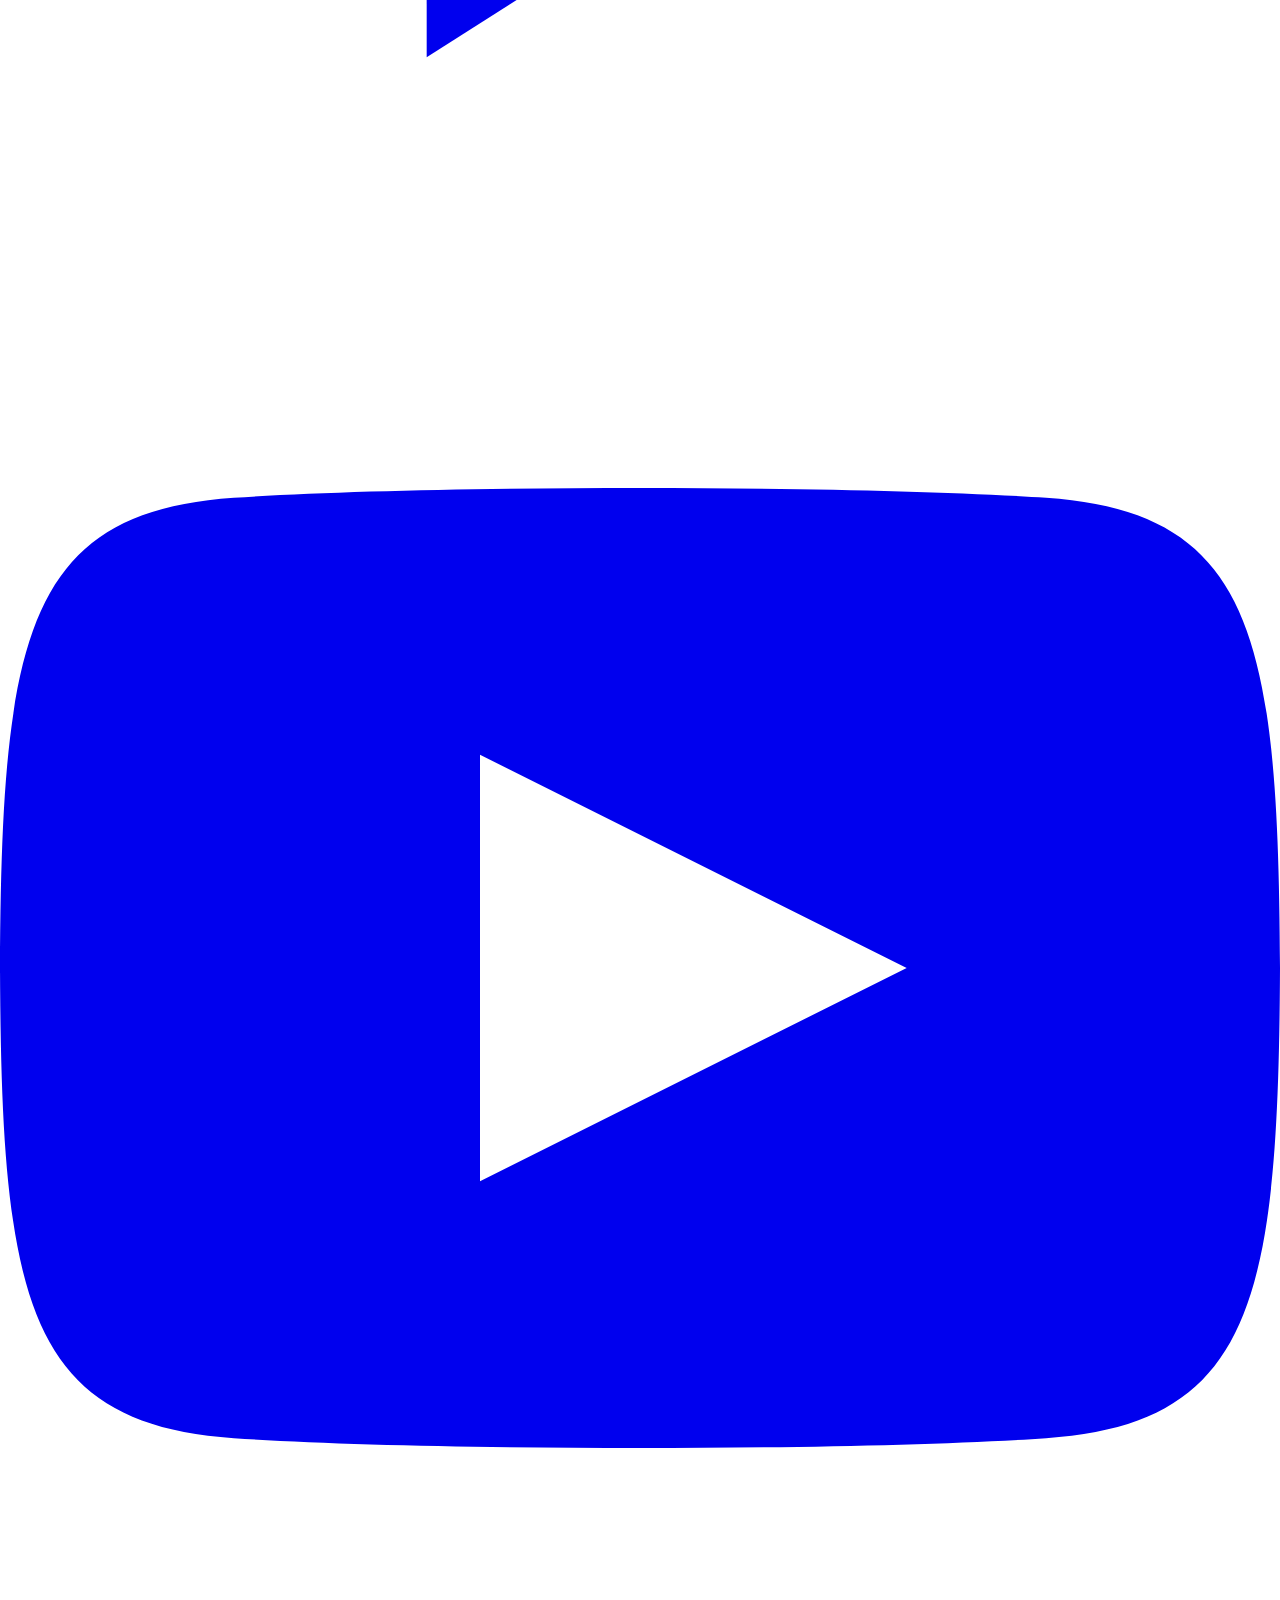
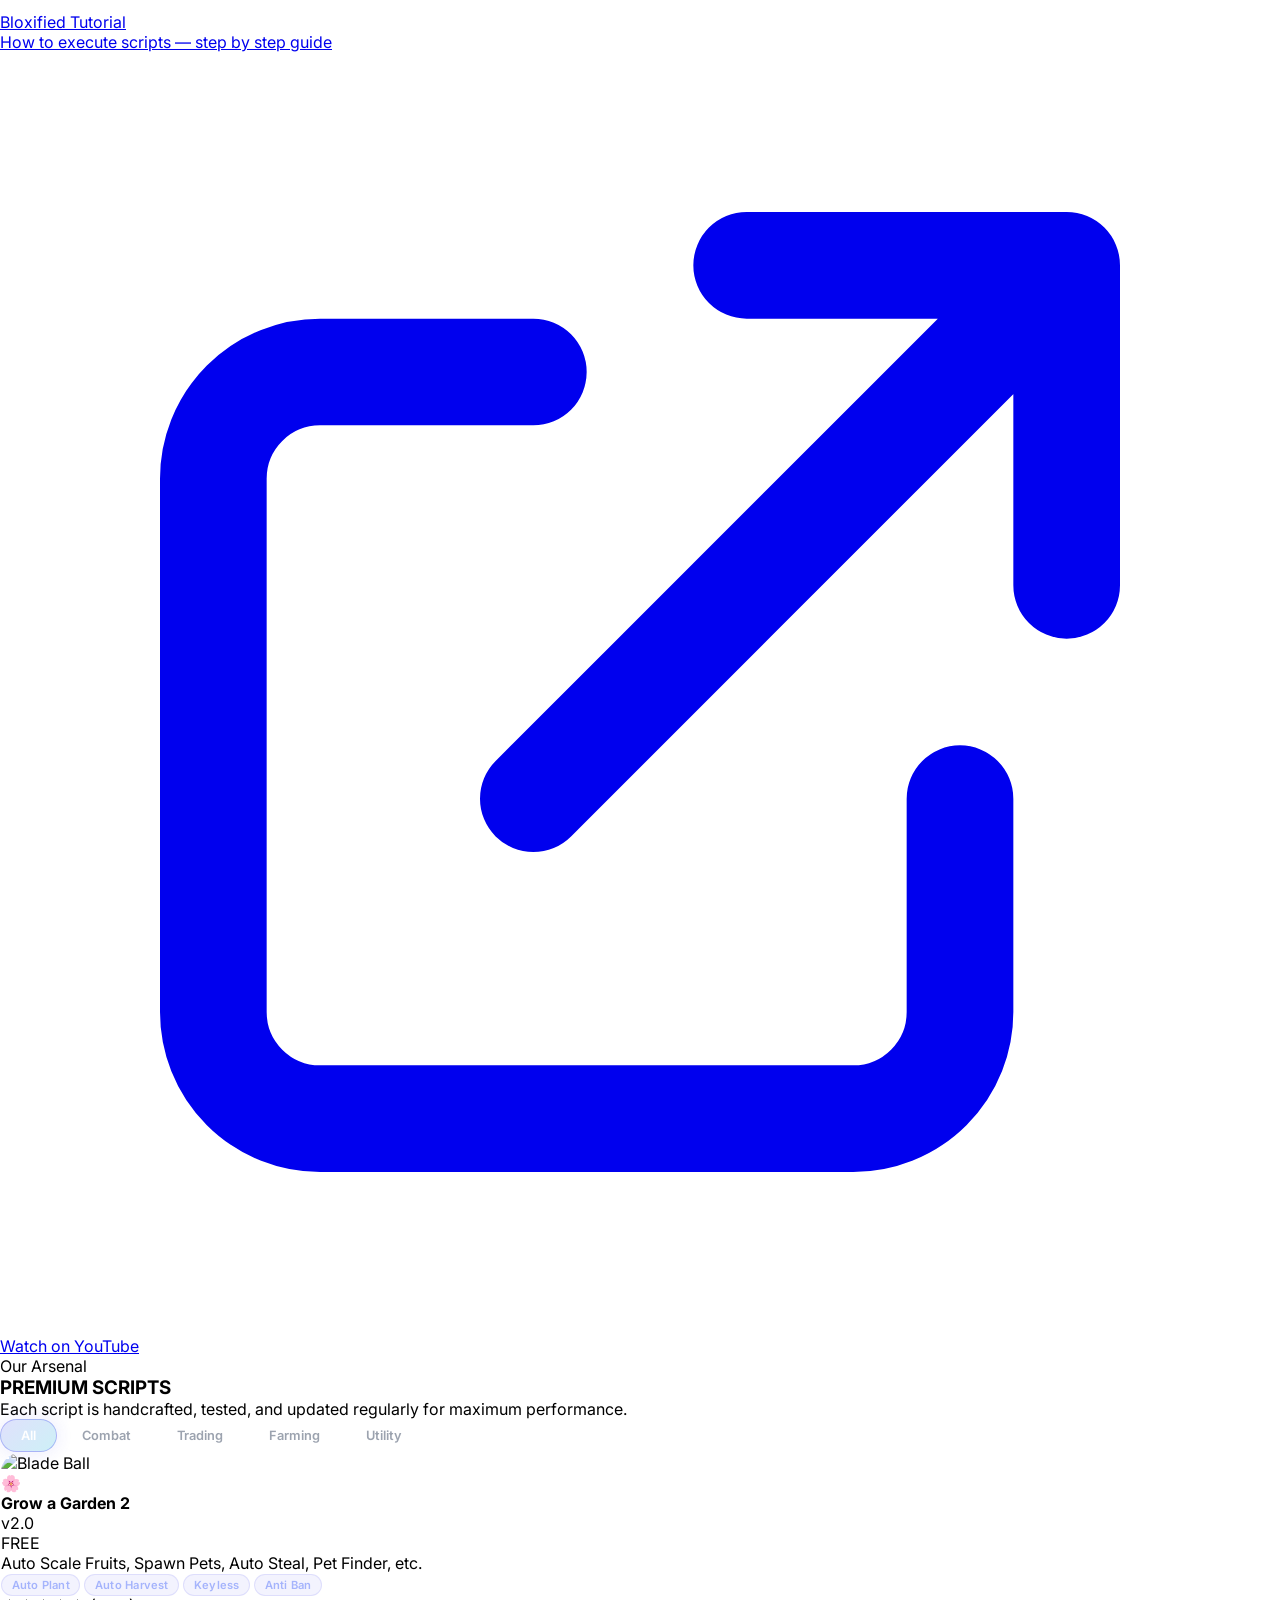
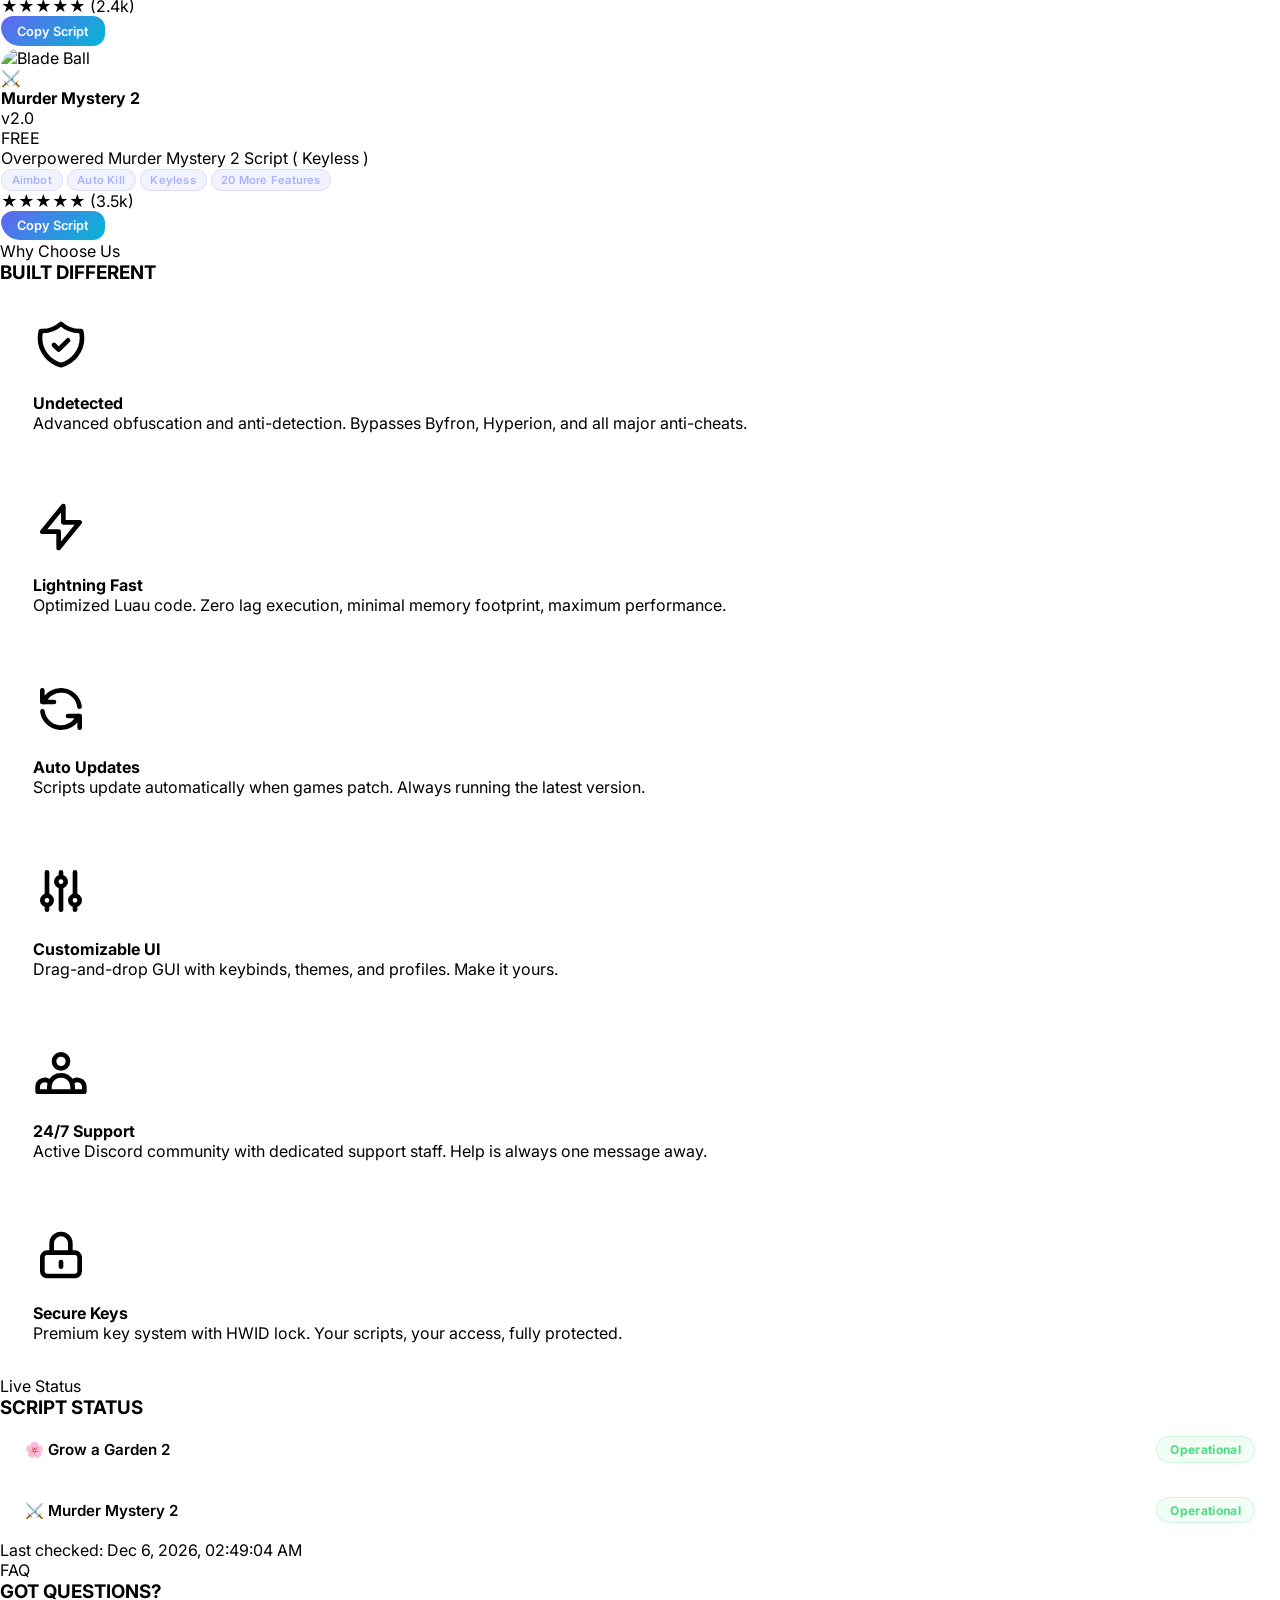
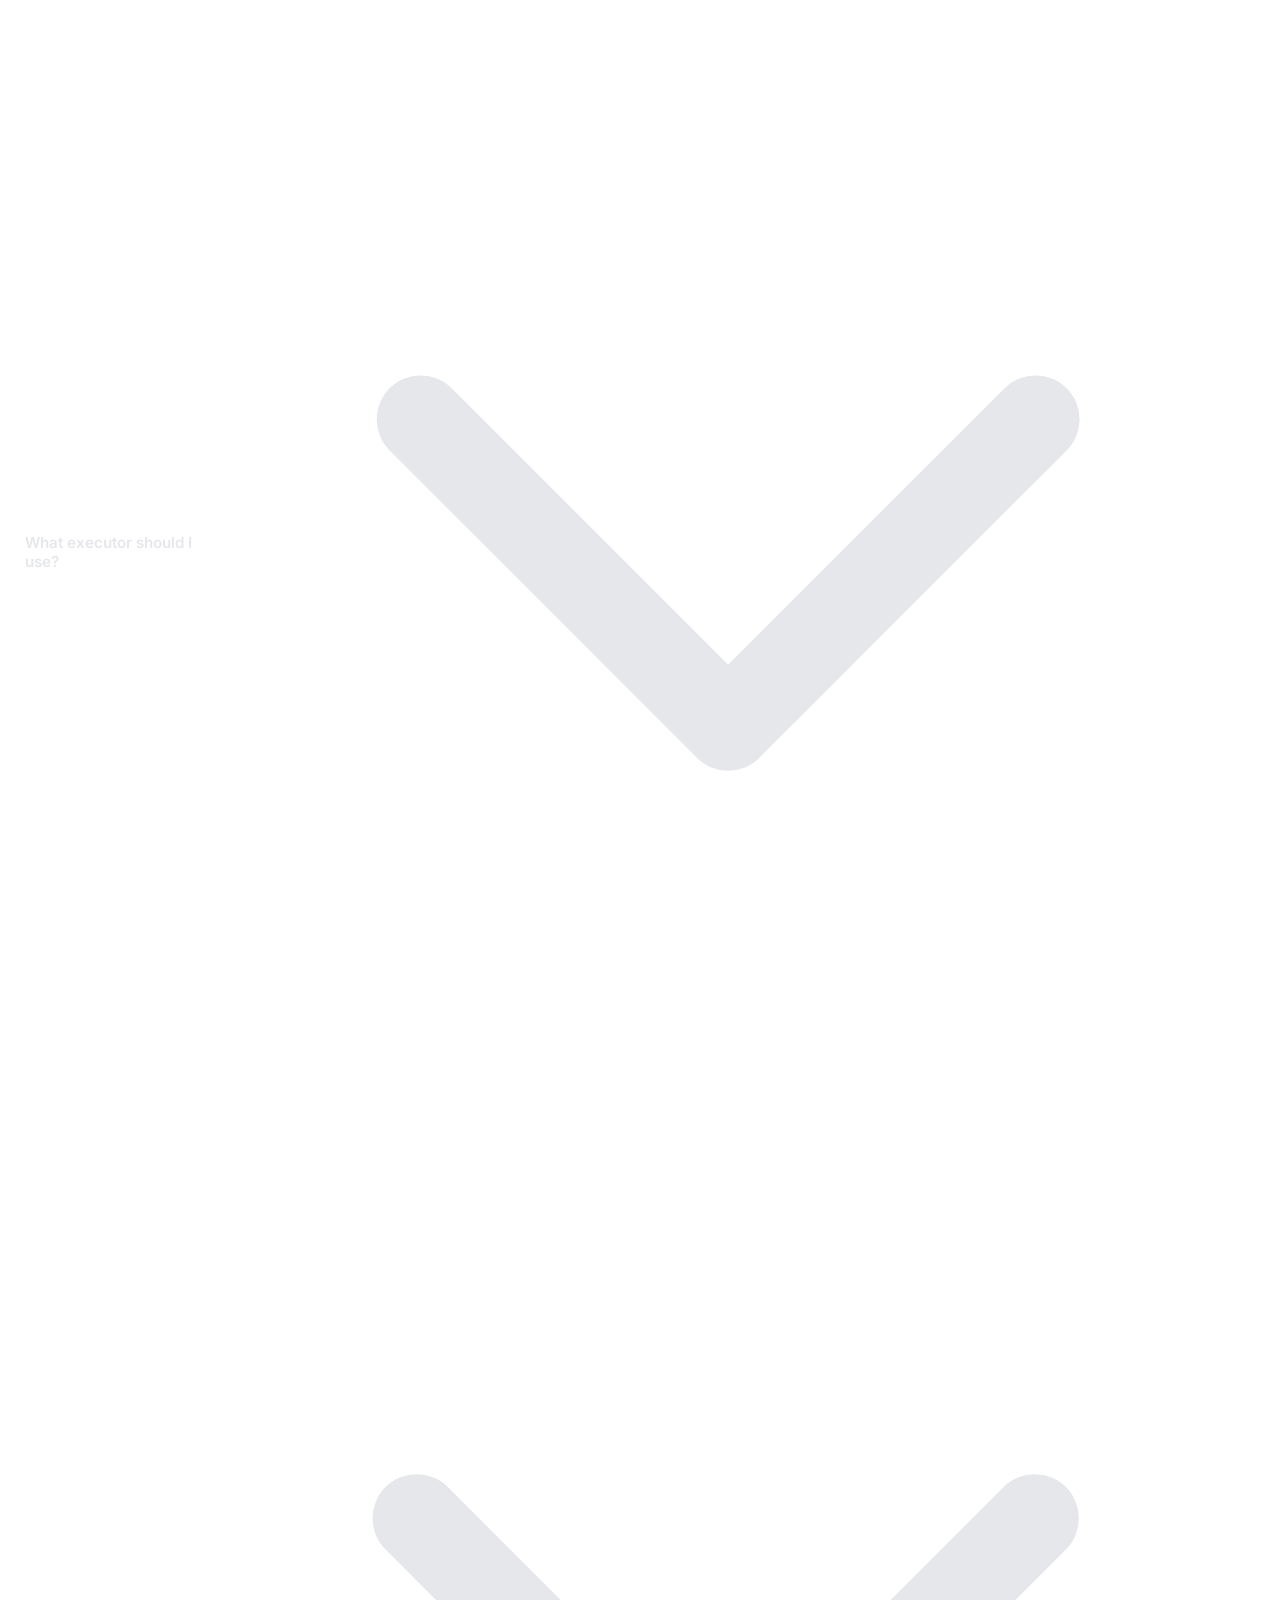
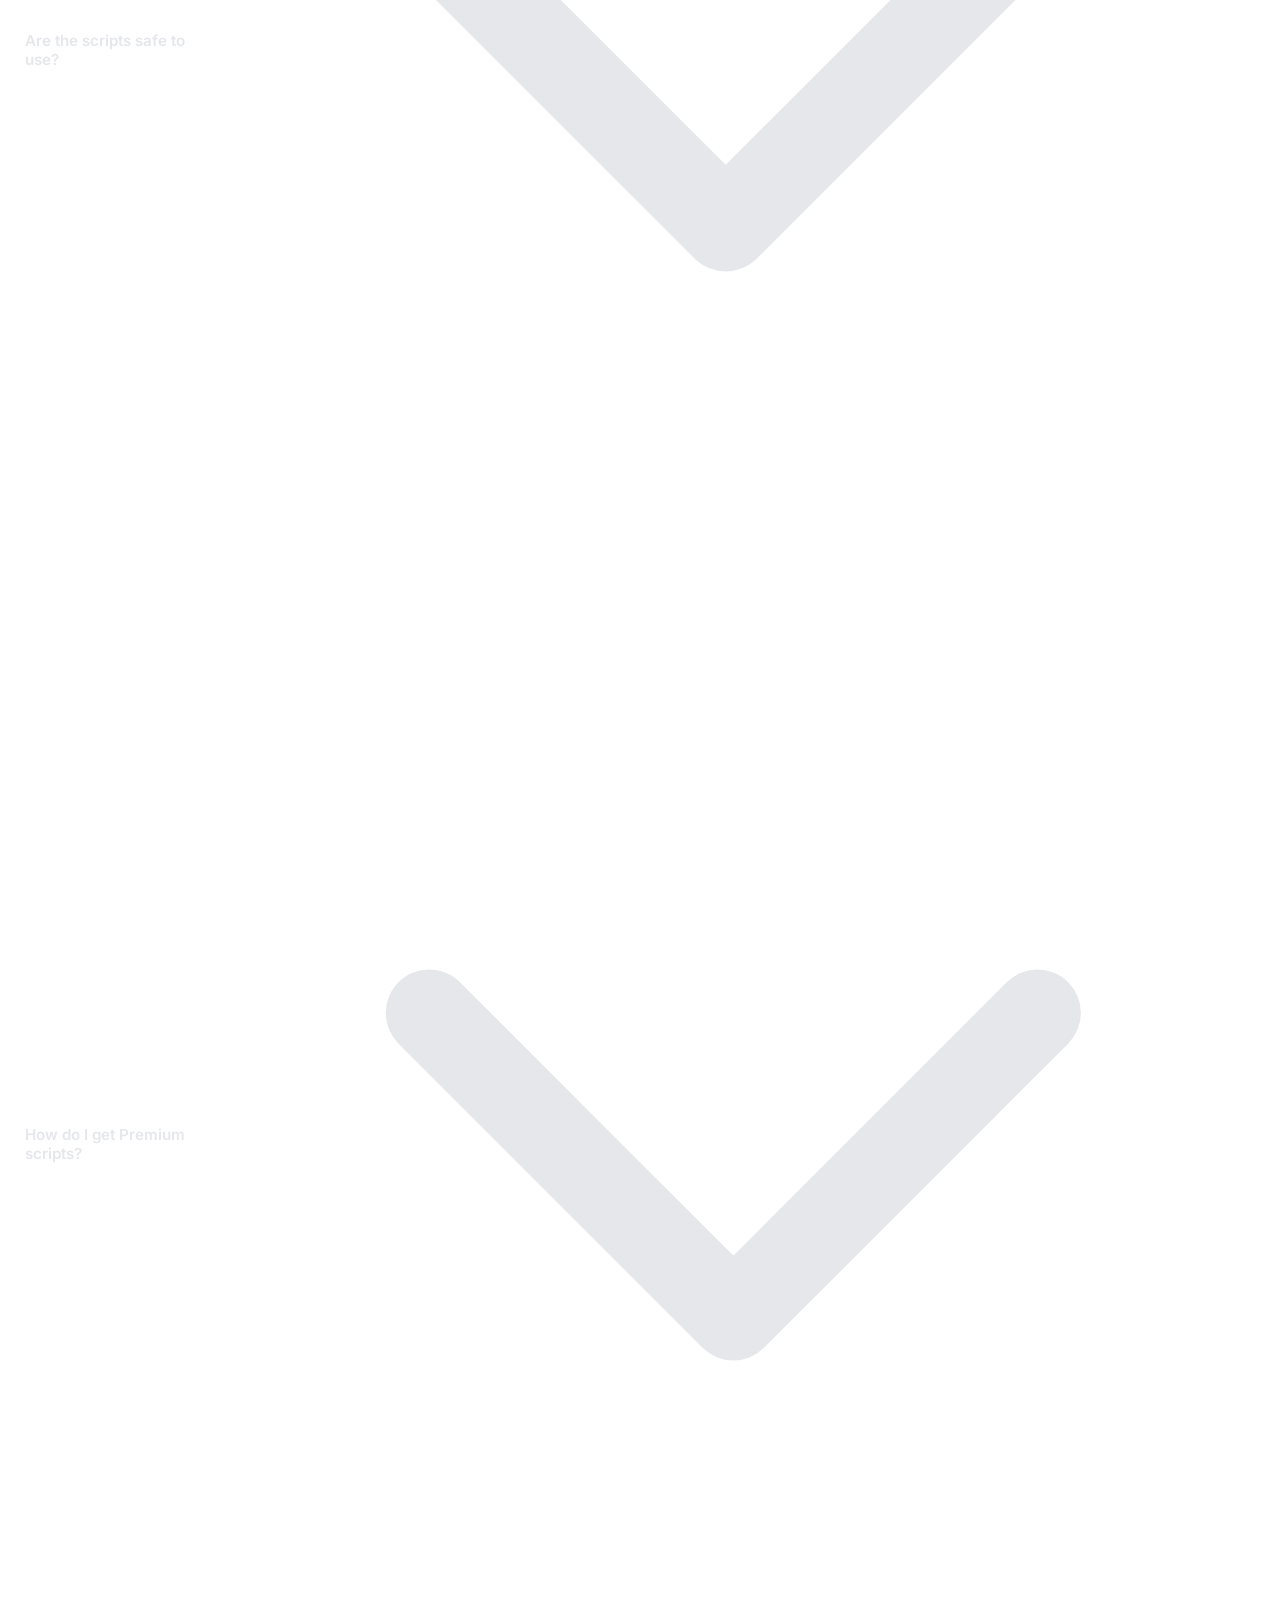
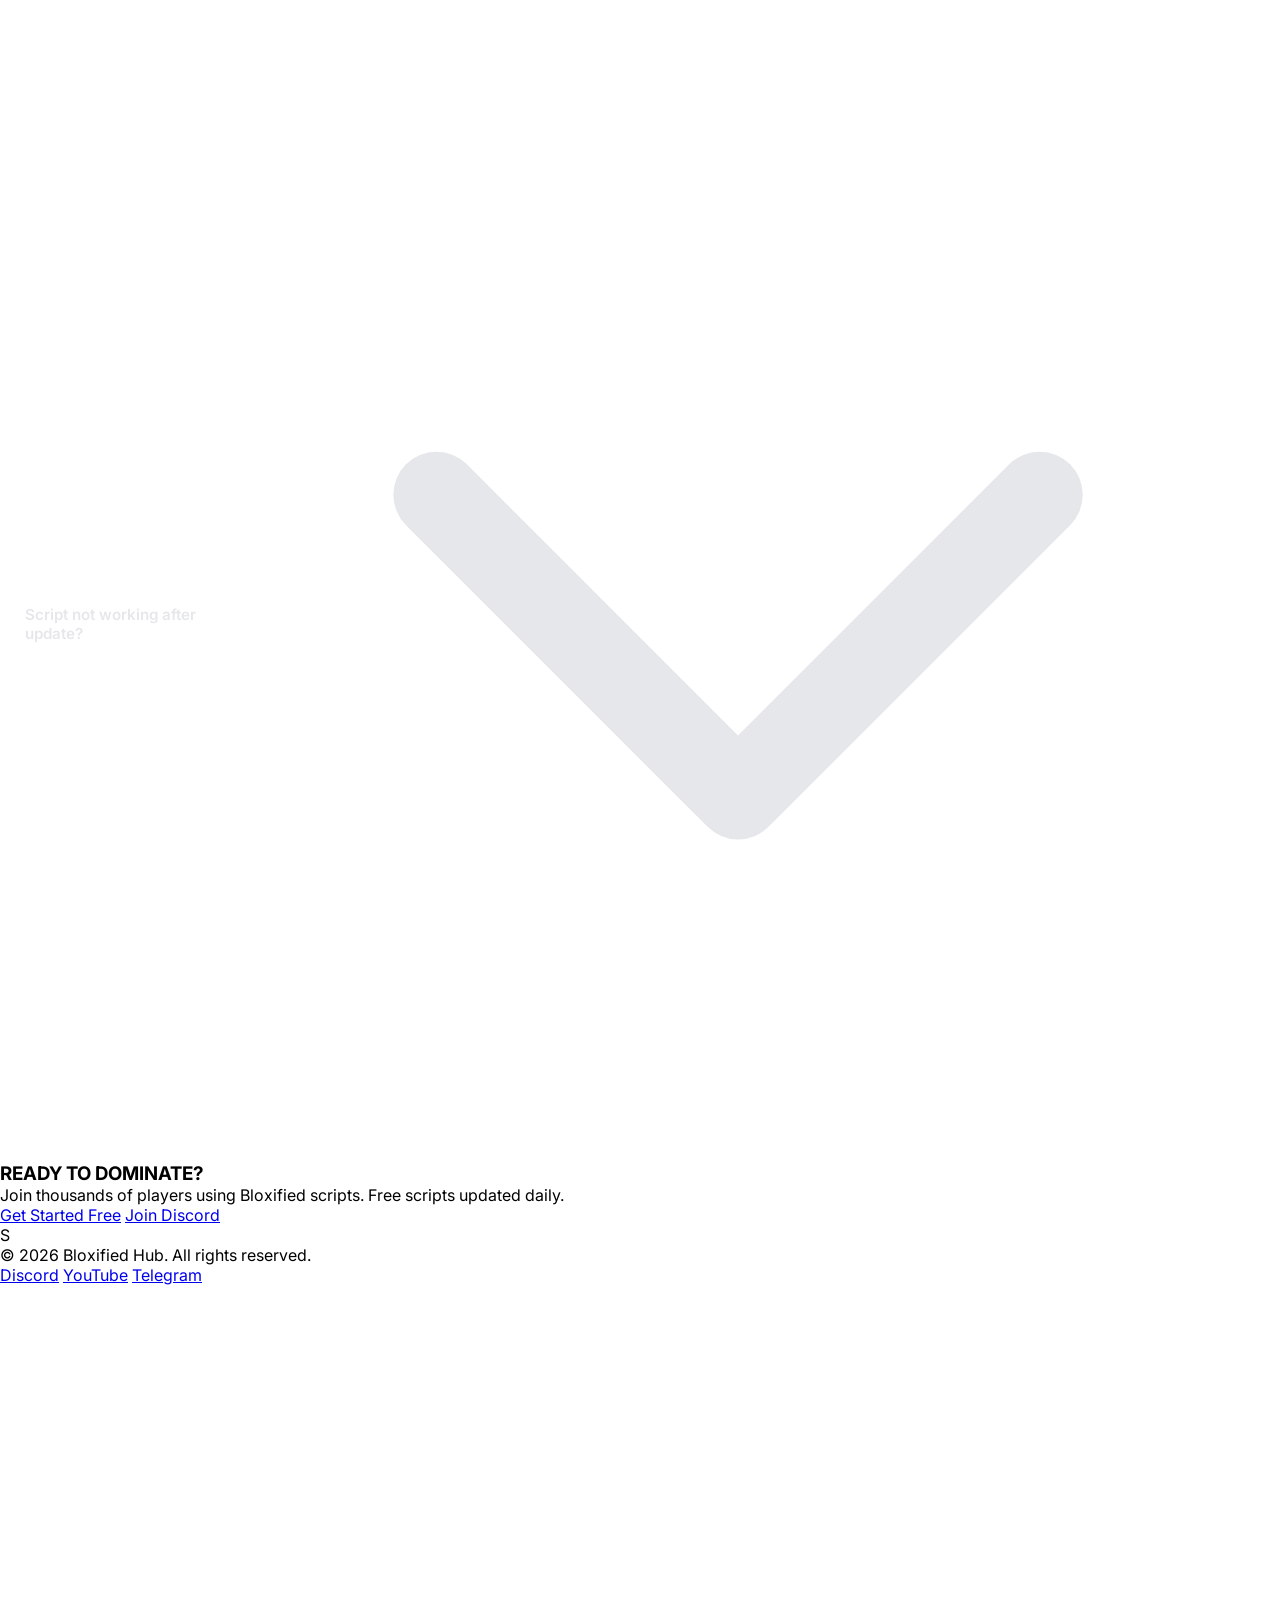
==== commit 84b2c7b0: "Update index.html" ====
--- a/index.html
+++ b/index.html
@@ -231,11 +231,11 @@
                     <p class="text-gray-500 max-w-xl mx-auto font-['Inter']">New here? Watch our quick tutorial to get started in under 2 minutes.</p>
                 </div>
 
-                <a href="https://youtu.be/w6N-IO_zwRg?si=F2vBL5KdnhdUx4JE" target="_blank" rel="noopener noreferrer" class="group block reveal-on-scroll">
+                <a href="https://youtu.be/MkNeFsEvLsc" target="_blank" rel="noopener noreferrer" class="group block reveal-on-scroll">
                     <div class="relative rounded-2xl overflow-hidden border border-white/10 hover:border-brand-500/50 transition-all duration-500 shadow-2xl hover:shadow-brand-500/20 hover:-translate-y-1">
                         <!-- YouTube Thumbnail -->
                         <div class="relative w-full aspect-video bg-gray-900">
-                            <img src="https://i.ytimg.com/vi/w6N-IO_zwRg/hqdefault.jpg?sqp=-oaymwEnCNACELwBSFryq4qpAxkIARUAAIhCGAHYAQHiAQoIGBACGAY4AUAB&rs=AOn4CLDHHGNkZppNjkb5K6HvHc2zZVONgQ" alt="Tutorial Video Thumbnail" class="w-full h-full object-cover opacity-70 group-hover:opacity-90 transition-opacity duration-500">
+                            <img src="https://i.ytimg.com/vi/MkNeFsEvLsc/hqdefault.jpg?sqp=-oaymwEnCNACELwBSFryq4qpAxkIARUAAIhCGAHYAQHiAQoIGBACGAY4AUAB&rs=AOn4CLDjUS2G6vbi-Or6IjyeSeTBXiy62A" alt="Tutorial Video Thumbnail" class="w-full h-full object-cover opacity-70 group-hover:opacity-90 transition-opacity duration-500">
                             <div class="absolute inset-0 bg-gradient-to-t from-gray-950/80 via-gray-950/20 to-gray-950/40"></div>
 
                             <!-- Play Button -->
--- a/styles.css
+++ b/styles.css
@@ -527,3 +527,27 @@
         transform: translateY(-3px);
     }
 }
+
+
+/* ========================================
+   CHECKPOINT GATEWAY STYLES
+   ======================================== */
+
+/* Spinner for verifying state */
+.cp-spinner {
+    width: 18px;
+    height: 18px;
+    border: 2.5px solid rgba(255, 255, 255, 0.1);
+    border-top-color: #818cf8;
+    border-radius: 50%;
+    animation: cp-spin 0.8s linear infinite;
+}
+
+@keyframes cp-spin {
+    to { transform: rotate(360deg); }
+}
+
+/* Checkpoint overlay scroll on small screens */
+#checkpoint-overlay {
+    -webkit-overflow-scrolling: touch;
+}
